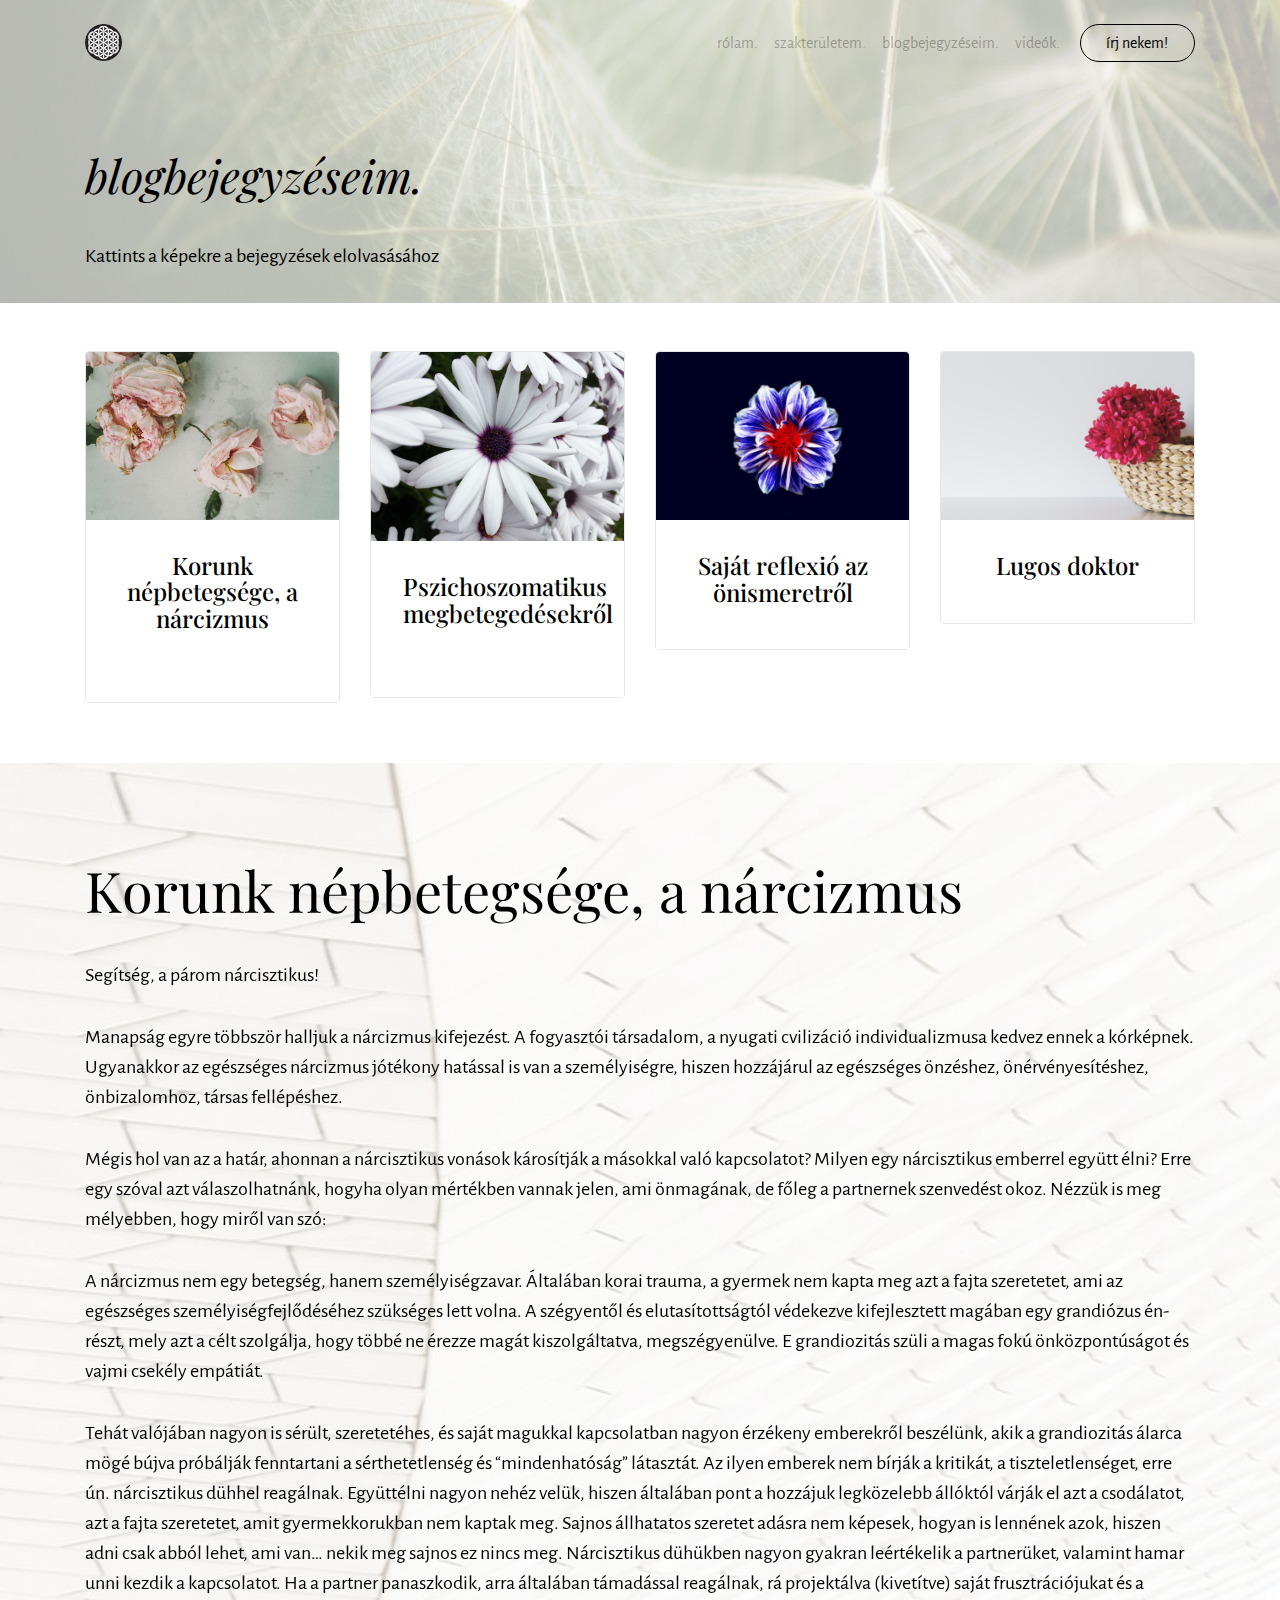
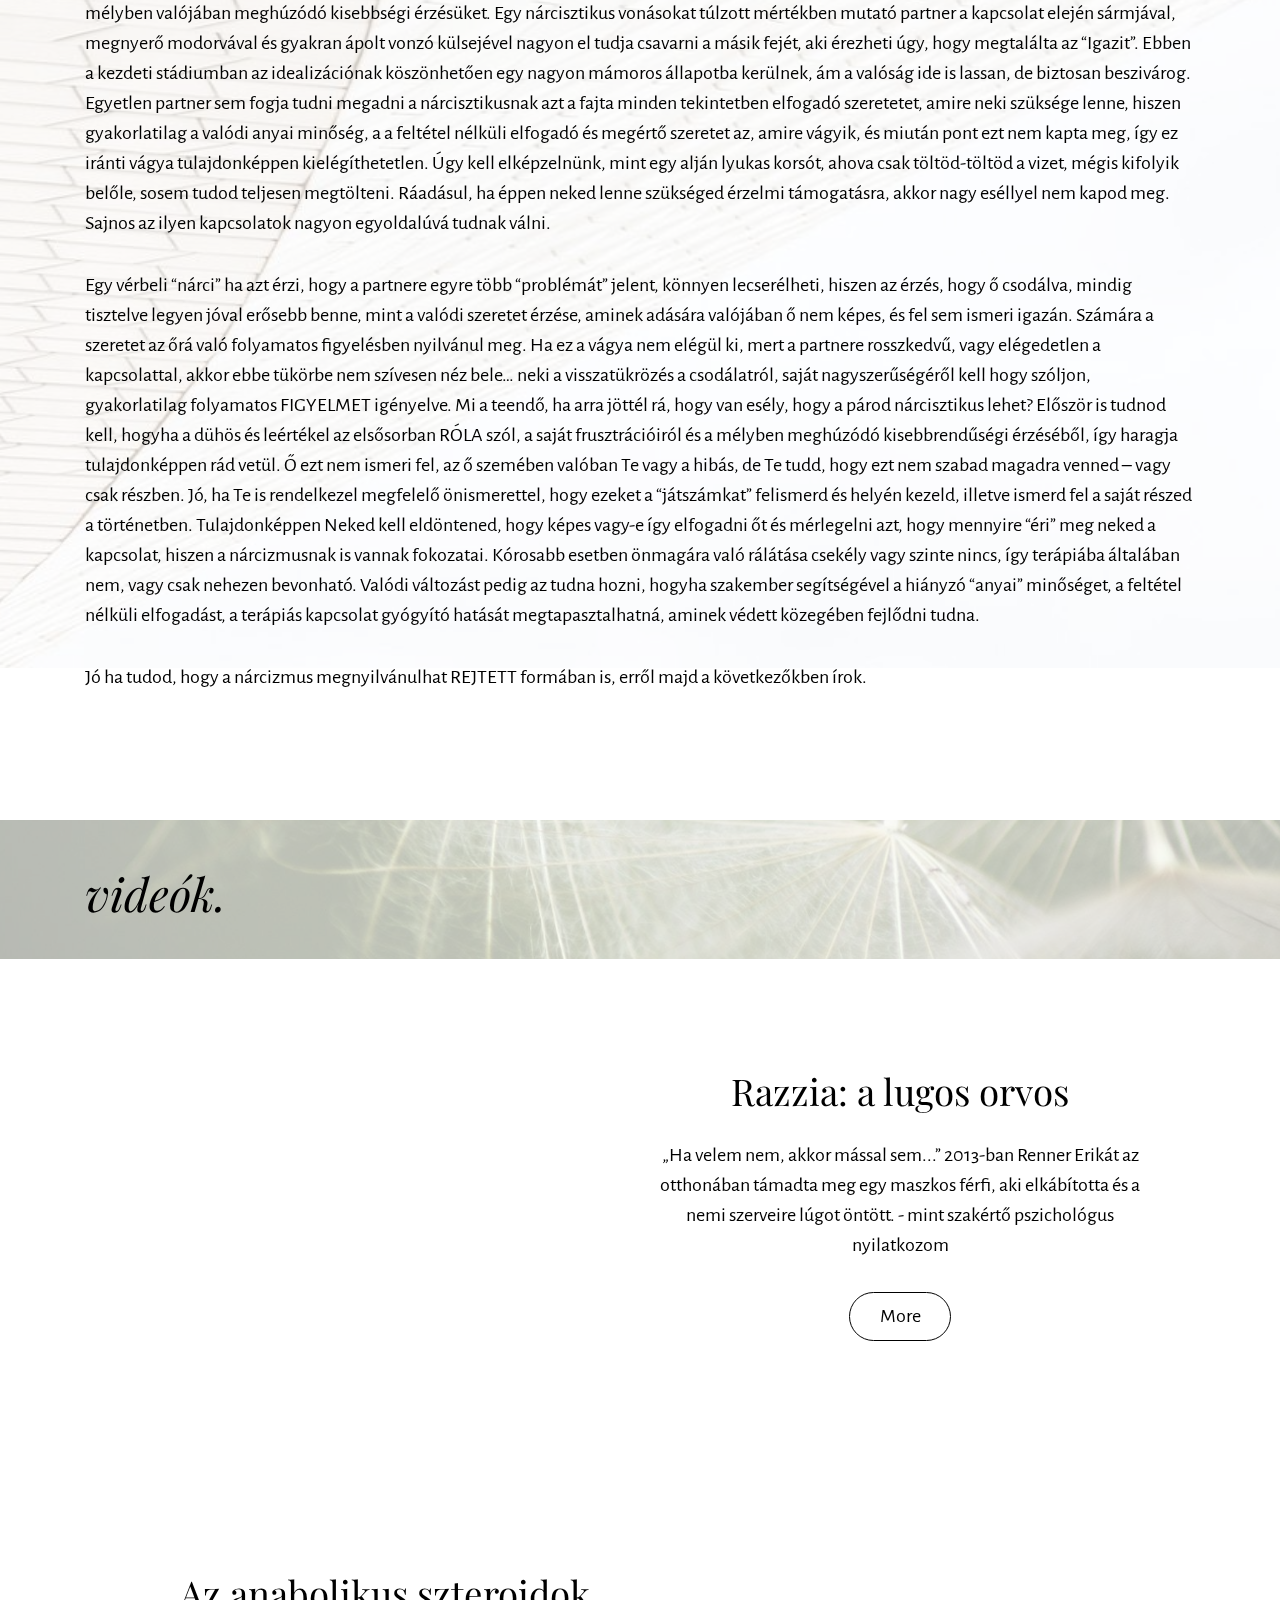
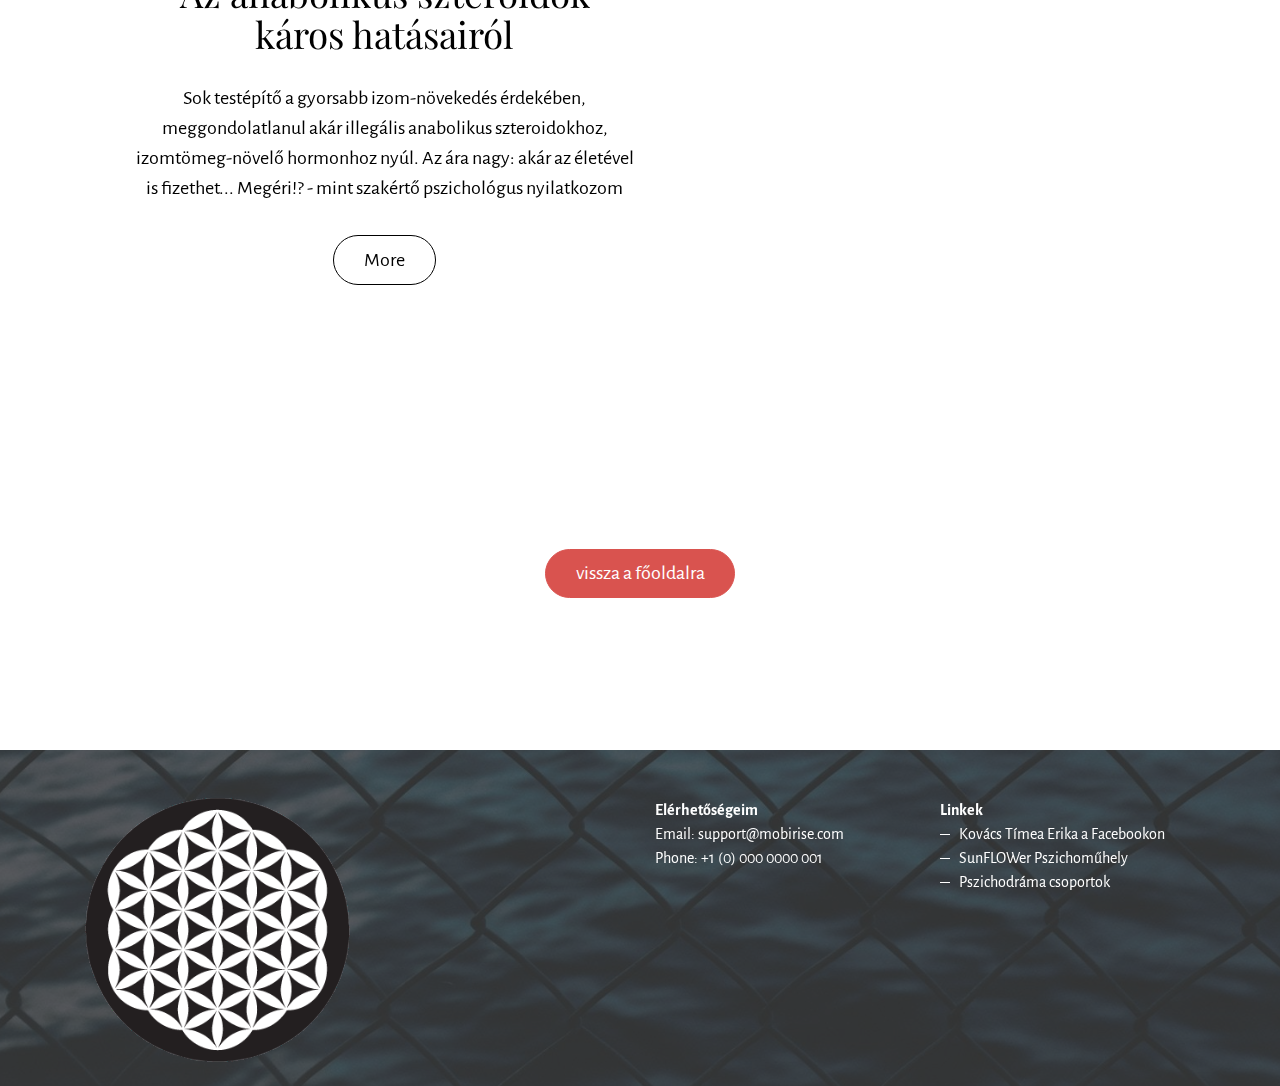
==== munkaim.html @ 93b6d7bc "create github pages" ====
<!DOCTYPE html>
<html>
<head>
  <!-- Site made with Mobirise Website Builder v4.3.4, https://mobirise.com -->
  <meta charset="UTF-8">
  <meta http-equiv="X-UA-Compatible" content="IE=edge">
  <meta name="generator" content="Mobirise v4.3.4, mobirise.com">
  <meta name="viewport" content="width=device-width, initial-scale=1">
  <link rel="shortcut icon" href="assets/images/flower-of-life-32-128x128.png" type="image/x-icon">
  <meta name="description" content="">
  <title>munkaim</title>
  <link rel="stylesheet" href="https://fonts.googleapis.com/css?family=Playfair+Display:400,700&subset=latin,cyrillic">
  <link rel="stylesheet" href="https://fonts.googleapis.com/css?family=Alegreya+Sans:400,700&subset=latin,vietnamese,latin-ext">
  <link rel="stylesheet" href="assets/tether/tether.min.css">
  <link rel="stylesheet" href="assets/bootstrap/css/bootstrap.min.css">
  <link rel="stylesheet" href="assets/puritym/css/style.css">
  <link rel="stylesheet" href="assets/mobirise/css/mbr-additional.css" type="text/css">
  
  
  
</head>
<body>
<nav class="navbar navbar-light mbr-navbar navbar-transparent" id="menu-s" data-rv-view="164">
    <div class="container">
        <button class="navbar-toggler pull-right hidden-md-up" type="button" data-toggle="collapse" data-target="#exCollapsingNavbar2">
            <div class="hamburger-icon"></div>
        </button>

        <div class="clearfix"></div>
        <div class="collapse navbar-toggleable-sm" id="exCollapsingNavbar2">
            <span class="navbar-logo"><a href="https://mobirise.com"><img src="assets/images/flower-of-life-32-128x128.png" alt="Mobirise"></a></span>
            <span><a class="navbar-brand text-white" href="https://mobirise.com"></a></span>

            <ul class="nav navbar-nav pull-xs-right"><li class="nav-item"><a class="btn btn-secondary-outline" href="index.html#form1-4">írj nekem!</a></li></ul>

            <ul class="nav navbar-nav pull-xs-right"><li class="nav-item"><a class="nav-link" href="index.html#msg-box4-i">rólam.</a></li><li class="nav-item"><a class="nav-link" href="index.html#content5-j">szakterületem.</a></li><li class="nav-item"><a class="nav-link" href="munkaim.html#content5-z" target="_blank">blogbejegyzéseim.</a></li> <li class="nav-item"><a class="nav-link" href="munkaim.html#content5-11" target="_blank">videók.</a></li></ul>
        </div>
    </div>
</nav>

<section class="mbr-section mbr-background col-undefined mbr-after-navbar" id="content5-z" data-rv-view="228" style="background-image: url(assets/images/mbr-3-1620x1080.jpg); padding-top: 6rem; padding-bottom: 0rem;">
    <div class="mbr-overlay" style="opacity: 0.7; background-color: rgb(255, 255, 255);"></div>
    <div class="container">
        <h3 class="mbr-section-title display-2"><em>blogbejegyzéseim.</em></h3>
        <div class="lead"><p>Kattints a képekre a bejegyzések elolvasásához</p></div>
    </div>
</section>

<section class="mbr-section mbr-section-small" id="features1-10" data-rv-view="230" style="background-color: rgb(255, 255, 255); padding-top: 3rem; padding-bottom: 3rem;">
    
    <div class="container">
        <div class="row">
            <div class="col-sm-6 col-md-3">
                <div class="card cart-block">
                    <div><img src="assets/images/mbr-1623x1080.jpg" class="card-img-top"></div>
                    <div class="card-block">
                        <h4 class="card-title text-xs-center">Korunk népbetegsége, a nárcizmus<br><br></h4>
                        
                        
                    </div>
                </div>
            </div>
            <div class="col-sm-6 col-md-3">
                <div class="card cart-block">
                    <div><img src="assets/images/mbr-1-1440x1080.jpg" class="card-img-top"></div>
                    <div class="card-block">
                        <h4 class="card-title text-xs-center">Pszichoszomatikus megbetegedésekről<div><br></div></h4>
                        
                        
                    </div>
                </div>
            </div>
            <div class="col-sm-6 col-md-3">
                <div class="card cart-block">
                    <div><img src="assets/images/mbr-2-1200x800.jpg" class="card-img-top"></div>
                    <div class="card-block">
                        <h4 class="card-title text-xs-center"><div>Saját reflexió az önismeretről</div></h4>
                        
                        
                    </div>
                </div>
            </div>
            <div class="col-sm-6 col-md-3">
                <div class="card cart-block">
                    <div><img src="assets/images/mbr-3-1200x800.jpg" class="card-img-top"></div>
                    <div class="card-block">
                        <h4 class="card-title text-xs-center"><div>Lugos doktor</div></h4>
                        
                        
                    </div>
                </div>
            </div>
        </div>
    </div>
</section>

<section class="mbr-section mbr-parallax-background col-undefined" id="content5-y" data-rv-view="207" style="background-image: url(assets/images/mbr-4-1620x1080.jpg); padding-top: 6rem; padding-bottom: 6rem;">
    <div class="mbr-overlay" style="opacity: 0.7; background-color: rgb(255, 255, 255);"></div>
    <div class="container">
        <h3 class="mbr-section-title display-2">Korunk népbetegsége, a nárcizmus</h3>
        <div class="lead"><p>Segítség, a párom nárcisztikus!
</p><p>
<span style="font-size: 1.25rem;">Manapság egyre többször halljuk a nárcizmus kifejezést. A fogyasztói társadalom, a nyugati cvilizáció individualizmusa kedvez ennek a kórképnek. Ugyanakkor az egészséges nárcizmus jótékony hatással is van a személyiségre, hiszen hozzájárul az egészséges önzéshez, önérvényesítéshez, önbizalomhoz, társas fellépéshez.&nbsp;</span></p><p>
<span style="font-size: 1.25rem;">Mégis hol van az a határ, ahonnan a nárcisztikus vonások károsítják a másokkal való kapcsolatot? Milyen egy nárcisztikus emberrel együtt élni? Erre egy szóval azt válaszolhatnánk, hogyha olyan mértékben vannak jelen, ami önmagának, de főleg a partnernek szenvedést okoz. Nézzük is meg mélyebben, hogy miről van szó:&nbsp;</span></p><p>
<span style="font-size: 1.25rem;">A nárcizmus nem egy betegség, hanem személyiségzavar. Általában korai trauma, a gyermek nem kapta meg azt a fajta szeretetet, ami az egészséges személyiségfejlődéséhez szükséges lett volna. A szégyentől és elutasítottságtól védekezve kifejlesztett magában egy grandiózus én-részt, mely azt a célt szolgálja, hogy többé ne érezze magát kiszolgáltatva, megszégyenülve. E grandiozitás szüli a magas fokú önközpontúságot és vajmi csekély empátiát.&nbsp;</span></p><p>
<span style="font-size: 1.25rem;">Tehát valójában nagyon is sérült, szeretetéhes, és saját magukkal kapcsolatban nagyon érzékeny emberekről beszélünk, akik a grandiozitás álarca mögé bújva próbálják fenntartani a sérthetetlenség és “mindenhatóság” látasztát. Az ilyen emberek nem bírják a kritikát, a tiszteletlenséget, erre ún. nárcisztikus dühhel reagálnak. Együttélni nagyon nehéz velük, hiszen általában pont a hozzájuk legközelebb állóktól várják el azt a csodálatot, azt a fajta szeretetet, amit gyermekkorukban nem kaptak meg. Sajnos állhatatos szeretet adásra nem képesek, hogyan is lennének azok, hiszen adni csak abból lehet, ami van… nekik meg sajnos ez nincs meg. Nárcisztikus dühükben nagyon gyakran leértékelik a partnerüket, valamint hamar unni kezdik a kapcsolatot. Ha a partner panaszkodik, arra általában támadással reagálnak, rá projektálva (kivetítve) saját frusztrációjukat és a mélyben valójában meghúzódó kisebbségi érzésüket. Egy nárcisztikus vonásokat túlzott mértékben mutató partner a kapcsolat elején sármjával, megnyerő modorvával és gyakran ápolt vonzó külsejével nagyon el tudja csavarni a másik fejét, aki érezheti úgy, hogy megtalálta az “Igazit”. Ebben a kezdeti stádiumban az idealizációnak köszönhetően egy nagyon mámoros állapotba kerülnek, ám a valóság ide is lassan, de biztosan beszivárog. Egyetlen partner sem fogja tudni megadni a nárcisztikusnak azt a fajta minden tekintetben elfogadó szeretetet, amire neki szüksége lenne, hiszen gyakorlatilag a valódi anyai minőség, a a feltétel nélküli elfogadó és megértő szeretet az, amire vágyik, és miután pont ezt nem kapta meg, így ez iránti vágya tulajdonképpen kielégíthetetlen. Úgy kell elképzelnünk, mint egy alján lyukas korsót, ahova csak töltöd-töltöd a vizet, mégis kifolyik belőle, sosem tudod teljesen megtölteni. Ráadásul, ha éppen neked lenne szükséged érzelmi támogatásra, akkor nagy eséllyel nem kapod meg. Sajnos az ilyen kapcsolatok nagyon egyoldalúvá tudnak válni. </span></p><p><span style="font-size: 1.25rem;">Egy vérbeli “nárci” ha azt érzi, hogy a partnere egyre több “problémát” jelent, könnyen lecserélheti, hiszen az érzés, hogy ő csodálva, mindig tisztelve legyen jóval erősebb benne, mint a valódi szeretet érzése, aminek adására valójában ő nem képes, és fel sem ismeri igazán. Számára a szeretet az őrá való folyamatos figyelésben nyilvánul meg. Ha ez a vágya nem elégül ki, mert a partnere rosszkedvű, vagy elégedetlen a kapcsolattal, akkor ebbe tükörbe nem szívesen néz bele… neki a visszatükrözés a csodálatról, saját nagyszerűségéről kell hogy szóljon, gyakorlatilag folyamatos FIGYELMET igényelve. Mi a teendő, ha arra jöttél rá, hogy van esély, hogy a párod nárcisztikus lehet? Először is tudnod kell, hogyha a dühös és leértékel az elsősorban RÓLA szól, a saját frusztrációiról és a mélyben meghúzódó kisebbrendűségi érzéséből, így haragja  tulajdonképpen rád vetül. Ő ezt nem ismeri fel, az ő szemében valóban Te vagy a hibás, de Te tudd, hogy ezt nem szabad magadra venned – vagy csak részben. Jó, ha Te is rendelkezel megfelelő önismerettel, hogy ezeket a “játszámkat” felismerd és helyén kezeld, illetve ismerd fel a saját részed a történetben. Tulajdonképpen Neked kell eldöntened, hogy képes vagy-e így elfogadni őt és mérlegelni azt, hogy mennyire “éri” meg neked a kapcsolat, hiszen a nárcizmusnak is vannak fokozatai. Kórosabb esetben önmagára való rálátása csekély vagy szinte nincs, így terápiába általában nem, vagy csak nehezen bevonható. Valódi változást pedig az tudna hozni, hogyha szakember segítségével a hiányzó “anyai” minőséget, a feltétel nélküli elfogadást, a terápiás kapcsolat gyógyító hatását megtapasztalhatná, aminek védett  közegében fejlődni tudna.&nbsp;</span></p><p>
<span style="font-size: 1.25rem;">Jó ha tudod, hogy a nárcizmus megnyilvánulhat REJTETT formában is, erről majd a következőkben írok.</span></p></div>
    </div>
</section>

<section class="mbr-section mbr-parallax-background col-undefined" id="content5-11" data-rv-view="233" style="background-image: url(assets/images/mbr-3-1620x1080.jpg); padding-top: 3rem; padding-bottom: 0rem;">
    <div class="mbr-overlay" style="opacity: 0.7; background-color: rgb(255, 255, 255);"></div>
    <div class="container">
        <h3 class="mbr-section-title display-2"><em>videók.</em></h3>
        
    </div>
</section>

<section class="mbr-section mbr-section-nopadding" id="msg-box5-12" data-rv-view="235" style="background-color: rgb(255, 255, 255); padding-top: 3rem; padding-bottom: 3rem;">
    
    <div class="container">
        <div class="row">
            <div class="col-xs-12 col-lg-9 mbr-table-cell-lg image-size" style="width: 21%;">
                <div class="mbr-figure"><iframe class="mbr-embedded-video" src="https://www.youtube.com/embed/dLr7DGo9-nA?rel=0&amp;amp;showinfo=0&amp;autoplay=0&amp;loop=0" width="1280" height="720" frameborder="0" allowfullscreen></iframe></div>
            </div>
            <div class="col-xs-12 col-lg-3 mbr-inner-padding text-xs-center mbr-table-cell-lg">
                <h3 class="mbr-section-title display-4">Razzia: a lugos orvos</h3>
                
                <div class="lead"><p>„Ha velem nem, akkor mással sem...” 2013-ban Renner Erikát az otthonában támadta meg egy maszkos férfi, aki elkábította és a nemi szerveire lúgot öntött. - mint szakértő pszichológus nyilatkozom</p></div>
                <div><a class="btn btn-lg btn-secondary-outline" href="https://mobirise.com">More</a></div>
            </div>
            
        </div>
    </div>
</section>

<section class="mbr-section mbr-section-nopadding" id="msg-box5-18" data-rv-view="253" style="background-color: rgb(255, 255, 255); padding-top: 3rem; padding-bottom: 3rem;">
    
    <div class="container">
        <div class="row">
            
            <div class="col-xs-12 col-lg-3 mbr-inner-padding text-xs-center mbr-table-cell-lg">
                <h3 class="mbr-section-title display-4">Az anabolikus szteroidok káros hatásairól</h3>
                
                <div class="lead"><p>Sok testépítő a gyorsabb izom-növekedés érdekében, meggondolatlanul akár illegális anabolikus szteroidokhoz, izomtömeg-növelő hormonhoz nyúl. Az ára nagy: akár az életével is fizethet... Megéri!? - mint szakértő pszichológus nyilatkozom</p></div>
                <div><a class="btn btn-lg btn-secondary-outline" href="https://mobirise.com">More</a></div>
            </div>
            <div class="col-xs-12 col-lg-9 mbr-table-cell-lg image-size" style="width: 21%;">
                <div class="mbr-figure"><iframe class="mbr-embedded-video" src="https://www.facebook.com/1842405432694962/videos/1886906831578155/" width="1280" height="720" frameborder="0" allowfullscreen></iframe></div>
            </div>
        </div>
    </div>
</section>

<section class="mbr-section mbr-section__container mbr-section__container--isolated" id="buttons1-w" data-rv-view="169">
    <div class="container">
        <div class="row">
            <div class="col-md-8 col-md-offset-2">
                <div class="text-xs-center"><a class="btn btn-lg btn-danger" href="https://mobirise.com/mobirise-free-win.zip">vissza a főoldalra</a> </div>
            </div>
        </div>
    </div>
</section>

<section class="mbr-section mbr-section-small mbr-footer mbr-parallax-background" id="contacts1-t" data-rv-view="205" style="background-image: url(assets/images/mbr-2-1620x1080.jpg); padding-top: 3rem; padding-bottom: 1.5rem;">
    <div class="mbr-overlay" style="background-color: rgb(60, 60, 60); opacity: 0.8;"></div>
    <div class="container">
        <div class="row">
            <div class="col-xs-12 col-md-3">
                <div><img src="assets/images/flower-of-life-32-265x264.png"></div>
            </div>
            <div class="col-xs-12 col-md-3">
                <p></p>
            </div>
            <div class="col-xs-12 col-md-3">
                <p><strong>Elérhetőségeim</strong><br>
Email: support@mobirise.com<br>
Phone: +1 (0) 000 0000 001<br><br></p>
            </div>
            <div class="col-xs-12 col-md-3"><strong>Linkek</strong><ul><li>Kovács Tímea Erika a Facebookon</li><li>SunFLOWer Pszichoműhely</li><li>Pszichodráma csoportok</li></ul></div>
        </div>
    </div>
</section>


  <script src="assets/web/assets/jquery/jquery.min.js"></script>
  <script src="assets/tether/tether.min.js"></script>
  <script src="assets/bootstrap/js/bootstrap.min.js"></script>
  <script src="assets/smooth-scroll/SmoothScroll.js"></script>
  <script src="assets/jarallax/jarallax.js"></script>
  <script src="assets/puritym/js/script.js"></script>
  
  
</body>
</html>
---- assets/puritym/css/style.css ----
.engine {
	position: absolute;
	text-indent: -2400px;
	text-align: center;
	padding: 0;
	top: 0;
	left: -2400px;
}/**
 * BOOTSTRAP CUSTOM
 */
.container {
  position: relative; }

.btn {
  margin-bottom: 0.5rem; }
  .btn + .btn {
    margin-left: 1rem; }

.btn-white {
  background: #fff;
  color: inherit; }

.btn-black {
  background: #000;
  color: #fff; }

.btn-social,
.btn-social:hover,
.btn-social:active,
.btn-social:focus {
  color: #fff; }

.display-1 {
  font-size: 4.3rem;
  margin-top: 3.9rem;
  margin-bottom: 2.8rem; }

.display-2 {
  font-size: 3.5rem;
  margin-top: 3.5rem;
  margin-bottom: 2.5rem; }

.display-3 {
  font-size: 2.8rem;
  margin-top: 3.2rem;
  margin-bottom: 2rem; }

.display-4 {
  font-size: 2.3rem;
  margin-top: 2.3rem;
  margin-bottom: 1.8rem; }

p.lead,
.lead p {
  margin-bottom: 2rem; }

.card .card-img-top {
  width: 100%; }

.card-block {
  background-color: #fff; }

@media (min-width: 768px) {
  .col-md-4:nth-of-type(3n+1) {
    clear: left; } }
@media (min-width: 544px) and (max-width: 767px) {
  .col-md-4:nth-of-type(odd) {
    clear: left; } }
.row.no-gutter {
  margin-left: 0;
  margin-right: 0; }

.row.no-gutter > [class*=col-]:not(:first-child),
.row.no-gutter > [class*=col-]:not(:last-child) {
  padding-right: 0;
  padding-left: 0; }

blockquote {
  padding: .5rem 1rem;
  margin: 0 0 1rem;
  margin-bottom: 1rem;
  font-size: 1.25rem;
  border-left: .25rem solid #f1c050; }

/**
 * TYPOGRAPHY
 */
body {
  font-family: "Alegreya Sans", sans-serif; }

h1, h2, h3, h4, h5, h6,
.h1, .h2, .h3, .h4, .h5, .h6,
.display-1, .display-2, .display-3, .display-4 {
  font-family: "Playfair Display", sans-serif; }

/**
 * MAPS
 */
@-webkit-keyframes mapCircleLoading {
  from {
    -webkit-transform: rotate(0deg); }
  to {
    -webkit-transform: rotate(359deg); } }
@keyframes mapCircleLoading {
  from {
    transform: rotate(0deg); }
  to {
    transform: rotate(359deg); } }
.mbr-map {
  position: relative; }
  .mbr-map iframe {
    height: 100%;
    width: 100%; }
  .mbr-map [data-state-details] {
    color: #6b6763;
    font-family: "Alegreya Sans", sans-serif;
    font-size: 1.25rem;
    height: 1.5em;
    margin-top: -0.75em;
    padding-left: 20px;
    padding-right: 20px;
    position: absolute;
    text-align: center;
    top: 50%;
    width: 100%; }
  .mbr-map[data-state] {
    background: #e9e5dc; }
  .mbr-map[data-state="loading"] [data-state-details] {
    display: none; }
  .mbr-map[data-state="loading"]::after {
    content: "";
    -webkit-animation: mapCircleLoading .6s infinite linear;
    animation: mapCircleLoading .6s infinite linear;
    border-radius: 50%;
    border: 6px rgba(255, 255, 255, 0.35) solid;
    border-top-color: #fff;
    height: 40px;
    left: 50%;
    margin-left: -20px;
    margin-top: -20px;
    position: absolute;
    top: 50%;
    width: 40px; }

/**
 * SECTIONS
 */
.mbr-section {
  position: relative;
  padding-top: 9rem;
  padding-bottom: 9rem;
  background-position: 50% 50%;
  background-repeat: no-repeat;
  background-size: cover; }

.mbr-section-full {
  display: table;
  width: 100%;
  height: 100vh;
  padding-top: 0;
  padding-bottom: 0; }

.mbr-section-small {
  padding-top: 4.5rem;
  padding-bottom: 4.5rem; }

.mbr-section-nopadding {
  padding-top: 0;
  padding-bottom: 0; }

.mbr-section-title {
  margin-top: 0; }

.mbr-table {
  display: table; }

.mbr-table-cell {
  position: relative;
  display: table-cell;
  vertical-align: middle;
  padding-top: 9rem;
  padding-bottom: 9rem; }

.mbr-table-cell-lg {
  position: relative;
  display: table-cell;
  vertical-align: middle;
  padding-top: 0;
  padding-bottom: 0;
  float: none; }

@media (max-width: 991px) {
  .mbr-table-cell-lg {
    display: block; } }
.mbr-inner-padding {
  padding: 4rem; }

/* footer */
.mbr-footer {
  color: #fff; }
  .mbr-footer .mbr-map,
  .mbr-footer .mbr-google-map {
    height: 300px; }
  .mbr-footer .form-control {
    color: #fff;
    background-color: #26272c;
    border-color: #1b1c20; }
  .mbr-footer ul {
    list-style-type: none;
    padding: 0; }
    .mbr-footer ul li {
      position: relative;
      padding-left: 1.2rem; }
      .mbr-footer ul li:before {
        content: '';
        position: absolute;
        margin-left: -1.2rem;
        width: 10px;
        height: 1px;
        top: 50%;
        background-color: #fff; }

footer.mbr-footer {
  padding-top: 3rem;
  padding-bottom: 2rem; }

/**
 * NAVBAR
 */
.mbr-navbar {
  position: absolute;
  top: 0;
  right: 0;
  left: 0;
  padding: 1.5rem 1rem;
  background-color: #fff;
  z-index: 1030; }
  .mbr-navbar.navbar-fixed-top {
    position: fixed; }
  .mbr-navbar.navbar-transparent {
    background-color: transparent; }
  .mbr-navbar .navbar-logo {
    margin-right: 1.5rem;
    float: left; }
  .mbr-navbar .navbar-logo,
  .mbr-navbar .navbar-logo img {
    height: 37px; }
  .mbr-navbar .navbar-brand {
    margin-right: 1.5rem; }
  .mbr-navbar .navbar-divider,
  .mbr-navbar .navbar-nav .nav-item + .nav-item,
  .mbr-navbar .navbar-nav .nav-link + .nav-link {
    margin-left: 1rem; }
  .mbr-navbar .navbar-nav + .navbar-nav {
    margin-right: 20px; }

.mbr-navbar .hamburger-icon, .navbar-dropdown .hamburger-icon {
  content: "";
  width: 16px;
  -webkit-box-shadow: 0 -6px 0 1px,0 0 0 1px,0 6px 0 1px;
  -moz-box-shadow: 0 -6px 0 1px,0 0 0 1px,0 6px 0 1px;
  box-shadow: 0 -6px 0 1px,0 0 0 1px,0 6px 0 1px; }

/**
 * HELPERS
 */
/* Colors */
.text-white {
  color: #fff !important; }

.text-black {
  color: #000 !important; }

/**
 * Mobirise Classes
 */
.mbr-after-navbar:before {
  content: "";
  display: block;
  height: 54px; }

.mbr-section__container--first {
  padding-bottom: 1rem; }

.mbr-section__container--middle {
  padding-top: 1rem;
  padding-bottom: 1rem; }

.mbr-section__container--last {
  padding-top: 1rem; }

.mbr-overlay,
.mbr-background-video,
.mbr-background-video-preview {
  position: absolute;
  bottom: 0;
  left: 0;
  right: 0;
  top: 0; }

.mbr-overlay {
  background-color: #fff;
  opacity: 0.5;
  z-index: 1; }
  .mbr-overlay ~ * {
    z-index: 2; }

.mbr-background-video-preview {
  z-index: 0 !important; }

.mbr-figure {
  display: block;
  overflow: hidden;
  position: relative;
  width: 100%;
  margin: 0; }
  .mbr-figure img, .mbr-figure iframe {
    display: block;
    width: 100%; }
  .mbr-figure .mbr-figure-caption {
    width: 100%;
    padding: 1.5rem 0;
    background-color: #FFF8E0; }
  .mbr-figure .mbr-figure-caption-over {
    position: absolute;
    bottom: 0;
    background-color: rgba(255, 255, 255, 0.5); }

.mbr-map,
.mbr-google-map {
  height: 400px; }

.mbr-arrow {
  position: absolute;
  text-align: center;
  font-size: 35px;
  bottom: 71px;
  left: 50%;
  width: 30px;
  margin-left: -15px;
  line-height: 1px;
  padding: 0 20px;
  -webkit-animation: floating-arrow 1.6s infinite ease-in-out 0s;
  -o-animation: floating-arrow 1.6s infinite ease-in-out 0s;
  animation: floating-arrow 1.6s infinite ease-in-out 0s; }
  .mbr-arrow, .mbr-arrow:hover, .mbr-arrow:focus {
    color: inherit; }

@-webkit-keyframes floating-arrow {
  from {
    -webkit-transform: translateY(0);
    transform: translateY(0); }
  65% {
    -webkit-transform: translateY(11px);
    transform: translateY(11px); }
  to {
    -webkit-transform: translateY(0);
    transform: translateY(0); } }
@-o-keyframes floating-arrow {
  from {
    -webkit-transform: translateY(0);
    transform: translateY(0); }
  65% {
    -webkit-transform: translateY(11px);
    transform: translateY(11px); }
  to {
    -webkit-transform: translateY(0);
    transform: translateY(0); } }
@keyframes floating-arrow {
  from {
    -webkit-transform: translateY(0);
    transform: translateY(0); }
  65% {
    -webkit-transform: translateY(11px);
    transform: translateY(11px); }
  to {
    -webkit-transform: translateY(0);
    transform: translateY(0); } }
@media (max-width: 767px) {
  .mbr-arrow {
    bottom: 41px; } }
@media (max-width: 320px) {
  .mbr-arrow {
    bottom: 21px;
    text-align: center; } }
@media all and (device-width: 320px) and (device-height: 568px) and (orientation: portrait) {
  .mbr-arrow {
    bottom: 31px; } }
/*-------

   Slider

-------*/
.mbr-slider .carousel-inner > .active,
.mbr-slider .carousel-inner > .next,
.mbr-slider .carousel-inner > .prev {
  display: table; }

.mbr-slider .carousel-control {
  background-image: none;
  width: 54px;
  height: 54px;
  top: 50%;
  margin-top: -27px;
  line-height: 54px;
  border-radius: 27px;
  color: inherit;
  background: #fff;
  border: 1px solid #000;
  opacity: 1;
  text-shadow: none;
  z-index: 5;
  -webkit-transition: all 0.2s ease-in-out 0s;
  -o-transition: all 0.2s ease-in-out 0s;
  transition: all 0.2s ease-in-out 0s; }

.mbr-slider .carousel-control .icon-next,
.mbr-slider .carousel-control .icon-prev {
  margin-top: -18px;
  font-size: 30px; }

.mbr-slider .carousel-control.left {
  margin-left: 2rem; }

.mbr-slider .carousel-control.right {
  margin-right: 2rem; }

.mbr-slider .carousel-control:hover {
  background: #000;
  color: #fff; }

.mbr-slider .carousel-indicators {
  bottom: 0; }

.mbr-slider .carousel-indicators li,
.mbr-slider .carousel-indicators .active {
  width: 15px;
  height: 15px;
  margin: 3px;
  border: 1px solid #000; }

.mbr-slider .carousel-indicators .active {
  background-color: #000; }

.mbr-slider .mbr-overlay {
  z-index: 0; }

@media (max-width: 767px) {
  .mbr-slider .carousel-control {
    top: auto;
    bottom: 20px; }

  .mbr-slider > .container .carousel-control {
    margin-bottom: 0px; } }
/* boxed slider */
.mbr-slider > .boxed-slider {
  position: relative;
  padding: 93px 0; }

.mbr-slider > .boxed-slider > div {
  position: relative; }

.mbr-slider > .container img {
  width: 100%; }

.mbr-slider > .container img + .row {
  position: absolute;
  top: 50%;
  left: 0;
  right: 0;
  -webkit-transform: translateY(-50%);
  -moz-transform: translateY(-50%);
  transform: translateY(-50%); }

.mbr-slider .mbr-section {
  padding: 0;
  background-attachment: scroll; }

.mbr-slider .mbr-table-cell {
  padding: 0; }

.mbr-slider > .container .carousel-indicators {
  margin-bottom: 3px; }

/* article slider */
.mbr-slider > .article-slider .mbr-section,
.mbr-slider > .article-slider .mbr-section .mbr-table-cell {
  padding-top: 0;
  padding-bottom: 0; }

/*-------

   Gallery

-------*/
.mbr-gallery .mbr-gallery-item {
  position: relative;
  display: inline-block;
  width: 25%; }
  @media (max-width: 768px) {
    .mbr-gallery .mbr-gallery-item {
      width: 50%; } }
  @media (max-width: 400px) {
    .mbr-gallery .mbr-gallery-item {
      width: 100%; } }

.mbr-gallery .mbr-gallery-item > a {
  position: relative;
  display: block;
  background: #fff;
  outline: none; }

.mbr-gallery .mbr-gallery-item img {
  width: 100%;
  opacity: 1;
  -webkit-transition: .2s opacity ease-in-out;
  transition: .2s opacity ease-in-out; }

.mbr-gallery .mbr-gallery-item > a:hover img {
  opacity: 0.9; }

.mbr-gallery .mbr-gallery-item .icon {
  position: absolute;
  font-size: 30px;
  top: 50%;
  left: 50%;
  color: #000;
  opacity: 0;
  -webkit-transform: translateX(-50%) translateY(-50%);
  transform: translateX(-50%) translateY(-50%);
  -webkit-transition: .2s opacity ease-in-out;
  transition: .2s opacity ease-in-out; }

.mbr-gallery .mbr-gallery-item > a:hover .icon {
  opacity: 1; }

/* remove spacing */
.mbr-gallery .mbr-gallery-row.no-gutter {
  margin: 0; }

.mbr-gallery .mbr-gallery-row.no-gutter .mbr-gallery-item {
  padding: 0; }

/* container */
.mbr-gallery .container.mbr-gallery-layout-default {
  padding: 93px 0; }

/* fix horizontal scrollbar */
.mbr-gallery .mbr-gallery-layout-default,
.mbr-gallery .mbr-gallery-layout-article {
  overflow: hidden; }

/* lightbox */
.mbr-gallery .modal {
  position: fixed;
  overflow: hidden;
  padding-right: 0 !important; }

.mbr-gallery .modal-body {
  padding: 0; }

.mbr-gallery .modal-body img {
  width: 100%; }

.mbr-gallery .modal .close {
  position: absolute;
  background-image: none;
  font-size: 20px;
  width: 54px;
  height: 54px;
  border-radius: 27px;
  color: #000;
  top: 2rem;
  right: 2rem;
  line-height: 54px;
  opacity: 1;
  border: 1px solid #000;
  text-align: center;
  text-shadow: none;
  z-index: 5;
  -webkit-transition: all 0.2s ease-in-out 0s;
  -o-transition: all 0.2s ease-in-out 0s;
  transition: all 0.2s ease-in-out 0s; }

.mbr-gallery .modal .close:hover {
  background: #000;
  color: #fff; }

/* modal back color opacity */
.modal-backdrop.in {
  opacity: 0.8;
  filter: alpha(opacity=80); }

@media (max-width: 768px) {
  .mbr-gallery .modal-dialog {
    margin: 10px auto; }

  .mbr-gallery .carousel-indicators,
  .mbr-gallery .carousel-control,
  .mbr-gallery .modal .close {
    position: fixed; } }
/* fix fade in effect */
.mbr-gallery .modal.fade .modal-dialog {
  margin-top: -100px;
  -webkit-transition: margin-top 0.3s ease-out;
  -moz-transition: margin-top 0.3s ease-out;
  -o-transition: margin-top 0.3s ease-out;
  transition: margin-top 0.3s ease-out; }

.mbr-gallery .modal.in .modal-dialog,
.mbr-gallery .modal.fade .modal-dialog {
  -webkit-transform: none;
  -ms-transform: none;
  -o-transform: none;
  transform: none; }

.mbr-gallery .modal.in .modal-dialog {
  margin-top: 30px; }

/* iconfont default styling */
/* for buttons */
.mbr-iconfont.mbr-iconfont-btn,
.mbr-buttons__btn .mbr-iconfont {
  padding-right: 0.3em;
  font-size: 1.5em;
  line-height: 0.5em;
  vertical-align: text-bottom;
  position: relative;
  top: -0.1em;
  text-decoration: none; }

/* menu links */
.mbr-iconfont.mbr-iconfont-btn-parent,
.mbr-buttons__link .mbr-iconfont {
  padding-right: 0.3em;
  font-size: 1.3em;
  top: -0.2em;
  position: relative;
  vertical-align: middle; }

/* msg-box4 */
.mbr-iconfont.mbr-iconfont-msg-box4,
.mbr-iconfont.mbr-iconfont-msg-box5 {
  font-size: 357px;
  text-decoration: none;
  color: #000; }

/*menu logo */
.mbr-iconfont.mbr-iconfont-menu,
.mbr-iconfont.mbr-iconfont-ext__menu {
  font-size: 37px;
  text-decoration: none;
  color: rgba(0, 0, 0, 0.8); }

/* contacts1 */
.mbr-iconfont.mbr-iconfont-contacts1 {
  font-size: 119px;
  text-decoration: none;
  color: #9C9C9C; }

.mbr-iconfont.mbr-iconfont-features1 {
  font-size: 140px;
  text-decoration: none;
  text-align: center;
  display: block;
  margin-top: 0.2em; }

/*image-resize*/
.image-size .mbr-figure {
  text-align: center; }

@media (max-width: 991px) {
  .image-size {
    width: 100% !important; }
    .image-size .mbr-iconfont {
      font-size: 260px !important; } }

/*# sourceMappingURL=style.css.map */
---- assets/mobirise/css/mbr-additional.css ----
@import url(https://fonts.googleapis.com/css?family=Playfair+Display:400,700&subset=latin,cyrillic);

#slider-f H2 {
  text-align: left;
}
#slider-f P {
  font-size: 32px;
  font-family: 'Playfair Display', sans-serif;
  text-align: left;
}
#content5-h .mbr-section-title {
  font-size: 46px;
  text-align: center;
}
#msg-box4-i .lead P {
  font-size: 18px;
}
#menu-0 .navbar-toggler {
  color: #d5f4f0;
}
#content5-j .mbr-section-title {
  font-size: 46px;
  text-align: left;
}
#content5-l .mbr-section-title {
  font-size: 46px;
  text-align: left;
}
#msg-box4-m .lead P {
  text-align: left;
}
#msg-box4-n .lead P {
  text-align: left;
}
#content5-q .mbr-section-title {
  font-size: 46px;
  text-align: left;
}
#content5-q .mbr-section-title B {
  font-size: 32px;
}
#content5-r .mbr-section-title {
  font-size: 46px;
  text-align: left;
}
#content5-r P {
  text-align: left;
}
#content5-1a .mbr-section-title {
  font-size: 46px;
  text-align: left;
}
#content5-1a .mbr-section-title B {
  font-size: 32px;
}
#content5-p .mbr-section-title {
  font-size: 46px;
  text-align: left;
}
#content5-p .mbr-section-title B {
  font-size: 32px;
}
#menu-s .navbar-toggler {
  color: #d5f4f0;
}
#content5-z .mbr-section-title {
  font-size: 46px;
  text-align: left;
}
#content5-z P {
  text-align: left;
}
#content5-11 .mbr-section-title {
  font-size: 46px;
  text-align: left;
}
#content5-11 P {
  text-align: left;
}
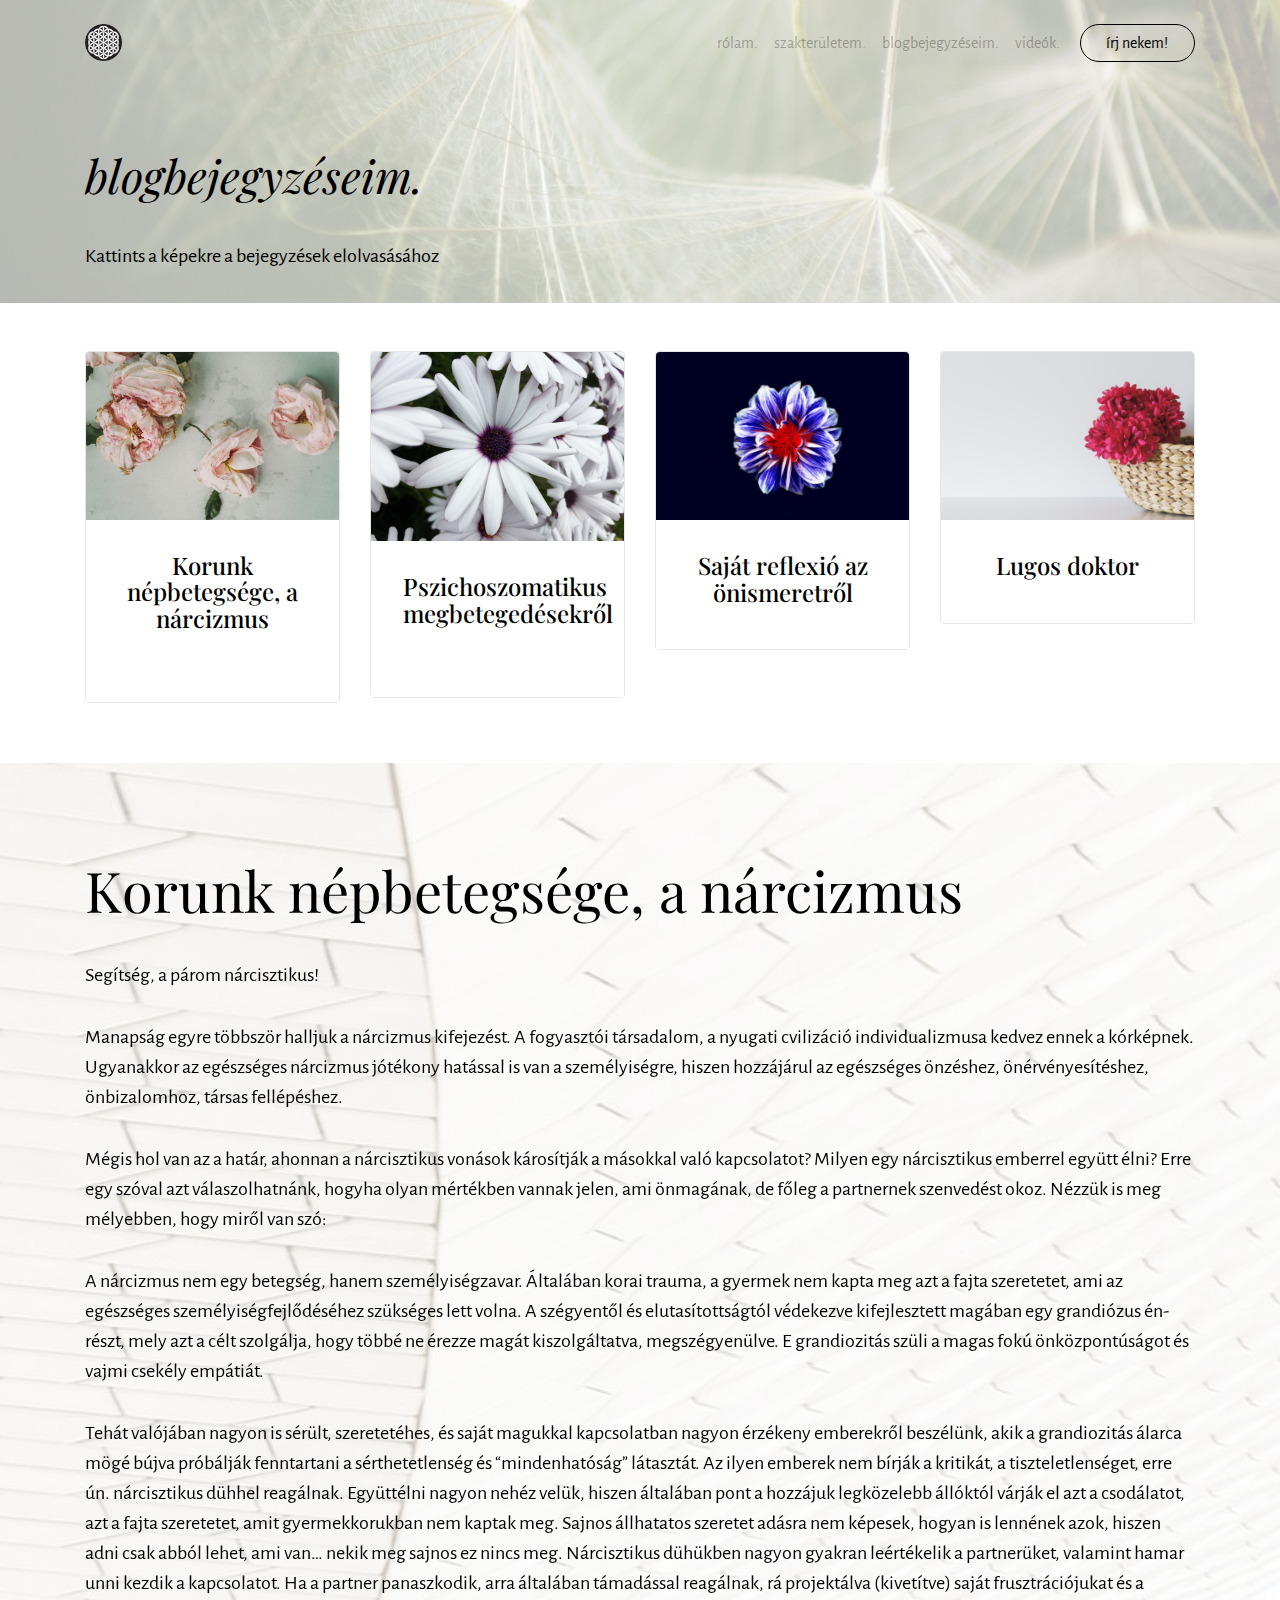
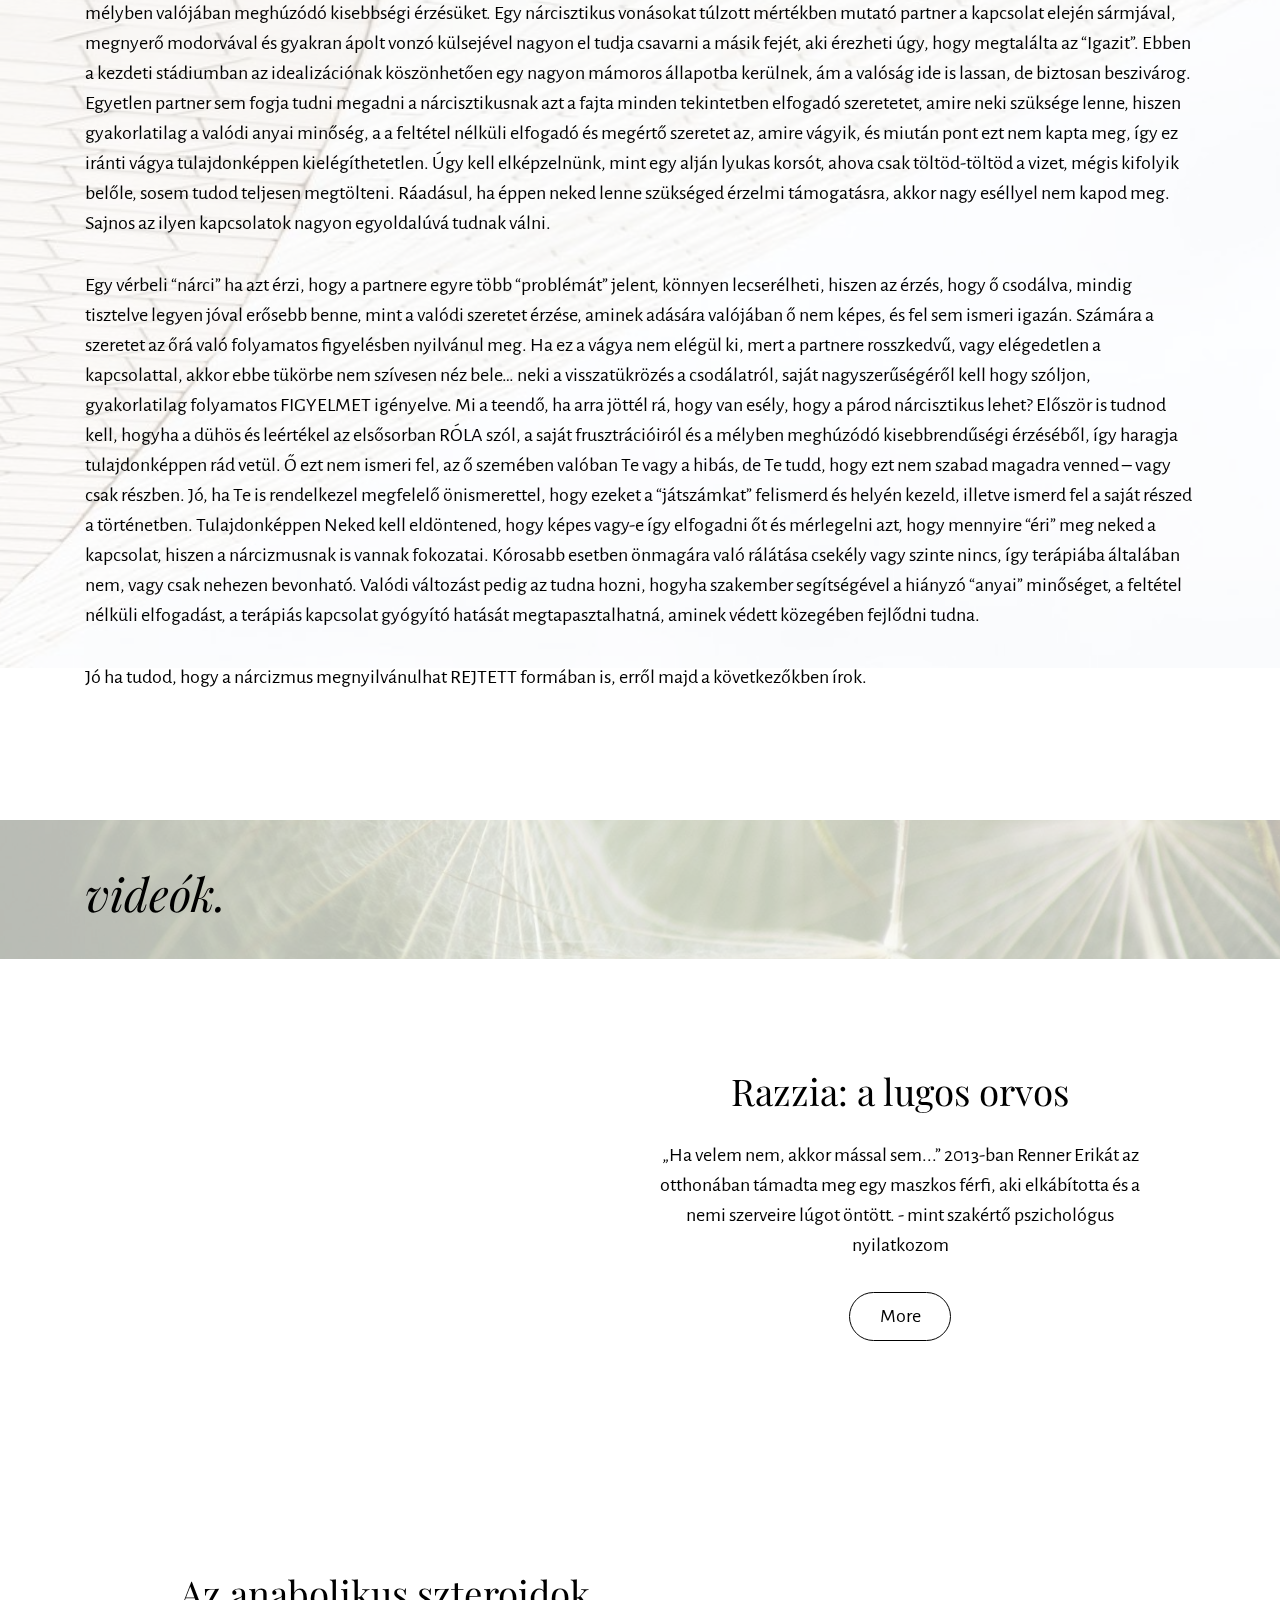
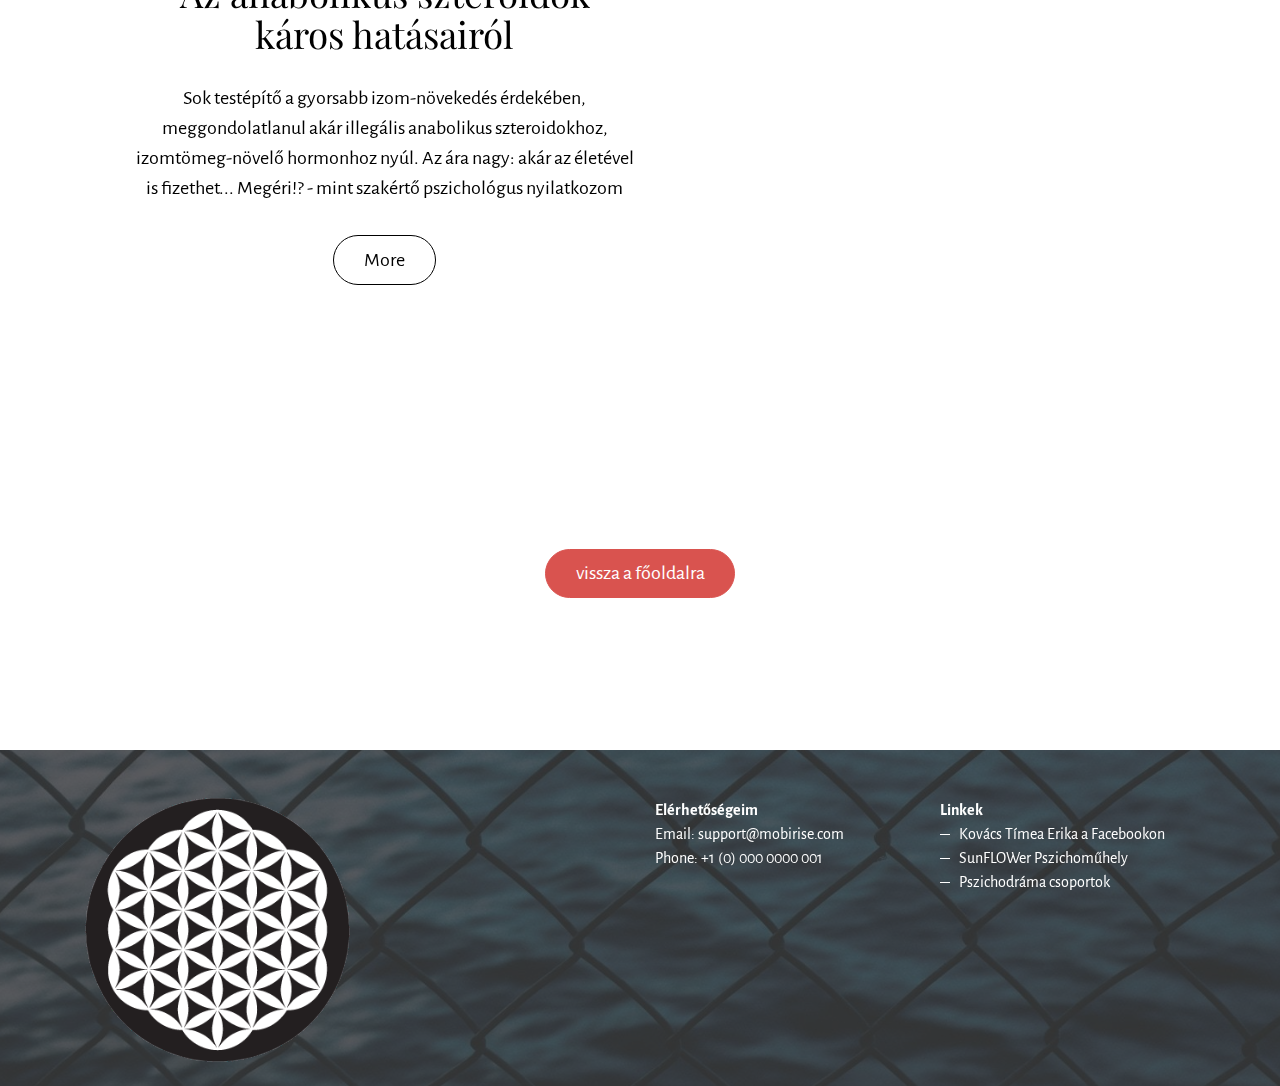
==== commit 5658a1c9: "create github pages" ====
--- a/munkaim.html
+++ b/munkaim.html
@@ -146,7 +146,7 @@
                 <div><a class="btn btn-lg btn-secondary-outline" href="https://mobirise.com">More</a></div>
             </div>
             <div class="col-xs-12 col-lg-9 mbr-table-cell-lg image-size" style="width: 21%;">
-                <div class="mbr-figure"><iframe class="mbr-embedded-video" src="https://www.facebook.com/1842405432694962/videos/1886906831578155/" width="1280" height="720" frameborder="0" allowfullscreen></iframe></div>
+                <div class="mbr-figure"><iframe class="mbr-embedded-video" src="https://www.youtube.com/embed/dLr7DGo9-nA?rel=0&amp;amp;showinfo=0&amp;autoplay=0&amp;loop=0" width="1280" height="720" frameborder="0" allowfullscreen></iframe></div>
             </div>
         </div>
     </div>
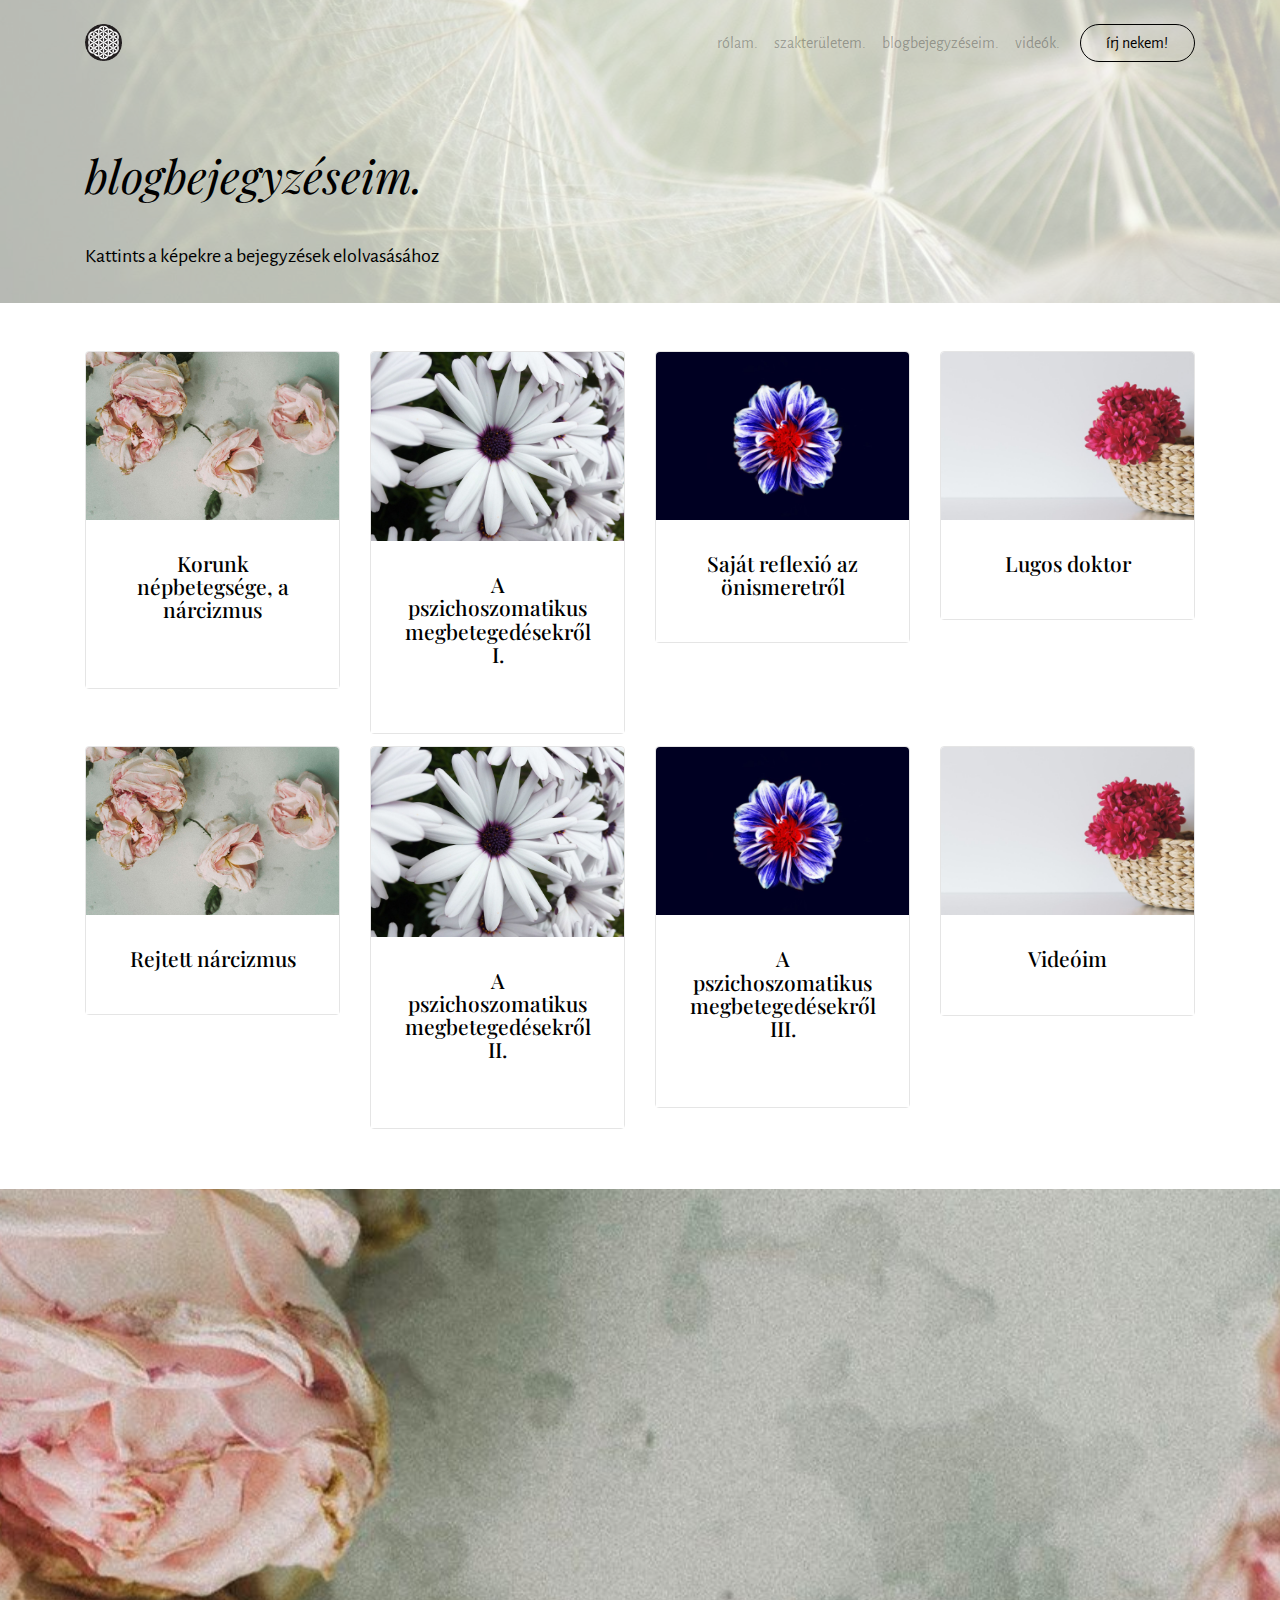
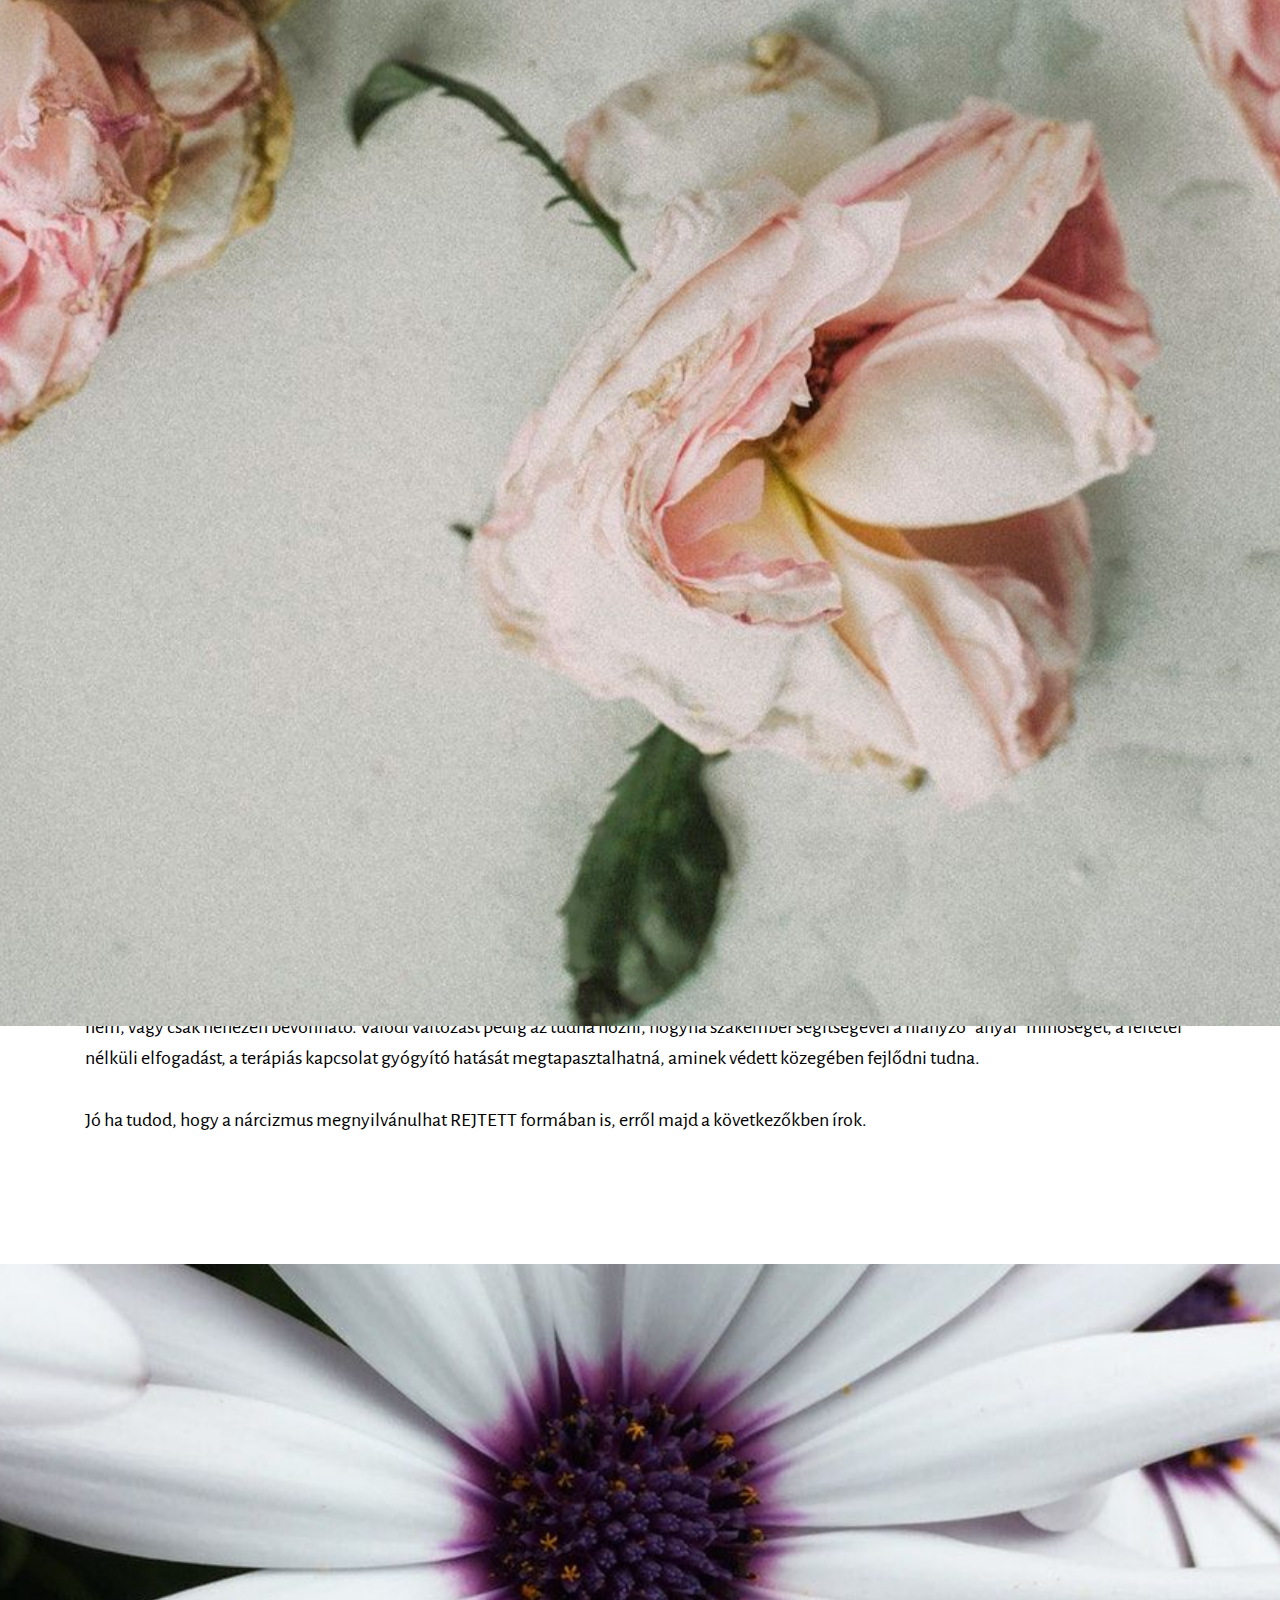
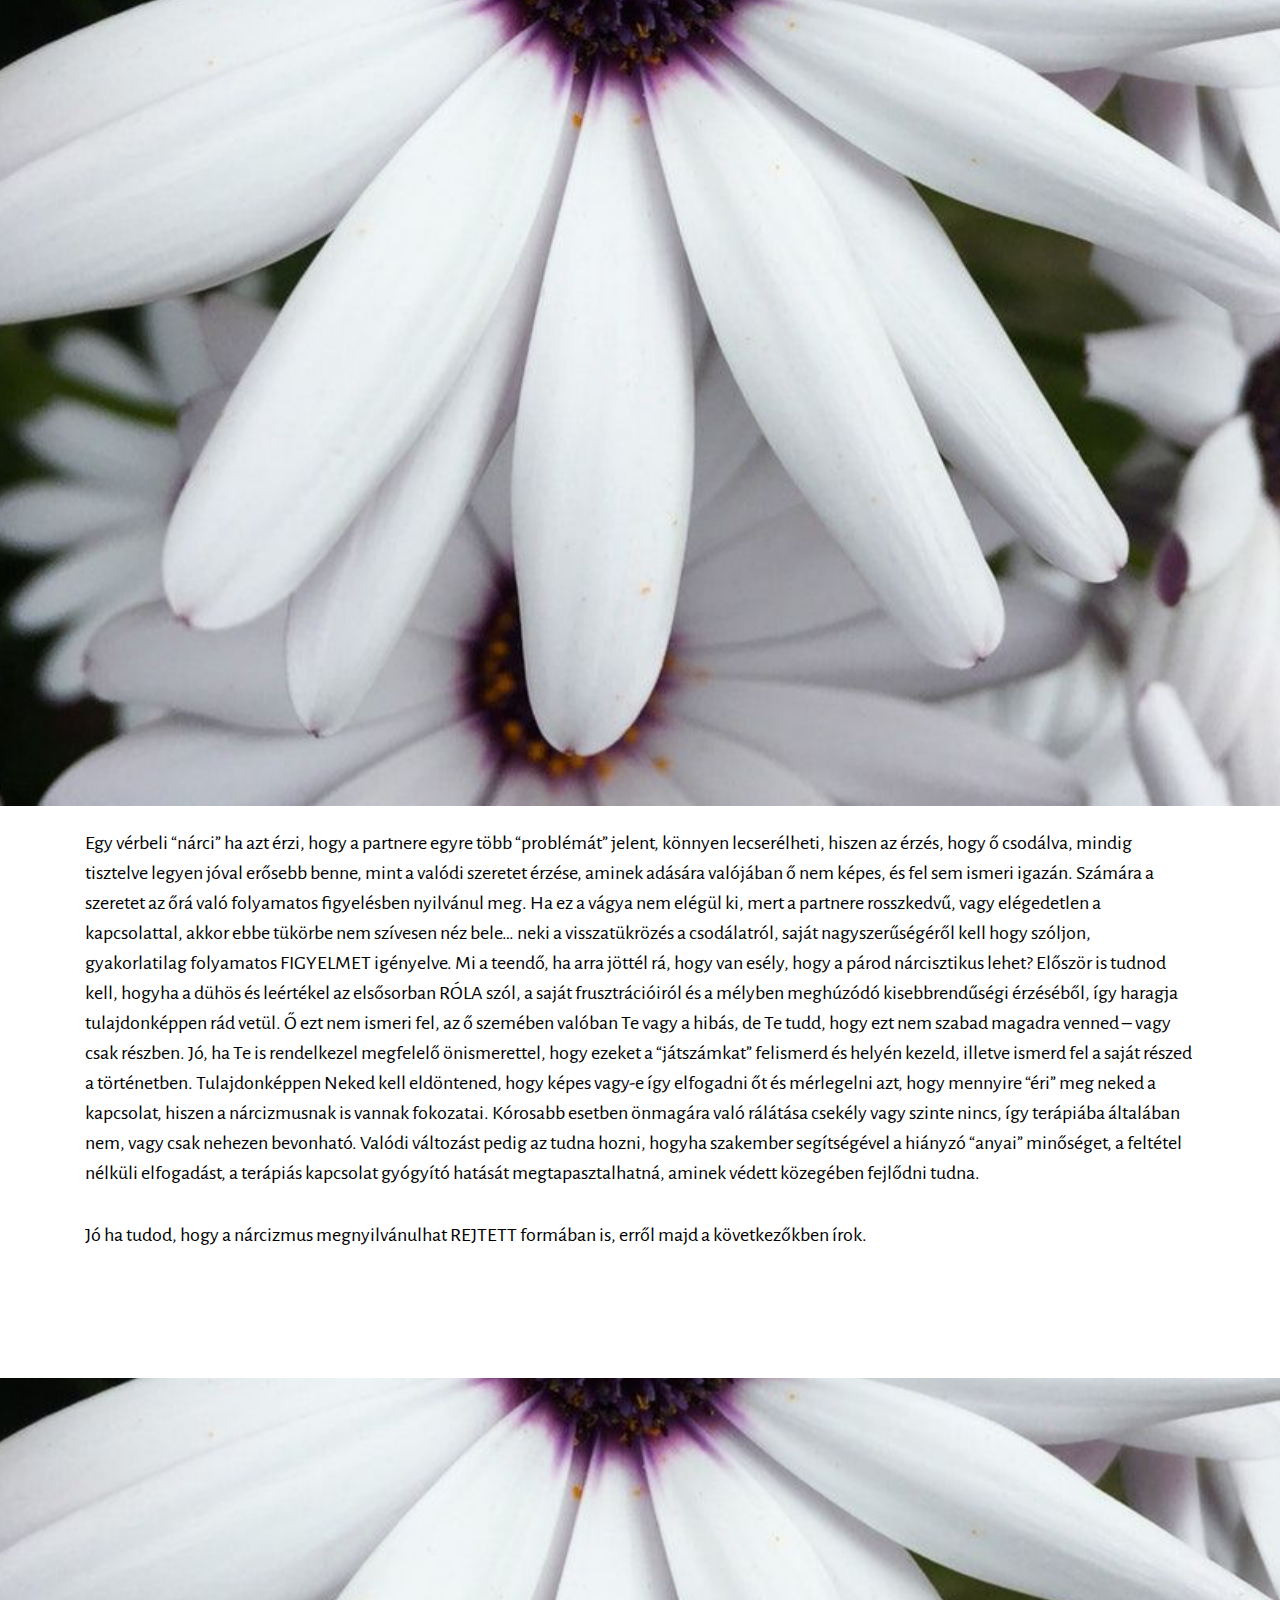
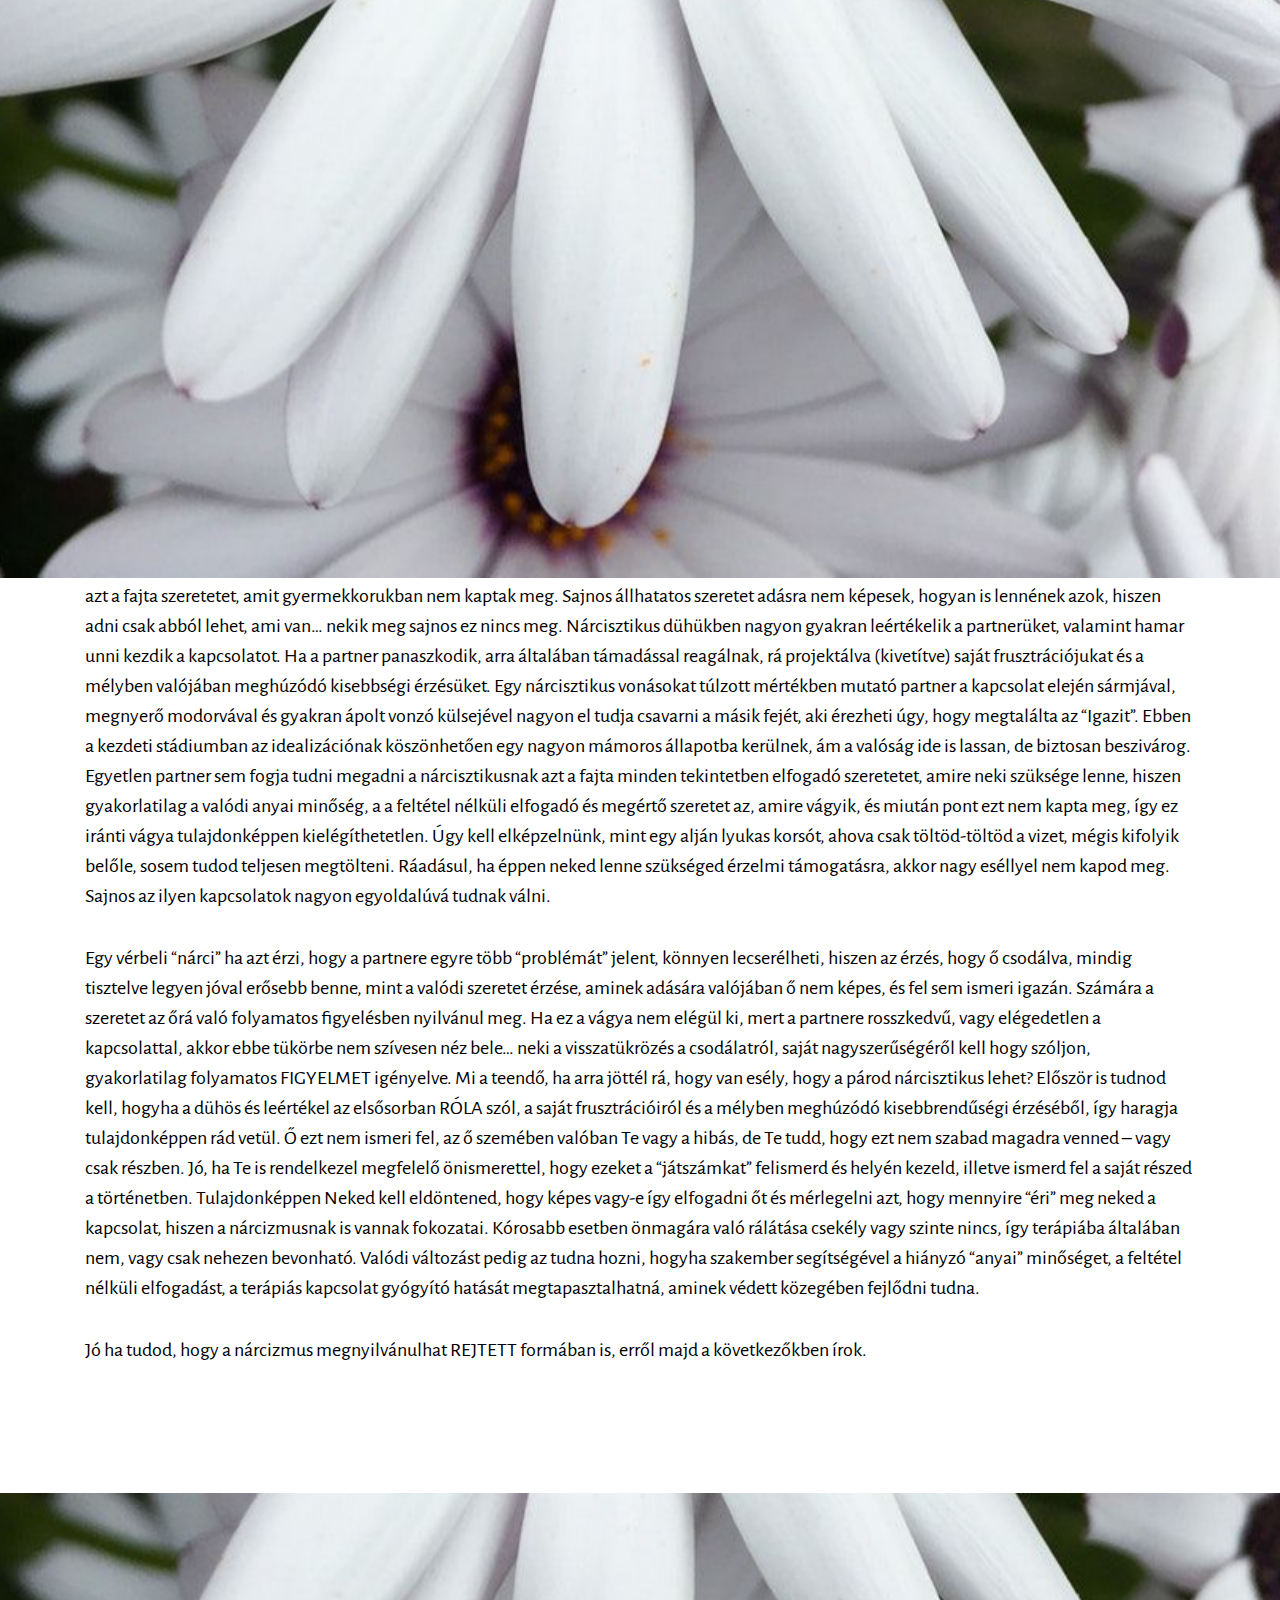
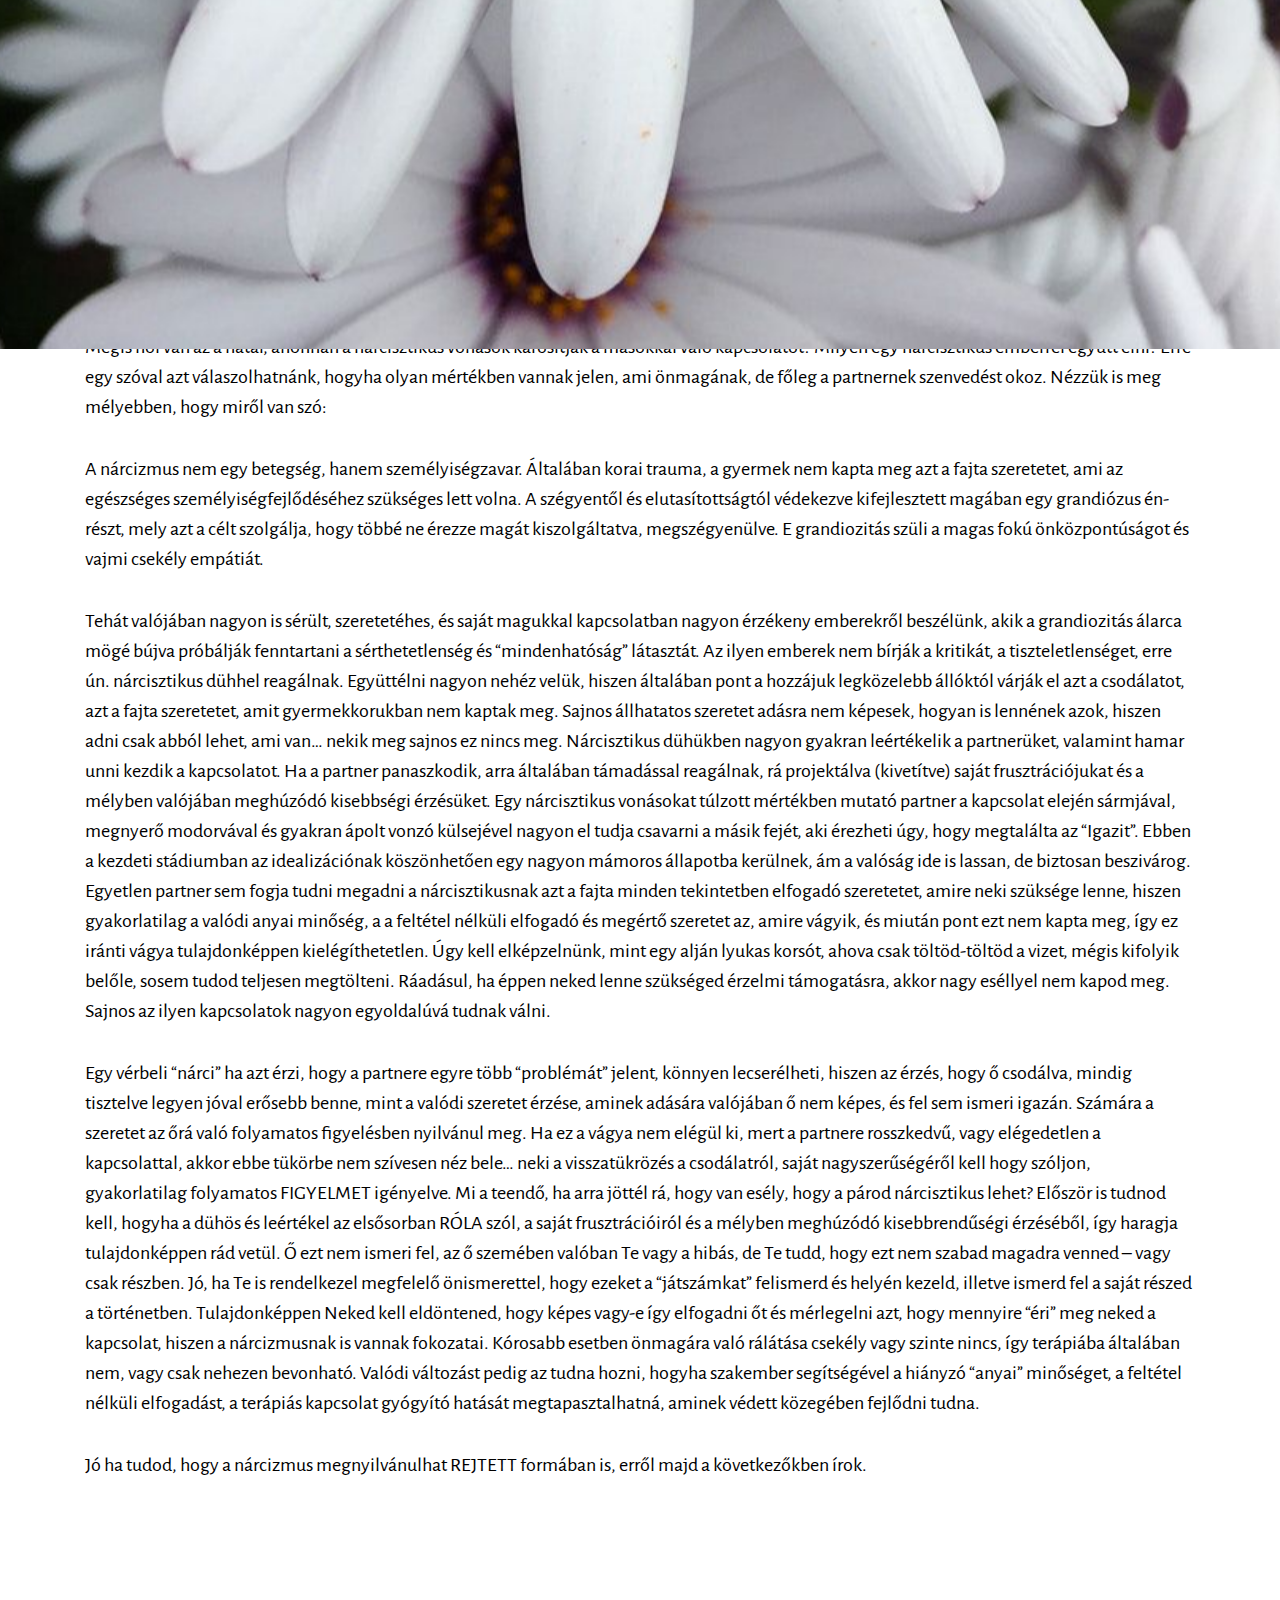
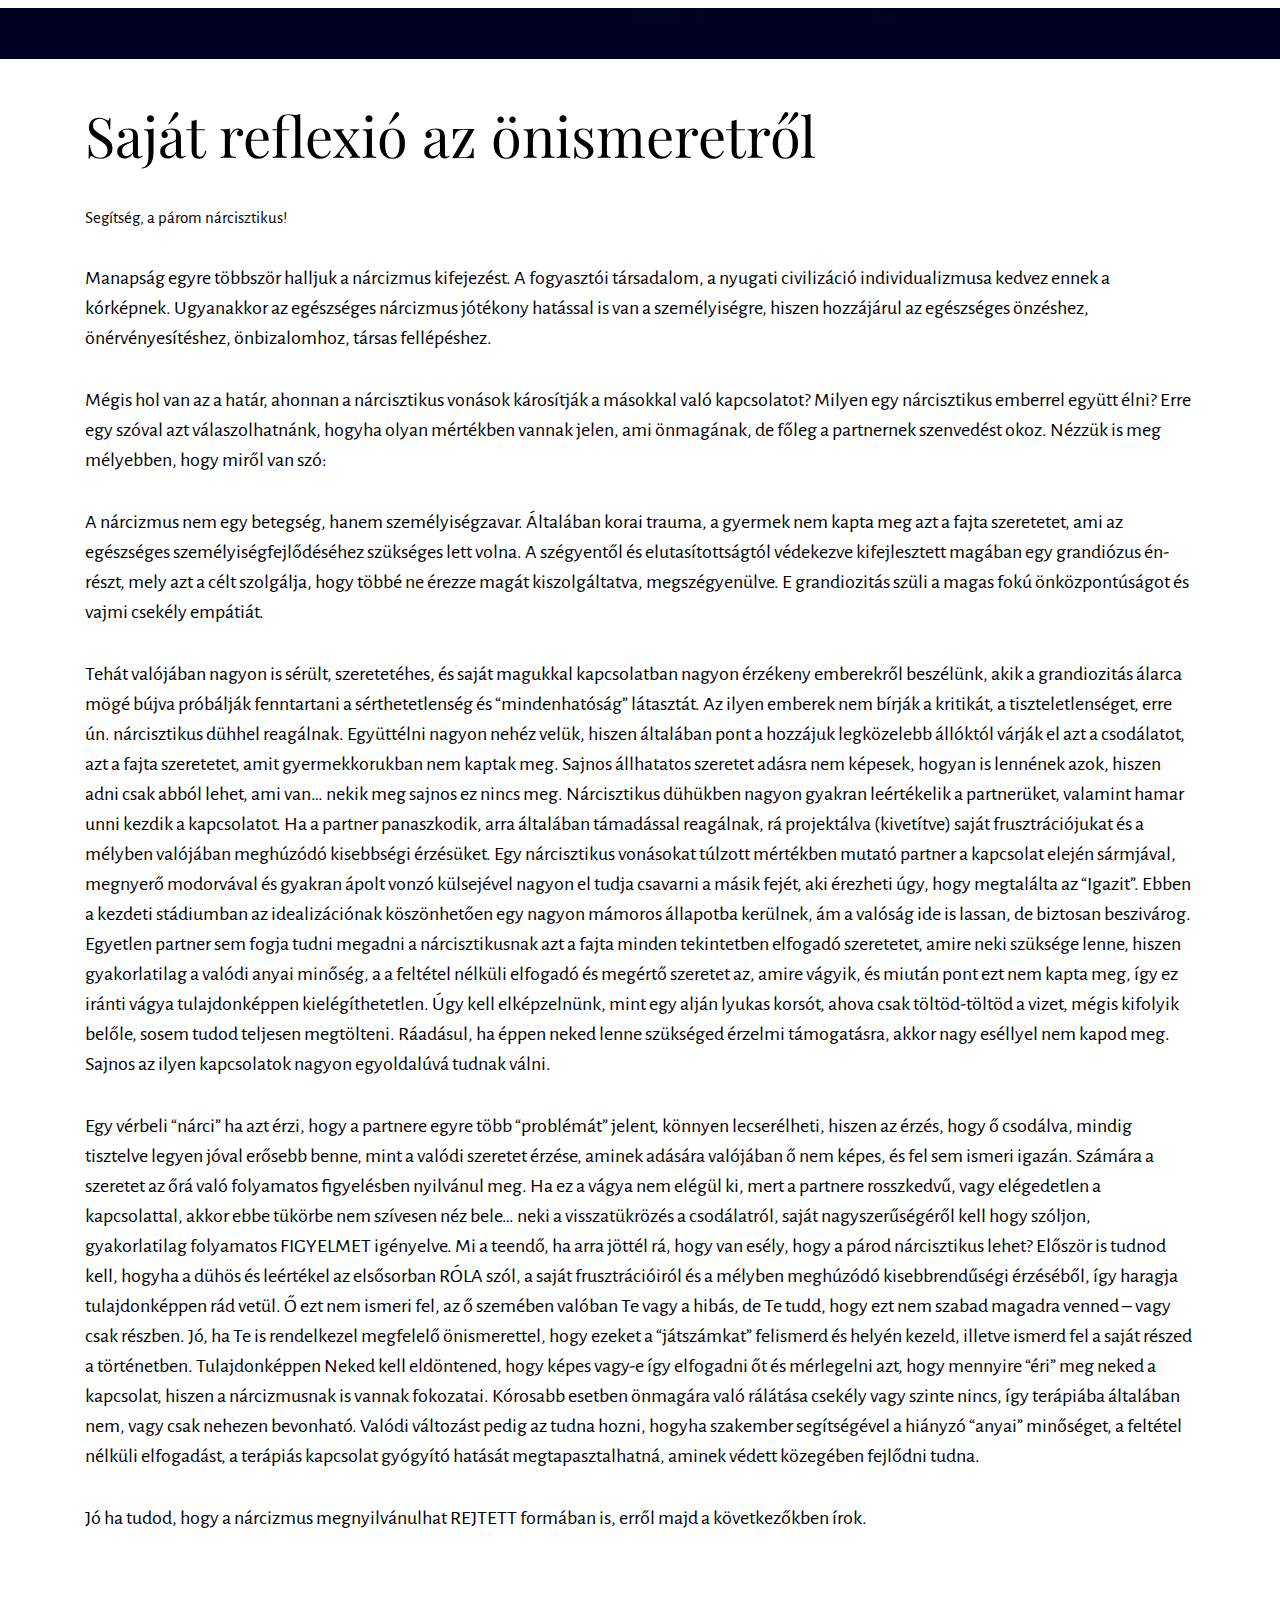
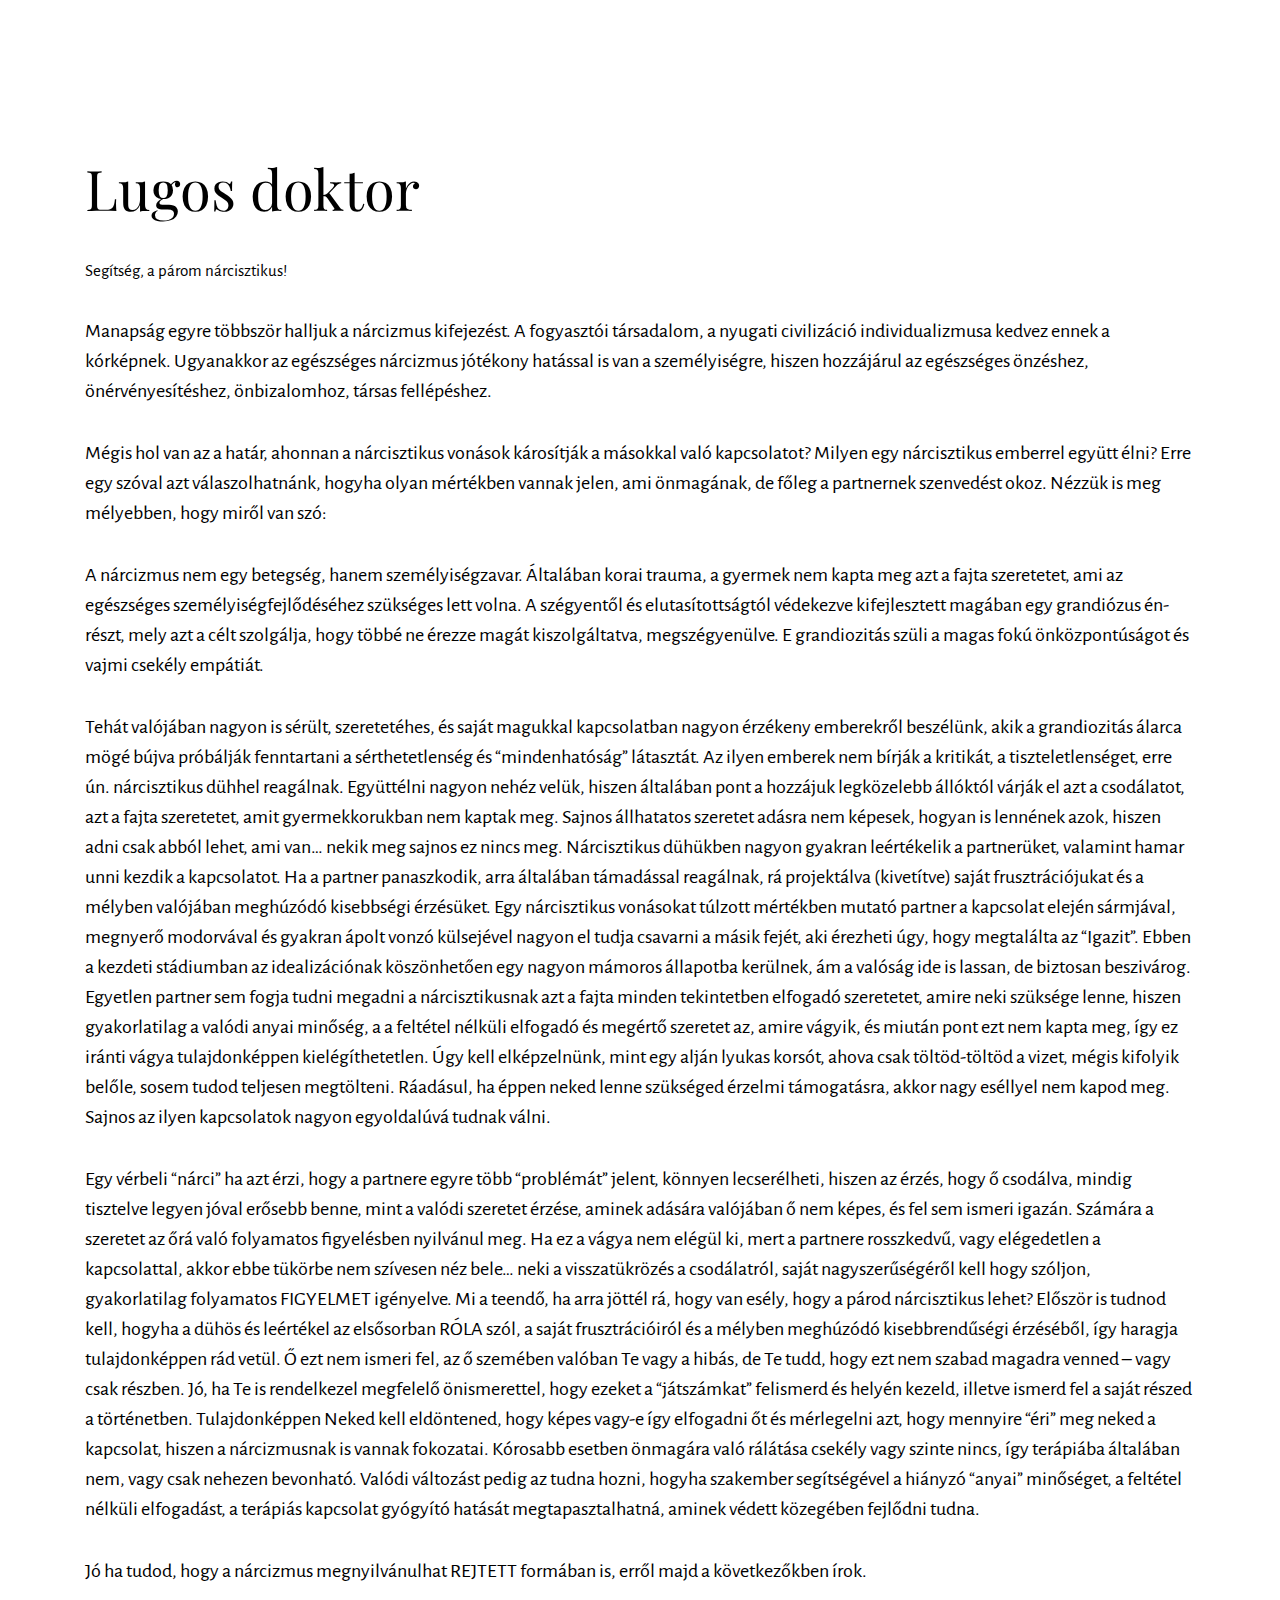
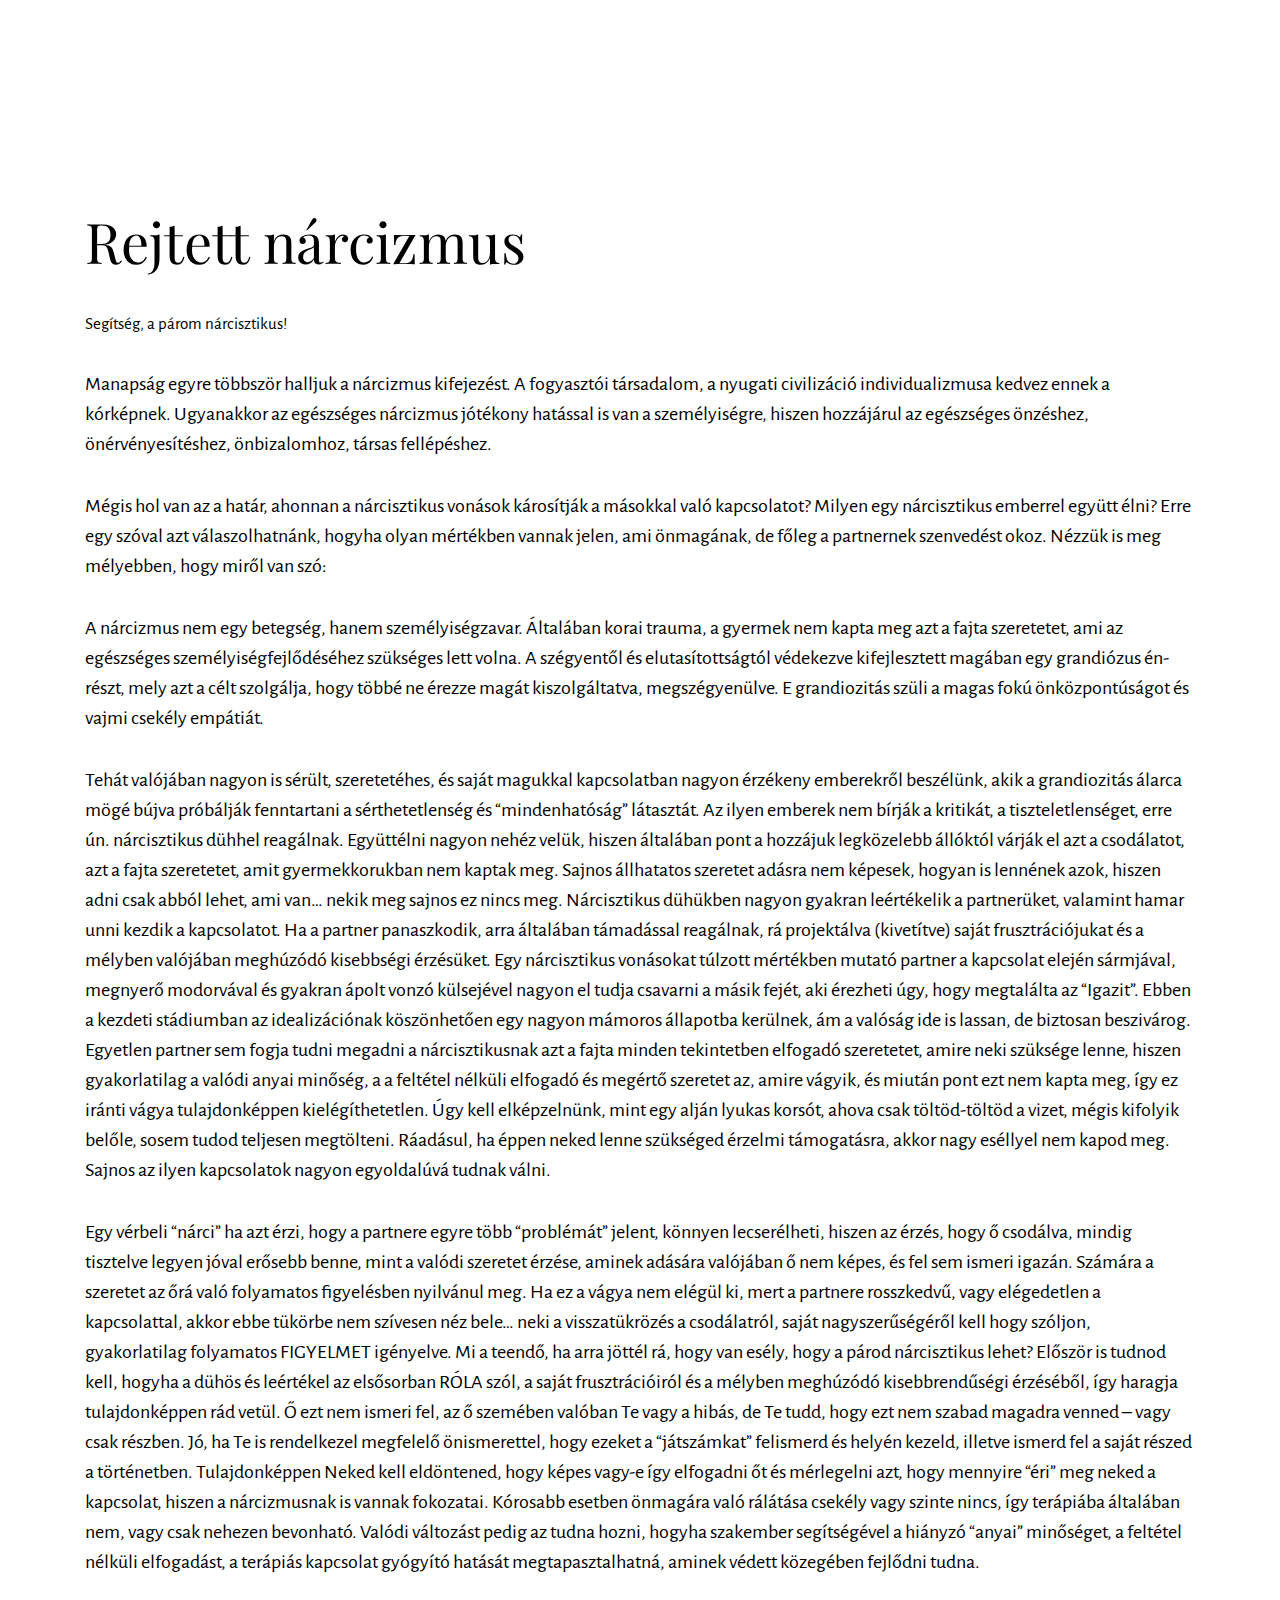
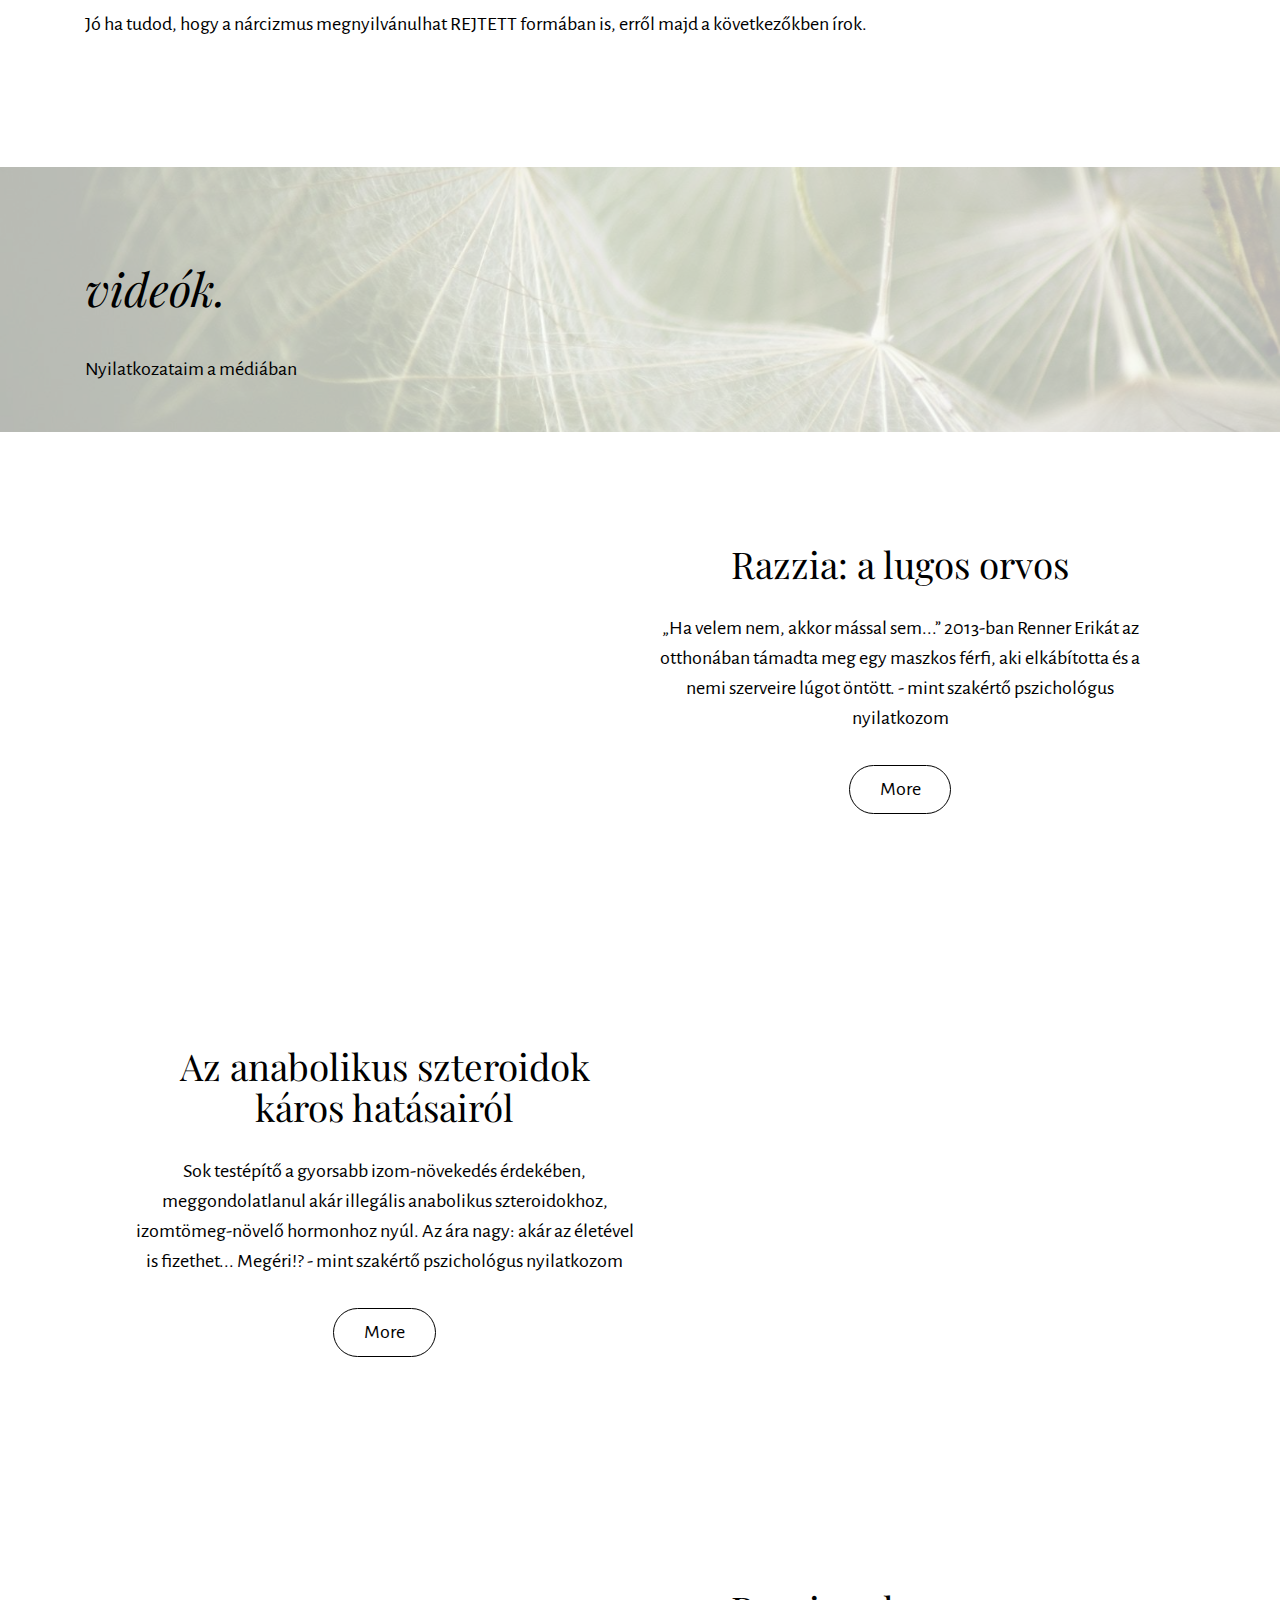
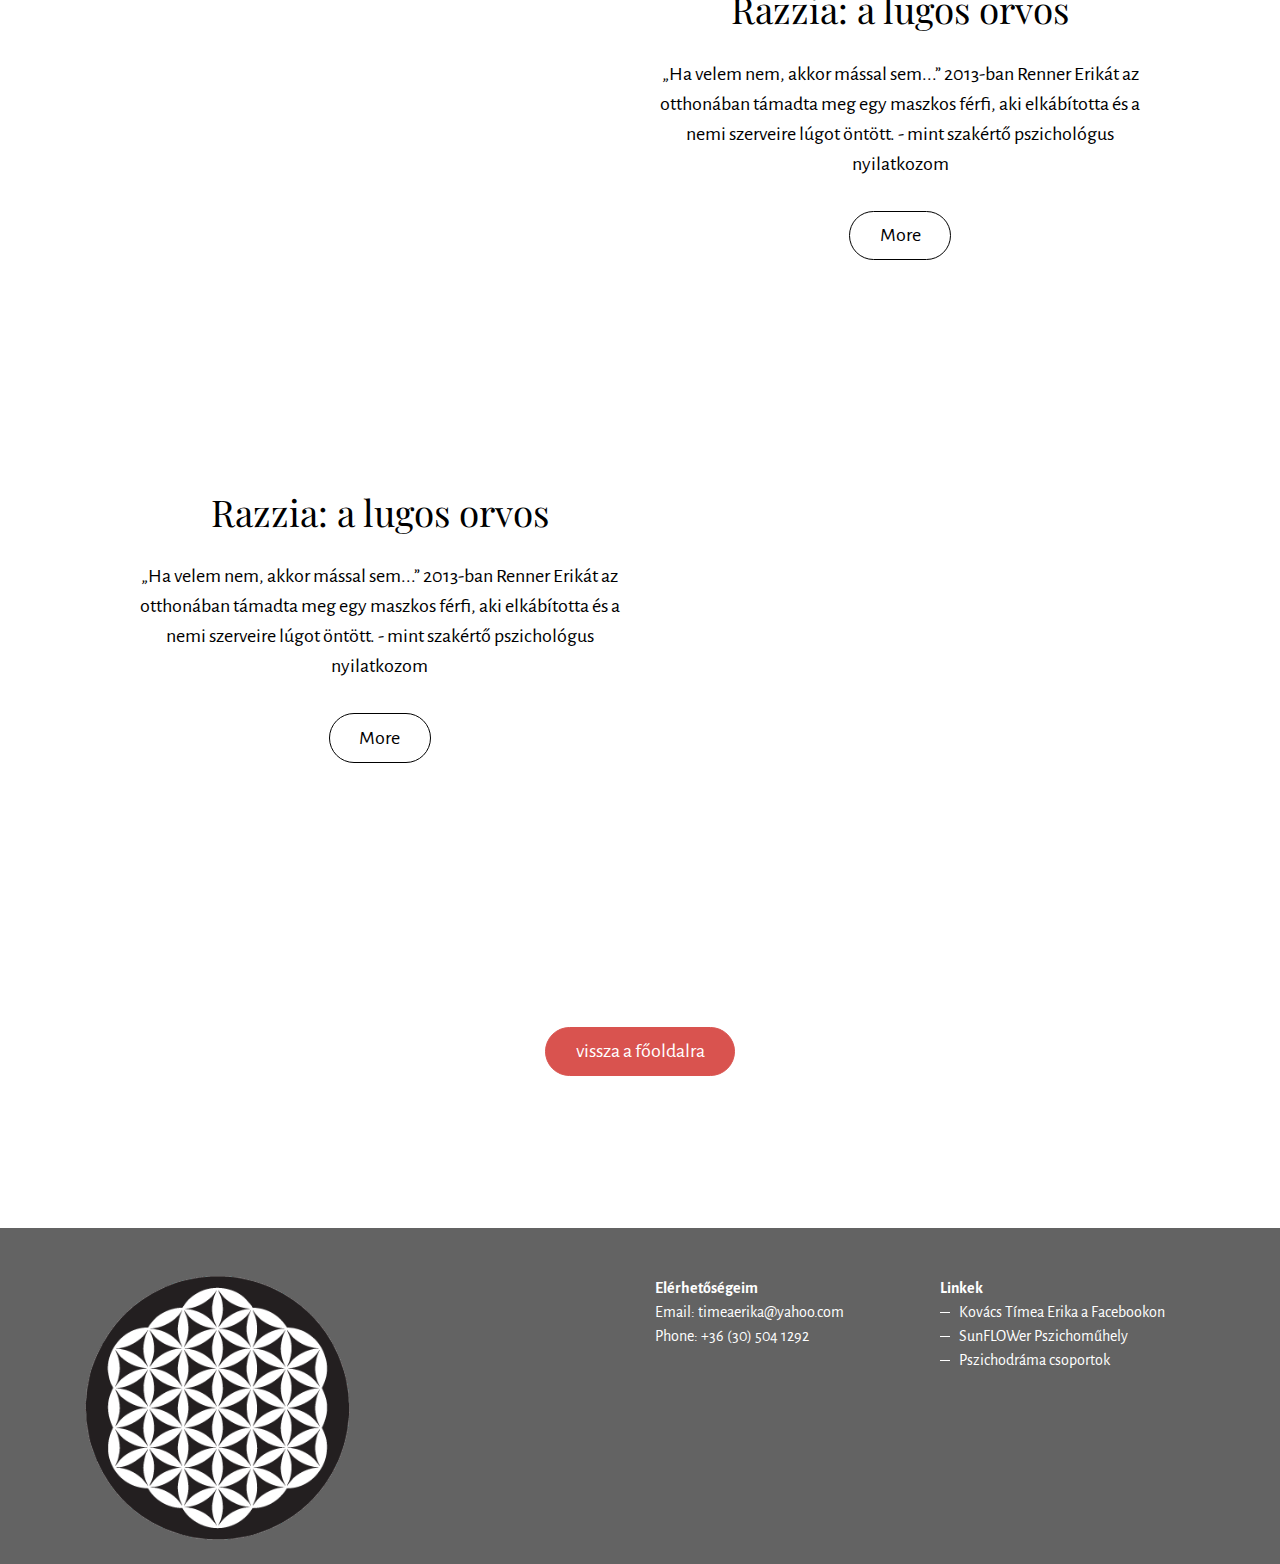
==== commit 8bd1d518: "create github pages" ====
--- a/munkaim.html
+++ b/munkaim.html
@@ -20,7 +20,7 @@
   
 </head>
 <body>
-<nav class="navbar navbar-light mbr-navbar navbar-transparent" id="menu-s" data-rv-view="164">
+<nav class="navbar navbar-light mbr-navbar navbar-transparent" id="menu-s" data-rv-view="66">
     <div class="container">
         <button class="navbar-toggler pull-right hidden-md-up" type="button" data-toggle="collapse" data-target="#exCollapsingNavbar2">
             <div class="hamburger-icon"></div>
@@ -38,7 +38,7 @@
     </div>
 </nav>
 
-<section class="mbr-section mbr-background col-undefined mbr-after-navbar" id="content5-z" data-rv-view="228" style="background-image: url(assets/images/mbr-3-1620x1080.jpg); padding-top: 6rem; padding-bottom: 0rem;">
+<section class="mbr-section mbr-background col-undefined mbr-after-navbar" id="content5-z" data-rv-view="68" style="background-image: url(assets/images/mbr-3-1620x1080.jpg); padding-top: 6rem; padding-bottom: 0rem;">
     <div class="mbr-overlay" style="opacity: 0.7; background-color: rgb(255, 255, 255);"></div>
     <div class="container">
         <h3 class="mbr-section-title display-2"><em>blogbejegyzéseim.</em></h3>
@@ -46,7 +46,7 @@
     </div>
 </section>
 
-<section class="mbr-section mbr-section-small" id="features1-10" data-rv-view="230" style="background-color: rgb(255, 255, 255); padding-top: 3rem; padding-bottom: 3rem;">
+<section class="mbr-section mbr-section-small" id="features1-10" data-rv-view="71" style="background-color: rgb(255, 255, 255); padding-top: 3rem; padding-bottom: 0rem;">
     
     <div class="container">
         <div class="row">
@@ -64,7 +64,7 @@
                 <div class="card cart-block">
                     <div><img src="assets/images/mbr-1-1440x1080.jpg" class="card-img-top"></div>
                     <div class="card-block">
-                        <h4 class="card-title text-xs-center">Pszichoszomatikus megbetegedésekről<div><br></div></h4>
+                        <h4 class="card-title text-xs-center">A pszichoszomatikus megbetegedésekről I.<div><br></div></h4>
                         
                         
                     </div>
@@ -94,29 +94,166 @@
     </div>
 </section>
 
-<section class="mbr-section mbr-parallax-background col-undefined" id="content5-y" data-rv-view="207" style="background-image: url(assets/images/mbr-4-1620x1080.jpg); padding-top: 6rem; padding-bottom: 6rem;">
+<section class="mbr-section mbr-section-small" id="features1-1k" data-rv-view="74" style="background-color: rgb(255, 255, 255); padding-top: 0rem; padding-bottom: 3rem;">
+    
+    <div class="container">
+        <div class="row">
+            <div class="col-sm-6 col-md-3">
+                <div class="card cart-block">
+                    <div><img src="assets/images/mbr-1623x1080.jpg" class="card-img-top"></div>
+                    <div class="card-block">
+                        <h4 class="card-title text-xs-center">Rejtett nárcizmus</h4>
+                        
+                        
+                    </div>
+                </div>
+            </div>
+            <div class="col-sm-6 col-md-3">
+                <div class="card cart-block">
+                    <div><img src="assets/images/mbr-1-1440x1080.jpg" class="card-img-top"></div>
+                    <div class="card-block">
+                        <h4 class="card-title text-xs-center"><div>A pszichoszomatikus megbetegedésekről II.
+</div><div><br></div></h4>
+                        
+                        
+                    </div>
+                </div>
+            </div>
+            <div class="col-sm-6 col-md-3">
+                <div class="card cart-block">
+                    <div><img src="assets/images/mbr-2-1200x800.jpg" class="card-img-top"></div>
+                    <div class="card-block">
+                        <h4 class="card-title text-xs-center"><div>A pszichoszomatikus megbetegedésekről III.
+</div><div><br></div></h4>
+                        
+                        
+                    </div>
+                </div>
+            </div>
+            <div class="col-sm-6 col-md-3">
+                <div class="card cart-block">
+                    <div><img src="assets/images/mbr-3-1200x800.jpg" class="card-img-top"></div>
+                    <div class="card-block">
+                        <h4 class="card-title text-xs-center"><div>Videóim</div></h4>
+                        
+                        
+                    </div>
+                </div>
+            </div>
+        </div>
+    </div>
+</section>
+
+<section class="mbr-section mbr-parallax-background col-undefined" id="content5-y" data-rv-view="77" style="background-image: url(assets/images/mbr-1623x1080.jpg); padding-top: 6rem; padding-bottom: 6rem;">
     <div class="mbr-overlay" style="opacity: 0.7; background-color: rgb(255, 255, 255);"></div>
     <div class="container">
         <h3 class="mbr-section-title display-2">Korunk népbetegsége, a nárcizmus</h3>
         <div class="lead"><p>Segítség, a párom nárcisztikus!
 </p><p>
-<span style="font-size: 1.25rem;">Manapság egyre többször halljuk a nárcizmus kifejezést. A fogyasztói társadalom, a nyugati cvilizáció individualizmusa kedvez ennek a kórképnek. Ugyanakkor az egészséges nárcizmus jótékony hatással is van a személyiségre, hiszen hozzájárul az egészséges önzéshez, önérvényesítéshez, önbizalomhoz, társas fellépéshez.&nbsp;</span></p><p>
-<span style="font-size: 1.25rem;">Mégis hol van az a határ, ahonnan a nárcisztikus vonások károsítják a másokkal való kapcsolatot? Milyen egy nárcisztikus emberrel együtt élni? Erre egy szóval azt válaszolhatnánk, hogyha olyan mértékben vannak jelen, ami önmagának, de főleg a partnernek szenvedést okoz. Nézzük is meg mélyebben, hogy miről van szó:&nbsp;</span></p><p>
-<span style="font-size: 1.25rem;">A nárcizmus nem egy betegség, hanem személyiségzavar. Általában korai trauma, a gyermek nem kapta meg azt a fajta szeretetet, ami az egészséges személyiségfejlődéséhez szükséges lett volna. A szégyentől és elutasítottságtól védekezve kifejlesztett magában egy grandiózus én-részt, mely azt a célt szolgálja, hogy többé ne érezze magát kiszolgáltatva, megszégyenülve. E grandiozitás szüli a magas fokú önközpontúságot és vajmi csekély empátiát.&nbsp;</span></p><p>
-<span style="font-size: 1.25rem;">Tehát valójában nagyon is sérült, szeretetéhes, és saját magukkal kapcsolatban nagyon érzékeny emberekről beszélünk, akik a grandiozitás álarca mögé bújva próbálják fenntartani a sérthetetlenség és “mindenhatóság” látasztát. Az ilyen emberek nem bírják a kritikát, a tiszteletlenséget, erre ún. nárcisztikus dühhel reagálnak. Együttélni nagyon nehéz velük, hiszen általában pont a hozzájuk legközelebb állóktól várják el azt a csodálatot, azt a fajta szeretetet, amit gyermekkorukban nem kaptak meg. Sajnos állhatatos szeretet adásra nem képesek, hogyan is lennének azok, hiszen adni csak abból lehet, ami van… nekik meg sajnos ez nincs meg. Nárcisztikus dühükben nagyon gyakran leértékelik a partnerüket, valamint hamar unni kezdik a kapcsolatot. Ha a partner panaszkodik, arra általában támadással reagálnak, rá projektálva (kivetítve) saját frusztrációjukat és a mélyben valójában meghúzódó kisebbségi érzésüket. Egy nárcisztikus vonásokat túlzott mértékben mutató partner a kapcsolat elején sármjával, megnyerő modorvával és gyakran ápolt vonzó külsejével nagyon el tudja csavarni a másik fejét, aki érezheti úgy, hogy megtalálta az “Igazit”. Ebben a kezdeti stádiumban az idealizációnak köszönhetően egy nagyon mámoros állapotba kerülnek, ám a valóság ide is lassan, de biztosan beszivárog. Egyetlen partner sem fogja tudni megadni a nárcisztikusnak azt a fajta minden tekintetben elfogadó szeretetet, amire neki szüksége lenne, hiszen gyakorlatilag a valódi anyai minőség, a a feltétel nélküli elfogadó és megértő szeretet az, amire vágyik, és miután pont ezt nem kapta meg, így ez iránti vágya tulajdonképpen kielégíthetetlen. Úgy kell elképzelnünk, mint egy alján lyukas korsót, ahova csak töltöd-töltöd a vizet, mégis kifolyik belőle, sosem tudod teljesen megtölteni. Ráadásul, ha éppen neked lenne szükséged érzelmi támogatásra, akkor nagy eséllyel nem kapod meg. Sajnos az ilyen kapcsolatok nagyon egyoldalúvá tudnak válni. </span></p><p><span style="font-size: 1.25rem;">Egy vérbeli “nárci” ha azt érzi, hogy a partnere egyre több “problémát” jelent, könnyen lecserélheti, hiszen az érzés, hogy ő csodálva, mindig tisztelve legyen jóval erősebb benne, mint a valódi szeretet érzése, aminek adására valójában ő nem képes, és fel sem ismeri igazán. Számára a szeretet az őrá való folyamatos figyelésben nyilvánul meg. Ha ez a vágya nem elégül ki, mert a partnere rosszkedvű, vagy elégedetlen a kapcsolattal, akkor ebbe tükörbe nem szívesen néz bele… neki a visszatükrözés a csodálatról, saját nagyszerűségéről kell hogy szóljon, gyakorlatilag folyamatos FIGYELMET igényelve. Mi a teendő, ha arra jöttél rá, hogy van esély, hogy a párod nárcisztikus lehet? Először is tudnod kell, hogyha a dühös és leértékel az elsősorban RÓLA szól, a saját frusztrációiról és a mélyben meghúzódó kisebbrendűségi érzéséből, így haragja  tulajdonképpen rád vetül. Ő ezt nem ismeri fel, az ő szemében valóban Te vagy a hibás, de Te tudd, hogy ezt nem szabad magadra venned – vagy csak részben. Jó, ha Te is rendelkezel megfelelő önismerettel, hogy ezeket a “játszámkat” felismerd és helyén kezeld, illetve ismerd fel a saját részed a történetben. Tulajdonképpen Neked kell eldöntened, hogy képes vagy-e így elfogadni őt és mérlegelni azt, hogy mennyire “éri” meg neked a kapcsolat, hiszen a nárcizmusnak is vannak fokozatai. Kórosabb esetben önmagára való rálátása csekély vagy szinte nincs, így terápiába általában nem, vagy csak nehezen bevonható. Valódi változást pedig az tudna hozni, hogyha szakember segítségével a hiányzó “anyai” minőséget, a feltétel nélküli elfogadást, a terápiás kapcsolat gyógyító hatását megtapasztalhatná, aminek védett  közegében fejlődni tudna.&nbsp;</span></p><p>
-<span style="font-size: 1.25rem;">Jó ha tudod, hogy a nárcizmus megnyilvánulhat REJTETT formában is, erről majd a következőkben írok.</span></p></div>
-    </div>
-</section>
-
-<section class="mbr-section mbr-parallax-background col-undefined" id="content5-11" data-rv-view="233" style="background-image: url(assets/images/mbr-3-1620x1080.jpg); padding-top: 3rem; padding-bottom: 0rem;">
+<span style="font-size: 1.25rem;">Manapság egyre többször halljuk a nárcizmus kifejezést. A fogyasztói társadalom, a nyugati civilizáció individualizmusa kedvez ennek a kórképnek. Ugyanakkor az egészséges nárcizmus jótékony hatással is van a személyiségre, hiszen hozzájárul az egészséges önzéshez, önérvényesítéshez, önbizalomhoz, társas fellépéshez.&nbsp;</span></p><p>
+<span style="font-size: 1.25rem;">Mégis hol van az a határ, ahonnan a nárcisztikus vonások károsítják a másokkal való kapcsolatot? Milyen egy nárcisztikus emberrel együtt élni? Erre egy szóval azt válaszolhatnánk, hogyha olyan mértékben vannak jelen, ami önmagának, de főleg a partnernek szenvedést okoz. Nézzük is meg mélyebben, hogy miről van szó:&nbsp;</span></p><p>
+<span style="font-size: 1.25rem;">A nárcizmus nem egy betegség, hanem személyiségzavar. Általában korai trauma, a gyermek nem kapta meg azt a fajta szeretetet, ami az egészséges személyiségfejlődéséhez szükséges lett volna. A szégyentől és elutasítottságtól védekezve kifejlesztett magában egy grandiózus én-részt, mely azt a célt szolgálja, hogy többé ne érezze magát kiszolgáltatva, megszégyenülve. E grandiozitás szüli a magas fokú önközpontúságot és vajmi csekély empátiát.&nbsp;</span></p><p>
+<span style="font-size: 1.25rem;">Tehát valójában nagyon is sérült, szeretetéhes, és saját magukkal kapcsolatban nagyon érzékeny emberekről beszélünk, akik a grandiozitás álarca mögé bújva próbálják fenntartani a sérthetetlenség és “mindenhatóság” látasztát. Az ilyen emberek nem bírják a kritikát, a tiszteletlenséget, erre ún. nárcisztikus dühhel reagálnak. Együttélni nagyon nehéz velük, hiszen általában pont a hozzájuk legközelebb állóktól várják el azt a csodálatot, azt a fajta szeretetet, amit gyermekkorukban nem kaptak meg. Sajnos állhatatos szeretet adásra nem képesek, hogyan is lennének azok, hiszen adni csak abból lehet, ami van… nekik meg sajnos ez nincs meg. Nárcisztikus dühükben nagyon gyakran leértékelik a partnerüket, valamint hamar unni kezdik a kapcsolatot. Ha a partner panaszkodik, arra általában támadással reagálnak, rá projektálva (kivetítve) saját frusztrációjukat és a mélyben valójában meghúzódó kisebbségi érzésüket. Egy nárcisztikus vonásokat túlzott mértékben mutató partner a kapcsolat elején sármjával, megnyerő modorvával és gyakran ápolt vonzó külsejével nagyon el tudja csavarni a másik fejét, aki érezheti úgy, hogy megtalálta az “Igazit”. Ebben a kezdeti stádiumban az idealizációnak köszönhetően egy nagyon mámoros állapotba kerülnek, ám a valóság ide is lassan, de biztosan beszivárog. Egyetlen partner sem fogja tudni megadni a nárcisztikusnak azt a fajta minden tekintetben elfogadó szeretetet, amire neki szüksége lenne, hiszen gyakorlatilag a valódi anyai minőség, a a feltétel nélküli elfogadó és megértő szeretet az, amire vágyik, és miután pont ezt nem kapta meg, így ez iránti vágya tulajdonképpen kielégíthetetlen. Úgy kell elképzelnünk, mint egy alján lyukas korsót, ahova csak töltöd-töltöd a vizet, mégis kifolyik belőle, sosem tudod teljesen megtölteni. Ráadásul, ha éppen neked lenne szükséged érzelmi támogatásra, akkor nagy eséllyel nem kapod meg. Sajnos az ilyen kapcsolatok nagyon egyoldalúvá tudnak válni. </span></p><p><span style="font-size: 1.25rem;">Egy vérbeli “nárci” ha azt érzi, hogy a partnere egyre több “problémát” jelent, könnyen lecserélheti, hiszen az érzés, hogy ő csodálva, mindig tisztelve legyen jóval erősebb benne, mint a valódi szeretet érzése, aminek adására valójában ő nem képes, és fel sem ismeri igazán. Számára a szeretet az őrá való folyamatos figyelésben nyilvánul meg. Ha ez a vágya nem elégül ki, mert a partnere rosszkedvű, vagy elégedetlen a kapcsolattal, akkor ebbe tükörbe nem szívesen néz bele… neki a visszatükrözés a csodálatról, saját nagyszerűségéről kell hogy szóljon, gyakorlatilag folyamatos FIGYELMET igényelve. Mi a teendő, ha arra jöttél rá, hogy van esély, hogy a párod nárcisztikus lehet? Először is tudnod kell, hogyha a dühös és leértékel az elsősorban RÓLA szól, a saját frusztrációiról és a mélyben meghúzódó kisebbrendűségi érzéséből, így haragja  tulajdonképpen rád vetül. Ő ezt nem ismeri fel, az ő szemében valóban Te vagy a hibás, de Te tudd, hogy ezt nem szabad magadra venned – vagy csak részben. Jó, ha Te is rendelkezel megfelelő önismerettel, hogy ezeket a “játszámkat” felismerd és helyén kezeld, illetve ismerd fel a saját részed a történetben. Tulajdonképpen Neked kell eldöntened, hogy képes vagy-e így elfogadni őt és mérlegelni azt, hogy mennyire “éri” meg neked a kapcsolat, hiszen a nárcizmusnak is vannak fokozatai. Kórosabb esetben önmagára való rálátása csekély vagy szinte nincs, így terápiába általában nem, vagy csak nehezen bevonható. Valódi változást pedig az tudna hozni, hogyha szakember segítségével a hiányzó “anyai” minőséget, a feltétel nélküli elfogadást, a terápiás kapcsolat gyógyító hatását megtapasztalhatná, aminek védett  közegében fejlődni tudna.&nbsp;</span></p><p>
+<span style="font-size: 1.25rem;">Jó ha tudod, hogy a nárcizmus megnyilvánulhat REJTETT formában is, erről majd a következőkben írok.</span></p></div>
+    </div>
+</section>
+
+<section class="mbr-section mbr-parallax-background col-undefined" id="content5-1c" data-rv-view="80" style="background-image: url(assets/images/mbr-1-1440x1080.jpg); padding-top: 6rem; padding-bottom: 6rem;">
+    <div class="mbr-overlay" style="opacity: 0.7; background-color: rgb(255, 255, 255);"></div>
+    <div class="container">
+        <h3 class="mbr-section-title display-2">A pszichoszomatikus megbetegedésekről
+<div>I.</div></h3>
+        <div class="lead"><p>Segítség, a párom nárcisztikus!
+</p><p>
+<span style="font-size: 1.25rem;">Manapság egyre többször halljuk a nárcizmus kifejezést. A fogyasztói társadalom, a nyugati civilizáció individualizmusa kedvez ennek a kórképnek. Ugyanakkor az egészséges nárcizmus jótékony hatással is van a személyiségre, hiszen hozzájárul az egészséges önzéshez, önérvényesítéshez, önbizalomhoz, társas fellépéshez.&nbsp;</span></p><p>
+<span style="font-size: 1.25rem;">Mégis hol van az a határ, ahonnan a nárcisztikus vonások károsítják a másokkal való kapcsolatot? Milyen egy nárcisztikus emberrel együtt élni? Erre egy szóval azt válaszolhatnánk, hogyha olyan mértékben vannak jelen, ami önmagának, de főleg a partnernek szenvedést okoz. Nézzük is meg mélyebben, hogy miről van szó:&nbsp;</span></p><p>
+<span style="font-size: 1.25rem;">A nárcizmus nem egy betegség, hanem személyiségzavar. Általában korai trauma, a gyermek nem kapta meg azt a fajta szeretetet, ami az egészséges személyiségfejlődéséhez szükséges lett volna. A szégyentől és elutasítottságtól védekezve kifejlesztett magában egy grandiózus én-részt, mely azt a célt szolgálja, hogy többé ne érezze magát kiszolgáltatva, megszégyenülve. E grandiozitás szüli a magas fokú önközpontúságot és vajmi csekély empátiát.&nbsp;</span></p><p>
+<span style="font-size: 1.25rem;">Tehát valójában nagyon is sérült, szeretetéhes, és saját magukkal kapcsolatban nagyon érzékeny emberekről beszélünk, akik a grandiozitás álarca mögé bújva próbálják fenntartani a sérthetetlenség és “mindenhatóság” látasztát. Az ilyen emberek nem bírják a kritikát, a tiszteletlenséget, erre ún. nárcisztikus dühhel reagálnak. Együttélni nagyon nehéz velük, hiszen általában pont a hozzájuk legközelebb állóktól várják el azt a csodálatot, azt a fajta szeretetet, amit gyermekkorukban nem kaptak meg. Sajnos állhatatos szeretet adásra nem képesek, hogyan is lennének azok, hiszen adni csak abból lehet, ami van… nekik meg sajnos ez nincs meg. Nárcisztikus dühükben nagyon gyakran leértékelik a partnerüket, valamint hamar unni kezdik a kapcsolatot. Ha a partner panaszkodik, arra általában támadással reagálnak, rá projektálva (kivetítve) saját frusztrációjukat és a mélyben valójában meghúzódó kisebbségi érzésüket. Egy nárcisztikus vonásokat túlzott mértékben mutató partner a kapcsolat elején sármjával, megnyerő modorvával és gyakran ápolt vonzó külsejével nagyon el tudja csavarni a másik fejét, aki érezheti úgy, hogy megtalálta az “Igazit”. Ebben a kezdeti stádiumban az idealizációnak köszönhetően egy nagyon mámoros állapotba kerülnek, ám a valóság ide is lassan, de biztosan beszivárog. Egyetlen partner sem fogja tudni megadni a nárcisztikusnak azt a fajta minden tekintetben elfogadó szeretetet, amire neki szüksége lenne, hiszen gyakorlatilag a valódi anyai minőség, a a feltétel nélküli elfogadó és megértő szeretet az, amire vágyik, és miután pont ezt nem kapta meg, így ez iránti vágya tulajdonképpen kielégíthetetlen. Úgy kell elképzelnünk, mint egy alján lyukas korsót, ahova csak töltöd-töltöd a vizet, mégis kifolyik belőle, sosem tudod teljesen megtölteni. Ráadásul, ha éppen neked lenne szükséged érzelmi támogatásra, akkor nagy eséllyel nem kapod meg. Sajnos az ilyen kapcsolatok nagyon egyoldalúvá tudnak válni. </span></p><p><span style="font-size: 1.25rem;">Egy vérbeli “nárci” ha azt érzi, hogy a partnere egyre több “problémát” jelent, könnyen lecserélheti, hiszen az érzés, hogy ő csodálva, mindig tisztelve legyen jóval erősebb benne, mint a valódi szeretet érzése, aminek adására valójában ő nem képes, és fel sem ismeri igazán. Számára a szeretet az őrá való folyamatos figyelésben nyilvánul meg. Ha ez a vágya nem elégül ki, mert a partnere rosszkedvű, vagy elégedetlen a kapcsolattal, akkor ebbe tükörbe nem szívesen néz bele… neki a visszatükrözés a csodálatról, saját nagyszerűségéről kell hogy szóljon, gyakorlatilag folyamatos FIGYELMET igényelve. Mi a teendő, ha arra jöttél rá, hogy van esély, hogy a párod nárcisztikus lehet? Először is tudnod kell, hogyha a dühös és leértékel az elsősorban RÓLA szól, a saját frusztrációiról és a mélyben meghúzódó kisebbrendűségi érzéséből, így haragja  tulajdonképpen rád vetül. Ő ezt nem ismeri fel, az ő szemében valóban Te vagy a hibás, de Te tudd, hogy ezt nem szabad magadra venned – vagy csak részben. Jó, ha Te is rendelkezel megfelelő önismerettel, hogy ezeket a “játszámkat” felismerd és helyén kezeld, illetve ismerd fel a saját részed a történetben. Tulajdonképpen Neked kell eldöntened, hogy képes vagy-e így elfogadni őt és mérlegelni azt, hogy mennyire “éri” meg neked a kapcsolat, hiszen a nárcizmusnak is vannak fokozatai. Kórosabb esetben önmagára való rálátása csekély vagy szinte nincs, így terápiába általában nem, vagy csak nehezen bevonható. Valódi változást pedig az tudna hozni, hogyha szakember segítségével a hiányzó “anyai” minőséget, a feltétel nélküli elfogadást, a terápiás kapcsolat gyógyító hatását megtapasztalhatná, aminek védett  közegében fejlődni tudna.&nbsp;</span></p><p>
+<span style="font-size: 1.25rem;">Jó ha tudod, hogy a nárcizmus megnyilvánulhat REJTETT formában is, erről majd a következőkben írok.</span></p></div>
+    </div>
+</section>
+
+<section class="mbr-section mbr-parallax-background col-undefined" id="content5-1d" data-rv-view="83" style="background-image: url(assets/images/mbr-1-1440x1080.jpg); padding-top: 6rem; padding-bottom: 6rem;">
+    <div class="mbr-overlay" style="opacity: 0.7; background-color: rgb(255, 255, 255);"></div>
+    <div class="container">
+        <h3 class="mbr-section-title display-2">A pszichoszomatikus megbetegedésekről
+<div>II.</div></h3>
+        <div class="lead"><p>Segítség, a párom nárcisztikus!
+</p><p>
+<span style="font-size: 1.25rem;">Manapság egyre többször halljuk a nárcizmus kifejezést. A fogyasztói társadalom, a nyugati civilizáció individualizmusa kedvez ennek a kórképnek. Ugyanakkor az egészséges nárcizmus jótékony hatással is van a személyiségre, hiszen hozzájárul az egészséges önzéshez, önérvényesítéshez, önbizalomhoz, társas fellépéshez.&nbsp;</span></p><p>
+<span style="font-size: 1.25rem;">Mégis hol van az a határ, ahonnan a nárcisztikus vonások károsítják a másokkal való kapcsolatot? Milyen egy nárcisztikus emberrel együtt élni? Erre egy szóval azt válaszolhatnánk, hogyha olyan mértékben vannak jelen, ami önmagának, de főleg a partnernek szenvedést okoz. Nézzük is meg mélyebben, hogy miről van szó:&nbsp;</span></p><p>
+<span style="font-size: 1.25rem;">A nárcizmus nem egy betegség, hanem személyiségzavar. Általában korai trauma, a gyermek nem kapta meg azt a fajta szeretetet, ami az egészséges személyiségfejlődéséhez szükséges lett volna. A szégyentől és elutasítottságtól védekezve kifejlesztett magában egy grandiózus én-részt, mely azt a célt szolgálja, hogy többé ne érezze magát kiszolgáltatva, megszégyenülve. E grandiozitás szüli a magas fokú önközpontúságot és vajmi csekély empátiát.&nbsp;</span></p><p>
+<span style="font-size: 1.25rem;">Tehát valójában nagyon is sérült, szeretetéhes, és saját magukkal kapcsolatban nagyon érzékeny emberekről beszélünk, akik a grandiozitás álarca mögé bújva próbálják fenntartani a sérthetetlenség és “mindenhatóság” látasztát. Az ilyen emberek nem bírják a kritikát, a tiszteletlenséget, erre ún. nárcisztikus dühhel reagálnak. Együttélni nagyon nehéz velük, hiszen általában pont a hozzájuk legközelebb állóktól várják el azt a csodálatot, azt a fajta szeretetet, amit gyermekkorukban nem kaptak meg. Sajnos állhatatos szeretet adásra nem képesek, hogyan is lennének azok, hiszen adni csak abból lehet, ami van… nekik meg sajnos ez nincs meg. Nárcisztikus dühükben nagyon gyakran leértékelik a partnerüket, valamint hamar unni kezdik a kapcsolatot. Ha a partner panaszkodik, arra általában támadással reagálnak, rá projektálva (kivetítve) saját frusztrációjukat és a mélyben valójában meghúzódó kisebbségi érzésüket. Egy nárcisztikus vonásokat túlzott mértékben mutató partner a kapcsolat elején sármjával, megnyerő modorvával és gyakran ápolt vonzó külsejével nagyon el tudja csavarni a másik fejét, aki érezheti úgy, hogy megtalálta az “Igazit”. Ebben a kezdeti stádiumban az idealizációnak köszönhetően egy nagyon mámoros állapotba kerülnek, ám a valóság ide is lassan, de biztosan beszivárog. Egyetlen partner sem fogja tudni megadni a nárcisztikusnak azt a fajta minden tekintetben elfogadó szeretetet, amire neki szüksége lenne, hiszen gyakorlatilag a valódi anyai minőség, a a feltétel nélküli elfogadó és megértő szeretet az, amire vágyik, és miután pont ezt nem kapta meg, így ez iránti vágya tulajdonképpen kielégíthetetlen. Úgy kell elképzelnünk, mint egy alján lyukas korsót, ahova csak töltöd-töltöd a vizet, mégis kifolyik belőle, sosem tudod teljesen megtölteni. Ráadásul, ha éppen neked lenne szükséged érzelmi támogatásra, akkor nagy eséllyel nem kapod meg. Sajnos az ilyen kapcsolatok nagyon egyoldalúvá tudnak válni. </span></p><p><span style="font-size: 1.25rem;">Egy vérbeli “nárci” ha azt érzi, hogy a partnere egyre több “problémát” jelent, könnyen lecserélheti, hiszen az érzés, hogy ő csodálva, mindig tisztelve legyen jóval erősebb benne, mint a valódi szeretet érzése, aminek adására valójában ő nem képes, és fel sem ismeri igazán. Számára a szeretet az őrá való folyamatos figyelésben nyilvánul meg. Ha ez a vágya nem elégül ki, mert a partnere rosszkedvű, vagy elégedetlen a kapcsolattal, akkor ebbe tükörbe nem szívesen néz bele… neki a visszatükrözés a csodálatról, saját nagyszerűségéről kell hogy szóljon, gyakorlatilag folyamatos FIGYELMET igényelve. Mi a teendő, ha arra jöttél rá, hogy van esély, hogy a párod nárcisztikus lehet? Először is tudnod kell, hogyha a dühös és leértékel az elsősorban RÓLA szól, a saját frusztrációiról és a mélyben meghúzódó kisebbrendűségi érzéséből, így haragja  tulajdonképpen rád vetül. Ő ezt nem ismeri fel, az ő szemében valóban Te vagy a hibás, de Te tudd, hogy ezt nem szabad magadra venned – vagy csak részben. Jó, ha Te is rendelkezel megfelelő önismerettel, hogy ezeket a “játszámkat” felismerd és helyén kezeld, illetve ismerd fel a saját részed a történetben. Tulajdonképpen Neked kell eldöntened, hogy képes vagy-e így elfogadni őt és mérlegelni azt, hogy mennyire “éri” meg neked a kapcsolat, hiszen a nárcizmusnak is vannak fokozatai. Kórosabb esetben önmagára való rálátása csekély vagy szinte nincs, így terápiába általában nem, vagy csak nehezen bevonható. Valódi változást pedig az tudna hozni, hogyha szakember segítségével a hiányzó “anyai” minőséget, a feltétel nélküli elfogadást, a terápiás kapcsolat gyógyító hatását megtapasztalhatná, aminek védett  közegében fejlődni tudna.&nbsp;</span></p><p>
+<span style="font-size: 1.25rem;">Jó ha tudod, hogy a nárcizmus megnyilvánulhat REJTETT formában is, erről majd a következőkben írok.</span></p></div>
+    </div>
+</section>
+
+<section class="mbr-section mbr-parallax-background col-undefined" id="content5-1e" data-rv-view="86" style="background-image: url(assets/images/mbr-1-1440x1080.jpg); padding-top: 6rem; padding-bottom: 6rem;">
+    <div class="mbr-overlay" style="opacity: 0.7; background-color: rgb(255, 255, 255);"></div>
+    <div class="container">
+        <h3 class="mbr-section-title display-2">A pszichoszomatikus megbetegedésekről
+<div>III.</div></h3>
+        <div class="lead"><p>Segítség, a párom nárcisztikus!
+</p><p>
+<span style="font-size: 1.25rem;">Manapság egyre többször halljuk a nárcizmus kifejezést. A fogyasztói társadalom, a nyugati civilizáció individualizmusa kedvez ennek a kórképnek. Ugyanakkor az egészséges nárcizmus jótékony hatással is van a személyiségre, hiszen hozzájárul az egészséges önzéshez, önérvényesítéshez, önbizalomhoz, társas fellépéshez.&nbsp;</span></p><p>
+<span style="font-size: 1.25rem;">Mégis hol van az a határ, ahonnan a nárcisztikus vonások károsítják a másokkal való kapcsolatot? Milyen egy nárcisztikus emberrel együtt élni? Erre egy szóval azt válaszolhatnánk, hogyha olyan mértékben vannak jelen, ami önmagának, de főleg a partnernek szenvedést okoz. Nézzük is meg mélyebben, hogy miről van szó:&nbsp;</span></p><p>
+<span style="font-size: 1.25rem;">A nárcizmus nem egy betegség, hanem személyiségzavar. Általában korai trauma, a gyermek nem kapta meg azt a fajta szeretetet, ami az egészséges személyiségfejlődéséhez szükséges lett volna. A szégyentől és elutasítottságtól védekezve kifejlesztett magában egy grandiózus én-részt, mely azt a célt szolgálja, hogy többé ne érezze magát kiszolgáltatva, megszégyenülve. E grandiozitás szüli a magas fokú önközpontúságot és vajmi csekély empátiát.&nbsp;</span></p><p>
+<span style="font-size: 1.25rem;">Tehát valójában nagyon is sérült, szeretetéhes, és saját magukkal kapcsolatban nagyon érzékeny emberekről beszélünk, akik a grandiozitás álarca mögé bújva próbálják fenntartani a sérthetetlenség és “mindenhatóság” látasztát. Az ilyen emberek nem bírják a kritikát, a tiszteletlenséget, erre ún. nárcisztikus dühhel reagálnak. Együttélni nagyon nehéz velük, hiszen általában pont a hozzájuk legközelebb állóktól várják el azt a csodálatot, azt a fajta szeretetet, amit gyermekkorukban nem kaptak meg. Sajnos állhatatos szeretet adásra nem képesek, hogyan is lennének azok, hiszen adni csak abból lehet, ami van… nekik meg sajnos ez nincs meg. Nárcisztikus dühükben nagyon gyakran leértékelik a partnerüket, valamint hamar unni kezdik a kapcsolatot. Ha a partner panaszkodik, arra általában támadással reagálnak, rá projektálva (kivetítve) saját frusztrációjukat és a mélyben valójában meghúzódó kisebbségi érzésüket. Egy nárcisztikus vonásokat túlzott mértékben mutató partner a kapcsolat elején sármjával, megnyerő modorvával és gyakran ápolt vonzó külsejével nagyon el tudja csavarni a másik fejét, aki érezheti úgy, hogy megtalálta az “Igazit”. Ebben a kezdeti stádiumban az idealizációnak köszönhetően egy nagyon mámoros állapotba kerülnek, ám a valóság ide is lassan, de biztosan beszivárog. Egyetlen partner sem fogja tudni megadni a nárcisztikusnak azt a fajta minden tekintetben elfogadó szeretetet, amire neki szüksége lenne, hiszen gyakorlatilag a valódi anyai minőség, a a feltétel nélküli elfogadó és megértő szeretet az, amire vágyik, és miután pont ezt nem kapta meg, így ez iránti vágya tulajdonképpen kielégíthetetlen. Úgy kell elképzelnünk, mint egy alján lyukas korsót, ahova csak töltöd-töltöd a vizet, mégis kifolyik belőle, sosem tudod teljesen megtölteni. Ráadásul, ha éppen neked lenne szükséged érzelmi támogatásra, akkor nagy eséllyel nem kapod meg. Sajnos az ilyen kapcsolatok nagyon egyoldalúvá tudnak válni. </span></p><p><span style="font-size: 1.25rem;">Egy vérbeli “nárci” ha azt érzi, hogy a partnere egyre több “problémát” jelent, könnyen lecserélheti, hiszen az érzés, hogy ő csodálva, mindig tisztelve legyen jóval erősebb benne, mint a valódi szeretet érzése, aminek adására valójában ő nem képes, és fel sem ismeri igazán. Számára a szeretet az őrá való folyamatos figyelésben nyilvánul meg. Ha ez a vágya nem elégül ki, mert a partnere rosszkedvű, vagy elégedetlen a kapcsolattal, akkor ebbe tükörbe nem szívesen néz bele… neki a visszatükrözés a csodálatról, saját nagyszerűségéről kell hogy szóljon, gyakorlatilag folyamatos FIGYELMET igényelve. Mi a teendő, ha arra jöttél rá, hogy van esély, hogy a párod nárcisztikus lehet? Először is tudnod kell, hogyha a dühös és leértékel az elsősorban RÓLA szól, a saját frusztrációiról és a mélyben meghúzódó kisebbrendűségi érzéséből, így haragja  tulajdonképpen rád vetül. Ő ezt nem ismeri fel, az ő szemében valóban Te vagy a hibás, de Te tudd, hogy ezt nem szabad magadra venned – vagy csak részben. Jó, ha Te is rendelkezel megfelelő önismerettel, hogy ezeket a “játszámkat” felismerd és helyén kezeld, illetve ismerd fel a saját részed a történetben. Tulajdonképpen Neked kell eldöntened, hogy képes vagy-e így elfogadni őt és mérlegelni azt, hogy mennyire “éri” meg neked a kapcsolat, hiszen a nárcizmusnak is vannak fokozatai. Kórosabb esetben önmagára való rálátása csekély vagy szinte nincs, így terápiába általában nem, vagy csak nehezen bevonható. Valódi változást pedig az tudna hozni, hogyha szakember segítségével a hiányzó “anyai” minőséget, a feltétel nélküli elfogadást, a terápiás kapcsolat gyógyító hatását megtapasztalhatná, aminek védett  közegében fejlődni tudna.&nbsp;</span></p><p>
+<span style="font-size: 1.25rem;">Jó ha tudod, hogy a nárcizmus megnyilvánulhat REJTETT formában is, erről majd a következőkben írok.</span></p></div>
+    </div>
+</section>
+
+<section class="mbr-section mbr-parallax-background col-undefined" id="content5-1f" data-rv-view="89" style="background-image: url(assets/images/mbr-2-1200x800.jpg); padding-top: 6rem; padding-bottom: 6rem;">
+    <div class="mbr-overlay" style="opacity: 0.7; background-color: rgb(255, 255, 255);"></div>
+    <div class="container">
+        <h3 class="mbr-section-title display-2">Saját reflexió az önismeretről</h3>
+        <div class="lead"><p>Segítség, a párom nárcisztikus!
+</p><p>
+<span style="font-size: 1.25rem;">Manapság egyre többször halljuk a nárcizmus kifejezést. A fogyasztói társadalom, a nyugati civilizáció individualizmusa kedvez ennek a kórképnek. Ugyanakkor az egészséges nárcizmus jótékony hatással is van a személyiségre, hiszen hozzájárul az egészséges önzéshez, önérvényesítéshez, önbizalomhoz, társas fellépéshez.&nbsp;</span></p><p>
+<span style="font-size: 1.25rem;">Mégis hol van az a határ, ahonnan a nárcisztikus vonások károsítják a másokkal való kapcsolatot? Milyen egy nárcisztikus emberrel együtt élni? Erre egy szóval azt válaszolhatnánk, hogyha olyan mértékben vannak jelen, ami önmagának, de főleg a partnernek szenvedést okoz. Nézzük is meg mélyebben, hogy miről van szó:&nbsp;</span></p><p>
+<span style="font-size: 1.25rem;">A nárcizmus nem egy betegség, hanem személyiségzavar. Általában korai trauma, a gyermek nem kapta meg azt a fajta szeretetet, ami az egészséges személyiségfejlődéséhez szükséges lett volna. A szégyentől és elutasítottságtól védekezve kifejlesztett magában egy grandiózus én-részt, mely azt a célt szolgálja, hogy többé ne érezze magát kiszolgáltatva, megszégyenülve. E grandiozitás szüli a magas fokú önközpontúságot és vajmi csekély empátiát.&nbsp;</span></p><p>
+<span style="font-size: 1.25rem;">Tehát valójában nagyon is sérült, szeretetéhes, és saját magukkal kapcsolatban nagyon érzékeny emberekről beszélünk, akik a grandiozitás álarca mögé bújva próbálják fenntartani a sérthetetlenség és “mindenhatóság” látasztát. Az ilyen emberek nem bírják a kritikát, a tiszteletlenséget, erre ún. nárcisztikus dühhel reagálnak. Együttélni nagyon nehéz velük, hiszen általában pont a hozzájuk legközelebb állóktól várják el azt a csodálatot, azt a fajta szeretetet, amit gyermekkorukban nem kaptak meg. Sajnos állhatatos szeretet adásra nem képesek, hogyan is lennének azok, hiszen adni csak abból lehet, ami van… nekik meg sajnos ez nincs meg. Nárcisztikus dühükben nagyon gyakran leértékelik a partnerüket, valamint hamar unni kezdik a kapcsolatot. Ha a partner panaszkodik, arra általában támadással reagálnak, rá projektálva (kivetítve) saját frusztrációjukat és a mélyben valójában meghúzódó kisebbségi érzésüket. Egy nárcisztikus vonásokat túlzott mértékben mutató partner a kapcsolat elején sármjával, megnyerő modorvával és gyakran ápolt vonzó külsejével nagyon el tudja csavarni a másik fejét, aki érezheti úgy, hogy megtalálta az “Igazit”. Ebben a kezdeti stádiumban az idealizációnak köszönhetően egy nagyon mámoros állapotba kerülnek, ám a valóság ide is lassan, de biztosan beszivárog. Egyetlen partner sem fogja tudni megadni a nárcisztikusnak azt a fajta minden tekintetben elfogadó szeretetet, amire neki szüksége lenne, hiszen gyakorlatilag a valódi anyai minőség, a a feltétel nélküli elfogadó és megértő szeretet az, amire vágyik, és miután pont ezt nem kapta meg, így ez iránti vágya tulajdonképpen kielégíthetetlen. Úgy kell elképzelnünk, mint egy alján lyukas korsót, ahova csak töltöd-töltöd a vizet, mégis kifolyik belőle, sosem tudod teljesen megtölteni. Ráadásul, ha éppen neked lenne szükséged érzelmi támogatásra, akkor nagy eséllyel nem kapod meg. Sajnos az ilyen kapcsolatok nagyon egyoldalúvá tudnak válni. </span></p><p><span style="font-size: 1.25rem;">Egy vérbeli “nárci” ha azt érzi, hogy a partnere egyre több “problémát” jelent, könnyen lecserélheti, hiszen az érzés, hogy ő csodálva, mindig tisztelve legyen jóval erősebb benne, mint a valódi szeretet érzése, aminek adására valójában ő nem képes, és fel sem ismeri igazán. Számára a szeretet az őrá való folyamatos figyelésben nyilvánul meg. Ha ez a vágya nem elégül ki, mert a partnere rosszkedvű, vagy elégedetlen a kapcsolattal, akkor ebbe tükörbe nem szívesen néz bele… neki a visszatükrözés a csodálatról, saját nagyszerűségéről kell hogy szóljon, gyakorlatilag folyamatos FIGYELMET igényelve. Mi a teendő, ha arra jöttél rá, hogy van esély, hogy a párod nárcisztikus lehet? Először is tudnod kell, hogyha a dühös és leértékel az elsősorban RÓLA szól, a saját frusztrációiról és a mélyben meghúzódó kisebbrendűségi érzéséből, így haragja  tulajdonképpen rád vetül. Ő ezt nem ismeri fel, az ő szemében valóban Te vagy a hibás, de Te tudd, hogy ezt nem szabad magadra venned – vagy csak részben. Jó, ha Te is rendelkezel megfelelő önismerettel, hogy ezeket a “játszámkat” felismerd és helyén kezeld, illetve ismerd fel a saját részed a történetben. Tulajdonképpen Neked kell eldöntened, hogy képes vagy-e így elfogadni őt és mérlegelni azt, hogy mennyire “éri” meg neked a kapcsolat, hiszen a nárcizmusnak is vannak fokozatai. Kórosabb esetben önmagára való rálátása csekély vagy szinte nincs, így terápiába általában nem, vagy csak nehezen bevonható. Valódi változást pedig az tudna hozni, hogyha szakember segítségével a hiányzó “anyai” minőséget, a feltétel nélküli elfogadást, a terápiás kapcsolat gyógyító hatását megtapasztalhatná, aminek védett  közegében fejlődni tudna.&nbsp;</span></p><p>
+<span style="font-size: 1.25rem;">Jó ha tudod, hogy a nárcizmus megnyilvánulhat REJTETT formában is, erről majd a következőkben írok.</span></p></div>
+    </div>
+</section>
+
+<section class="mbr-section mbr-parallax-background col-undefined" id="content5-1g" data-rv-view="92" style="background-image: url(assets/images/mbr-3-1200x800.jpg); padding-top: 6rem; padding-bottom: 6rem;">
+    <div class="mbr-overlay" style="opacity: 0.7; background-color: rgb(255, 255, 255);"></div>
+    <div class="container">
+        <h3 class="mbr-section-title display-2">Lugos doktor</h3>
+        <div class="lead"><p>Segítség, a párom nárcisztikus!
+</p><p>
+<span style="font-size: 1.25rem;">Manapság egyre többször halljuk a nárcizmus kifejezést. A fogyasztói társadalom, a nyugati civilizáció individualizmusa kedvez ennek a kórképnek. Ugyanakkor az egészséges nárcizmus jótékony hatással is van a személyiségre, hiszen hozzájárul az egészséges önzéshez, önérvényesítéshez, önbizalomhoz, társas fellépéshez.&nbsp;</span></p><p>
+<span style="font-size: 1.25rem;">Mégis hol van az a határ, ahonnan a nárcisztikus vonások károsítják a másokkal való kapcsolatot? Milyen egy nárcisztikus emberrel együtt élni? Erre egy szóval azt válaszolhatnánk, hogyha olyan mértékben vannak jelen, ami önmagának, de főleg a partnernek szenvedést okoz. Nézzük is meg mélyebben, hogy miről van szó:&nbsp;</span></p><p>
+<span style="font-size: 1.25rem;">A nárcizmus nem egy betegség, hanem személyiségzavar. Általában korai trauma, a gyermek nem kapta meg azt a fajta szeretetet, ami az egészséges személyiségfejlődéséhez szükséges lett volna. A szégyentől és elutasítottságtól védekezve kifejlesztett magában egy grandiózus én-részt, mely azt a célt szolgálja, hogy többé ne érezze magát kiszolgáltatva, megszégyenülve. E grandiozitás szüli a magas fokú önközpontúságot és vajmi csekély empátiát.&nbsp;</span></p><p>
+<span style="font-size: 1.25rem;">Tehát valójában nagyon is sérült, szeretetéhes, és saját magukkal kapcsolatban nagyon érzékeny emberekről beszélünk, akik a grandiozitás álarca mögé bújva próbálják fenntartani a sérthetetlenség és “mindenhatóság” látasztát. Az ilyen emberek nem bírják a kritikát, a tiszteletlenséget, erre ún. nárcisztikus dühhel reagálnak. Együttélni nagyon nehéz velük, hiszen általában pont a hozzájuk legközelebb állóktól várják el azt a csodálatot, azt a fajta szeretetet, amit gyermekkorukban nem kaptak meg. Sajnos állhatatos szeretet adásra nem képesek, hogyan is lennének azok, hiszen adni csak abból lehet, ami van… nekik meg sajnos ez nincs meg. Nárcisztikus dühükben nagyon gyakran leértékelik a partnerüket, valamint hamar unni kezdik a kapcsolatot. Ha a partner panaszkodik, arra általában támadással reagálnak, rá projektálva (kivetítve) saját frusztrációjukat és a mélyben valójában meghúzódó kisebbségi érzésüket. Egy nárcisztikus vonásokat túlzott mértékben mutató partner a kapcsolat elején sármjával, megnyerő modorvával és gyakran ápolt vonzó külsejével nagyon el tudja csavarni a másik fejét, aki érezheti úgy, hogy megtalálta az “Igazit”. Ebben a kezdeti stádiumban az idealizációnak köszönhetően egy nagyon mámoros állapotba kerülnek, ám a valóság ide is lassan, de biztosan beszivárog. Egyetlen partner sem fogja tudni megadni a nárcisztikusnak azt a fajta minden tekintetben elfogadó szeretetet, amire neki szüksége lenne, hiszen gyakorlatilag a valódi anyai minőség, a a feltétel nélküli elfogadó és megértő szeretet az, amire vágyik, és miután pont ezt nem kapta meg, így ez iránti vágya tulajdonképpen kielégíthetetlen. Úgy kell elképzelnünk, mint egy alján lyukas korsót, ahova csak töltöd-töltöd a vizet, mégis kifolyik belőle, sosem tudod teljesen megtölteni. Ráadásul, ha éppen neked lenne szükséged érzelmi támogatásra, akkor nagy eséllyel nem kapod meg. Sajnos az ilyen kapcsolatok nagyon egyoldalúvá tudnak válni. </span></p><p><span style="font-size: 1.25rem;">Egy vérbeli “nárci” ha azt érzi, hogy a partnere egyre több “problémát” jelent, könnyen lecserélheti, hiszen az érzés, hogy ő csodálva, mindig tisztelve legyen jóval erősebb benne, mint a valódi szeretet érzése, aminek adására valójában ő nem képes, és fel sem ismeri igazán. Számára a szeretet az őrá való folyamatos figyelésben nyilvánul meg. Ha ez a vágya nem elégül ki, mert a partnere rosszkedvű, vagy elégedetlen a kapcsolattal, akkor ebbe tükörbe nem szívesen néz bele… neki a visszatükrözés a csodálatról, saját nagyszerűségéről kell hogy szóljon, gyakorlatilag folyamatos FIGYELMET igényelve. Mi a teendő, ha arra jöttél rá, hogy van esély, hogy a párod nárcisztikus lehet? Először is tudnod kell, hogyha a dühös és leértékel az elsősorban RÓLA szól, a saját frusztrációiról és a mélyben meghúzódó kisebbrendűségi érzéséből, így haragja  tulajdonképpen rád vetül. Ő ezt nem ismeri fel, az ő szemében valóban Te vagy a hibás, de Te tudd, hogy ezt nem szabad magadra venned – vagy csak részben. Jó, ha Te is rendelkezel megfelelő önismerettel, hogy ezeket a “játszámkat” felismerd és helyén kezeld, illetve ismerd fel a saját részed a történetben. Tulajdonképpen Neked kell eldöntened, hogy képes vagy-e így elfogadni őt és mérlegelni azt, hogy mennyire “éri” meg neked a kapcsolat, hiszen a nárcizmusnak is vannak fokozatai. Kórosabb esetben önmagára való rálátása csekély vagy szinte nincs, így terápiába általában nem, vagy csak nehezen bevonható. Valódi változást pedig az tudna hozni, hogyha szakember segítségével a hiányzó “anyai” minőséget, a feltétel nélküli elfogadást, a terápiás kapcsolat gyógyító hatását megtapasztalhatná, aminek védett  közegében fejlődni tudna.&nbsp;</span></p><p>
+<span style="font-size: 1.25rem;">Jó ha tudod, hogy a nárcizmus megnyilvánulhat REJTETT formában is, erről majd a következőkben írok.</span></p></div>
+    </div>
+</section>
+
+<section class="mbr-section mbr-parallax-background col-undefined" id="content5-1h" data-rv-view="95" style="background-image: url(assets/images/mbr-1623x1080.jpg); padding-top: 6rem; padding-bottom: 6rem;">
+    <div class="mbr-overlay" style="opacity: 0.7; background-color: rgb(255, 255, 255);"></div>
+    <div class="container">
+        <h3 class="mbr-section-title display-2">Rejtett nárcizmus</h3>
+        <div class="lead"><p>Segítség, a párom nárcisztikus!
+</p><p>
+<span style="font-size: 1.25rem;">Manapság egyre többször halljuk a nárcizmus kifejezést. A fogyasztói társadalom, a nyugati civilizáció individualizmusa kedvez ennek a kórképnek. Ugyanakkor az egészséges nárcizmus jótékony hatással is van a személyiségre, hiszen hozzájárul az egészséges önzéshez, önérvényesítéshez, önbizalomhoz, társas fellépéshez.&nbsp;</span></p><p>
+<span style="font-size: 1.25rem;">Mégis hol van az a határ, ahonnan a nárcisztikus vonások károsítják a másokkal való kapcsolatot? Milyen egy nárcisztikus emberrel együtt élni? Erre egy szóval azt válaszolhatnánk, hogyha olyan mértékben vannak jelen, ami önmagának, de főleg a partnernek szenvedést okoz. Nézzük is meg mélyebben, hogy miről van szó:&nbsp;</span></p><p>
+<span style="font-size: 1.25rem;">A nárcizmus nem egy betegség, hanem személyiségzavar. Általában korai trauma, a gyermek nem kapta meg azt a fajta szeretetet, ami az egészséges személyiségfejlődéséhez szükséges lett volna. A szégyentől és elutasítottságtól védekezve kifejlesztett magában egy grandiózus én-részt, mely azt a célt szolgálja, hogy többé ne érezze magát kiszolgáltatva, megszégyenülve. E grandiozitás szüli a magas fokú önközpontúságot és vajmi csekély empátiát.&nbsp;</span></p><p>
+<span style="font-size: 1.25rem;">Tehát valójában nagyon is sérült, szeretetéhes, és saját magukkal kapcsolatban nagyon érzékeny emberekről beszélünk, akik a grandiozitás álarca mögé bújva próbálják fenntartani a sérthetetlenség és “mindenhatóság” látasztát. Az ilyen emberek nem bírják a kritikát, a tiszteletlenséget, erre ún. nárcisztikus dühhel reagálnak. Együttélni nagyon nehéz velük, hiszen általában pont a hozzájuk legközelebb állóktól várják el azt a csodálatot, azt a fajta szeretetet, amit gyermekkorukban nem kaptak meg. Sajnos állhatatos szeretet adásra nem képesek, hogyan is lennének azok, hiszen adni csak abból lehet, ami van… nekik meg sajnos ez nincs meg. Nárcisztikus dühükben nagyon gyakran leértékelik a partnerüket, valamint hamar unni kezdik a kapcsolatot. Ha a partner panaszkodik, arra általában támadással reagálnak, rá projektálva (kivetítve) saját frusztrációjukat és a mélyben valójában meghúzódó kisebbségi érzésüket. Egy nárcisztikus vonásokat túlzott mértékben mutató partner a kapcsolat elején sármjával, megnyerő modorvával és gyakran ápolt vonzó külsejével nagyon el tudja csavarni a másik fejét, aki érezheti úgy, hogy megtalálta az “Igazit”. Ebben a kezdeti stádiumban az idealizációnak köszönhetően egy nagyon mámoros állapotba kerülnek, ám a valóság ide is lassan, de biztosan beszivárog. Egyetlen partner sem fogja tudni megadni a nárcisztikusnak azt a fajta minden tekintetben elfogadó szeretetet, amire neki szüksége lenne, hiszen gyakorlatilag a valódi anyai minőség, a a feltétel nélküli elfogadó és megértő szeretet az, amire vágyik, és miután pont ezt nem kapta meg, így ez iránti vágya tulajdonképpen kielégíthetetlen. Úgy kell elképzelnünk, mint egy alján lyukas korsót, ahova csak töltöd-töltöd a vizet, mégis kifolyik belőle, sosem tudod teljesen megtölteni. Ráadásul, ha éppen neked lenne szükséged érzelmi támogatásra, akkor nagy eséllyel nem kapod meg. Sajnos az ilyen kapcsolatok nagyon egyoldalúvá tudnak válni. </span></p><p><span style="font-size: 1.25rem;">Egy vérbeli “nárci” ha azt érzi, hogy a partnere egyre több “problémát” jelent, könnyen lecserélheti, hiszen az érzés, hogy ő csodálva, mindig tisztelve legyen jóval erősebb benne, mint a valódi szeretet érzése, aminek adására valójában ő nem képes, és fel sem ismeri igazán. Számára a szeretet az őrá való folyamatos figyelésben nyilvánul meg. Ha ez a vágya nem elégül ki, mert a partnere rosszkedvű, vagy elégedetlen a kapcsolattal, akkor ebbe tükörbe nem szívesen néz bele… neki a visszatükrözés a csodálatról, saját nagyszerűségéről kell hogy szóljon, gyakorlatilag folyamatos FIGYELMET igényelve. Mi a teendő, ha arra jöttél rá, hogy van esély, hogy a párod nárcisztikus lehet? Először is tudnod kell, hogyha a dühös és leértékel az elsősorban RÓLA szól, a saját frusztrációiról és a mélyben meghúzódó kisebbrendűségi érzéséből, így haragja  tulajdonképpen rád vetül. Ő ezt nem ismeri fel, az ő szemében valóban Te vagy a hibás, de Te tudd, hogy ezt nem szabad magadra venned – vagy csak részben. Jó, ha Te is rendelkezel megfelelő önismerettel, hogy ezeket a “játszámkat” felismerd és helyén kezeld, illetve ismerd fel a saját részed a történetben. Tulajdonképpen Neked kell eldöntened, hogy képes vagy-e így elfogadni őt és mérlegelni azt, hogy mennyire “éri” meg neked a kapcsolat, hiszen a nárcizmusnak is vannak fokozatai. Kórosabb esetben önmagára való rálátása csekély vagy szinte nincs, így terápiába általában nem, vagy csak nehezen bevonható. Valódi változást pedig az tudna hozni, hogyha szakember segítségével a hiányzó “anyai” minőséget, a feltétel nélküli elfogadást, a terápiás kapcsolat gyógyító hatását megtapasztalhatná, aminek védett  közegében fejlődni tudna.&nbsp;</span></p><p>
+<span style="font-size: 1.25rem;">Jó ha tudod, hogy a nárcizmus megnyilvánulhat REJTETT formában is, erről majd a következőkben írok.</span></p></div>
+    </div>
+</section>
+
+<section class="mbr-section mbr-background col-undefined" id="content5-1b" data-rv-view="98" style="background-image: url(assets/images/mbr-3-1620x1080.jpg); padding-top: 6rem; padding-bottom: 3rem;">
     <div class="mbr-overlay" style="opacity: 0.7; background-color: rgb(255, 255, 255);"></div>
     <div class="container">
         <h3 class="mbr-section-title display-2"><em>videók.</em></h3>
-        
-    </div>
-</section>
-
-<section class="mbr-section mbr-section-nopadding" id="msg-box5-12" data-rv-view="235" style="background-color: rgb(255, 255, 255); padding-top: 3rem; padding-bottom: 3rem;">
+        <div class="lead">Nyilatkozataim a médiában</div>
+    </div>
+</section>
+
+<section class="mbr-section mbr-section-nopadding" id="msg-box5-12" data-rv-view="101" style="background-color: rgb(255, 255, 255); padding-top: 3rem; padding-bottom: 3rem;">
     
     <div class="container">
         <div class="row">
@@ -134,7 +271,7 @@
     </div>
 </section>
 
-<section class="mbr-section mbr-section-nopadding" id="msg-box5-18" data-rv-view="253" style="background-color: rgb(255, 255, 255); padding-top: 3rem; padding-bottom: 3rem;">
+<section class="mbr-section mbr-section-nopadding" id="msg-box5-18" data-rv-view="104" style="background-color: rgb(255, 255, 255); padding-top: 3rem; padding-bottom: 3rem;">
     
     <div class="container">
         <div class="row">
@@ -152,7 +289,43 @@
     </div>
 </section>
 
-<section class="mbr-section mbr-section__container mbr-section__container--isolated" id="buttons1-w" data-rv-view="169">
+<section class="mbr-section mbr-section-nopadding" id="msg-box5-1i" data-rv-view="107" style="background-color: rgb(255, 255, 255); padding-top: 3rem; padding-bottom: 3rem;">
+    
+    <div class="container">
+        <div class="row">
+            <div class="col-xs-12 col-lg-9 mbr-table-cell-lg image-size" style="width: 21%;">
+                <div class="mbr-figure"><iframe class="mbr-embedded-video" src="https://www.youtube.com/embed/dLr7DGo9-nA?rel=0&amp;amp;showinfo=0&amp;autoplay=0&amp;loop=0" width="1280" height="720" frameborder="0" allowfullscreen></iframe></div>
+            </div>
+            <div class="col-xs-12 col-lg-3 mbr-inner-padding text-xs-center mbr-table-cell-lg">
+                <h3 class="mbr-section-title display-4">Razzia: a lugos orvos</h3>
+                
+                <div class="lead"><p>„Ha velem nem, akkor mással sem...” 2013-ban Renner Erikát az otthonában támadta meg egy maszkos férfi, aki elkábította és a nemi szerveire lúgot öntött. - mint szakértő pszichológus nyilatkozom</p></div>
+                <div><a class="btn btn-lg btn-secondary-outline" href="https://mobirise.com">More</a></div>
+            </div>
+            
+        </div>
+    </div>
+</section>
+
+<section class="mbr-section mbr-section-nopadding" id="msg-box5-1j" data-rv-view="110" style="background-color: rgb(255, 255, 255); padding-top: 3rem; padding-bottom: 3rem;">
+    
+    <div class="container">
+        <div class="row">
+            
+            <div class="col-xs-12 col-lg-3 mbr-inner-padding text-xs-center mbr-table-cell-lg">
+                <h3 class="mbr-section-title display-4">Razzia: a lugos orvos</h3>
+                
+                <div class="lead"><p>„Ha velem nem, akkor mással sem...” 2013-ban Renner Erikát az otthonában támadta meg egy maszkos férfi, aki elkábította és a nemi szerveire lúgot öntött. - mint szakértő pszichológus nyilatkozom</p></div>
+                <div><a class="btn btn-lg btn-secondary-outline" href="https://mobirise.com">More</a></div>
+            </div>
+            <div class="col-xs-12 col-lg-9 mbr-table-cell-lg image-size" style="width: 21%;">
+                <div class="mbr-figure"><iframe class="mbr-embedded-video" src="https://www.youtube.com/embed/dLr7DGo9-nA?rel=0&amp;amp;showinfo=0&amp;autoplay=0&amp;loop=0" width="1280" height="720" frameborder="0" allowfullscreen></iframe></div>
+            </div>
+        </div>
+    </div>
+</section>
+
+<section class="mbr-section mbr-section__container mbr-section__container--isolated" id="buttons1-w" data-rv-view="113">
     <div class="container">
         <div class="row">
             <div class="col-md-8 col-md-offset-2">
@@ -162,7 +335,7 @@
     </div>
 </section>
 
-<section class="mbr-section mbr-section-small mbr-footer mbr-parallax-background" id="contacts1-t" data-rv-view="205" style="background-image: url(assets/images/mbr-2-1620x1080.jpg); padding-top: 3rem; padding-bottom: 1.5rem;">
+<section class="mbr-section mbr-section-small mbr-footer mbr-parallax-background" id="contacts1-t" data-rv-view="114" style="background-image: url(assets/images/mbr-2-1620x1080.jpg); padding-top: 3rem; padding-bottom: 1.5rem;">
     <div class="mbr-overlay" style="background-color: rgb(60, 60, 60); opacity: 0.8;"></div>
     <div class="container">
         <div class="row">
@@ -174,8 +347,8 @@
             </div>
             <div class="col-xs-12 col-md-3">
                 <p><strong>Elérhetőségeim</strong><br>
-Email: support@mobirise.com<br>
-Phone: +1 (0) 000 0000 001<br><br></p>
+Email: timeaerika@yahoo.com<br>
+Phone: +36 (30) 504 1292<br><br></p>
             </div>
             <div class="col-xs-12 col-md-3"><strong>Linkek</strong><ul><li>Kovács Tímea Erika a Facebookon</li><li>SunFLOWer Pszichoműhely</li><li>Pszichodráma csoportok</li></ul></div>
         </div>
--- a/assets/mobirise/css/mbr-additional.css
+++ b/assets/mobirise/css/mbr-additional.css
@@ -70,10 +70,37 @@
 #content5-z P {
   text-align: left;
 }
-#content5-11 .mbr-section-title {
+#features1-10 H4 {
+  font-size: 21px;
+}
+#features1-1k H4 {
+  font-size: 21px;
+}
+#content5-y P {
+  font-size: 19px;
+}
+#content5-1c P {
+  font-size: 17px;
+}
+#content5-1d P {
+  font-size: 17px;
+}
+#content5-1e P {
+  font-size: 17px;
+}
+#content5-1f P {
+  font-size: 17px;
+}
+#content5-1g P {
+  font-size: 17px;
+}
+#content5-1h P {
+  font-size: 17px;
+}
+#content5-1b .mbr-section-title {
   font-size: 46px;
   text-align: left;
 }
-#content5-11 P {
+#content5-1b P {
   text-align: left;
 }
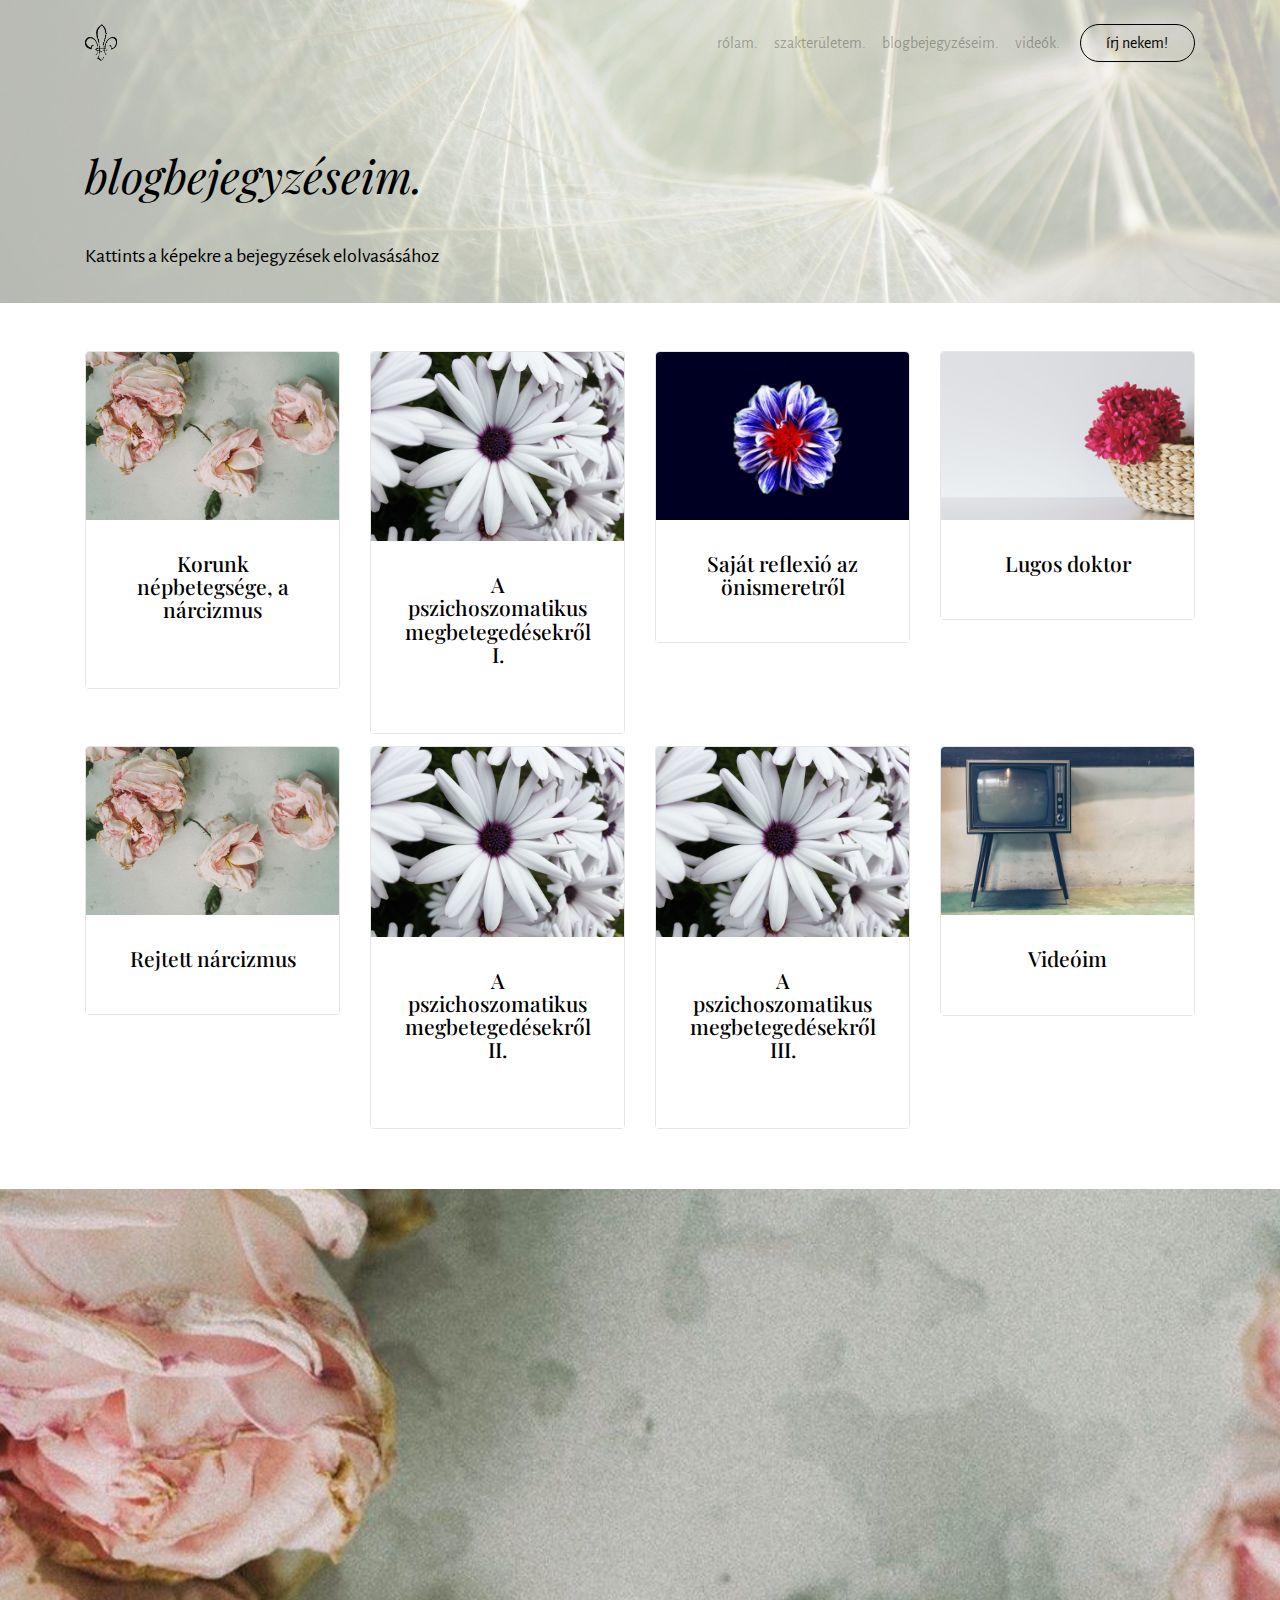
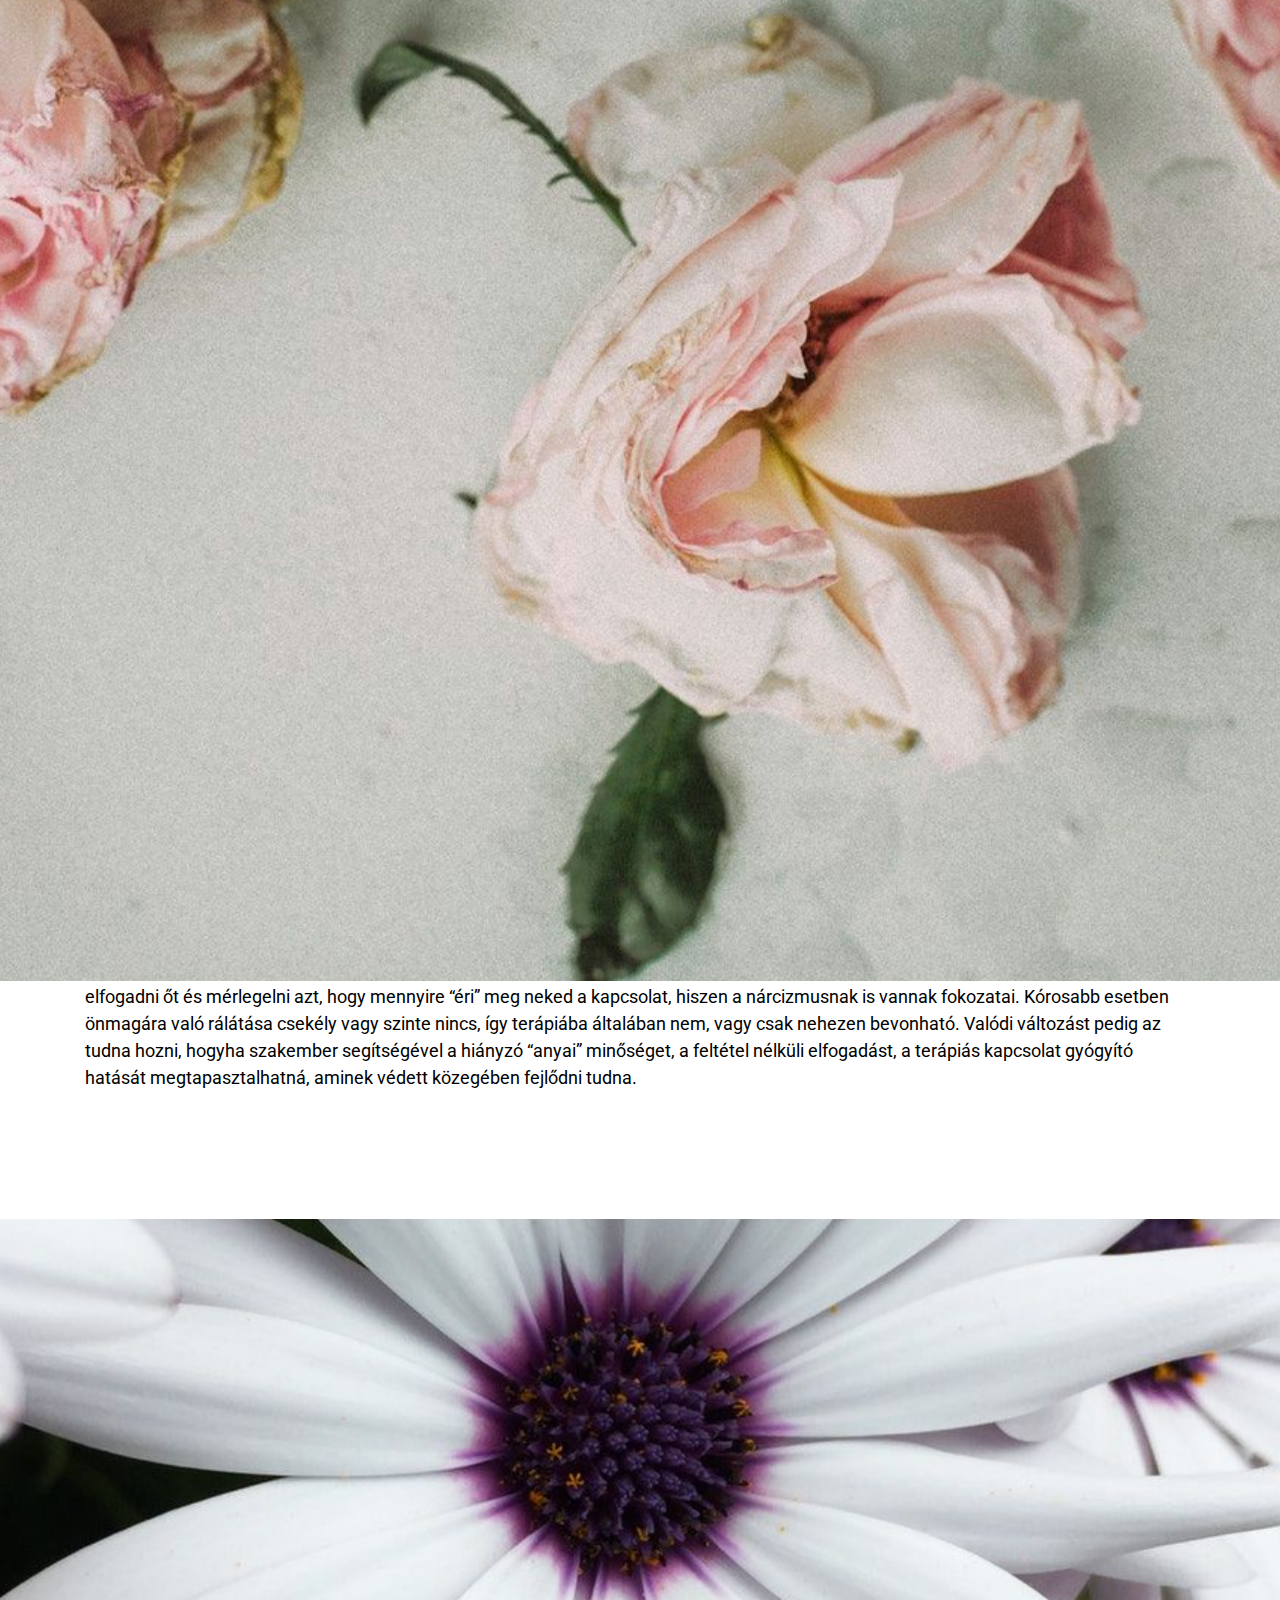
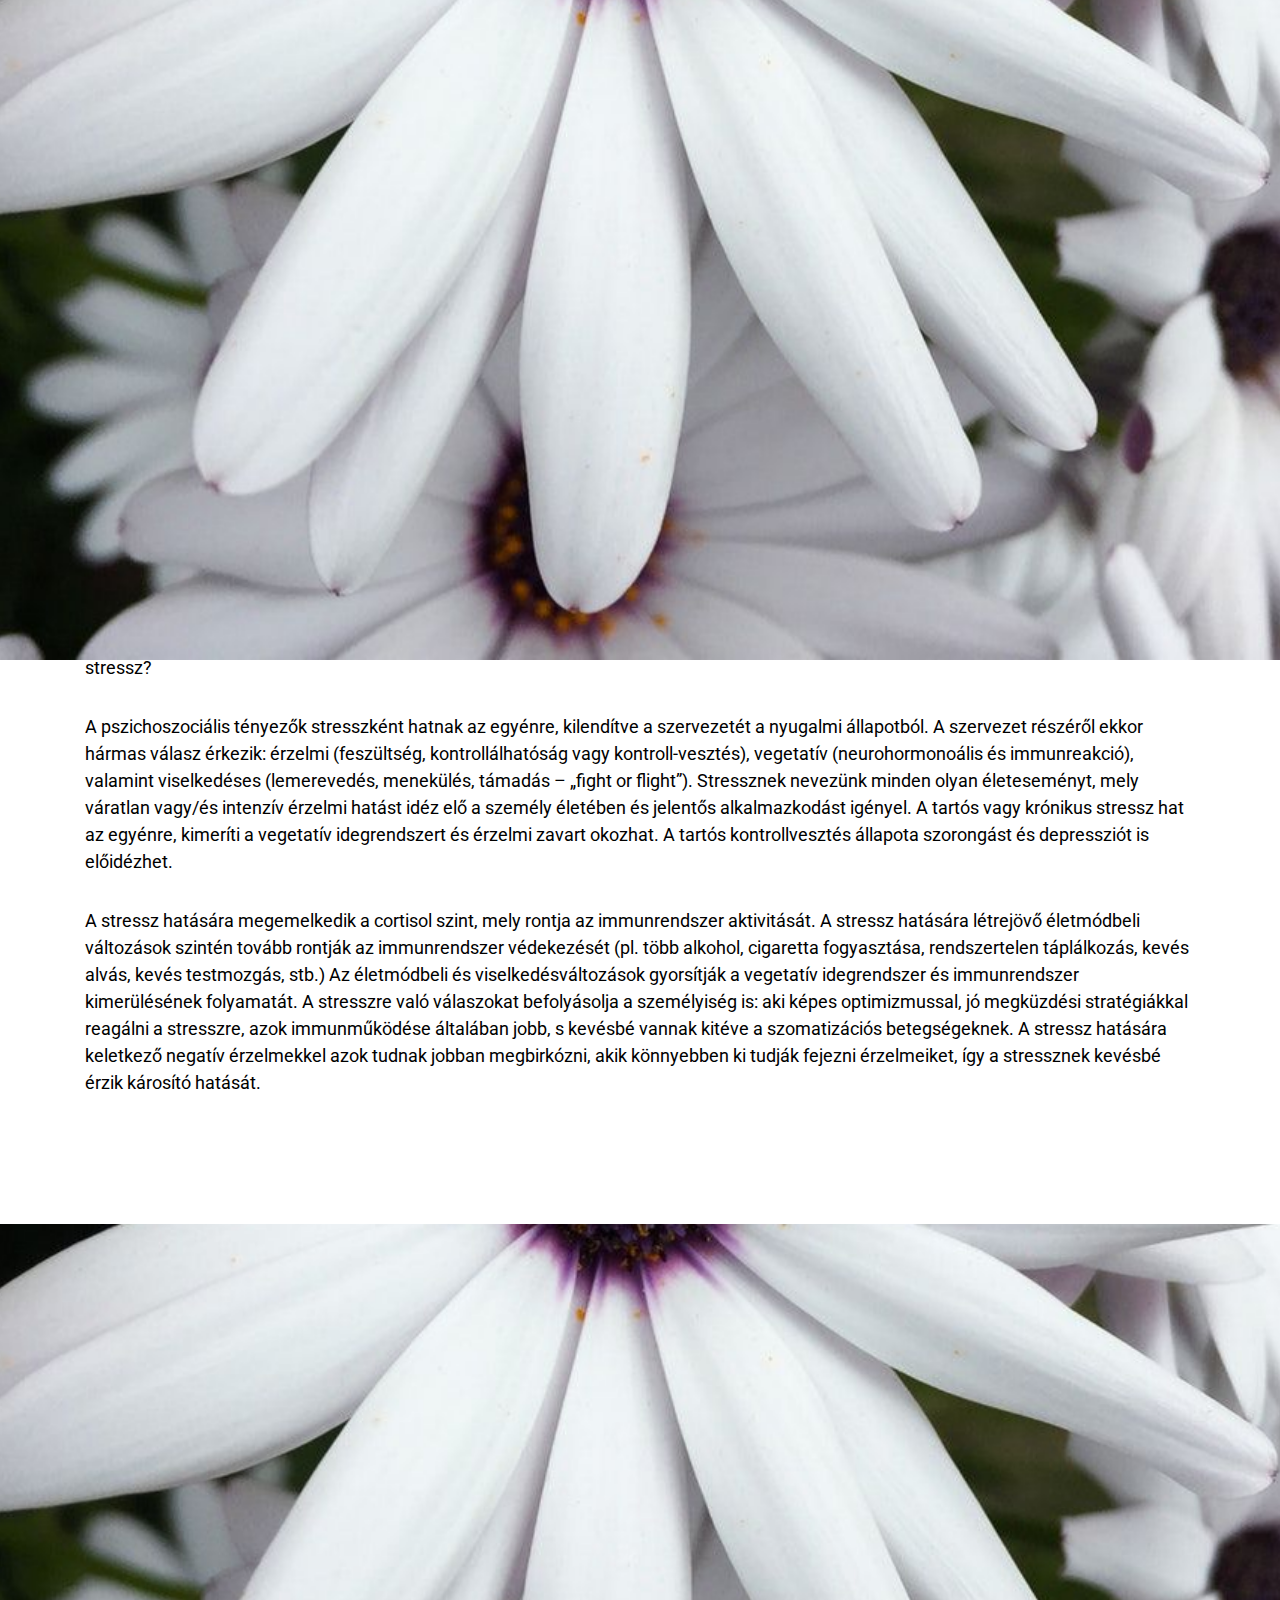
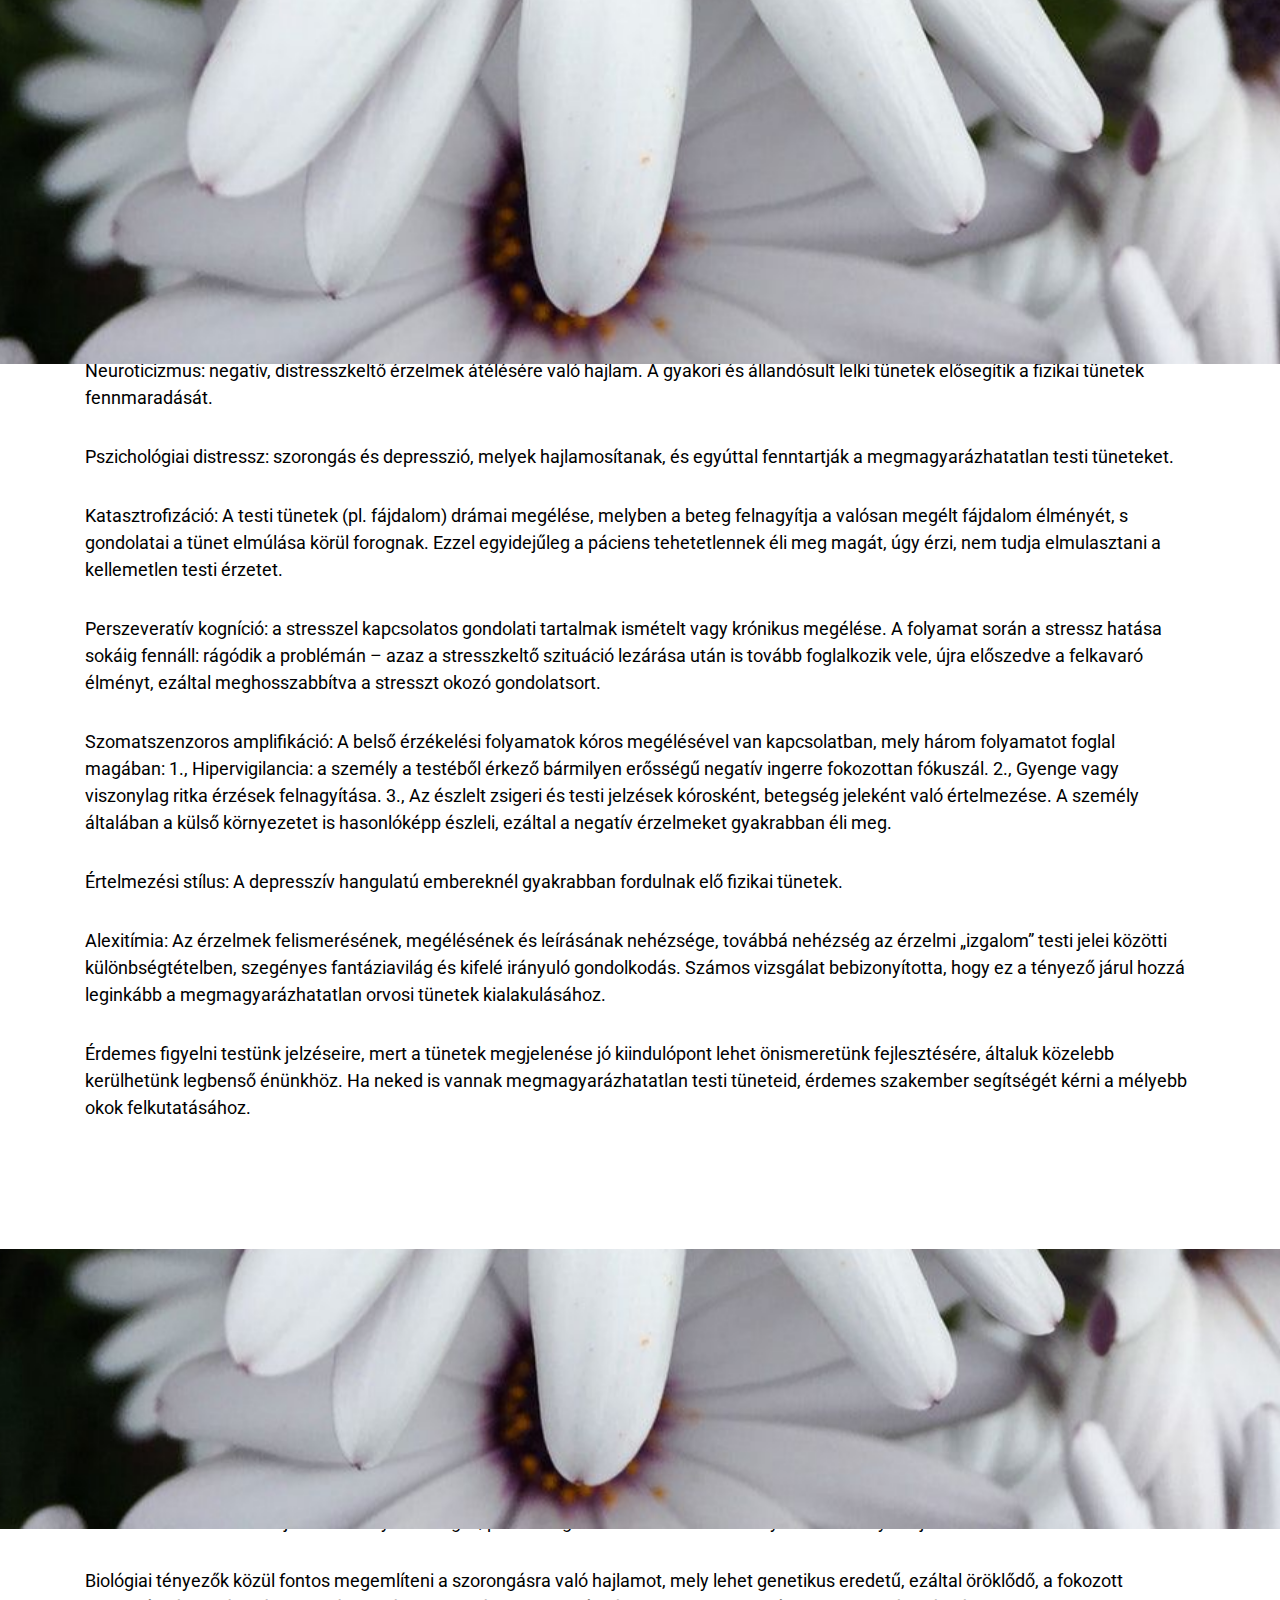
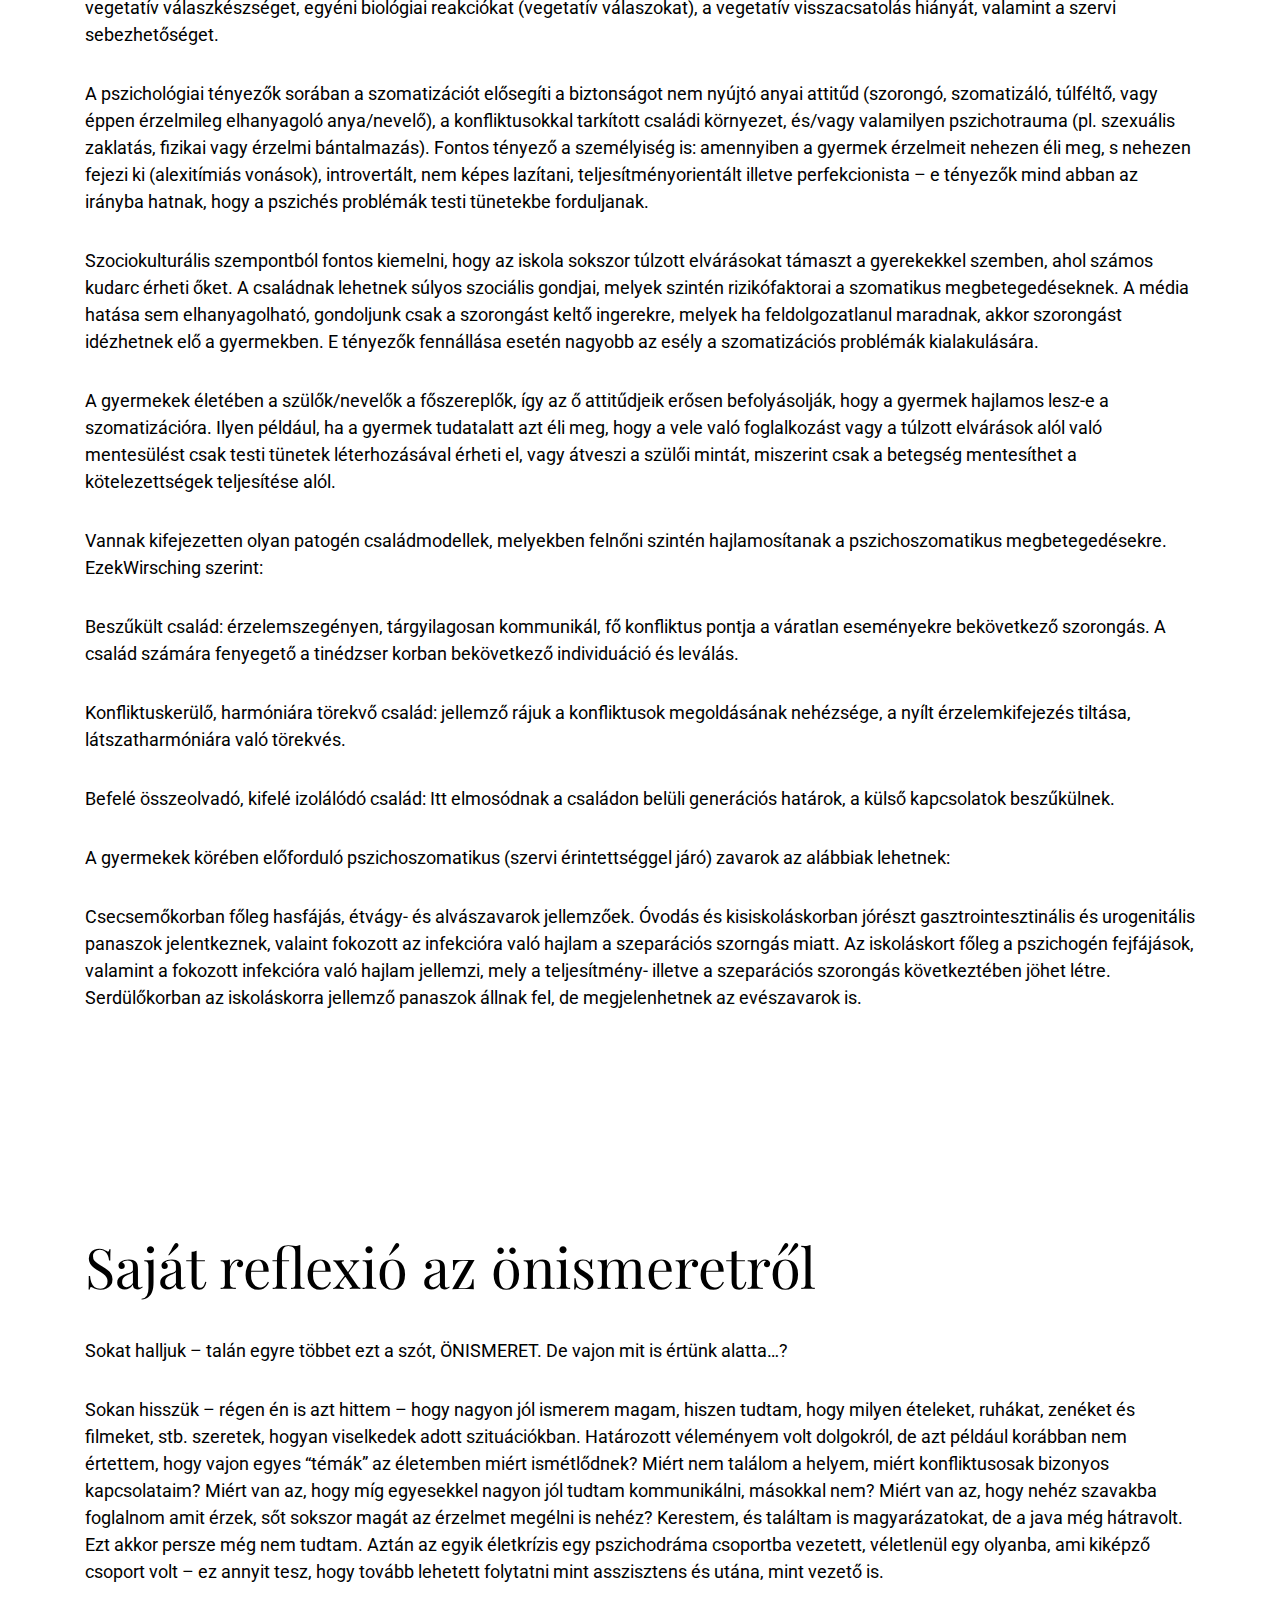
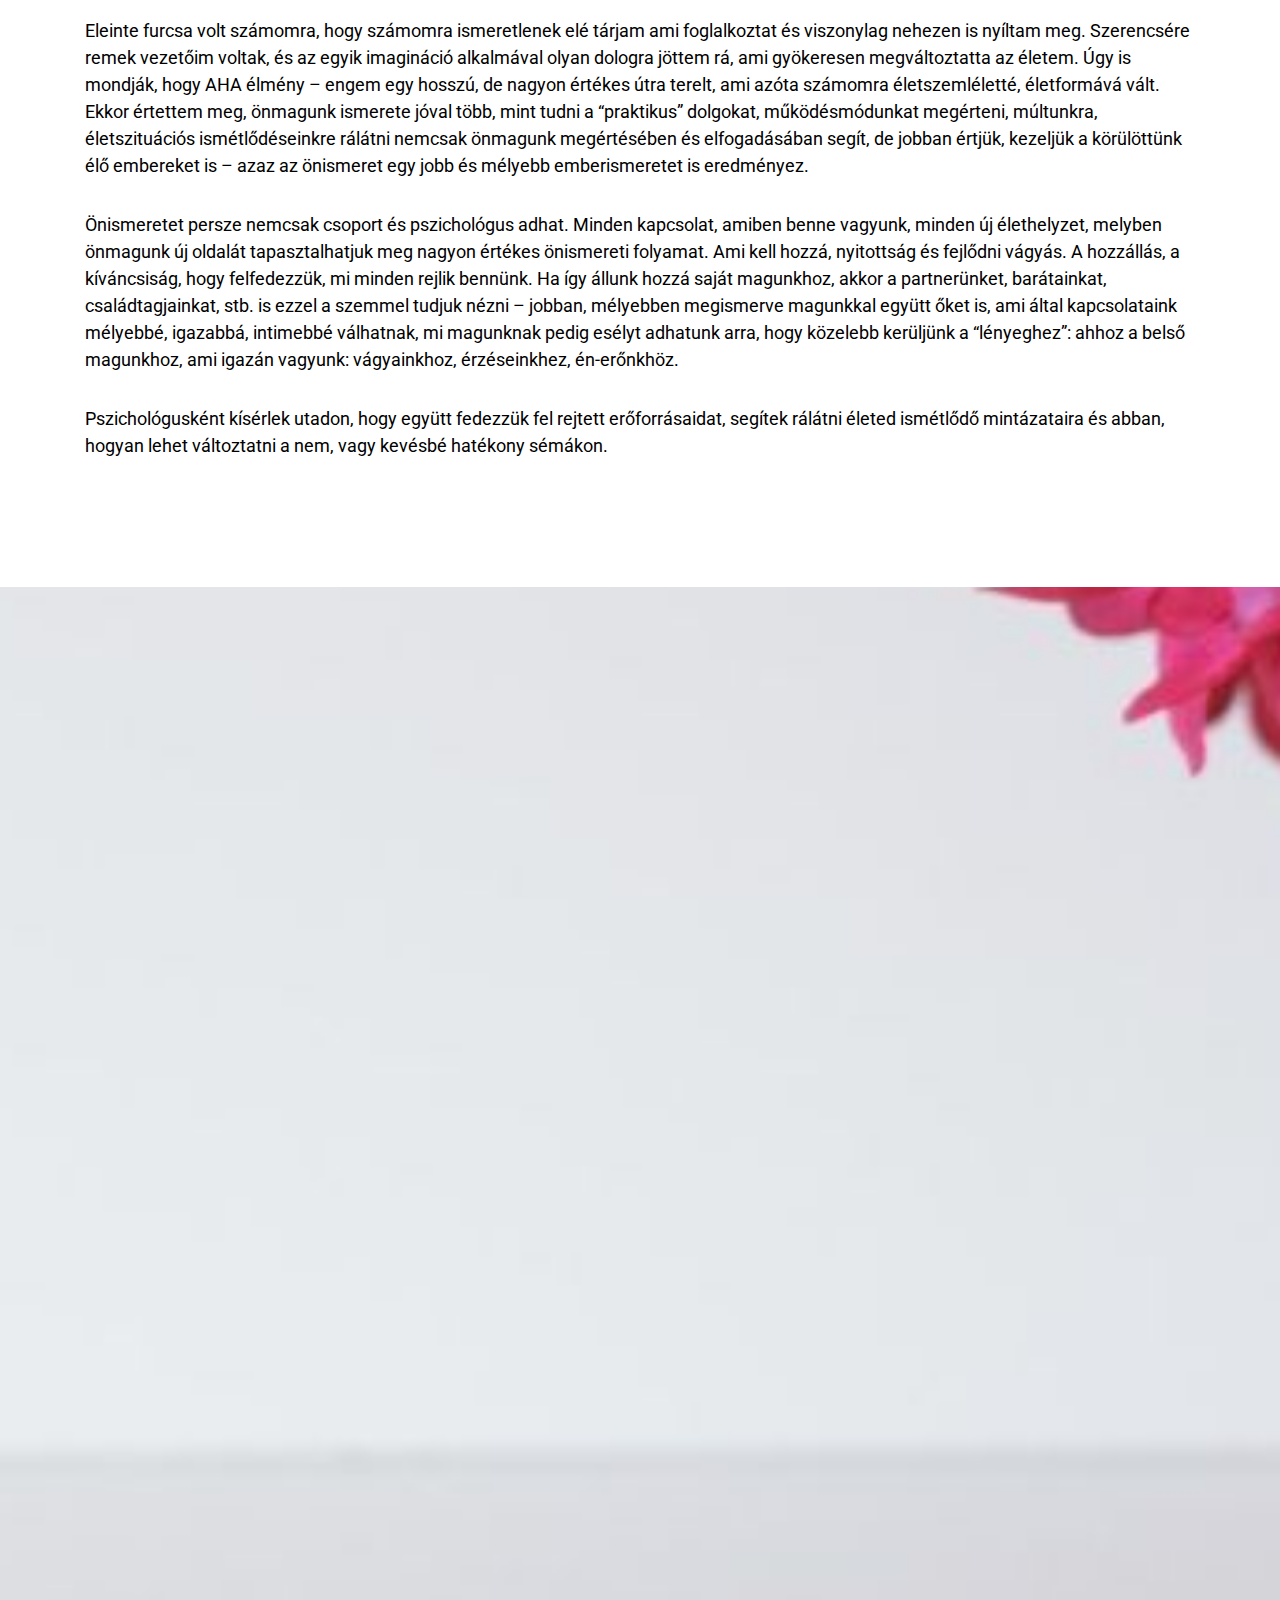
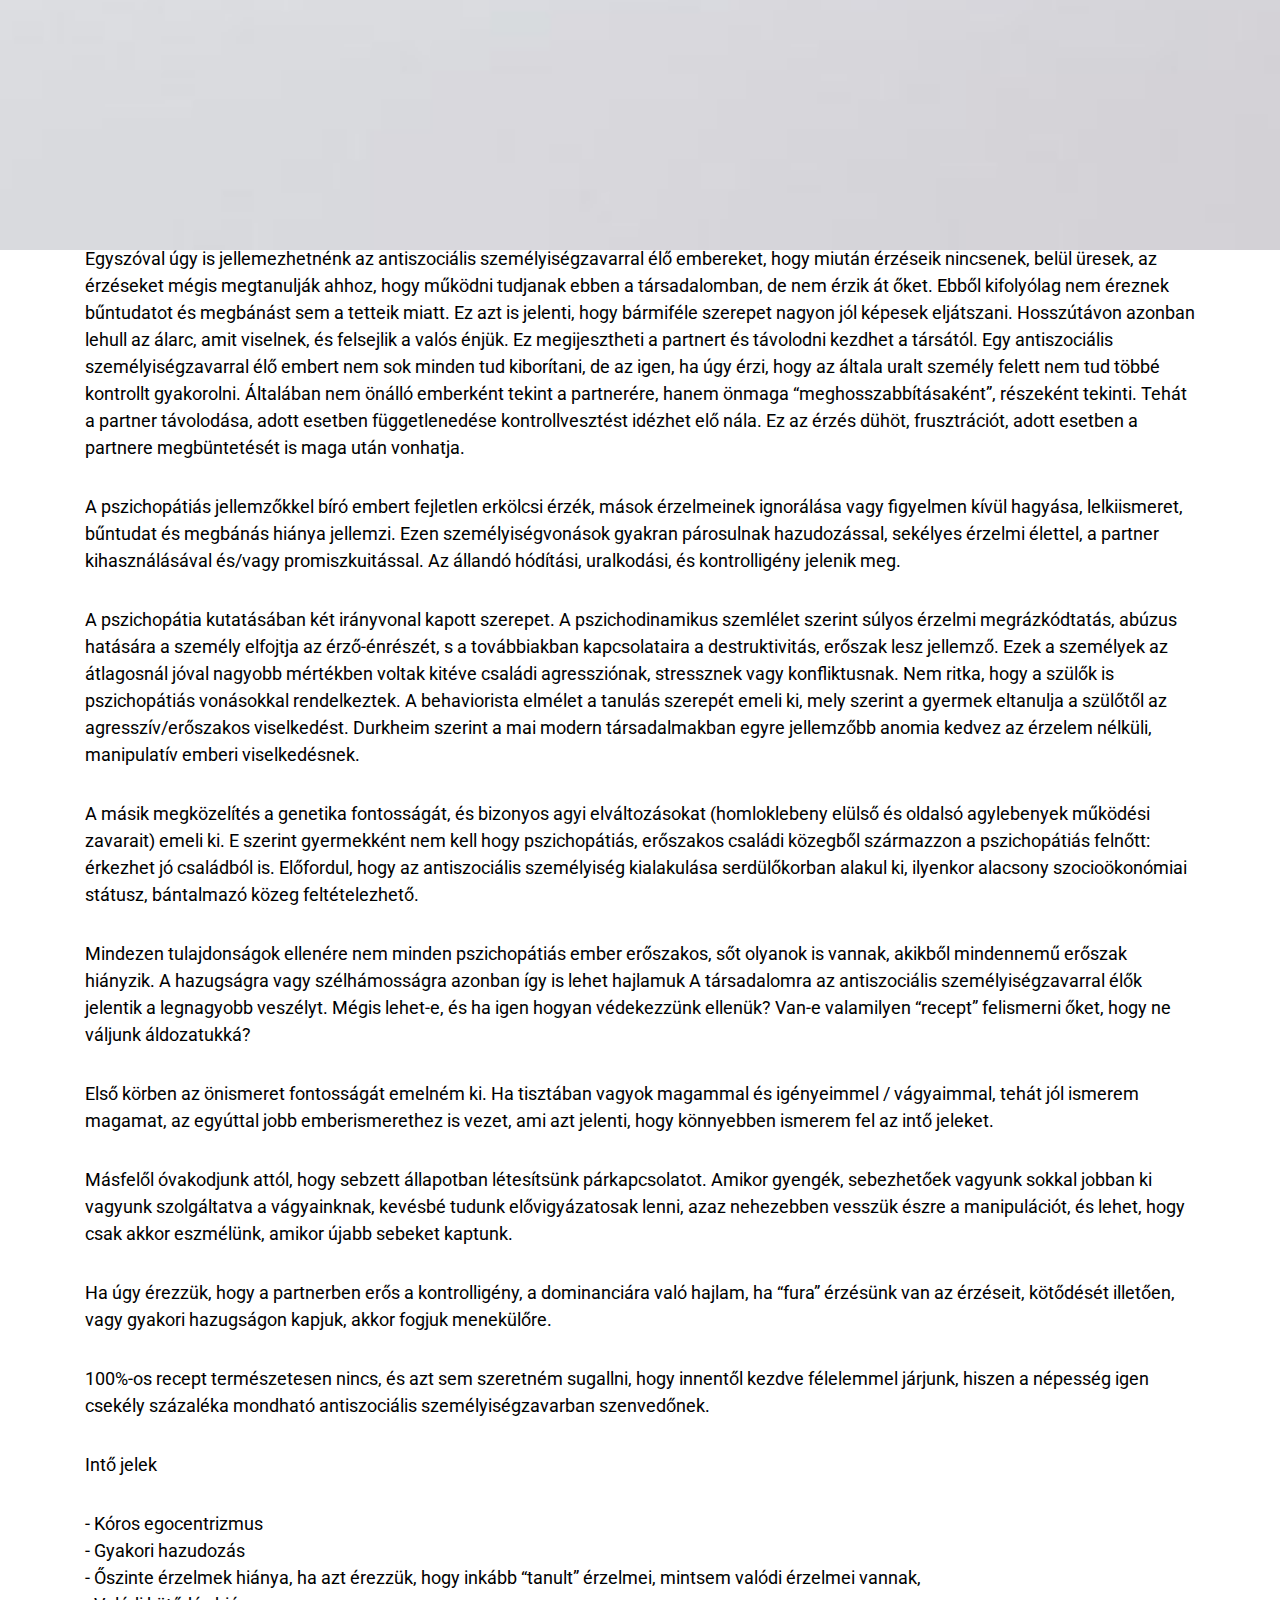
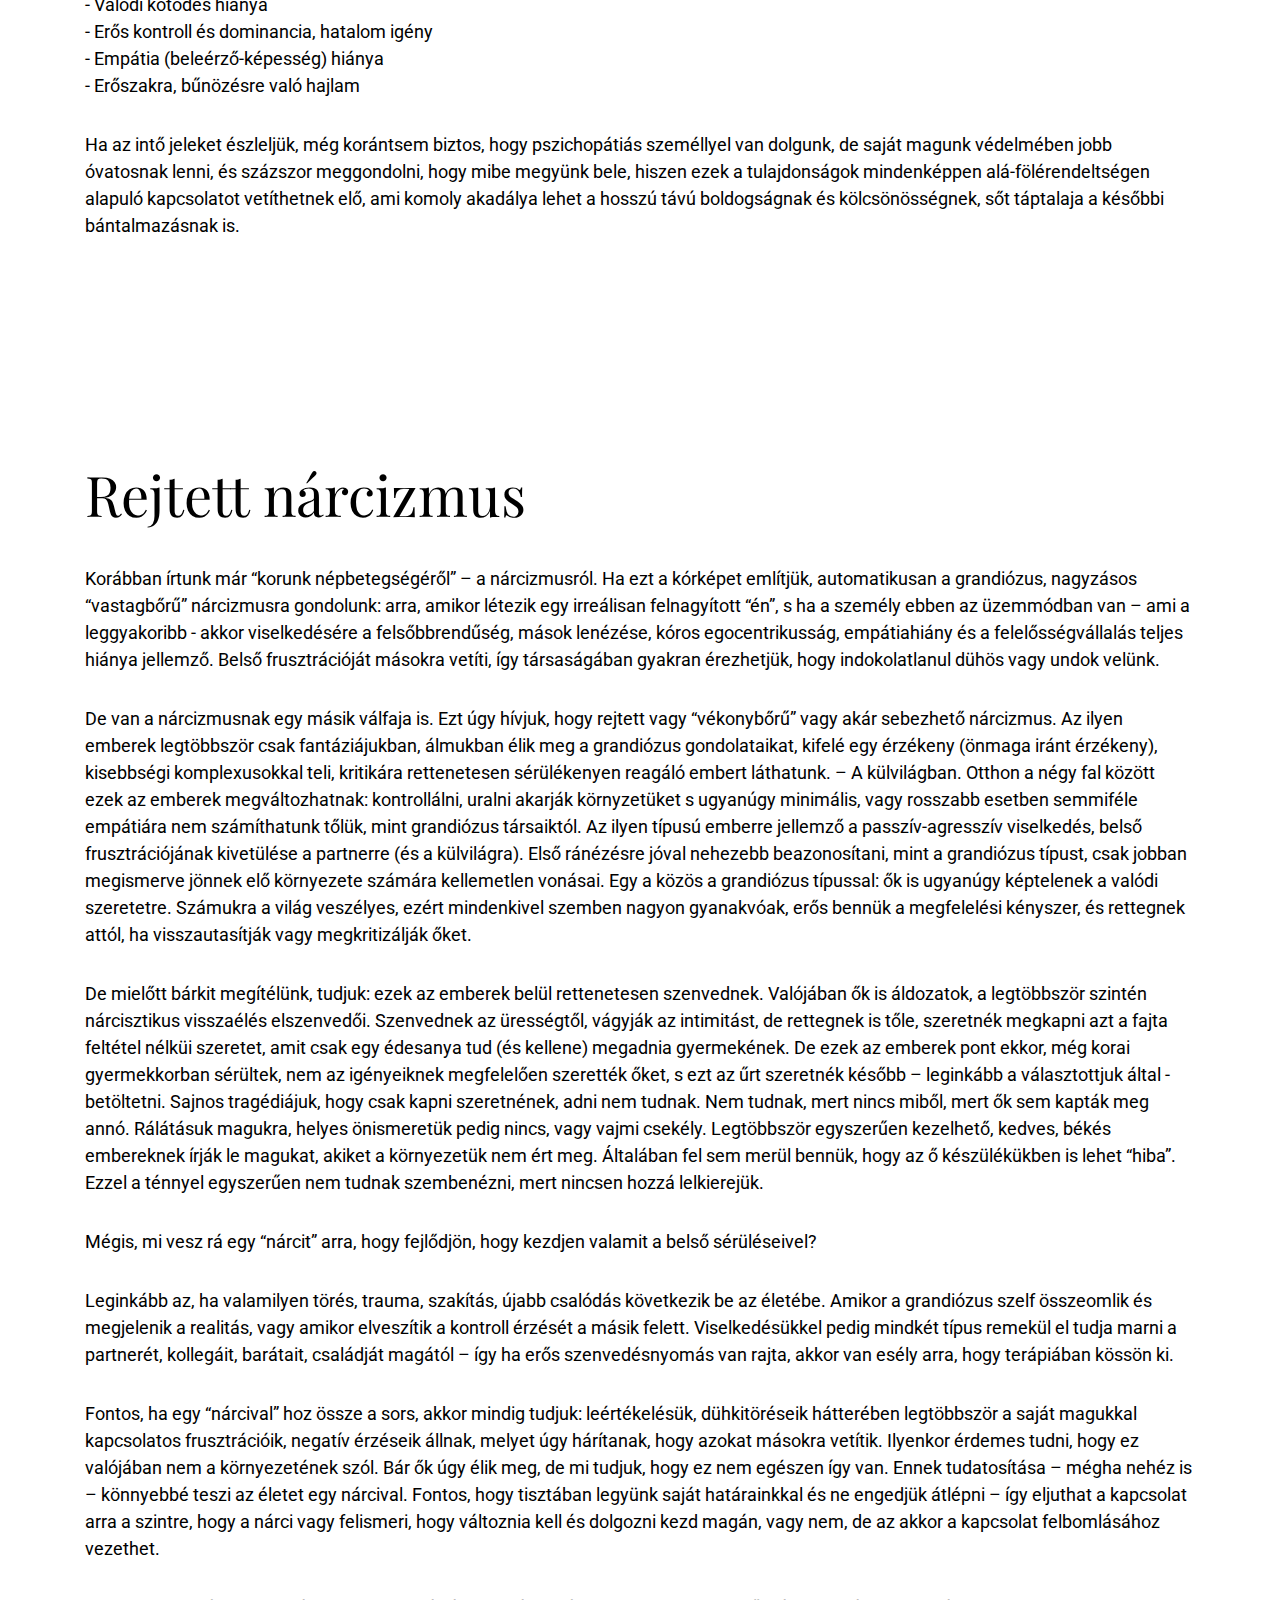
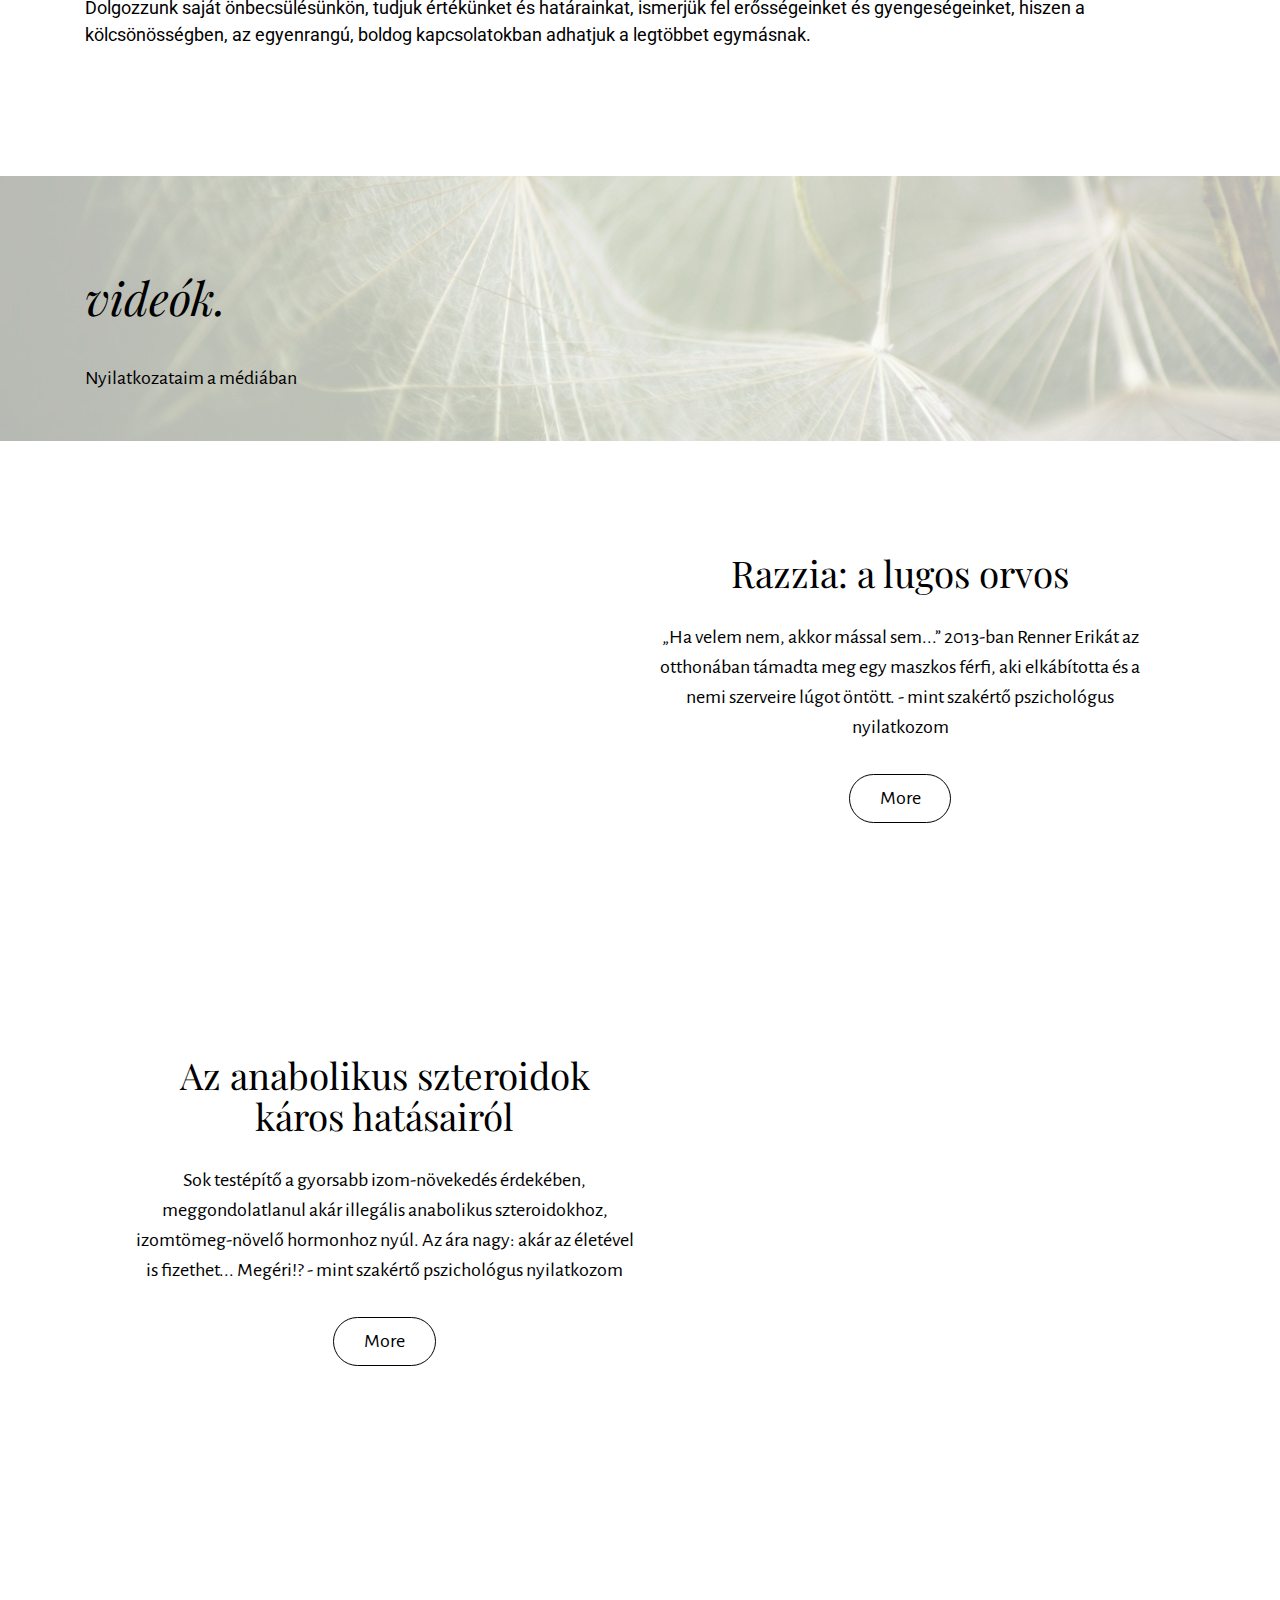
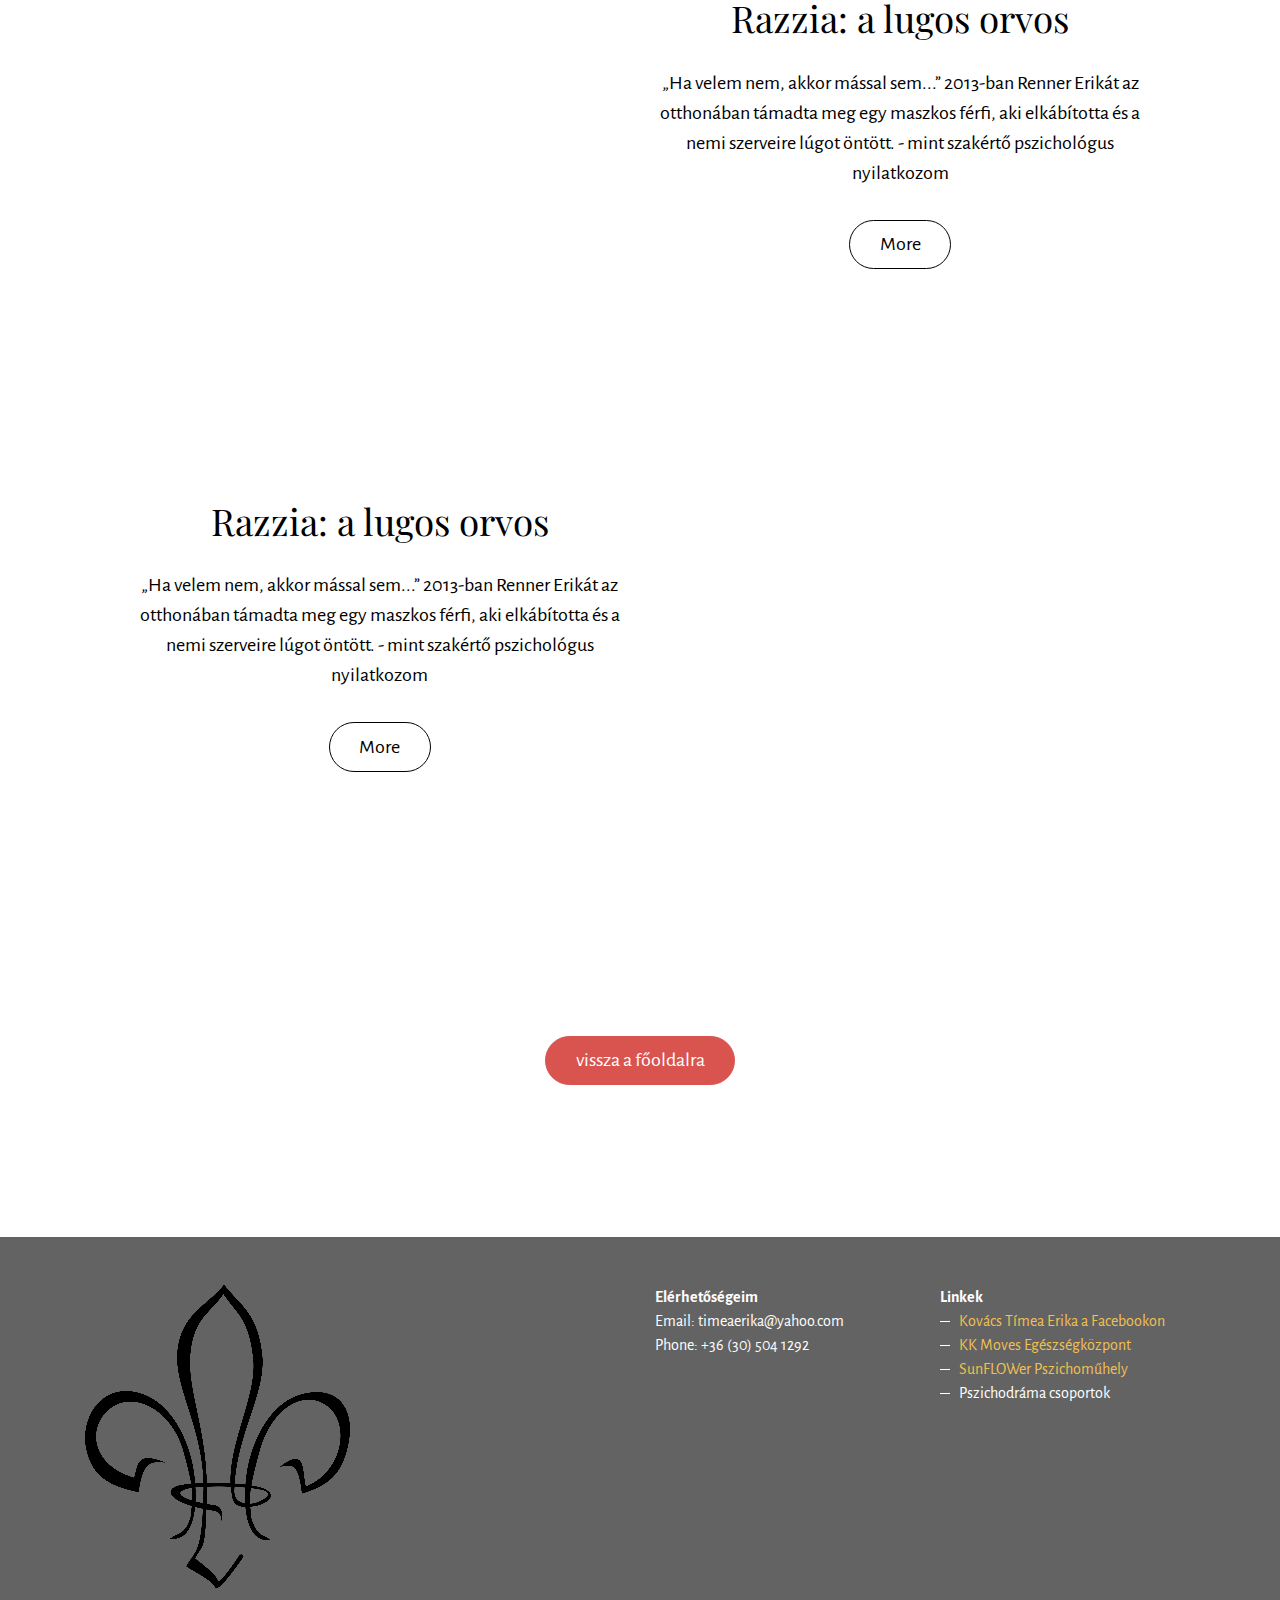
==== commit 1cdd4718: "create github pages" ====
--- a/munkaim.html
+++ b/munkaim.html
@@ -6,7 +6,7 @@
   <meta http-equiv="X-UA-Compatible" content="IE=edge">
   <meta name="generator" content="Mobirise v4.3.4, mobirise.com">
   <meta name="viewport" content="width=device-width, initial-scale=1">
-  <link rel="shortcut icon" href="assets/images/flower-of-life-32-128x128.png" type="image/x-icon">
+  <link rel="shortcut icon" href="assets/images/clipart-stylized-fleur-de-lis-111x128.png" type="image/x-icon">
   <meta name="description" content="">
   <title>munkaim</title>
   <link rel="stylesheet" href="https://fonts.googleapis.com/css?family=Playfair+Display:400,700&subset=latin,cyrillic">
@@ -28,12 +28,12 @@
 
         <div class="clearfix"></div>
         <div class="collapse navbar-toggleable-sm" id="exCollapsingNavbar2">
-            <span class="navbar-logo"><a href="https://mobirise.com"><img src="assets/images/flower-of-life-32-128x128.png" alt="Mobirise"></a></span>
+            <span class="navbar-logo"><a href="https://mobirise.com"><img src="assets/images/clipart-stylized-fleur-de-lis-111x128.png" alt="Mobirise"></a></span>
             <span><a class="navbar-brand text-white" href="https://mobirise.com"></a></span>
 
             <ul class="nav navbar-nav pull-xs-right"><li class="nav-item"><a class="btn btn-secondary-outline" href="index.html#form1-4">írj nekem!</a></li></ul>
 
-            <ul class="nav navbar-nav pull-xs-right"><li class="nav-item"><a class="nav-link" href="index.html#msg-box4-i">rólam.</a></li><li class="nav-item"><a class="nav-link" href="index.html#content5-j">szakterületem.</a></li><li class="nav-item"><a class="nav-link" href="munkaim.html#content5-z" target="_blank">blogbejegyzéseim.</a></li> <li class="nav-item"><a class="nav-link" href="munkaim.html#content5-11" target="_blank">videók.</a></li></ul>
+            <ul class="nav navbar-nav pull-xs-right"><li class="nav-item"><a class="nav-link" href="index.html#msg-box4-i">rólam.</a></li><li class="nav-item"><a class="nav-link" href="index.html#content5-j">szakterületem.</a></li><li class="nav-item"><a class="nav-link" href="munkaim.html#content5-z" target="_blank">blogbejegyzéseim.</a></li> <li class="nav-item"><a class="nav-link" href="munkaim.html#content5-1b" target="_blank">videók.</a></li></ul>
         </div>
     </div>
 </nav>
@@ -52,7 +52,7 @@
         <div class="row">
             <div class="col-sm-6 col-md-3">
                 <div class="card cart-block">
-                    <div><img src="assets/images/mbr-1623x1080.jpg" class="card-img-top"></div>
+                    <div><a href="munkaim.html#content5-y"><img src="assets/images/mbr-1623x1080.jpg" class="card-img-top"></a></div>
                     <div class="card-block">
                         <h4 class="card-title text-xs-center">Korunk népbetegsége, a nárcizmus<br><br></h4>
                         
@@ -62,7 +62,7 @@
             </div>
             <div class="col-sm-6 col-md-3">
                 <div class="card cart-block">
-                    <div><img src="assets/images/mbr-1-1440x1080.jpg" class="card-img-top"></div>
+                    <div><a href="munkaim.html#content5-1c"><img src="assets/images/mbr-1-1440x1080.jpg" class="card-img-top"></a></div>
                     <div class="card-block">
                         <h4 class="card-title text-xs-center">A pszichoszomatikus megbetegedésekről I.<div><br></div></h4>
                         
@@ -72,7 +72,7 @@
             </div>
             <div class="col-sm-6 col-md-3">
                 <div class="card cart-block">
-                    <div><img src="assets/images/mbr-2-1200x800.jpg" class="card-img-top"></div>
+                    <div><a href="munkaim.html#content5-1d"><img src="assets/images/mbr-2-1200x800.jpg" class="card-img-top"></a></div>
                     <div class="card-block">
                         <h4 class="card-title text-xs-center"><div>Saját reflexió az önismeretről</div></h4>
                         
@@ -82,7 +82,7 @@
             </div>
             <div class="col-sm-6 col-md-3">
                 <div class="card cart-block">
-                    <div><img src="assets/images/mbr-3-1200x800.jpg" class="card-img-top"></div>
+                    <div><a href="munkaim.html#content5-1e"><img src="assets/images/mbr-3-1200x800.jpg" class="card-img-top"></a></div>
                     <div class="card-block">
                         <h4 class="card-title text-xs-center"><div>Lugos doktor</div></h4>
                         
@@ -100,7 +100,7 @@
         <div class="row">
             <div class="col-sm-6 col-md-3">
                 <div class="card cart-block">
-                    <div><img src="assets/images/mbr-1623x1080.jpg" class="card-img-top"></div>
+                    <div><a href="munkaim.html#content5-1f"><img src="assets/images/mbr-1623x1080.jpg" class="card-img-top"></a></div>
                     <div class="card-block">
                         <h4 class="card-title text-xs-center">Rejtett nárcizmus</h4>
                         
@@ -110,7 +110,7 @@
             </div>
             <div class="col-sm-6 col-md-3">
                 <div class="card cart-block">
-                    <div><img src="assets/images/mbr-1-1440x1080.jpg" class="card-img-top"></div>
+                    <div><a href="munkaim.html#content5-1g"><img src="assets/images/mbr-1-1440x1080.jpg" class="card-img-top"></a></div>
                     <div class="card-block">
                         <h4 class="card-title text-xs-center"><div>A pszichoszomatikus megbetegedésekről II.
 </div><div><br></div></h4>
@@ -121,7 +121,7 @@
             </div>
             <div class="col-sm-6 col-md-3">
                 <div class="card cart-block">
-                    <div><img src="assets/images/mbr-2-1200x800.jpg" class="card-img-top"></div>
+                    <div><a href="munkaim.html#content5-1h"><img src="assets/images/mbr-1-1440x1080.jpg" class="card-img-top"></a></div>
                     <div class="card-block">
                         <h4 class="card-title text-xs-center"><div>A pszichoszomatikus megbetegedésekről III.
 </div><div><br></div></h4>
@@ -132,7 +132,7 @@
             </div>
             <div class="col-sm-6 col-md-3">
                 <div class="card cart-block">
-                    <div><img src="assets/images/mbr-3-1200x800.jpg" class="card-img-top"></div>
+                    <div><a href="munkaim.html#content5-1b"><img src="assets/images/mbr-4-1200x800.jpg" class="card-img-top"></a></div>
                     <div class="card-block">
                         <h4 class="card-title text-xs-center"><div>Videóim</div></h4>
                         
@@ -150,11 +150,12 @@
         <h3 class="mbr-section-title display-2">Korunk népbetegsége, a nárcizmus</h3>
         <div class="lead"><p>Segítség, a párom nárcisztikus!
 </p><p>
-<span style="font-size: 1.25rem;">Manapság egyre többször halljuk a nárcizmus kifejezést. A fogyasztói társadalom, a nyugati civilizáció individualizmusa kedvez ennek a kórképnek. Ugyanakkor az egészséges nárcizmus jótékony hatással is van a személyiségre, hiszen hozzájárul az egészséges önzéshez, önérvényesítéshez, önbizalomhoz, társas fellépéshez.&nbsp;</span></p><p>
-<span style="font-size: 1.25rem;">Mégis hol van az a határ, ahonnan a nárcisztikus vonások károsítják a másokkal való kapcsolatot? Milyen egy nárcisztikus emberrel együtt élni? Erre egy szóval azt válaszolhatnánk, hogyha olyan mértékben vannak jelen, ami önmagának, de főleg a partnernek szenvedést okoz. Nézzük is meg mélyebben, hogy miről van szó:&nbsp;</span></p><p>
-<span style="font-size: 1.25rem;">A nárcizmus nem egy betegség, hanem személyiségzavar. Általában korai trauma, a gyermek nem kapta meg azt a fajta szeretetet, ami az egészséges személyiségfejlődéséhez szükséges lett volna. A szégyentől és elutasítottságtól védekezve kifejlesztett magában egy grandiózus én-részt, mely azt a célt szolgálja, hogy többé ne érezze magát kiszolgáltatva, megszégyenülve. E grandiozitás szüli a magas fokú önközpontúságot és vajmi csekély empátiát.&nbsp;</span></p><p>
-<span style="font-size: 1.25rem;">Tehát valójában nagyon is sérült, szeretetéhes, és saját magukkal kapcsolatban nagyon érzékeny emberekről beszélünk, akik a grandiozitás álarca mögé bújva próbálják fenntartani a sérthetetlenség és “mindenhatóság” látasztát. Az ilyen emberek nem bírják a kritikát, a tiszteletlenséget, erre ún. nárcisztikus dühhel reagálnak. Együttélni nagyon nehéz velük, hiszen általában pont a hozzájuk legközelebb állóktól várják el azt a csodálatot, azt a fajta szeretetet, amit gyermekkorukban nem kaptak meg. Sajnos állhatatos szeretet adásra nem képesek, hogyan is lennének azok, hiszen adni csak abból lehet, ami van… nekik meg sajnos ez nincs meg. Nárcisztikus dühükben nagyon gyakran leértékelik a partnerüket, valamint hamar unni kezdik a kapcsolatot. Ha a partner panaszkodik, arra általában támadással reagálnak, rá projektálva (kivetítve) saját frusztrációjukat és a mélyben valójában meghúzódó kisebbségi érzésüket. Egy nárcisztikus vonásokat túlzott mértékben mutató partner a kapcsolat elején sármjával, megnyerő modorvával és gyakran ápolt vonzó külsejével nagyon el tudja csavarni a másik fejét, aki érezheti úgy, hogy megtalálta az “Igazit”. Ebben a kezdeti stádiumban az idealizációnak köszönhetően egy nagyon mámoros állapotba kerülnek, ám a valóság ide is lassan, de biztosan beszivárog. Egyetlen partner sem fogja tudni megadni a nárcisztikusnak azt a fajta minden tekintetben elfogadó szeretetet, amire neki szüksége lenne, hiszen gyakorlatilag a valódi anyai minőség, a a feltétel nélküli elfogadó és megértő szeretet az, amire vágyik, és miután pont ezt nem kapta meg, így ez iránti vágya tulajdonképpen kielégíthetetlen. Úgy kell elképzelnünk, mint egy alján lyukas korsót, ahova csak töltöd-töltöd a vizet, mégis kifolyik belőle, sosem tudod teljesen megtölteni. Ráadásul, ha éppen neked lenne szükséged érzelmi támogatásra, akkor nagy eséllyel nem kapod meg. Sajnos az ilyen kapcsolatok nagyon egyoldalúvá tudnak válni. </span></p><p><span style="font-size: 1.25rem;">Egy vérbeli “nárci” ha azt érzi, hogy a partnere egyre több “problémát” jelent, könnyen lecserélheti, hiszen az érzés, hogy ő csodálva, mindig tisztelve legyen jóval erősebb benne, mint a valódi szeretet érzése, aminek adására valójában ő nem képes, és fel sem ismeri igazán. Számára a szeretet az őrá való folyamatos figyelésben nyilvánul meg. Ha ez a vágya nem elégül ki, mert a partnere rosszkedvű, vagy elégedetlen a kapcsolattal, akkor ebbe tükörbe nem szívesen néz bele… neki a visszatükrözés a csodálatról, saját nagyszerűségéről kell hogy szóljon, gyakorlatilag folyamatos FIGYELMET igényelve. Mi a teendő, ha arra jöttél rá, hogy van esély, hogy a párod nárcisztikus lehet? Először is tudnod kell, hogyha a dühös és leértékel az elsősorban RÓLA szól, a saját frusztrációiról és a mélyben meghúzódó kisebbrendűségi érzéséből, így haragja  tulajdonképpen rád vetül. Ő ezt nem ismeri fel, az ő szemében valóban Te vagy a hibás, de Te tudd, hogy ezt nem szabad magadra venned – vagy csak részben. Jó, ha Te is rendelkezel megfelelő önismerettel, hogy ezeket a “játszámkat” felismerd és helyén kezeld, illetve ismerd fel a saját részed a történetben. Tulajdonképpen Neked kell eldöntened, hogy képes vagy-e így elfogadni őt és mérlegelni azt, hogy mennyire “éri” meg neked a kapcsolat, hiszen a nárcizmusnak is vannak fokozatai. Kórosabb esetben önmagára való rálátása csekély vagy szinte nincs, így terápiába általában nem, vagy csak nehezen bevonható. Valódi változást pedig az tudna hozni, hogyha szakember segítségével a hiányzó “anyai” minőséget, a feltétel nélküli elfogadást, a terápiás kapcsolat gyógyító hatását megtapasztalhatná, aminek védett  közegében fejlődni tudna.&nbsp;</span></p><p>
-<span style="font-size: 1.25rem;">Jó ha tudod, hogy a nárcizmus megnyilvánulhat REJTETT formában is, erről majd a következőkben írok.</span></p></div>
+Manapság egyre többször halljuk a nárcizmus kifejezést. A fogyasztói társadalom, a nyugati civilizáció individualizmusa kedvez ennek a kórképnek.  Ugyanakkor az egészséges nárcizmus jótékony hatással is van a személyiségre, hiszen hozzájárul az egészséges önzéshez, önérvényesítéshez, önbizalomhoz, társas fellépéshez.&nbsp;</p><p>
+Mégis hol van az a határ, ahonnan a nárcisztikus vonások károsítják a másokkal való kapcsolatot? Milyen egy nárcisztikus emberrel együtt élni?&nbsp;</p><p>
+Erre egy szóval azt válaszolhatnánk, hogyha olyan mértékben vannak jelen, ami önmagának, de főleg a partnernek szenvedést okoz. Nézzük is meg mélyebben, hogy miről van szó:&nbsp;</p><p>
+A nárcizmus nem egy betegség, hanem személyiségzavar. Általában korai trauma, a gyermek nem kapta meg azt a fajta szeretetet, ami az egészséges személyiségfejlődéséhez szükséges lett volna. A szégyentől és elutasítottságtól védekezve kifejlesztett magában egy grandiózus én-részt, mely azt a célt szolgálja, hogy többé ne érezze magát kiszolgáltatva, megszégyenülve. E grandiozitás szüli a magas fokú önközpontúságot és vajmi csekély empátiát. Tehát valójában nagyon is sérült, szeretetéhes, és saját magukkal kapcsolatban nagyon érzékeny emberekről beszélünk, akik a grandiozitás álarca mögé bújva próbálják fenntartani a sérthetetlenség és “mindenhatóság” látasztát. Az ilyen emberek nem bírják a kritikát, a tiszteletlenséget, erre ún. nárcisztikus dühhel reagálnak. Együttélni nagyon nehéz velük, hiszen általában pont a hozzájuk legközelebb állóktól várják el azt a csodálatot, azt a fajta szeretetet, amit gyermekkorukban nem kaptak meg. Sajnos állhatatos szeretet adásra nem képesek, hogyan is lennének azok, hiszen adni csak abból lehet, ami van… nekik meg sajnos ez nincs meg. Nárcisztikus dühükben nagyon gyakran leértékelik a partnerüket, valamint hamar unni kezdik a kapcsolatot. Ha a partner panaszkodik, arra általában támadással reagálnak, rá projektálva (kivevtítve) saját frusztrációjukat és a mélyben valójában meghúzódó kisebbségi érzésüket. &nbsp;</p><p>
+Egy nárcisztikus vonásokat túlzott mértékben mutató partner a kapcsolat elején sármjával, megnyerő modorvával és gyakran ápolt vonzó külsejével nagyon el tudja csavarni a másik fejét, aki érezheti úgy, hogy megtalálta az “Igazit”. Ebben a kezdeti stádiumban az idealizációnak köszönhetően egy nagyon mámoros állapotba kerülnek, ám a valóság ide is lassan, de biztosan beszivárog. Egyetlen partner sem fogja tudni megadni a nárcisztikusnak azt a fajta minden tekintetben elfogadó szeretetet, amire neki szüksége lenne, hiszen  gyakorlatilag a valódi anyai minőség, a a feltétel nélküli elfogadó és megértő szeretet az, amire vágyik, és miután pont ezt nem kapta meg, így ez iránti vágya tulajdonképpen kielégíthetetlen.  Úgy kell  elképzelnünk, mint egy alján lyukas korsót, ahova csak töltöd-töltöd a vizet, mégis kifolyik belőle, sosem tudod teljesen megtölteni. Ráadásul, ha éppen neked lenne szükséged érzelmi támogatásra, akkor nagy eséllyel nem kapod meg. Sajnos az ilyen kapcsolatok nagyon egyoldalúvá tudnak válni. Egy vérbeli “nárci” ha azt érzi, hogy a partnere egyre több “problémát” jelent, könnyen lecserélheti, hiszen az érzés, hogy ő csodálva, mindig tisztelve legyen jóval erősebb benne, mint a valódi szeretet érzése, aminek adására valójában ő nem képes, és fel sem ismeri igazán. Számára a szeretet az őrá való folyamatos figyelésben nyilvánul meg. Ha ez a vágya nem elégül ki, mert a partnere rosszkedvű, vagy elégedetlen a kapcsolattal, akkor ebbe tükörbe nem szívesen néz bele… neki a visszatükrözés a csodálatról, saját nagyszerűségéről kell hogy szóljon, gyakorlatilag folyamatos FIGYELMET igényelve.&nbsp;</p><p>
+Mi a teendő, ha arra jöttél rá, hogy van esély, hogy a párod nárcisztikus lehet?&nbsp;</p><p>Először is tudnod kell, hogyha a dühös és leértékel az elsősorban RÓLA szól, a saját frusztrációiról és a mélyben meghúzódó kisebbrendűségi érzéséből, így haragja tulajdonképpen rád vetül. Ő ezt nem ismeri fel, az ő szemében valóban Te vagy a hibás, de Te tudd, hogy ezt nem szabad magadra venned – vagy csak részben. Jó, ha Te is rendelkezel megfelelő önismerettel, hogy ezeket a “játszámkat” felismerd és helyén kezeld, illetve ismerd fel a saját részed a történetben. Tulajdonképpen Neked kell eldöntened, hogy képes vagy-e így elfogadni őt és mérlegelni azt, hogy mennyire “éri” meg neked a kapcsolat, hiszen a nárcizmusnak is vannak fokozatai. Kórosabb esetben önmagára való rálátása csekély vagy szinte nincs, így terápiába általában nem, vagy csak nehezen bevonható. Valódi változást pedig az tudna hozni, hogyha szakember segítségével a hiányzó “anyai” minőséget, a feltétel nélküli elfogadást, a terápiás kapcsolat gyógyító hatását megtapasztalhatná, aminek védett közegében fejlődni tudna.</p></div>
     </div>
 </section>
 
@@ -163,13 +164,11 @@
     <div class="container">
         <h3 class="mbr-section-title display-2">A pszichoszomatikus megbetegedésekről
 <div>I.</div></h3>
-        <div class="lead"><p>Segítség, a párom nárcisztikus!
-</p><p>
-<span style="font-size: 1.25rem;">Manapság egyre többször halljuk a nárcizmus kifejezést. A fogyasztói társadalom, a nyugati civilizáció individualizmusa kedvez ennek a kórképnek. Ugyanakkor az egészséges nárcizmus jótékony hatással is van a személyiségre, hiszen hozzájárul az egészséges önzéshez, önérvényesítéshez, önbizalomhoz, társas fellépéshez.&nbsp;</span></p><p>
-<span style="font-size: 1.25rem;">Mégis hol van az a határ, ahonnan a nárcisztikus vonások károsítják a másokkal való kapcsolatot? Milyen egy nárcisztikus emberrel együtt élni? Erre egy szóval azt válaszolhatnánk, hogyha olyan mértékben vannak jelen, ami önmagának, de főleg a partnernek szenvedést okoz. Nézzük is meg mélyebben, hogy miről van szó:&nbsp;</span></p><p>
-<span style="font-size: 1.25rem;">A nárcizmus nem egy betegség, hanem személyiségzavar. Általában korai trauma, a gyermek nem kapta meg azt a fajta szeretetet, ami az egészséges személyiségfejlődéséhez szükséges lett volna. A szégyentől és elutasítottságtól védekezve kifejlesztett magában egy grandiózus én-részt, mely azt a célt szolgálja, hogy többé ne érezze magát kiszolgáltatva, megszégyenülve. E grandiozitás szüli a magas fokú önközpontúságot és vajmi csekély empátiát.&nbsp;</span></p><p>
-<span style="font-size: 1.25rem;">Tehát valójában nagyon is sérült, szeretetéhes, és saját magukkal kapcsolatban nagyon érzékeny emberekről beszélünk, akik a grandiozitás álarca mögé bújva próbálják fenntartani a sérthetetlenség és “mindenhatóság” látasztát. Az ilyen emberek nem bírják a kritikát, a tiszteletlenséget, erre ún. nárcisztikus dühhel reagálnak. Együttélni nagyon nehéz velük, hiszen általában pont a hozzájuk legközelebb állóktól várják el azt a csodálatot, azt a fajta szeretetet, amit gyermekkorukban nem kaptak meg. Sajnos állhatatos szeretet adásra nem képesek, hogyan is lennének azok, hiszen adni csak abból lehet, ami van… nekik meg sajnos ez nincs meg. Nárcisztikus dühükben nagyon gyakran leértékelik a partnerüket, valamint hamar unni kezdik a kapcsolatot. Ha a partner panaszkodik, arra általában támadással reagálnak, rá projektálva (kivetítve) saját frusztrációjukat és a mélyben valójában meghúzódó kisebbségi érzésüket. Egy nárcisztikus vonásokat túlzott mértékben mutató partner a kapcsolat elején sármjával, megnyerő modorvával és gyakran ápolt vonzó külsejével nagyon el tudja csavarni a másik fejét, aki érezheti úgy, hogy megtalálta az “Igazit”. Ebben a kezdeti stádiumban az idealizációnak köszönhetően egy nagyon mámoros állapotba kerülnek, ám a valóság ide is lassan, de biztosan beszivárog. Egyetlen partner sem fogja tudni megadni a nárcisztikusnak azt a fajta minden tekintetben elfogadó szeretetet, amire neki szüksége lenne, hiszen gyakorlatilag a valódi anyai minőség, a a feltétel nélküli elfogadó és megértő szeretet az, amire vágyik, és miután pont ezt nem kapta meg, így ez iránti vágya tulajdonképpen kielégíthetetlen. Úgy kell elképzelnünk, mint egy alján lyukas korsót, ahova csak töltöd-töltöd a vizet, mégis kifolyik belőle, sosem tudod teljesen megtölteni. Ráadásul, ha éppen neked lenne szükséged érzelmi támogatásra, akkor nagy eséllyel nem kapod meg. Sajnos az ilyen kapcsolatok nagyon egyoldalúvá tudnak válni. </span></p><p><span style="font-size: 1.25rem;">Egy vérbeli “nárci” ha azt érzi, hogy a partnere egyre több “problémát” jelent, könnyen lecserélheti, hiszen az érzés, hogy ő csodálva, mindig tisztelve legyen jóval erősebb benne, mint a valódi szeretet érzése, aminek adására valójában ő nem képes, és fel sem ismeri igazán. Számára a szeretet az őrá való folyamatos figyelésben nyilvánul meg. Ha ez a vágya nem elégül ki, mert a partnere rosszkedvű, vagy elégedetlen a kapcsolattal, akkor ebbe tükörbe nem szívesen néz bele… neki a visszatükrözés a csodálatról, saját nagyszerűségéről kell hogy szóljon, gyakorlatilag folyamatos FIGYELMET igényelve. Mi a teendő, ha arra jöttél rá, hogy van esély, hogy a párod nárcisztikus lehet? Először is tudnod kell, hogyha a dühös és leértékel az elsősorban RÓLA szól, a saját frusztrációiról és a mélyben meghúzódó kisebbrendűségi érzéséből, így haragja  tulajdonképpen rád vetül. Ő ezt nem ismeri fel, az ő szemében valóban Te vagy a hibás, de Te tudd, hogy ezt nem szabad magadra venned – vagy csak részben. Jó, ha Te is rendelkezel megfelelő önismerettel, hogy ezeket a “játszámkat” felismerd és helyén kezeld, illetve ismerd fel a saját részed a történetben. Tulajdonképpen Neked kell eldöntened, hogy képes vagy-e így elfogadni őt és mérlegelni azt, hogy mennyire “éri” meg neked a kapcsolat, hiszen a nárcizmusnak is vannak fokozatai. Kórosabb esetben önmagára való rálátása csekély vagy szinte nincs, így terápiába általában nem, vagy csak nehezen bevonható. Valódi változást pedig az tudna hozni, hogyha szakember segítségével a hiányzó “anyai” minőséget, a feltétel nélküli elfogadást, a terápiás kapcsolat gyógyító hatását megtapasztalhatná, aminek védett  közegében fejlődni tudna.&nbsp;</span></p><p>
-<span style="font-size: 1.25rem;">Jó ha tudod, hogy a nárcizmus megnyilvánulhat REJTETT formában is, erről majd a következőkben írok.</span></p></div>
+        <div class="lead"><p>Sokszor halljuk, hogy a test és lélek egy megbonthatatlan egyensúlyt képez… Nem is gondolnánk, hogy mennyire így van ez. 
+</p><p>
+A magyar nyelv nagyon találó módon írja le a különféle érzeteket, amelyek akkor jelennek meg testi szinten, ha valamilyen számunkra kellemetlen helyzetbe kerülünk. Pl.: gombóc van a torkomban, összeszorul a gyomorom ha rá gondolok, fáj a szívem érte, stb. &nbsp;</p><p>A szomatizáció kifejezését Freud használta először, leírva azt a jelenséget, amikor a pszichés konfliktusok testi tüneteket hoznak létre (konverzió), vagy pszichoszomatikus zavarokká változnak az arra hajlamos emberek esetében. A szomatizációs betegek sokféle tünettel rendelkezhetnek, mint például a fejfájás, hasi fájdalom, hányinger, hányás, székrekedés vagy hasmenés, állandó kimerültség, vagy a szexuális vágy csökkenése. Az orvosok sokszor nem találnak szervi elváltozást a tünetek mögött, s egyre több kivizsgálásra küldik a betegeket – feleslegesen. Organikus elváltozás tehát nincs, a testi kórfolyamat orvosilag nem ragadható meg, csupán a panaszokban van jelen. Ilyenek pl. a krónikus alhasi fájdalom, vagy irretábilis bél szindróma. Ezzel ellentétben a pszichoszomatikus betegségek esetében a testi tüneteken túl szervi elváltozás is megjelenik, (pl. colitis ulcerosa, Chron betegség), melyek hátterében bizonyítottan pszichés okok vannak. E betegek ellátásában mind a pszichoterápiás, mind az orvosi kezelésnek is jelentős szerepe van. Franz Alexander volt az az orvos, pszichiáter, aki először írta le az ún. „pszichoszomatikus hétszentséget”, melyben az alábbi betegségeket nevezte meg: asztma, ulcus pepticum (gyomorfekély), rheumatoid arthritis (sokízületi gyulladás), a már említett colitis ulcerosa (fekélyes vastagbélgyulladás), neurodermatitis (bőrgyulladás), hyperthyreosis (pajzsmirigy-alulműködés) valamint hypertonia (magas vérnyomás). Ma már tágabban értelmezik a pszichoszomatikus betegségek körét. Ezek közé sorolandó: gyomor- és bélrendszeri zavarok (evés, nyelés, emésztés és kiválasztás zavarai), szív- és érrendszeri és keringési zavarok (tachykardia, aritmia, pszichogén fejfájás, migrén, magas vérnyomás), anyagcsere és endokrin zavarok (kimerültségi állapotok, diabetes mellitus), légzőszervrendszeri betegségek (köhögés, asthma bronchiale), bőrgyógyászati betegségek (pl. psoriasis), „balesetező” személyiség és a nemi szervek funkcióinak zavarai. Sok esetben a daganatos megbetegedéseket is e kategóriába sorolják.&nbsp;<br></p><p>Mind a szomatopszichés mind a pszichoszomatikus betegségekben szenvedőknél azt is mondhatnánk, hogy a „test beszél a beteg helyett”, hiszen a betegek tudattalanul, a testi tüneteikkel kommunikálják panaszaikat a külvilág felé. Miután általában jellemző rájuk egyfajta érzelmi gátoltság, így fejezik ki a figyelem és törődés iránti igényüket. A tünetek mögött menekülés is meghúzódhat, pl. döntések, felelősségvállalás elől próbál szabadulni a beteg.
+</p><p>A leírtakból látható, hogy a stressz és a pszichoszomatikus betegségek között erős kapcsolat áll fenn. Mégis, hogyan betegít meg a stressz?&nbsp;<br></p><p>
+A pszichoszociális tényezők stresszként hatnak az egyénre, kilendítve a szervezetét a nyugalmi állapotból. A szervezet részéről ekkor hármas válasz érkezik: érzelmi (feszültség, kontrollálhatóság vagy kontroll-vesztés), vegetatív (neurohormonoális és immunreakció), valamint viselkedéses (lemerevedés, menekülés, támadás – „fight or flight”). Stressznek nevezünk minden olyan életeseményt, mely váratlan vagy/és intenzív érzelmi hatást idéz elő a személy életében és jelentős alkalmazkodást igényel. A tartós vagy krónikus stressz hat az egyénre, kimeríti a vegetatív idegrendszert és érzelmi zavart okozhat. A tartós kontrollvesztés állapota szorongást és depressziót is előidézhet. &nbsp;</p><p>A stressz hatására megemelkedik a cortisol szint, mely rontja az immunrendszer aktivitását. A stressz hatására létrejövő életmódbeli változások szintén tovább rontják az immunrendszer védekezését (pl. több alkohol, cigaretta fogyasztása, rendszertelen táplálkozás, kevés alvás, kevés testmozgás, stb.) Az életmódbeli és viselkedésváltozások gyorsítják a vegetatív idegrendszer és immunrendszer kimerülésének folyamatát. A stresszre való válaszokat befolyásolja a személyiség is: aki képes optimizmussal, jó megküzdési stratégiákkal reagálni a stresszre, azok immunműködése általában jobb, s kevésbé vannak kitéve a szomatizációs betegségeknek. A stressz hatására keletkező negatív érzelmekkel azok tudnak jobban megbirkózni, akik könnyebben ki tudják fejezni érzelmeiket, így a stressznek kevésbé érzik károsító hatását.</p></div>
     </div>
 </section>
 
@@ -178,13 +177,19 @@
     <div class="container">
         <h3 class="mbr-section-title display-2">A pszichoszomatikus megbetegedésekről
 <div>II.</div></h3>
-        <div class="lead"><p>Segítség, a párom nárcisztikus!
-</p><p>
-<span style="font-size: 1.25rem;">Manapság egyre többször halljuk a nárcizmus kifejezést. A fogyasztói társadalom, a nyugati civilizáció individualizmusa kedvez ennek a kórképnek. Ugyanakkor az egészséges nárcizmus jótékony hatással is van a személyiségre, hiszen hozzájárul az egészséges önzéshez, önérvényesítéshez, önbizalomhoz, társas fellépéshez.&nbsp;</span></p><p>
-<span style="font-size: 1.25rem;">Mégis hol van az a határ, ahonnan a nárcisztikus vonások károsítják a másokkal való kapcsolatot? Milyen egy nárcisztikus emberrel együtt élni? Erre egy szóval azt válaszolhatnánk, hogyha olyan mértékben vannak jelen, ami önmagának, de főleg a partnernek szenvedést okoz. Nézzük is meg mélyebben, hogy miről van szó:&nbsp;</span></p><p>
-<span style="font-size: 1.25rem;">A nárcizmus nem egy betegség, hanem személyiségzavar. Általában korai trauma, a gyermek nem kapta meg azt a fajta szeretetet, ami az egészséges személyiségfejlődéséhez szükséges lett volna. A szégyentől és elutasítottságtól védekezve kifejlesztett magában egy grandiózus én-részt, mely azt a célt szolgálja, hogy többé ne érezze magát kiszolgáltatva, megszégyenülve. E grandiozitás szüli a magas fokú önközpontúságot és vajmi csekély empátiát.&nbsp;</span></p><p>
-<span style="font-size: 1.25rem;">Tehát valójában nagyon is sérült, szeretetéhes, és saját magukkal kapcsolatban nagyon érzékeny emberekről beszélünk, akik a grandiozitás álarca mögé bújva próbálják fenntartani a sérthetetlenség és “mindenhatóság” látasztát. Az ilyen emberek nem bírják a kritikát, a tiszteletlenséget, erre ún. nárcisztikus dühhel reagálnak. Együttélni nagyon nehéz velük, hiszen általában pont a hozzájuk legközelebb állóktól várják el azt a csodálatot, azt a fajta szeretetet, amit gyermekkorukban nem kaptak meg. Sajnos állhatatos szeretet adásra nem képesek, hogyan is lennének azok, hiszen adni csak abból lehet, ami van… nekik meg sajnos ez nincs meg. Nárcisztikus dühükben nagyon gyakran leértékelik a partnerüket, valamint hamar unni kezdik a kapcsolatot. Ha a partner panaszkodik, arra általában támadással reagálnak, rá projektálva (kivetítve) saját frusztrációjukat és a mélyben valójában meghúzódó kisebbségi érzésüket. Egy nárcisztikus vonásokat túlzott mértékben mutató partner a kapcsolat elején sármjával, megnyerő modorvával és gyakran ápolt vonzó külsejével nagyon el tudja csavarni a másik fejét, aki érezheti úgy, hogy megtalálta az “Igazit”. Ebben a kezdeti stádiumban az idealizációnak köszönhetően egy nagyon mámoros állapotba kerülnek, ám a valóság ide is lassan, de biztosan beszivárog. Egyetlen partner sem fogja tudni megadni a nárcisztikusnak azt a fajta minden tekintetben elfogadó szeretetet, amire neki szüksége lenne, hiszen gyakorlatilag a valódi anyai minőség, a a feltétel nélküli elfogadó és megértő szeretet az, amire vágyik, és miután pont ezt nem kapta meg, így ez iránti vágya tulajdonképpen kielégíthetetlen. Úgy kell elképzelnünk, mint egy alján lyukas korsót, ahova csak töltöd-töltöd a vizet, mégis kifolyik belőle, sosem tudod teljesen megtölteni. Ráadásul, ha éppen neked lenne szükséged érzelmi támogatásra, akkor nagy eséllyel nem kapod meg. Sajnos az ilyen kapcsolatok nagyon egyoldalúvá tudnak válni. </span></p><p><span style="font-size: 1.25rem;">Egy vérbeli “nárci” ha azt érzi, hogy a partnere egyre több “problémát” jelent, könnyen lecserélheti, hiszen az érzés, hogy ő csodálva, mindig tisztelve legyen jóval erősebb benne, mint a valódi szeretet érzése, aminek adására valójában ő nem képes, és fel sem ismeri igazán. Számára a szeretet az őrá való folyamatos figyelésben nyilvánul meg. Ha ez a vágya nem elégül ki, mert a partnere rosszkedvű, vagy elégedetlen a kapcsolattal, akkor ebbe tükörbe nem szívesen néz bele… neki a visszatükrözés a csodálatról, saját nagyszerűségéről kell hogy szóljon, gyakorlatilag folyamatos FIGYELMET igényelve. Mi a teendő, ha arra jöttél rá, hogy van esély, hogy a párod nárcisztikus lehet? Először is tudnod kell, hogyha a dühös és leértékel az elsősorban RÓLA szól, a saját frusztrációiról és a mélyben meghúzódó kisebbrendűségi érzéséből, így haragja  tulajdonképpen rád vetül. Ő ezt nem ismeri fel, az ő szemében valóban Te vagy a hibás, de Te tudd, hogy ezt nem szabad magadra venned – vagy csak részben. Jó, ha Te is rendelkezel megfelelő önismerettel, hogy ezeket a “játszámkat” felismerd és helyén kezeld, illetve ismerd fel a saját részed a történetben. Tulajdonképpen Neked kell eldöntened, hogy képes vagy-e így elfogadni őt és mérlegelni azt, hogy mennyire “éri” meg neked a kapcsolat, hiszen a nárcizmusnak is vannak fokozatai. Kórosabb esetben önmagára való rálátása csekély vagy szinte nincs, így terápiába általában nem, vagy csak nehezen bevonható. Valódi változást pedig az tudna hozni, hogyha szakember segítségével a hiányzó “anyai” minőséget, a feltétel nélküli elfogadást, a terápiás kapcsolat gyógyító hatását megtapasztalhatná, aminek védett  közegében fejlődni tudna.&nbsp;</span></p><p>
-<span style="font-size: 1.25rem;">Jó ha tudod, hogy a nárcizmus megnyilvánulhat REJTETT formában is, erről majd a következőkben írok.</span></p></div>
+        <div class="lead"><p>Előző blogbejegyzésemben általánosságban írtam a tipikus pszichoszomatikus betegségekről, arra fókuszálva, hogyan okozhat a stressz testi tüneteket. Ebben az írásban most vizsgáljuk meg közelebbről a szomatizációra hajlamos pszichés tényezőket, azaz azokat lelki rizikófaktorokat, melyek hajlamosítanak arra, hogy lelki konfliktusaink testi tüneteket öltsenek. 
+</p><p>Shelly E. Taylor az amerikai UCLA pszichológusa és munktársai felhívták a figyelmet arra, hogy a férfias típusú – és a korábbi cikkben említett „fight or flight” stresszválasz mellett létezik egy nőies típusú, ún. gondoskodó-oltalmazó stresszválasz. Természetesen mindkét típusú válasz mindkét nemnél jelen van, a különbség a használat mértékében jelenik meg. A kutatócsoport szerint a gondoskodó-oltalmazó stresszválasz fő hormonja az oxitocin, melyet más néven antistressz-hormonnak is hívnak. Az oxitocin befolyásolja a kötődést, a szexuális viselkedést, az agresszivitást, hat a tanulásra és a szociális memóriára, s hatással van a fiziológiai stresszválaszra is. Az oxitocin képes csökkenteni a szorongást. Mivel működését az ösztrogén befolyásolja, így főleg a női viselkedés megértésében játszik szerepet. Dr. Kulcsár Zsuzsanna az ELTE PPK Személyiség és Egészségpszichológiai Tanszék professzora szerint a szomatizáló páciensek esetében nem eléggé hatékony a környezetből származó gondoskodó-oltalmazó válasz, illetve kevésbé tudják kiaknázni a pozitív társas kapcsolatok érzelmi hatásait. Az ilyen betegek esetében a pozitív érzelmek (öröm, büszkeség) átélésének képessége is csökken.
+</p><p>Ennek tükrében még jobban érthetővé válik, hogy mely pszichés tényezők hajalmosítanak arra, hogy lelki problémák testi tünetek formájában jelenjenek meg:
+</p><p>Neuroticizmus: negatív, distresszkeltő érzelmek átélésére való hajlam. A gyakori és állandósult lelki tünetek elősegítik a fizikai tünetek fennmaradását.
+</p><p>Pszichológiai distressz: szorongás és depresszió, melyek hajlamosítanak, és egyúttal fenntartják a megmagyarázhatatlan testi tüneteket. 
+</p><p>Katasztrofizáció: A testi tünetek (pl. fájdalom) drámai megélése, melyben a beteg felnagyítja a valósan megélt fájdalom élményét, s gondolatai a tünet elmúlása körül forognak. Ezzel egyidejűleg a páciens tehetetlennek éli meg magát, úgy érzi, nem tudja elmulasztani a kellemetlen testi érzetet. 
+</p><p>Perszeveratív kogníció: a stresszel kapcsolatos gondolati tartalmak ismételt vagy krónikus megélése. A folyamat során  a stressz hatása sokáig fennáll: rágódik a problémán – azaz a stresszkeltő szituáció lezárása után is tovább foglalkozik vele, újra előszedve a felkavaró élményt, ezáltal meghosszabbítva a stresszt okozó gondolatsort. 
+</p><p>Szomatszenzoros amplifikáció: A belső érzékelési folyamatok kóros megélésével van kapcsolatban, mely három folyamatot foglal magában: 1., Hipervigilancia: a személy a testéből érkező bármilyen erősségű negatív ingerre fokozottan fókuszál. 2., Gyenge vagy viszonylag ritka érzések felnagyítása. 3., Az észlelt zsigeri és testi jelzések kórosként, betegség jeleként való értelmezése. A személy általában a külső környezetet is hasonlóképp észleli, ezáltal a negatív érzelmeket gyakrabban éli meg.
+</p><p>Értelmezési stílus: A depresszív hangulatú embereknél gyakrabban fordulnak elő fizikai tünetek.
+</p><p>Alexitímia: Az érzelmek felismerésének, megélésének és leírásának nehézsége, továbbá nehézség az érzelmi „izgalom” testi jelei közötti különbségtételben, szegényes fantáziavilág és kifelé irányuló gondolkodás. Számos vizsgálat bebizonyította, hogy ez a tényező járul hozzá leginkább a megmagyarázhatatlan orvosi tünetek kialakulásához.
+</p><p>
+</p><p>Érdemes figyelni testünk jelzéseire, mert a tünetek megjelenése jó kiindulópont lehet önismeretünk fejlesztésére, általuk közelebb kerülhetünk legbenső énünkhöz. Ha neked is vannak megmagyarázhatatlan testi tüneteid, érdemes szakember segítségét kérni a mélyebb okok felkutatásához.
+</p></div>
     </div>
 </section>
 
@@ -193,13 +198,18 @@
     <div class="container">
         <h3 class="mbr-section-title display-2">A pszichoszomatikus megbetegedésekről
 <div>III.</div></h3>
-        <div class="lead"><p>Segítség, a párom nárcisztikus!
-</p><p>
-<span style="font-size: 1.25rem;">Manapság egyre többször halljuk a nárcizmus kifejezést. A fogyasztói társadalom, a nyugati civilizáció individualizmusa kedvez ennek a kórképnek. Ugyanakkor az egészséges nárcizmus jótékony hatással is van a személyiségre, hiszen hozzájárul az egészséges önzéshez, önérvényesítéshez, önbizalomhoz, társas fellépéshez.&nbsp;</span></p><p>
-<span style="font-size: 1.25rem;">Mégis hol van az a határ, ahonnan a nárcisztikus vonások károsítják a másokkal való kapcsolatot? Milyen egy nárcisztikus emberrel együtt élni? Erre egy szóval azt válaszolhatnánk, hogyha olyan mértékben vannak jelen, ami önmagának, de főleg a partnernek szenvedést okoz. Nézzük is meg mélyebben, hogy miről van szó:&nbsp;</span></p><p>
-<span style="font-size: 1.25rem;">A nárcizmus nem egy betegség, hanem személyiségzavar. Általában korai trauma, a gyermek nem kapta meg azt a fajta szeretetet, ami az egészséges személyiségfejlődéséhez szükséges lett volna. A szégyentől és elutasítottságtól védekezve kifejlesztett magában egy grandiózus én-részt, mely azt a célt szolgálja, hogy többé ne érezze magát kiszolgáltatva, megszégyenülve. E grandiozitás szüli a magas fokú önközpontúságot és vajmi csekély empátiát.&nbsp;</span></p><p>
-<span style="font-size: 1.25rem;">Tehát valójában nagyon is sérült, szeretetéhes, és saját magukkal kapcsolatban nagyon érzékeny emberekről beszélünk, akik a grandiozitás álarca mögé bújva próbálják fenntartani a sérthetetlenség és “mindenhatóság” látasztát. Az ilyen emberek nem bírják a kritikát, a tiszteletlenséget, erre ún. nárcisztikus dühhel reagálnak. Együttélni nagyon nehéz velük, hiszen általában pont a hozzájuk legközelebb állóktól várják el azt a csodálatot, azt a fajta szeretetet, amit gyermekkorukban nem kaptak meg. Sajnos állhatatos szeretet adásra nem képesek, hogyan is lennének azok, hiszen adni csak abból lehet, ami van… nekik meg sajnos ez nincs meg. Nárcisztikus dühükben nagyon gyakran leértékelik a partnerüket, valamint hamar unni kezdik a kapcsolatot. Ha a partner panaszkodik, arra általában támadással reagálnak, rá projektálva (kivetítve) saját frusztrációjukat és a mélyben valójában meghúzódó kisebbségi érzésüket. Egy nárcisztikus vonásokat túlzott mértékben mutató partner a kapcsolat elején sármjával, megnyerő modorvával és gyakran ápolt vonzó külsejével nagyon el tudja csavarni a másik fejét, aki érezheti úgy, hogy megtalálta az “Igazit”. Ebben a kezdeti stádiumban az idealizációnak köszönhetően egy nagyon mámoros állapotba kerülnek, ám a valóság ide is lassan, de biztosan beszivárog. Egyetlen partner sem fogja tudni megadni a nárcisztikusnak azt a fajta minden tekintetben elfogadó szeretetet, amire neki szüksége lenne, hiszen gyakorlatilag a valódi anyai minőség, a a feltétel nélküli elfogadó és megértő szeretet az, amire vágyik, és miután pont ezt nem kapta meg, így ez iránti vágya tulajdonképpen kielégíthetetlen. Úgy kell elképzelnünk, mint egy alján lyukas korsót, ahova csak töltöd-töltöd a vizet, mégis kifolyik belőle, sosem tudod teljesen megtölteni. Ráadásul, ha éppen neked lenne szükséged érzelmi támogatásra, akkor nagy eséllyel nem kapod meg. Sajnos az ilyen kapcsolatok nagyon egyoldalúvá tudnak válni. </span></p><p><span style="font-size: 1.25rem;">Egy vérbeli “nárci” ha azt érzi, hogy a partnere egyre több “problémát” jelent, könnyen lecserélheti, hiszen az érzés, hogy ő csodálva, mindig tisztelve legyen jóval erősebb benne, mint a valódi szeretet érzése, aminek adására valójában ő nem képes, és fel sem ismeri igazán. Számára a szeretet az őrá való folyamatos figyelésben nyilvánul meg. Ha ez a vágya nem elégül ki, mert a partnere rosszkedvű, vagy elégedetlen a kapcsolattal, akkor ebbe tükörbe nem szívesen néz bele… neki a visszatükrözés a csodálatról, saját nagyszerűségéről kell hogy szóljon, gyakorlatilag folyamatos FIGYELMET igényelve. Mi a teendő, ha arra jöttél rá, hogy van esély, hogy a párod nárcisztikus lehet? Először is tudnod kell, hogyha a dühös és leértékel az elsősorban RÓLA szól, a saját frusztrációiról és a mélyben meghúzódó kisebbrendűségi érzéséből, így haragja  tulajdonképpen rád vetül. Ő ezt nem ismeri fel, az ő szemében valóban Te vagy a hibás, de Te tudd, hogy ezt nem szabad magadra venned – vagy csak részben. Jó, ha Te is rendelkezel megfelelő önismerettel, hogy ezeket a “játszámkat” felismerd és helyén kezeld, illetve ismerd fel a saját részed a történetben. Tulajdonképpen Neked kell eldöntened, hogy képes vagy-e így elfogadni őt és mérlegelni azt, hogy mennyire “éri” meg neked a kapcsolat, hiszen a nárcizmusnak is vannak fokozatai. Kórosabb esetben önmagára való rálátása csekély vagy szinte nincs, így terápiába általában nem, vagy csak nehezen bevonható. Valódi változást pedig az tudna hozni, hogyha szakember segítségével a hiányzó “anyai” minőséget, a feltétel nélküli elfogadást, a terápiás kapcsolat gyógyító hatását megtapasztalhatná, aminek védett  közegében fejlődni tudna.&nbsp;</span></p><p>
-<span style="font-size: 1.25rem;">Jó ha tudod, hogy a nárcizmus megnyilvánulhat REJTETT formában is, erről majd a következőkben írok.</span></p></div>
+        <div class="lead"><p>A szomatizációra való hajlamot bizonyos biológiai, pszichológiai és szociokulturális tényezők is befolyásolják:
+</p><p>Biológiai tényezők közül fontos megemlíteni a szorongásra való hajlamot, mely lehet genetikus eredetű, ezáltal öröklődő, a fokozott vegetatív válaszkészséget, egyéni biológiai reakciókat (vegetatív válaszokat), a vegetatív visszacsatolás hiányát, valamint a szervi sebezhetőséget.
+</p><p>A pszichológiai tényezők sorában a szomatizációt elősegíti a biztonságot nem nyújtó anyai attitűd (szorongó, szomatizáló, túlféltő, vagy éppen érzelmileg elhanyagoló anya/nevelő), a konfliktusokkal tarkított családi környezet, és/vagy valamilyen pszichotrauma (pl. szexuális zaklatás, fizikai vagy érzelmi bántalmazás). Fontos tényező a személyiség is: amennyiben a gyermek érzelmeit nehezen éli meg, s nehezen fejezi ki (alexitímiás vonások), introvertált, nem képes lazítani, teljesítményorientált illetve perfekcionista – e tényezők mind abban az irányba hatnak, hogy a pszichés problémák testi tünetekbe forduljanak. 
+</p><p>Szociokulturális szempontból fontos kiemelni, hogy az iskola sokszor túlzott elvárásokat támaszt a gyerekekkel szemben, ahol számos kudarc érheti őket. A családnak lehetnek súlyos szociális gondjai, melyek szintén rizikófaktorai a szomatikus megbetegedéseknek. A média hatása sem elhanyagolható, gondoljunk csak a szorongást keltő ingerekre, melyek ha feldolgozatlanul maradnak, akkor szorongást idézhetnek elő a gyermekben. E tényezők fennállása esetén nagyobb az esély a szomatizációs problémák kialakulására.
+</p><p>
+A gyermekek életében a szülők/nevelők a főszereplők, így az ő attitűdjeik erősen befolyásolják, hogy a gyermek hajlamos lesz-e a szomatizációra. Ilyen például, ha a gyermek tudatalatt azt éli meg, hogy a vele való foglalkozást vagy a túlzott elvárások alól való mentesülést csak testi tünetek léterhozásával érheti el, vagy átveszi a szülői mintát, miszerint csak a betegség mentesíthet a kötelezettségek teljesítése alól.&nbsp;</p><p>Vannak kifejezetten olyan patogén családmodellek, melyekben felnőni szintén hajlamosítanak a pszichoszomatikus megbetegedésekre. EzekWirsching szerint:
+</p><p>Beszűkült család: érzelemszegényen, tárgyilagosan kommunikál, fő konfliktus pontja a váratlan eseményekre bekövetkező szorongás. A család számára fenyegető a tinédzser korban bekövetkező individuáció és leválás.
+</p><p>Konfliktuskerülő, harmóniára törekvő család: jellemző rájuk a konfliktusok megoldásának nehézsége, a nyílt érzelemkifejezés tiltása, látszatharmóniára való törekvés.
+</p><p>Befelé összeolvadó, kifelé izolálódó család: Itt elmosódnak a családon belüli generációs határok, a külső kapcsolatok beszűkülnek.
+</p><p>
+A gyermekek körében előforduló pszichoszomatikus (szervi érintettséggel járó) zavarok az alábbiak lehetnek:&nbsp;</p><p>Csecsemőkorban főleg hasfájás, étvágy- és alvászavarok jellemzőek. Óvodás és kisiskoláskorban jórészt gasztrointesztinális és urogenitális panaszok jelentkeznek, valaint fokozott az infekcióra való hajlam a szeparációs szorngás miatt. Az iskoláskort főleg a pszichogén fejfájások, valamint a fokozott infekcióra való hajlam jellemzi, mely a teljesítmény- illetve a szeparációs szorongás következtében jöhet létre. Serdülőkorban az iskoláskorra jellemző panaszok állnak fel, de megjelenhetnek az evészavarok is.
+</p></div>
     </div>
 </section>
 
@@ -207,13 +217,13 @@
     <div class="mbr-overlay" style="opacity: 0.7; background-color: rgb(255, 255, 255);"></div>
     <div class="container">
         <h3 class="mbr-section-title display-2">Saját reflexió az önismeretről</h3>
-        <div class="lead"><p>Segítség, a párom nárcisztikus!
-</p><p>
-<span style="font-size: 1.25rem;">Manapság egyre többször halljuk a nárcizmus kifejezést. A fogyasztói társadalom, a nyugati civilizáció individualizmusa kedvez ennek a kórképnek. Ugyanakkor az egészséges nárcizmus jótékony hatással is van a személyiségre, hiszen hozzájárul az egészséges önzéshez, önérvényesítéshez, önbizalomhoz, társas fellépéshez.&nbsp;</span></p><p>
-<span style="font-size: 1.25rem;">Mégis hol van az a határ, ahonnan a nárcisztikus vonások károsítják a másokkal való kapcsolatot? Milyen egy nárcisztikus emberrel együtt élni? Erre egy szóval azt válaszolhatnánk, hogyha olyan mértékben vannak jelen, ami önmagának, de főleg a partnernek szenvedést okoz. Nézzük is meg mélyebben, hogy miről van szó:&nbsp;</span></p><p>
-<span style="font-size: 1.25rem;">A nárcizmus nem egy betegség, hanem személyiségzavar. Általában korai trauma, a gyermek nem kapta meg azt a fajta szeretetet, ami az egészséges személyiségfejlődéséhez szükséges lett volna. A szégyentől és elutasítottságtól védekezve kifejlesztett magában egy grandiózus én-részt, mely azt a célt szolgálja, hogy többé ne érezze magát kiszolgáltatva, megszégyenülve. E grandiozitás szüli a magas fokú önközpontúságot és vajmi csekély empátiát.&nbsp;</span></p><p>
-<span style="font-size: 1.25rem;">Tehát valójában nagyon is sérült, szeretetéhes, és saját magukkal kapcsolatban nagyon érzékeny emberekről beszélünk, akik a grandiozitás álarca mögé bújva próbálják fenntartani a sérthetetlenség és “mindenhatóság” látasztát. Az ilyen emberek nem bírják a kritikát, a tiszteletlenséget, erre ún. nárcisztikus dühhel reagálnak. Együttélni nagyon nehéz velük, hiszen általában pont a hozzájuk legközelebb állóktól várják el azt a csodálatot, azt a fajta szeretetet, amit gyermekkorukban nem kaptak meg. Sajnos állhatatos szeretet adásra nem képesek, hogyan is lennének azok, hiszen adni csak abból lehet, ami van… nekik meg sajnos ez nincs meg. Nárcisztikus dühükben nagyon gyakran leértékelik a partnerüket, valamint hamar unni kezdik a kapcsolatot. Ha a partner panaszkodik, arra általában támadással reagálnak, rá projektálva (kivetítve) saját frusztrációjukat és a mélyben valójában meghúzódó kisebbségi érzésüket. Egy nárcisztikus vonásokat túlzott mértékben mutató partner a kapcsolat elején sármjával, megnyerő modorvával és gyakran ápolt vonzó külsejével nagyon el tudja csavarni a másik fejét, aki érezheti úgy, hogy megtalálta az “Igazit”. Ebben a kezdeti stádiumban az idealizációnak köszönhetően egy nagyon mámoros állapotba kerülnek, ám a valóság ide is lassan, de biztosan beszivárog. Egyetlen partner sem fogja tudni megadni a nárcisztikusnak azt a fajta minden tekintetben elfogadó szeretetet, amire neki szüksége lenne, hiszen gyakorlatilag a valódi anyai minőség, a a feltétel nélküli elfogadó és megértő szeretet az, amire vágyik, és miután pont ezt nem kapta meg, így ez iránti vágya tulajdonképpen kielégíthetetlen. Úgy kell elképzelnünk, mint egy alján lyukas korsót, ahova csak töltöd-töltöd a vizet, mégis kifolyik belőle, sosem tudod teljesen megtölteni. Ráadásul, ha éppen neked lenne szükséged érzelmi támogatásra, akkor nagy eséllyel nem kapod meg. Sajnos az ilyen kapcsolatok nagyon egyoldalúvá tudnak válni. </span></p><p><span style="font-size: 1.25rem;">Egy vérbeli “nárci” ha azt érzi, hogy a partnere egyre több “problémát” jelent, könnyen lecserélheti, hiszen az érzés, hogy ő csodálva, mindig tisztelve legyen jóval erősebb benne, mint a valódi szeretet érzése, aminek adására valójában ő nem képes, és fel sem ismeri igazán. Számára a szeretet az őrá való folyamatos figyelésben nyilvánul meg. Ha ez a vágya nem elégül ki, mert a partnere rosszkedvű, vagy elégedetlen a kapcsolattal, akkor ebbe tükörbe nem szívesen néz bele… neki a visszatükrözés a csodálatról, saját nagyszerűségéről kell hogy szóljon, gyakorlatilag folyamatos FIGYELMET igényelve. Mi a teendő, ha arra jöttél rá, hogy van esély, hogy a párod nárcisztikus lehet? Először is tudnod kell, hogyha a dühös és leértékel az elsősorban RÓLA szól, a saját frusztrációiról és a mélyben meghúzódó kisebbrendűségi érzéséből, így haragja  tulajdonképpen rád vetül. Ő ezt nem ismeri fel, az ő szemében valóban Te vagy a hibás, de Te tudd, hogy ezt nem szabad magadra venned – vagy csak részben. Jó, ha Te is rendelkezel megfelelő önismerettel, hogy ezeket a “játszámkat” felismerd és helyén kezeld, illetve ismerd fel a saját részed a történetben. Tulajdonképpen Neked kell eldöntened, hogy képes vagy-e így elfogadni őt és mérlegelni azt, hogy mennyire “éri” meg neked a kapcsolat, hiszen a nárcizmusnak is vannak fokozatai. Kórosabb esetben önmagára való rálátása csekély vagy szinte nincs, így terápiába általában nem, vagy csak nehezen bevonható. Valódi változást pedig az tudna hozni, hogyha szakember segítségével a hiányzó “anyai” minőséget, a feltétel nélküli elfogadást, a terápiás kapcsolat gyógyító hatását megtapasztalhatná, aminek védett  közegében fejlődni tudna.&nbsp;</span></p><p>
-<span style="font-size: 1.25rem;">Jó ha tudod, hogy a nárcizmus megnyilvánulhat REJTETT formában is, erről majd a következőkben írok.</span></p></div>
+        <div class="lead"><p>Sokat halljuk – talán egyre többet ezt a szót, ÖNISMERET. De vajon mit is értünk alatta…?<br></p><p>
+</p><p>Sokan hisszük – régen én is azt hittem – hogy nagyon jól ismerem magam, hiszen tudtam, hogy milyen ételeket, ruhákat, zenéket és filmeket, stb. szeretek, hogyan viselkedek adott szituációkban. Határozott véleményem volt dolgokról, de azt például korábban nem értettem, hogy vajon egyes “témák” az életemben miért ismétlődnek? Miért nem találom a helyem, miért konfliktusosak bizonyos kapcsolataim? Miért van az, hogy míg egyesekkel nagyon jól tudtam kommunikálni, másokkal nem? Miért van az, hogy nehéz szavakba foglalnom amit érzek, sőt sokszor magát az érzelmet megélni is nehéz? Kerestem, és találtam is magyarázatokat, de a java még hátravolt. Ezt akkor persze még nem tudtam.  Aztán az egyik életkrízis egy pszichodráma csoportba vezetett, véletlenül egy olyanba, ami kiképző csoport volt – ez annyit tesz, hogy tovább lehetett folytatni mint asszisztens és utána, mint vezető is. 
+</p><p>Eleinte furcsa volt számomra, hogy számomra ismeretlenek elé tárjam ami foglalkoztat és viszonylag nehezen is nyíltam meg. Szerencsére remek vezetőim voltak, és az egyik imagináció alkalmával olyan dologra jöttem rá, ami gyökeresen megváltoztatta az életem. Úgy is mondják, hogy AHA élmény – engem egy hosszú, de nagyon értékes útra terelt, ami azóta számomra életszemléletté, életformává vált. Ekkor értettem meg, önmagunk ismerete jóval több, mint tudni a “praktikus” dolgokat, működésmódunkat megérteni, múltunkra, életszituációs ismétlődéseinkre rálátni nemcsak önmagunk megértésében és elfogadásában segít, de jobban értjük, kezeljük a körülöttünk élő embereket is – azaz az önismeret egy jobb és mélyebb emberismeretet is eredményez.
+</p><p>
+</p><p>Önismeretet persze nemcsak csoport és pszichológus adhat. Minden kapcsolat, amiben benne vagyunk, minden új élethelyzet, melyben önmagunk új oldalát tapasztalhatjuk meg nagyon értékes önismereti folyamat. Ami kell hozzá, nyitottság és fejlődni vágyás. A hozzállás, a kíváncsiság, hogy felfedezzük, mi minden rejlik bennünk. Ha így állunk hozzá saját magunkhoz, akkor a partnerünket, barátainkat, családtagjainkat, stb. is ezzel a szemmel tudjuk nézni – jobban, mélyebben megismerve magunkkal együtt őket is, ami által kapcsolataink mélyebbé, igazabbá, intimebbé válhatnak, mi magunknak pedig esélyt adhatunk arra, hogy közelebb kerüljünk a “lényeghez”: ahhoz a belső magunkhoz, ami igazán vagyunk: vágyainkhoz, érzéseinkhez, én-erőnkhöz. 
+</p><p>
+</p><p>Pszichológusként kísérlek utadon, hogy együtt fedezzük fel rejtett erőforrásaidat, segítek rálátni életed ismétlődő mintázataira és abban, hogyan lehet változtatni a nem, vagy kevésbé hatékony sémákon.</p></div>
     </div>
 </section>
 
@@ -221,13 +231,26 @@
     <div class="mbr-overlay" style="opacity: 0.7; background-color: rgb(255, 255, 255);"></div>
     <div class="container">
         <h3 class="mbr-section-title display-2">Lugos doktor</h3>
-        <div class="lead"><p>Segítség, a párom nárcisztikus!
-</p><p>
-<span style="font-size: 1.25rem;">Manapság egyre többször halljuk a nárcizmus kifejezést. A fogyasztói társadalom, a nyugati civilizáció individualizmusa kedvez ennek a kórképnek. Ugyanakkor az egészséges nárcizmus jótékony hatással is van a személyiségre, hiszen hozzájárul az egészséges önzéshez, önérvényesítéshez, önbizalomhoz, társas fellépéshez.&nbsp;</span></p><p>
-<span style="font-size: 1.25rem;">Mégis hol van az a határ, ahonnan a nárcisztikus vonások károsítják a másokkal való kapcsolatot? Milyen egy nárcisztikus emberrel együtt élni? Erre egy szóval azt válaszolhatnánk, hogyha olyan mértékben vannak jelen, ami önmagának, de főleg a partnernek szenvedést okoz. Nézzük is meg mélyebben, hogy miről van szó:&nbsp;</span></p><p>
-<span style="font-size: 1.25rem;">A nárcizmus nem egy betegség, hanem személyiségzavar. Általában korai trauma, a gyermek nem kapta meg azt a fajta szeretetet, ami az egészséges személyiségfejlődéséhez szükséges lett volna. A szégyentől és elutasítottságtól védekezve kifejlesztett magában egy grandiózus én-részt, mely azt a célt szolgálja, hogy többé ne érezze magát kiszolgáltatva, megszégyenülve. E grandiozitás szüli a magas fokú önközpontúságot és vajmi csekély empátiát.&nbsp;</span></p><p>
-<span style="font-size: 1.25rem;">Tehát valójában nagyon is sérült, szeretetéhes, és saját magukkal kapcsolatban nagyon érzékeny emberekről beszélünk, akik a grandiozitás álarca mögé bújva próbálják fenntartani a sérthetetlenség és “mindenhatóság” látasztát. Az ilyen emberek nem bírják a kritikát, a tiszteletlenséget, erre ún. nárcisztikus dühhel reagálnak. Együttélni nagyon nehéz velük, hiszen általában pont a hozzájuk legközelebb állóktól várják el azt a csodálatot, azt a fajta szeretetet, amit gyermekkorukban nem kaptak meg. Sajnos állhatatos szeretet adásra nem képesek, hogyan is lennének azok, hiszen adni csak abból lehet, ami van… nekik meg sajnos ez nincs meg. Nárcisztikus dühükben nagyon gyakran leértékelik a partnerüket, valamint hamar unni kezdik a kapcsolatot. Ha a partner panaszkodik, arra általában támadással reagálnak, rá projektálva (kivetítve) saját frusztrációjukat és a mélyben valójában meghúzódó kisebbségi érzésüket. Egy nárcisztikus vonásokat túlzott mértékben mutató partner a kapcsolat elején sármjával, megnyerő modorvával és gyakran ápolt vonzó külsejével nagyon el tudja csavarni a másik fejét, aki érezheti úgy, hogy megtalálta az “Igazit”. Ebben a kezdeti stádiumban az idealizációnak köszönhetően egy nagyon mámoros állapotba kerülnek, ám a valóság ide is lassan, de biztosan beszivárog. Egyetlen partner sem fogja tudni megadni a nárcisztikusnak azt a fajta minden tekintetben elfogadó szeretetet, amire neki szüksége lenne, hiszen gyakorlatilag a valódi anyai minőség, a a feltétel nélküli elfogadó és megértő szeretet az, amire vágyik, és miután pont ezt nem kapta meg, így ez iránti vágya tulajdonképpen kielégíthetetlen. Úgy kell elképzelnünk, mint egy alján lyukas korsót, ahova csak töltöd-töltöd a vizet, mégis kifolyik belőle, sosem tudod teljesen megtölteni. Ráadásul, ha éppen neked lenne szükséged érzelmi támogatásra, akkor nagy eséllyel nem kapod meg. Sajnos az ilyen kapcsolatok nagyon egyoldalúvá tudnak válni. </span></p><p><span style="font-size: 1.25rem;">Egy vérbeli “nárci” ha azt érzi, hogy a partnere egyre több “problémát” jelent, könnyen lecserélheti, hiszen az érzés, hogy ő csodálva, mindig tisztelve legyen jóval erősebb benne, mint a valódi szeretet érzése, aminek adására valójában ő nem képes, és fel sem ismeri igazán. Számára a szeretet az őrá való folyamatos figyelésben nyilvánul meg. Ha ez a vágya nem elégül ki, mert a partnere rosszkedvű, vagy elégedetlen a kapcsolattal, akkor ebbe tükörbe nem szívesen néz bele… neki a visszatükrözés a csodálatról, saját nagyszerűségéről kell hogy szóljon, gyakorlatilag folyamatos FIGYELMET igényelve. Mi a teendő, ha arra jöttél rá, hogy van esély, hogy a párod nárcisztikus lehet? Először is tudnod kell, hogyha a dühös és leértékel az elsősorban RÓLA szól, a saját frusztrációiról és a mélyben meghúzódó kisebbrendűségi érzéséből, így haragja  tulajdonképpen rád vetül. Ő ezt nem ismeri fel, az ő szemében valóban Te vagy a hibás, de Te tudd, hogy ezt nem szabad magadra venned – vagy csak részben. Jó, ha Te is rendelkezel megfelelő önismerettel, hogy ezeket a “játszámkat” felismerd és helyén kezeld, illetve ismerd fel a saját részed a történetben. Tulajdonképpen Neked kell eldöntened, hogy képes vagy-e így elfogadni őt és mérlegelni azt, hogy mennyire “éri” meg neked a kapcsolat, hiszen a nárcizmusnak is vannak fokozatai. Kórosabb esetben önmagára való rálátása csekély vagy szinte nincs, így terápiába általában nem, vagy csak nehezen bevonható. Valódi változást pedig az tudna hozni, hogyha szakember segítségével a hiányzó “anyai” minőséget, a feltétel nélküli elfogadást, a terápiás kapcsolat gyógyító hatását megtapasztalhatná, aminek védett  közegében fejlődni tudna.&nbsp;</span></p><p>
-<span style="font-size: 1.25rem;">Jó ha tudod, hogy a nárcizmus megnyilvánulhat REJTETT formában is, erről majd a következőkben írok.</span></p></div>
+        <div class="lead"><p>Mindannyian megrendülve fogadtuk annak a fiatalasszonynak a tragédiáját, akinek nemi szerveit a volt barátja/szeretője öntött le lúggal, ezzel maradandó egészségügyi károsodást okozva neki – állapította meg a bíróság első és másodfokon. A gyanúsított egy jó nevű budai kórház most már csak volt főigazgatója, gyermekorvos, aki fellebbezett a bíróság ítélete ellen ártatlanságra hivatkozva, így a per harmadfokon folytatódik.
+</p><p>Nekünk nem tisztünk eldönteni, hogy ki a valós tettes, de megdöbbenve állunk az eset előtt, vajon hogyan lehet valaki képes ilyen kegyetlenségre?
+</p><p>Sajnos nem ez az egyetlen eset, amikor embertelen bűncselekményekkel, erőszakkal találkozunk. Sokszor hallani féltékenységből vagy egyéb okokból elkövetett gyilkosságokról, nemi erőszakról, bántalmazásról és még sorolhatnám. Bizonyára sokan hallottunk a ’70-es évek Amerikájában történt sorozatgyilkosságokról, amelynek áldozatai fiatal nők voltak, az elkövető pedig Ted Bundy, a sármos “pszichopata”, akit végül 1989 januárjában kivégeztek. Sok hasonló esetben feltételezhető valamilyen mentális zavar. Most vegyük szemügyre, hogy melyek azok tulajdonságok, amelyek hajlamosíthatnak arra, hogy közelebbi kapcsolatba kerülve valakivel felmerüljön a bántalmazás, megtévesztés lehetősége. 
+</p><p>“Pszichopata” – mondták ki a szakértők anno Ted Bundy személyiségére. Ha meghalljuk ezt a szót, a legtöbb embernek egy őrültnek látszó baltás gyilkos jut az eszébe. Pedig a korábban pszichopatáknak nevezett - ma már antiszociális személyiségzavarral illetett - személyek gyakran magas intellektusú egyének egy teljesen hétköznapi, normális ember benyomását keltik. Mégis miben különböznek ők az egészséges /normális, vagy neurotikus esetektől?
+</p><p>Lássunk itt most néhány jellemzőt az antiszociális személyiségzavarral (korábban pszichopátiásnak nevezett) élő személyek jellemzőiről:
+</p><p>• Felületes báj, amit fel is használ ahhoz, hogy elérje céljait
+<br>• Téveszmék hiánya és a patológiás gondolkodás más jeleinek hiánya <br>• Idegeskedés hiánya <br>• Megbízhatatlanság <br>• Őszinteség hiánya <br>• A megbánás és szégyenérzet hiánya <br>• A szociális normák szándékos megszegése <br>• Gyenge ítélőképesség és a saját hibáiból való tanulás hiánya <br>• Kóros egocentrikusság, szeretetképtelenség <br>• Öngyilkos szándékok, bár ritkán valósítja meg <br>• Empátia teljes hiánya <br>• Személytelen, unalmas szexuális élet <br>• Felelőtlenség&nbsp;</p><p>Cleckley, a téma kutatója úgy véli, hogy a diagnózishoz már három fennálló jellemző is elég. 
+</p><p>Egyszóval úgy is jellemezhetnénk az antiszociális személyiségzavarral élő embereket, hogy miután érzéseik nincsenek, belül üresek, az érzéseket mégis megtanulják ahhoz, hogy működni tudjanak ebben a társadalomban, de nem érzik át őket. Ebből kifolyólag nem éreznek bűntudatot és megbánást sem a tetteik miatt. Ez azt is jelenti, hogy bármiféle szerepet nagyon jól képesek eljátszani. Hosszútávon azonban lehull az álarc, amit viselnek, és felsejlik a valós énjük. Ez megijesztheti a partnert és távolodni kezdhet a társától. Egy antiszociális személyiségzavarral élő embert nem sok minden tud kiborítani, de az igen, ha úgy érzi, hogy az általa uralt személy felett nem tud többé kontrollt gyakorolni. Általában nem önálló emberként tekint a partnerére, hanem önmaga “meghosszabbításaként”, részeként tekinti. Tehát a partner távolodása, adott esetben függetlenedése kontrollvesztést idézhet elő nála. Ez az érzés dühöt, frusztrációt, adott esetben a partnere megbüntetését is maga után vonhatja.
+</p><p>A pszichopátiás jellemzőkkel bíró embert fejletlen erkölcsi érzék, mások érzelmeinek ignorálása vagy figyelmen kívül hagyása, lelkiismeret, bűntudat és megbánás hiánya jellemzi. Ezen személyiségvonások gyakran párosulnak hazudozással, sekélyes érzelmi élettel, a partner kihasználásával és/vagy promiszkuitással. Az állandó hódítási, uralkodási, és kontrolligény jelenik meg.
+</p><p>A pszichopátia kutatásában két irányvonal kapott szerepet. A pszichodinamikus szemlélet szerint súlyos érzelmi megrázkódtatás, abúzus hatására a személy elfojtja az érző-énrészét, s a továbbiakban kapcsolataira a destruktivitás, erőszak lesz jellemző. Ezek a személyek az átlagosnál jóval nagyobb mértékben voltak kitéve családi agressziónak, stressznek vagy konfliktusnak. Nem ritka, hogy a szülők is pszichopátiás vonásokkal rendelkeztek. A behaviorista elmélet a tanulás szerepét emeli ki, mely szerint a gyermek eltanulja a szülőtől az agresszív/erőszakos viselkedést. Durkheim szerint a mai modern társadalmakban egyre jellemzőbb anomia kedvez az érzelem nélküli, manipulatív emberi viselkedésnek. 
+</p><p>A másik megközelítés a genetika fontosságát, és bizonyos agyi elváltozásokat (homloklebeny elülső és oldalsó agylebenyek működési zavarait) emeli ki. E szerint gyermekként nem kell hogy pszichopátiás, erőszakos családi közegből származzon a pszichopátiás felnőtt: érkezhet jó családból is. Előfordul, hogy az antiszociális személyiség kialakulása serdülőkorban alakul ki, ilyenkor alacsony szocioökonómiai státusz, bántalmazó közeg feltételezhető. 
+</p><p>Mindezen tulajdonságok ellenére nem minden pszichopátiás ember erőszakos, sőt olyanok is vannak, akikből mindennemű erőszak hiányzik. A hazugságra vagy szélhámosságra azonban így is lehet hajlamuk A társadalomra az antiszociális személyiségzavarral élők jelentik a legnagyobb veszélyt. Mégis lehet-e, és ha igen hogyan védekezzünk ellenük? Van-e valamilyen “recept” felismerni őket, hogy ne váljunk áldozatukká?
+</p><p>Első körben az önismeret fontosságát emelném ki. Ha tisztában vagyok magammal és igényeimmel / vágyaimmal, tehát jól ismerem magamat, az egyúttal jobb emberismerethez is vezet, ami azt jelenti, hogy könnyebben ismerem fel az intő jeleket.
+</p><p>Másfelől óvakodjunk attól, hogy sebzett állapotban létesítsünk párkapcsolatot. Amikor gyengék, sebezhetőek vagyunk sokkal jobban ki vagyunk szolgáltatva a vágyainknak, kevésbé tudunk elővigyázatosak lenni, azaz nehezebben vesszük észre a manipulációt, és lehet, hogy csak akkor eszmélünk, amikor újabb sebeket kaptunk. 
+</p><p>Ha úgy érezzük, hogy a partnerben erős a kontrolligény, a dominanciára való hajlam, ha “fura” érzésünk van az érzéseit, kötődését illetően, vagy gyakori hazugságon kapjuk, akkor fogjuk menekülőre. 
+</p><p>100%-os recept természetesen nincs, és azt sem szeretném sugallni, hogy innentől kezdve félelemmel járjunk, hiszen a népesség igen csekély százaléka mondható antiszociális személyiségzavarban szenvedőnek. 
+</p><p>Intő jelek
+</p><p>- Kóros egocentrizmus<br>- Gyakori hazudozás<br>- Őszinte érzelmek hiánya, ha azt érezzük, hogy inkább “tanult” érzelmei, mintsem valódi érzelmei vannak,<br>- Valódi kötődés hiánya<br>- Erős kontroll és dominancia, hatalom igény<br>- Empátia (beleérző-képesség) hiánya<br>- Erőszakra, bűnözésre való hajlam</p><p>Ha az intő jeleket észleljük, még korántsem biztos, hogy pszichopátiás személlyel van dolgunk, de saját magunk védelmében jobb óvatosnak lenni, és százszor meggondolni, hogy mibe megyünk bele, hiszen ezek a tulajdonságok mindenképpen alá-fölérendeltségen alapuló kapcsolatot vetíthetnek elő, ami komoly akadálya lehet a hosszú távú boldogságnak és kölcsönösségnek, sőt táptalaja a későbbi bántalmazásnak is.
+</p><p>
+</p></div>
     </div>
 </section>
 
@@ -235,13 +258,18 @@
     <div class="mbr-overlay" style="opacity: 0.7; background-color: rgb(255, 255, 255);"></div>
     <div class="container">
         <h3 class="mbr-section-title display-2">Rejtett nárcizmus</h3>
-        <div class="lead"><p>Segítség, a párom nárcisztikus!
-</p><p>
-<span style="font-size: 1.25rem;">Manapság egyre többször halljuk a nárcizmus kifejezést. A fogyasztói társadalom, a nyugati civilizáció individualizmusa kedvez ennek a kórképnek. Ugyanakkor az egészséges nárcizmus jótékony hatással is van a személyiségre, hiszen hozzájárul az egészséges önzéshez, önérvényesítéshez, önbizalomhoz, társas fellépéshez.&nbsp;</span></p><p>
-<span style="font-size: 1.25rem;">Mégis hol van az a határ, ahonnan a nárcisztikus vonások károsítják a másokkal való kapcsolatot? Milyen egy nárcisztikus emberrel együtt élni? Erre egy szóval azt válaszolhatnánk, hogyha olyan mértékben vannak jelen, ami önmagának, de főleg a partnernek szenvedést okoz. Nézzük is meg mélyebben, hogy miről van szó:&nbsp;</span></p><p>
-<span style="font-size: 1.25rem;">A nárcizmus nem egy betegség, hanem személyiségzavar. Általában korai trauma, a gyermek nem kapta meg azt a fajta szeretetet, ami az egészséges személyiségfejlődéséhez szükséges lett volna. A szégyentől és elutasítottságtól védekezve kifejlesztett magában egy grandiózus én-részt, mely azt a célt szolgálja, hogy többé ne érezze magát kiszolgáltatva, megszégyenülve. E grandiozitás szüli a magas fokú önközpontúságot és vajmi csekély empátiát.&nbsp;</span></p><p>
-<span style="font-size: 1.25rem;">Tehát valójában nagyon is sérült, szeretetéhes, és saját magukkal kapcsolatban nagyon érzékeny emberekről beszélünk, akik a grandiozitás álarca mögé bújva próbálják fenntartani a sérthetetlenség és “mindenhatóság” látasztát. Az ilyen emberek nem bírják a kritikát, a tiszteletlenséget, erre ún. nárcisztikus dühhel reagálnak. Együttélni nagyon nehéz velük, hiszen általában pont a hozzájuk legközelebb állóktól várják el azt a csodálatot, azt a fajta szeretetet, amit gyermekkorukban nem kaptak meg. Sajnos állhatatos szeretet adásra nem képesek, hogyan is lennének azok, hiszen adni csak abból lehet, ami van… nekik meg sajnos ez nincs meg. Nárcisztikus dühükben nagyon gyakran leértékelik a partnerüket, valamint hamar unni kezdik a kapcsolatot. Ha a partner panaszkodik, arra általában támadással reagálnak, rá projektálva (kivetítve) saját frusztrációjukat és a mélyben valójában meghúzódó kisebbségi érzésüket. Egy nárcisztikus vonásokat túlzott mértékben mutató partner a kapcsolat elején sármjával, megnyerő modorvával és gyakran ápolt vonzó külsejével nagyon el tudja csavarni a másik fejét, aki érezheti úgy, hogy megtalálta az “Igazit”. Ebben a kezdeti stádiumban az idealizációnak köszönhetően egy nagyon mámoros állapotba kerülnek, ám a valóság ide is lassan, de biztosan beszivárog. Egyetlen partner sem fogja tudni megadni a nárcisztikusnak azt a fajta minden tekintetben elfogadó szeretetet, amire neki szüksége lenne, hiszen gyakorlatilag a valódi anyai minőség, a a feltétel nélküli elfogadó és megértő szeretet az, amire vágyik, és miután pont ezt nem kapta meg, így ez iránti vágya tulajdonképpen kielégíthetetlen. Úgy kell elképzelnünk, mint egy alján lyukas korsót, ahova csak töltöd-töltöd a vizet, mégis kifolyik belőle, sosem tudod teljesen megtölteni. Ráadásul, ha éppen neked lenne szükséged érzelmi támogatásra, akkor nagy eséllyel nem kapod meg. Sajnos az ilyen kapcsolatok nagyon egyoldalúvá tudnak válni. </span></p><p><span style="font-size: 1.25rem;">Egy vérbeli “nárci” ha azt érzi, hogy a partnere egyre több “problémát” jelent, könnyen lecserélheti, hiszen az érzés, hogy ő csodálva, mindig tisztelve legyen jóval erősebb benne, mint a valódi szeretet érzése, aminek adására valójában ő nem képes, és fel sem ismeri igazán. Számára a szeretet az őrá való folyamatos figyelésben nyilvánul meg. Ha ez a vágya nem elégül ki, mert a partnere rosszkedvű, vagy elégedetlen a kapcsolattal, akkor ebbe tükörbe nem szívesen néz bele… neki a visszatükrözés a csodálatról, saját nagyszerűségéről kell hogy szóljon, gyakorlatilag folyamatos FIGYELMET igényelve. Mi a teendő, ha arra jöttél rá, hogy van esély, hogy a párod nárcisztikus lehet? Először is tudnod kell, hogyha a dühös és leértékel az elsősorban RÓLA szól, a saját frusztrációiról és a mélyben meghúzódó kisebbrendűségi érzéséből, így haragja  tulajdonképpen rád vetül. Ő ezt nem ismeri fel, az ő szemében valóban Te vagy a hibás, de Te tudd, hogy ezt nem szabad magadra venned – vagy csak részben. Jó, ha Te is rendelkezel megfelelő önismerettel, hogy ezeket a “játszámkat” felismerd és helyén kezeld, illetve ismerd fel a saját részed a történetben. Tulajdonképpen Neked kell eldöntened, hogy képes vagy-e így elfogadni őt és mérlegelni azt, hogy mennyire “éri” meg neked a kapcsolat, hiszen a nárcizmusnak is vannak fokozatai. Kórosabb esetben önmagára való rálátása csekély vagy szinte nincs, így terápiába általában nem, vagy csak nehezen bevonható. Valódi változást pedig az tudna hozni, hogyha szakember segítségével a hiányzó “anyai” minőséget, a feltétel nélküli elfogadást, a terápiás kapcsolat gyógyító hatását megtapasztalhatná, aminek védett  közegében fejlődni tudna.&nbsp;</span></p><p>
-<span style="font-size: 1.25rem;">Jó ha tudod, hogy a nárcizmus megnyilvánulhat REJTETT formában is, erről majd a következőkben írok.</span></p></div>
+        <div class="lead"><p>Korábban írtunk már “korunk népbetegségéről” – a nárcizmusról. Ha ezt a kórképet említjük, automatikusan a grandiózus, nagyzásos “vastagbőrű” nárcizmusra gondolunk: arra, amikor létezik egy irreálisan felnagyított “én”, s ha a személy ebben az üzemmódban van – ami a leggyakoribb - akkor viselkedésére a felsőbbrendűség, mások lenézése, kóros egocentrikusság, empátiahiány és a felelősségvállalás teljes hiánya jellemző. Belső frusztrációját másokra vetíti, így társaságában gyakran érezhetjük, hogy indokolatlanul dühös vagy undok velünk. 
+</p><p>De van a nárcizmusnak egy másik válfaja is. Ezt úgy hívjuk, hogy rejtett vagy “vékonybőrű” vagy akár sebezhető nárcizmus. Az ilyen emberek legtöbbször csak fantáziájukban, álmukban élik meg a grandiózus gondolataikat, kifelé egy érzékeny (önmaga iránt érzékeny), kisebbségi komplexusokkal teli, kritikára rettenetesen sérülékenyen reagáló embert láthatunk. – A külvilágban. Otthon a négy fal között ezek az emberek megváltozhatnak: kontrollálni, uralni akarják környzetüket s ugyanúgy minimális, vagy rosszabb esetben semmiféle empátiára nem számíthatunk tőlük, mint grandiózus társaiktól. Az ilyen típusú emberre jellemző a passzív-agresszív viselkedés, belső frusztrációjának kivetülése a partnerre (és a külvilágra).  Első ránézésre jóval nehezebb beazonosítani, mint a grandiózus típust, csak jobban megismerve jönnek elő környezete számára kellemetlen vonásai. Egy a közös a grandiózus típussal: ők is ugyanúgy képtelenek a valódi szeretetre. Számukra a világ veszélyes, ezért mindenkivel szemben nagyon gyanakvóak, erős bennük a megfelelési kényszer, és rettegnek attól, ha visszautasítják vagy megkritizálják őket.
+</p><p>
+</p><p>De mielőtt bárkit megítélünk, tudjuk: ezek az emberek belül rettenetesen szenvednek. Valójában ők is áldozatok, a legtöbbször szintén nárcisztikus visszaélés elszenvedői. Szenvednek az ürességtől, vágyják az intimitást, de rettegnek is tőle, szeretnék megkapni azt a fajta feltétel nélküi szeretet, amit csak egy édesanya tud (és kellene) megadnia gyermekének. De ezek az emberek pont ekkor, még korai gyermekkorban sérültek, nem az igényeiknek megfelelően szerették őket, s ezt az űrt szeretnék később – leginkább a választottjuk által - betöltetni. Sajnos tragédiájuk, hogy csak kapni szeretnének, adni nem tudnak. Nem tudnak, mert nincs miből, mert ők sem kapták meg annó. Rálátásuk magukra, helyes önismeretük pedig nincs, vagy vajmi csekély. Legtöbbször egyszerűen kezelhető, kedves, békés embereknek írják le magukat, akiket a környezetük nem ért meg. Általában fel sem merül bennük, hogy az ő készülékükben is lehet “hiba”. Ezzel a ténnyel egyszerűen nem tudnak szembenézni, mert nincsen hozzá lelkierejük. 
+</p><p>
+</p><p>Mégis, mi vesz rá egy “nárcit”  arra, hogy fejlődjön, hogy kezdjen valamit a belső sérüléseivel?
+</p><p>Leginkább az, ha valamilyen törés, trauma, szakítás, újabb csalódás következik be az életébe. Amikor a grandiózus szelf összeomlik és megjelenik a realitás, vagy amikor elveszítik a kontroll érzését a másik felett. Viselkedésükkel pedig mindkét típus remekül el tudja marni a partnerét, kollegáit, barátait, családját magától – így ha erős szenvedésnyomás van rajta, akkor van esély arra, hogy terápiában kössön ki.  
+</p><p>
+</p><p>Fontos, ha egy “nárcival” hoz össze a sors, akkor mindig tudjuk: leértékelésük, dühkitöréseik hátterében legtöbbször a saját magukkal kapcsolatos frusztrációik, negatív érzéseik állnak, melyet úgy hárítanak, hogy azokat másokra vetítik. Ilyenkor érdemes tudni,  hogy ez valójában nem a környezetének szól. Bár ők úgy élik meg, de mi tudjuk, hogy ez nem egészen így van. Ennek tudatosítása – mégha nehéz is – könnyebbé teszi az életet egy nárcival. Fontos, hogy tisztában legyünk saját határainkkal és ne engedjük átlépni – így eljuthat a kapcsolat arra a szintre, hogy a nárci vagy felismeri, hogy változnia kell és dolgozni kezd magán, vagy nem, de az akkor a kapcsolat felbomlásához vezethet. 
+</p><p>Dolgozzunk saját önbecsülésünkön, tudjuk értékünket és határainkat, ismerjük fel erősségeinket és gyengeségeinket, hiszen a kölcsönösségben, az egyenrangú, boldog kapcsolatokban adhatjuk a legtöbbet egymásnak.
+</p><p>
+</p></div>
     </div>
 </section>
 
@@ -340,7 +368,7 @@
     <div class="container">
         <div class="row">
             <div class="col-xs-12 col-md-3">
-                <div><img src="assets/images/flower-of-life-32-265x264.png"></div>
+                <div><img src="assets/images/clipart-stylized-fleur-de-lis-265x303.png"></div>
             </div>
             <div class="col-xs-12 col-md-3">
                 <p></p>
@@ -350,7 +378,7 @@
 Email: timeaerika@yahoo.com<br>
 Phone: +36 (30) 504 1292<br><br></p>
             </div>
-            <div class="col-xs-12 col-md-3"><strong>Linkek</strong><ul><li>Kovács Tímea Erika a Facebookon</li><li>SunFLOWer Pszichoműhely</li><li>Pszichodráma csoportok</li></ul></div>
+            <div class="col-xs-12 col-md-3"><strong>Linkek</strong><ul><li><a href="http://www.facebook.com/timeaerika74?ref=br_rs" target="_blank">Kovács Tímea Erika a Facebookon</a></li><li><a href="http://kkmoves.net/kovacs-timea-erika/" target="_blank">KK Moves Egészségközpont</a></li><li><a href="http://www.facebook.com/pszichmuhely/" target="_blank">SunFLOWer Pszichoműhely</a></li><li>Pszichodráma csoportok</li></ul></div>
         </div>
     </div>
 </section>
--- a/assets/mobirise/css/mbr-additional.css
+++ b/assets/mobirise/css/mbr-additional.css
@@ -1,4 +1,5 @@
 @import url(https://fonts.googleapis.com/css?family=Playfair+Display:400,700&subset=latin,cyrillic);
+@import url(https://fonts.googleapis.com/css?family=Roboto:400,300,700);
 
 #slider-f H2 {
   text-align: left;
@@ -60,6 +61,13 @@
 #content5-p .mbr-section-title B {
   font-size: 32px;
 }
+
+
+
+
+
+
+
 #menu-s .navbar-toggler {
   color: #d5f4f0;
 }
@@ -77,25 +85,32 @@
   font-size: 21px;
 }
 #content5-y P {
-  font-size: 19px;
+  font-size: 18px;
+  font-family: 'Roboto', sans-serif;
 }
 #content5-1c P {
-  font-size: 17px;
+  font-size: 18px;
+  font-family: 'Roboto', sans-serif;
 }
 #content5-1d P {
-  font-size: 17px;
+  font-size: 18px;
+  font-family: 'Roboto', sans-serif;
 }
 #content5-1e P {
-  font-size: 17px;
+  font-size: 18px;
+  font-family: 'Roboto', sans-serif;
 }
 #content5-1f P {
-  font-size: 17px;
+  font-size: 18px;
+  font-family: 'Roboto', sans-serif;
 }
 #content5-1g P {
-  font-size: 17px;
+  font-size: 18px;
+  font-family: 'Roboto', sans-serif;
 }
 #content5-1h P {
-  font-size: 17px;
+  font-size: 18px;
+  font-family: 'Roboto', sans-serif;
 }
 #content5-1b .mbr-section-title {
   font-size: 46px;
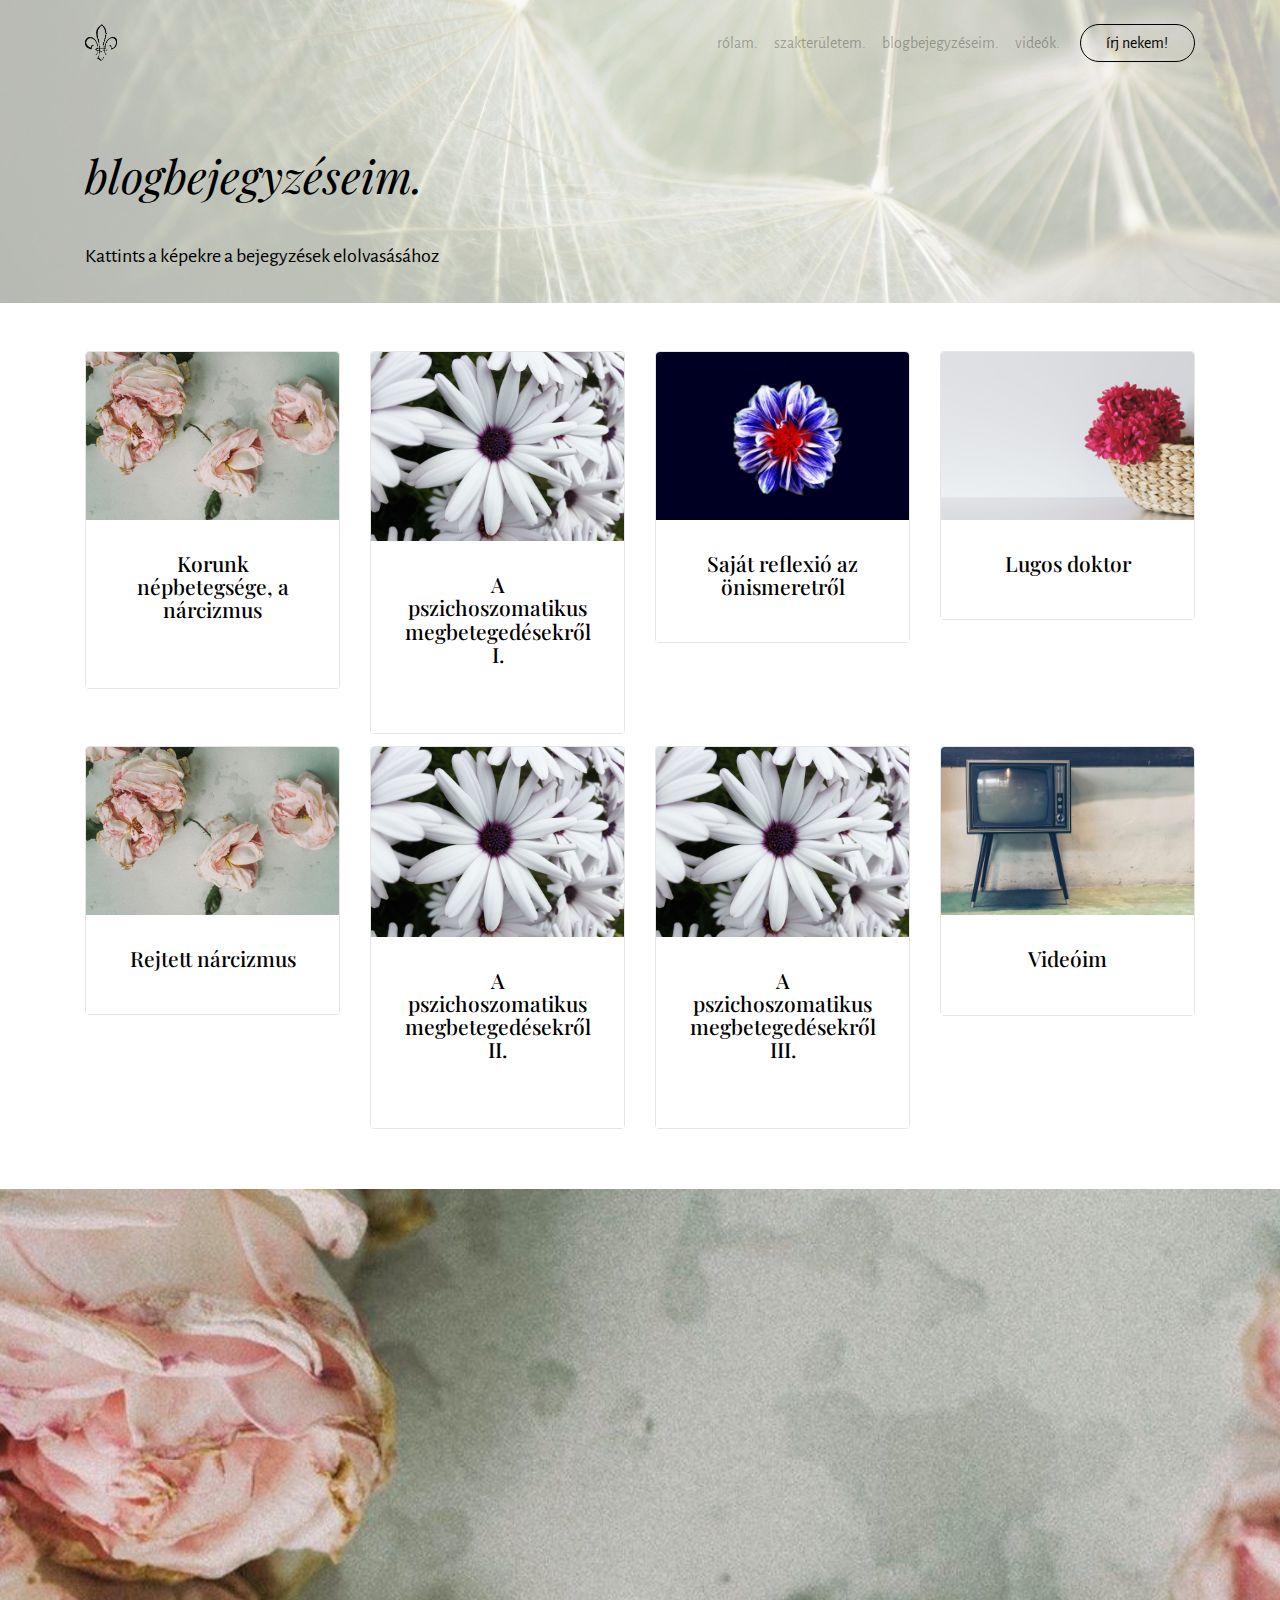
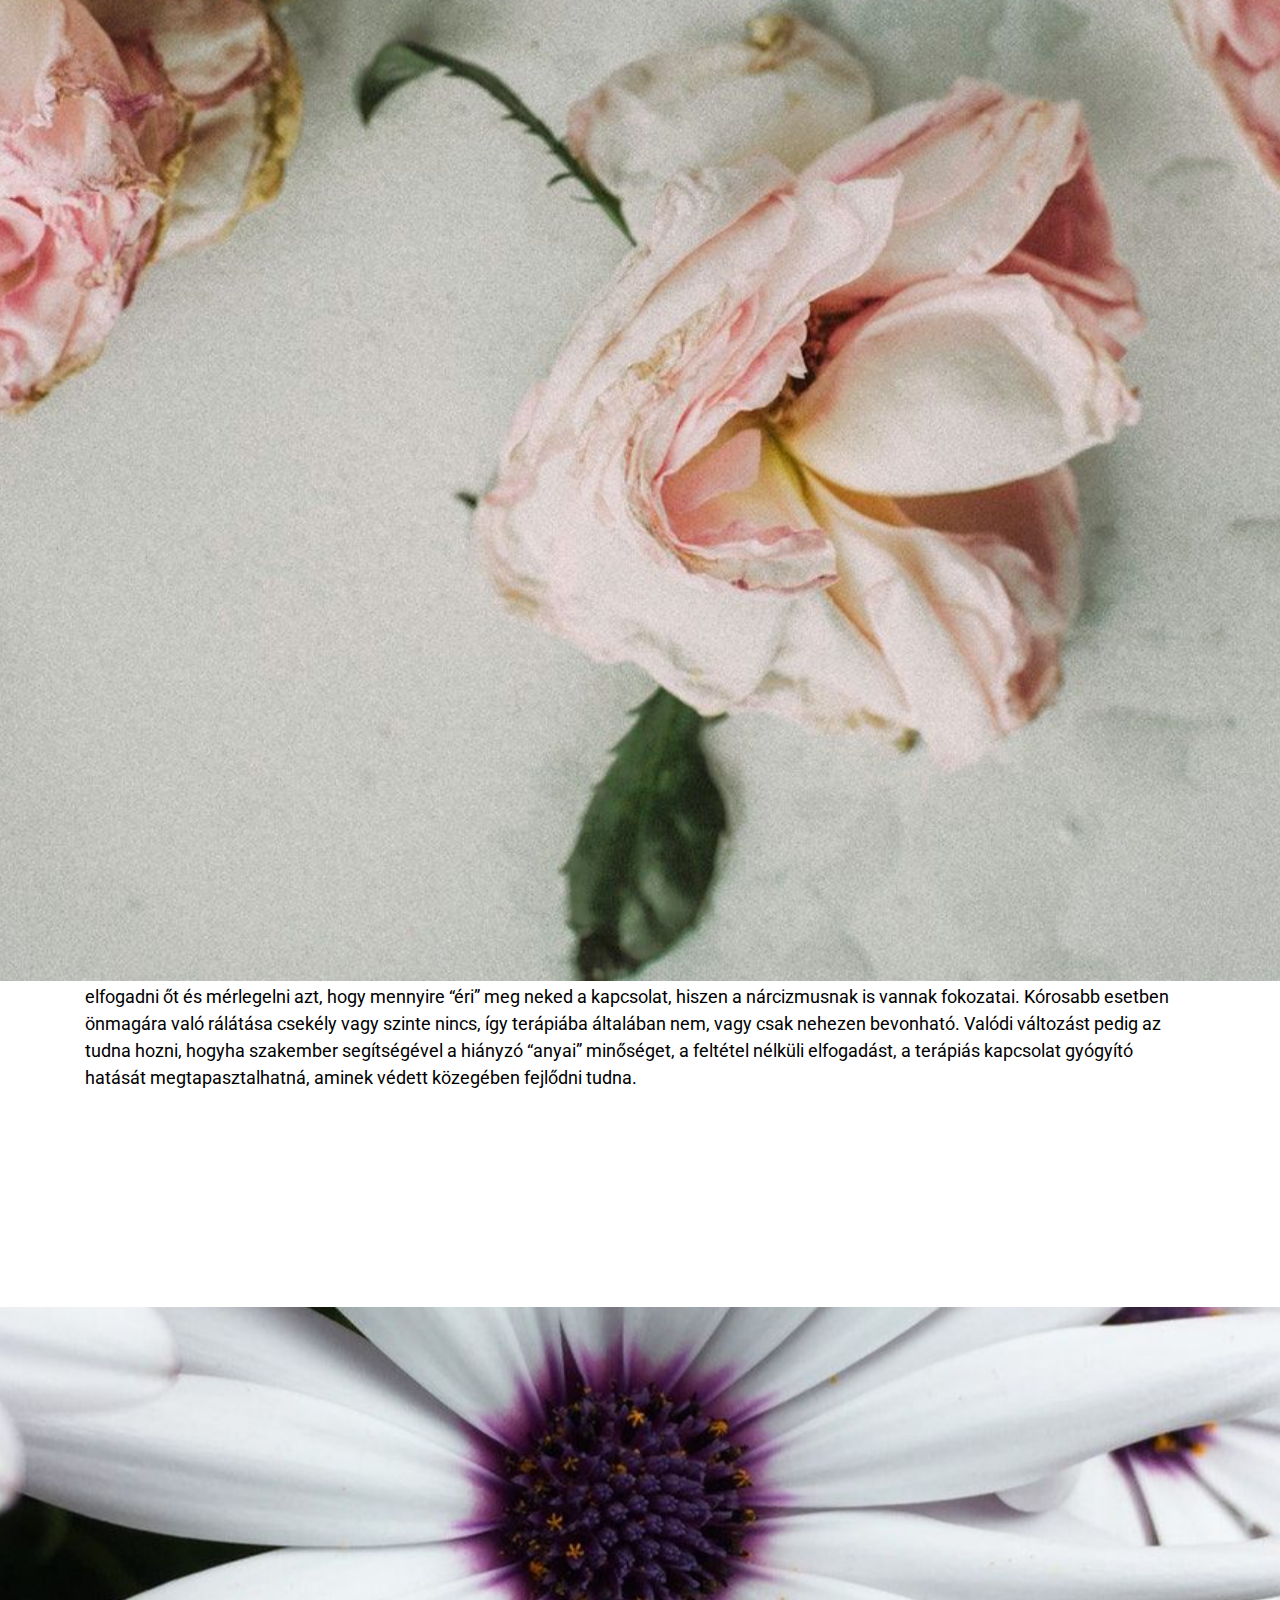
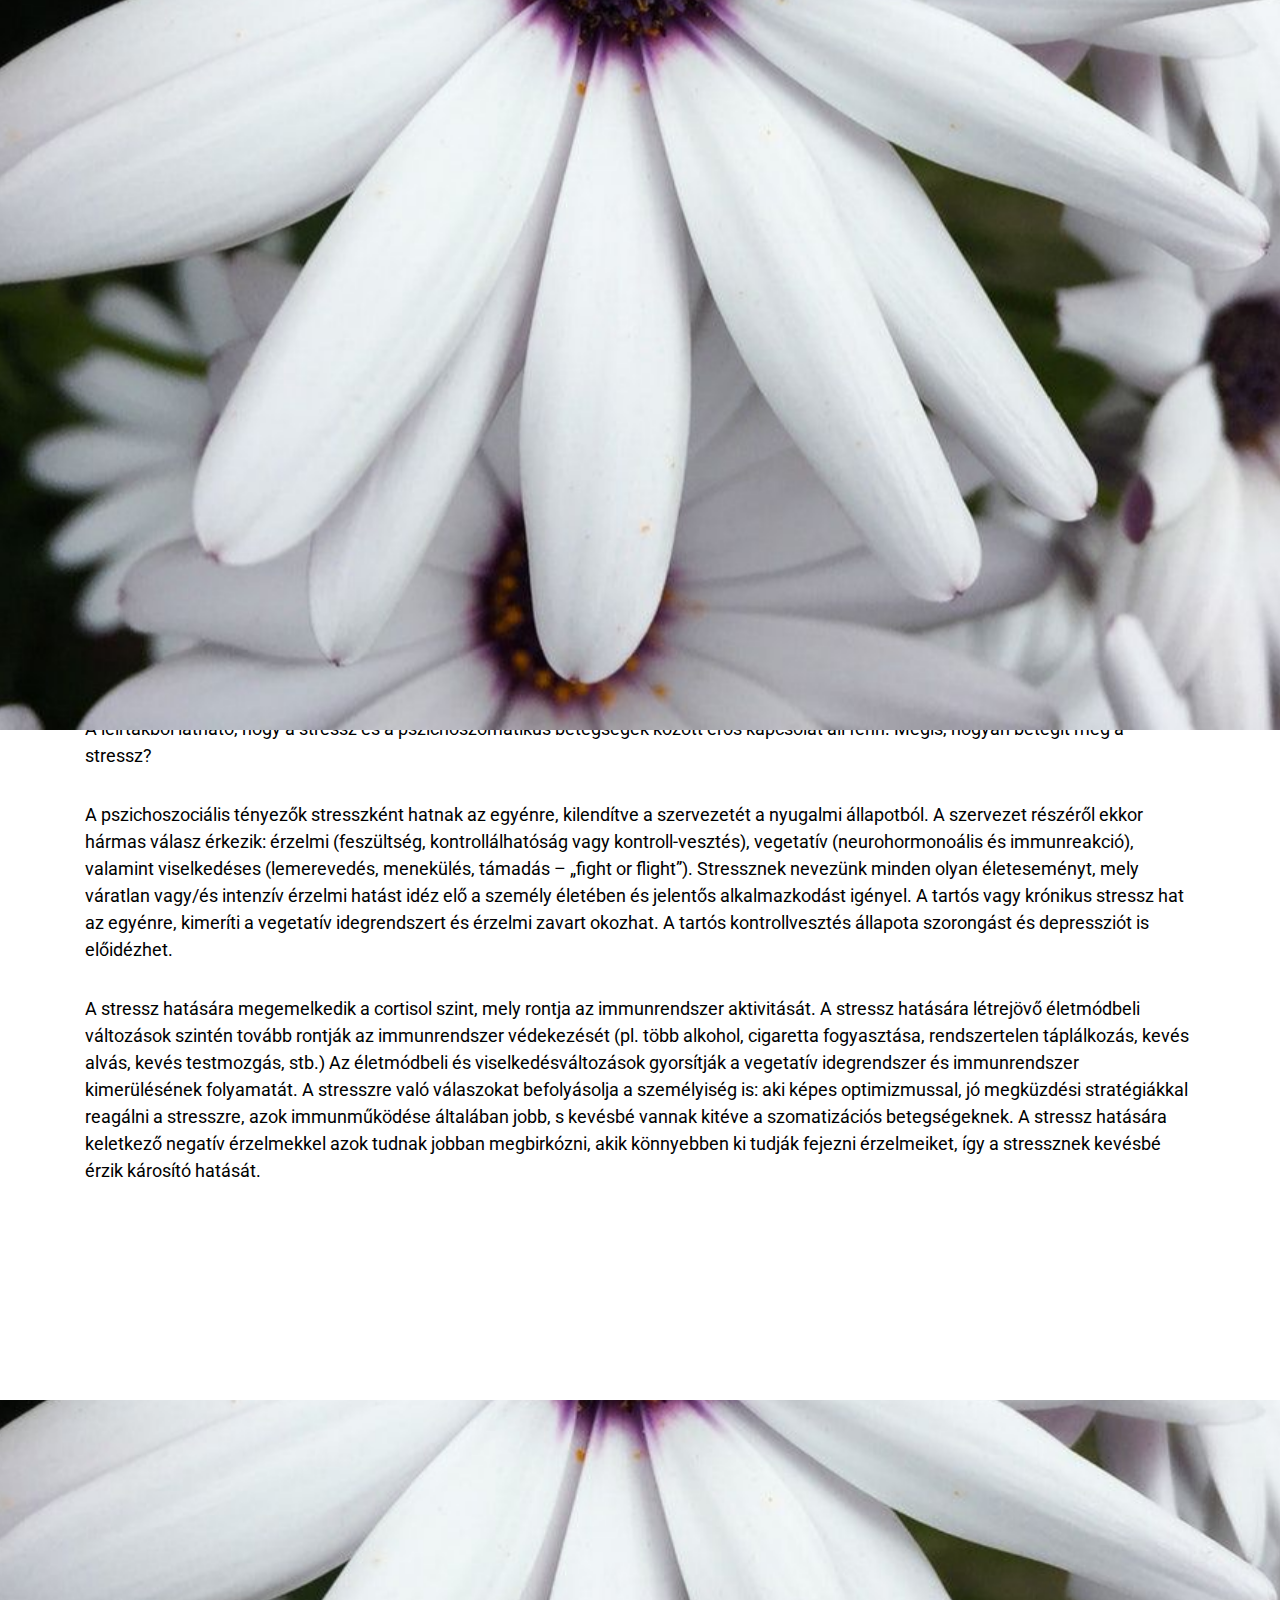
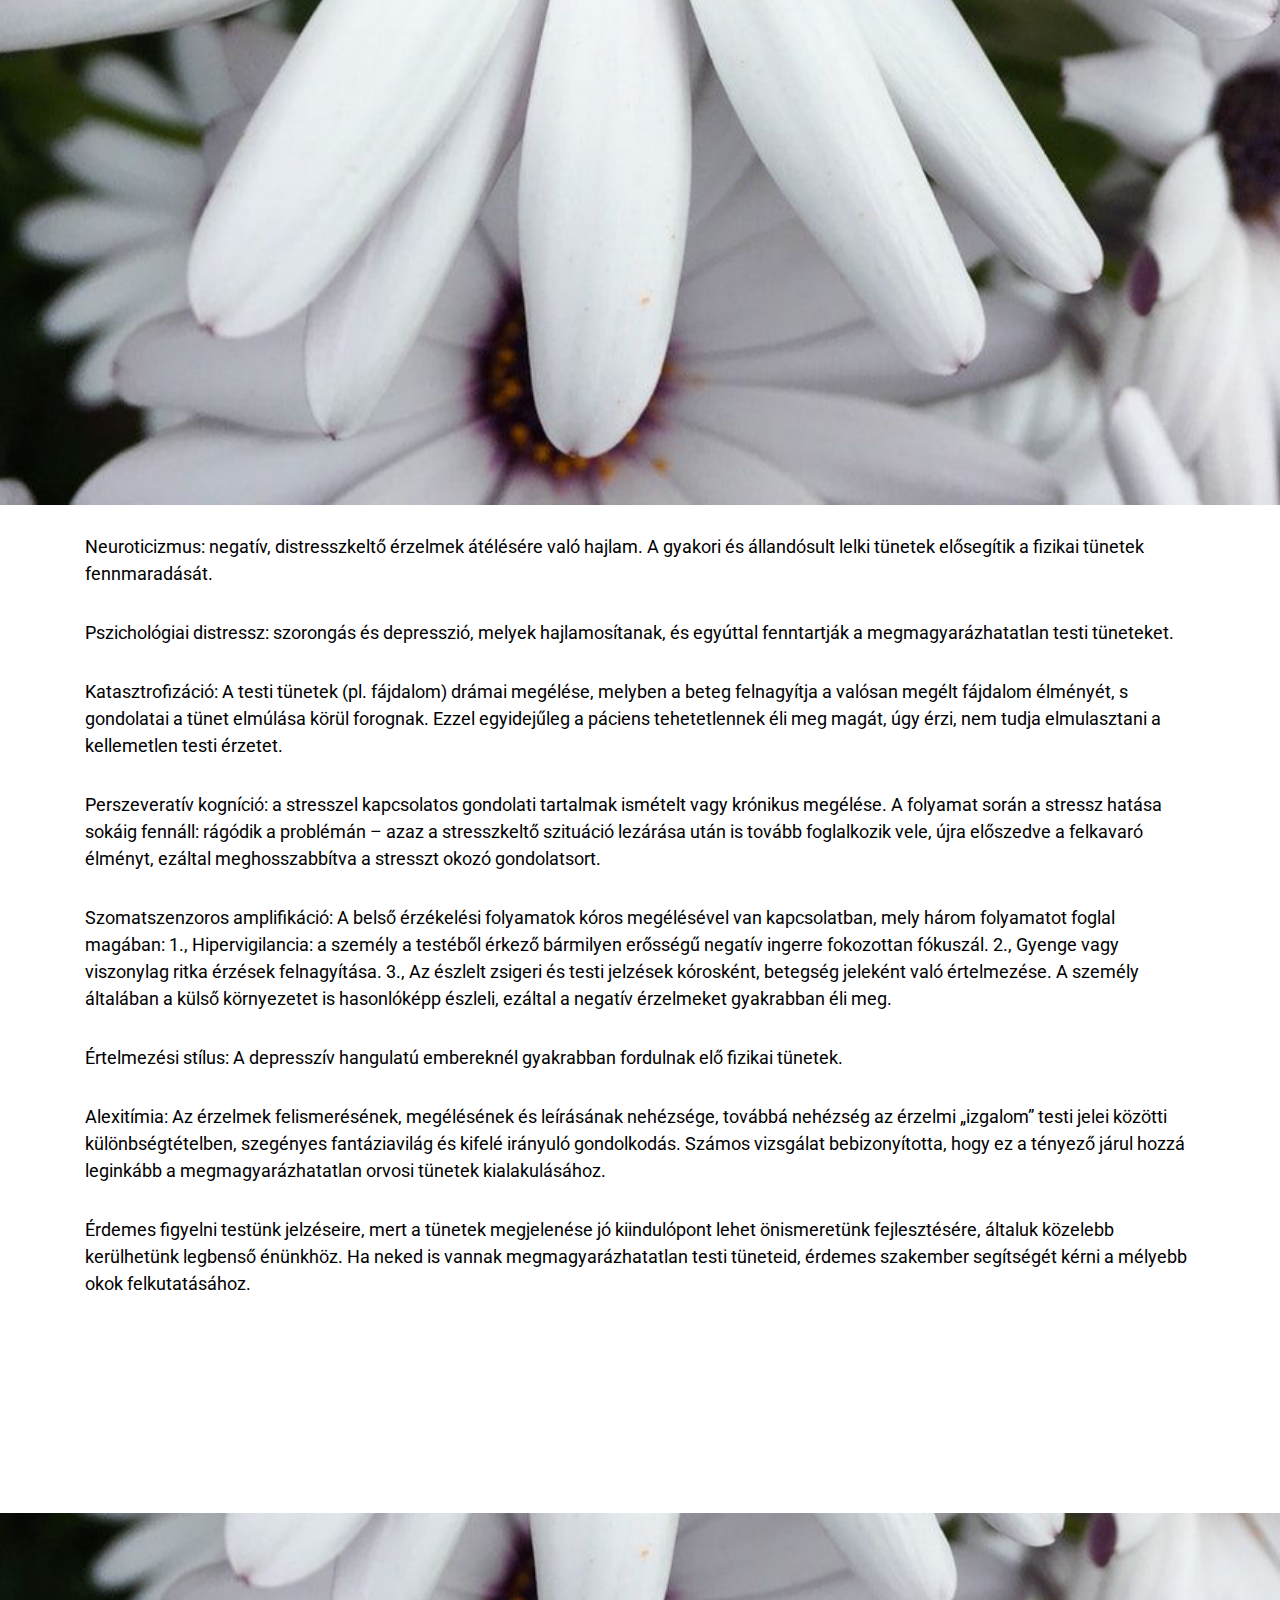
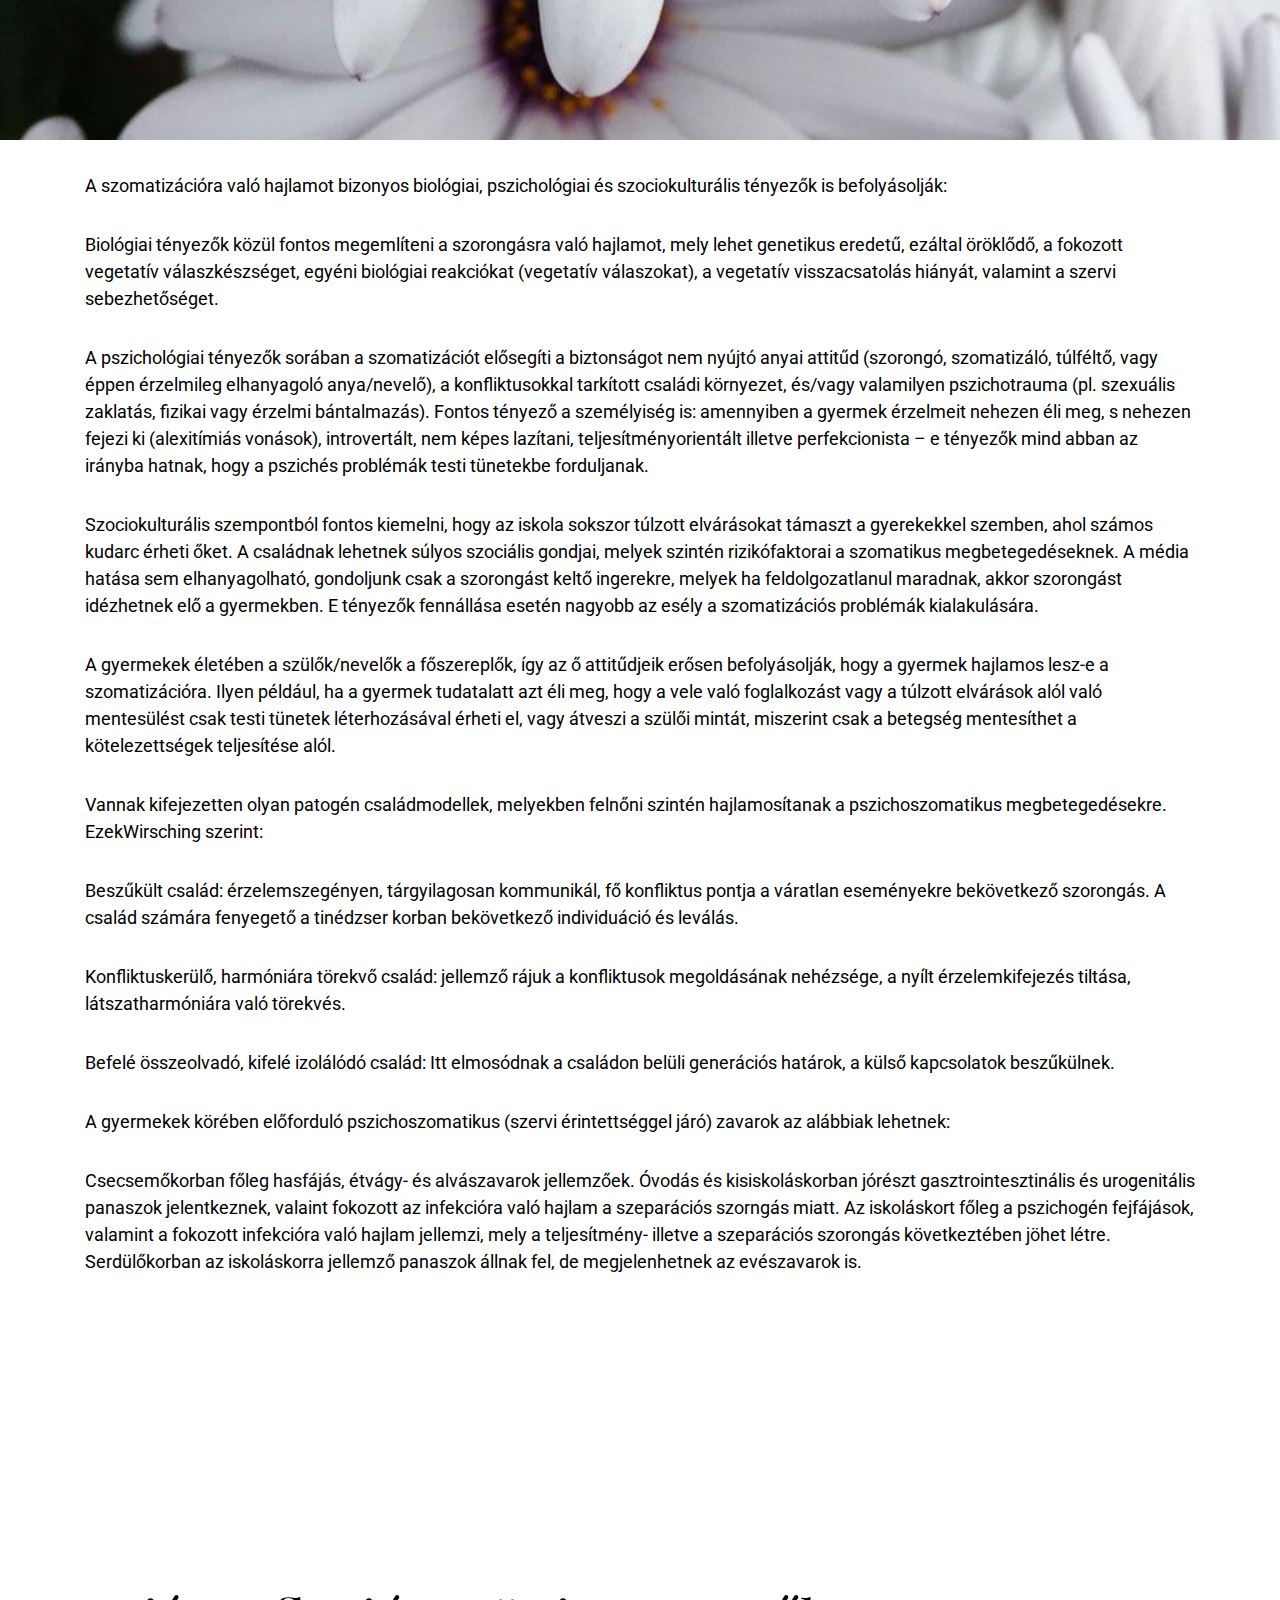
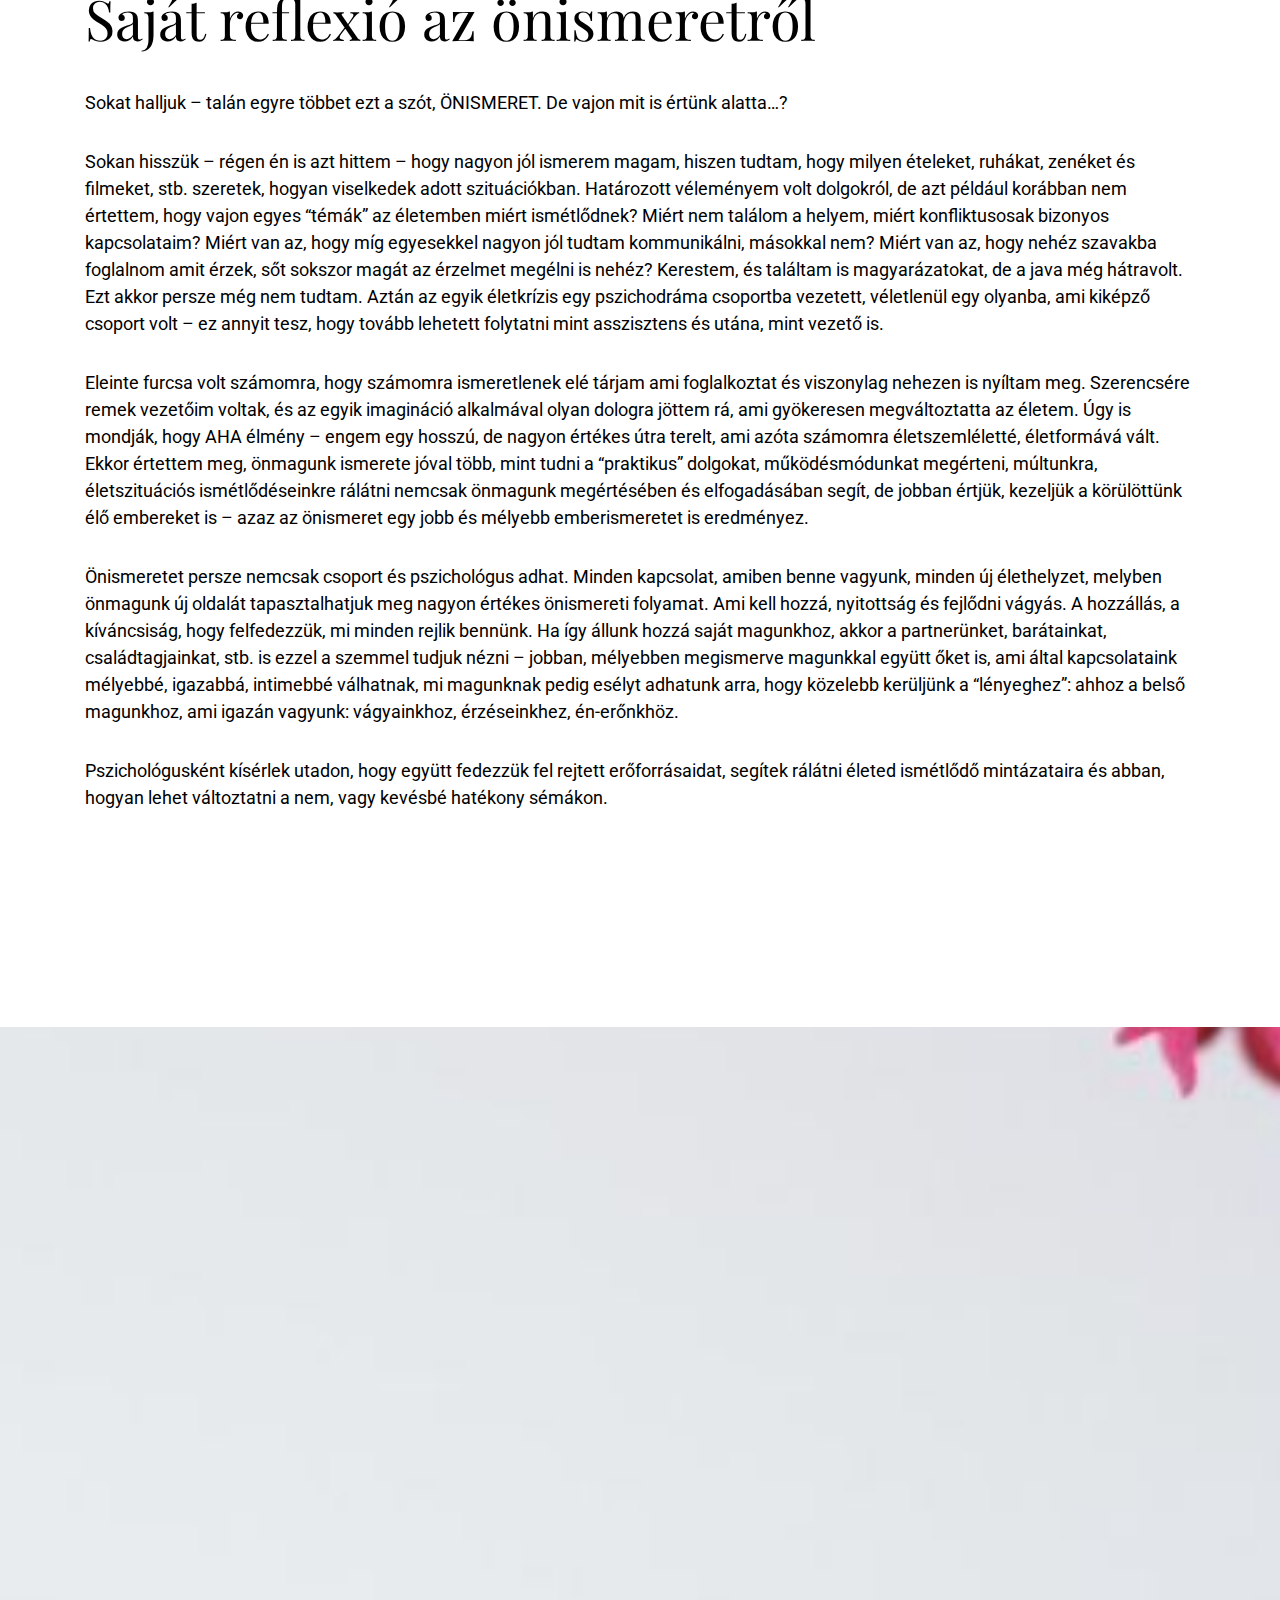
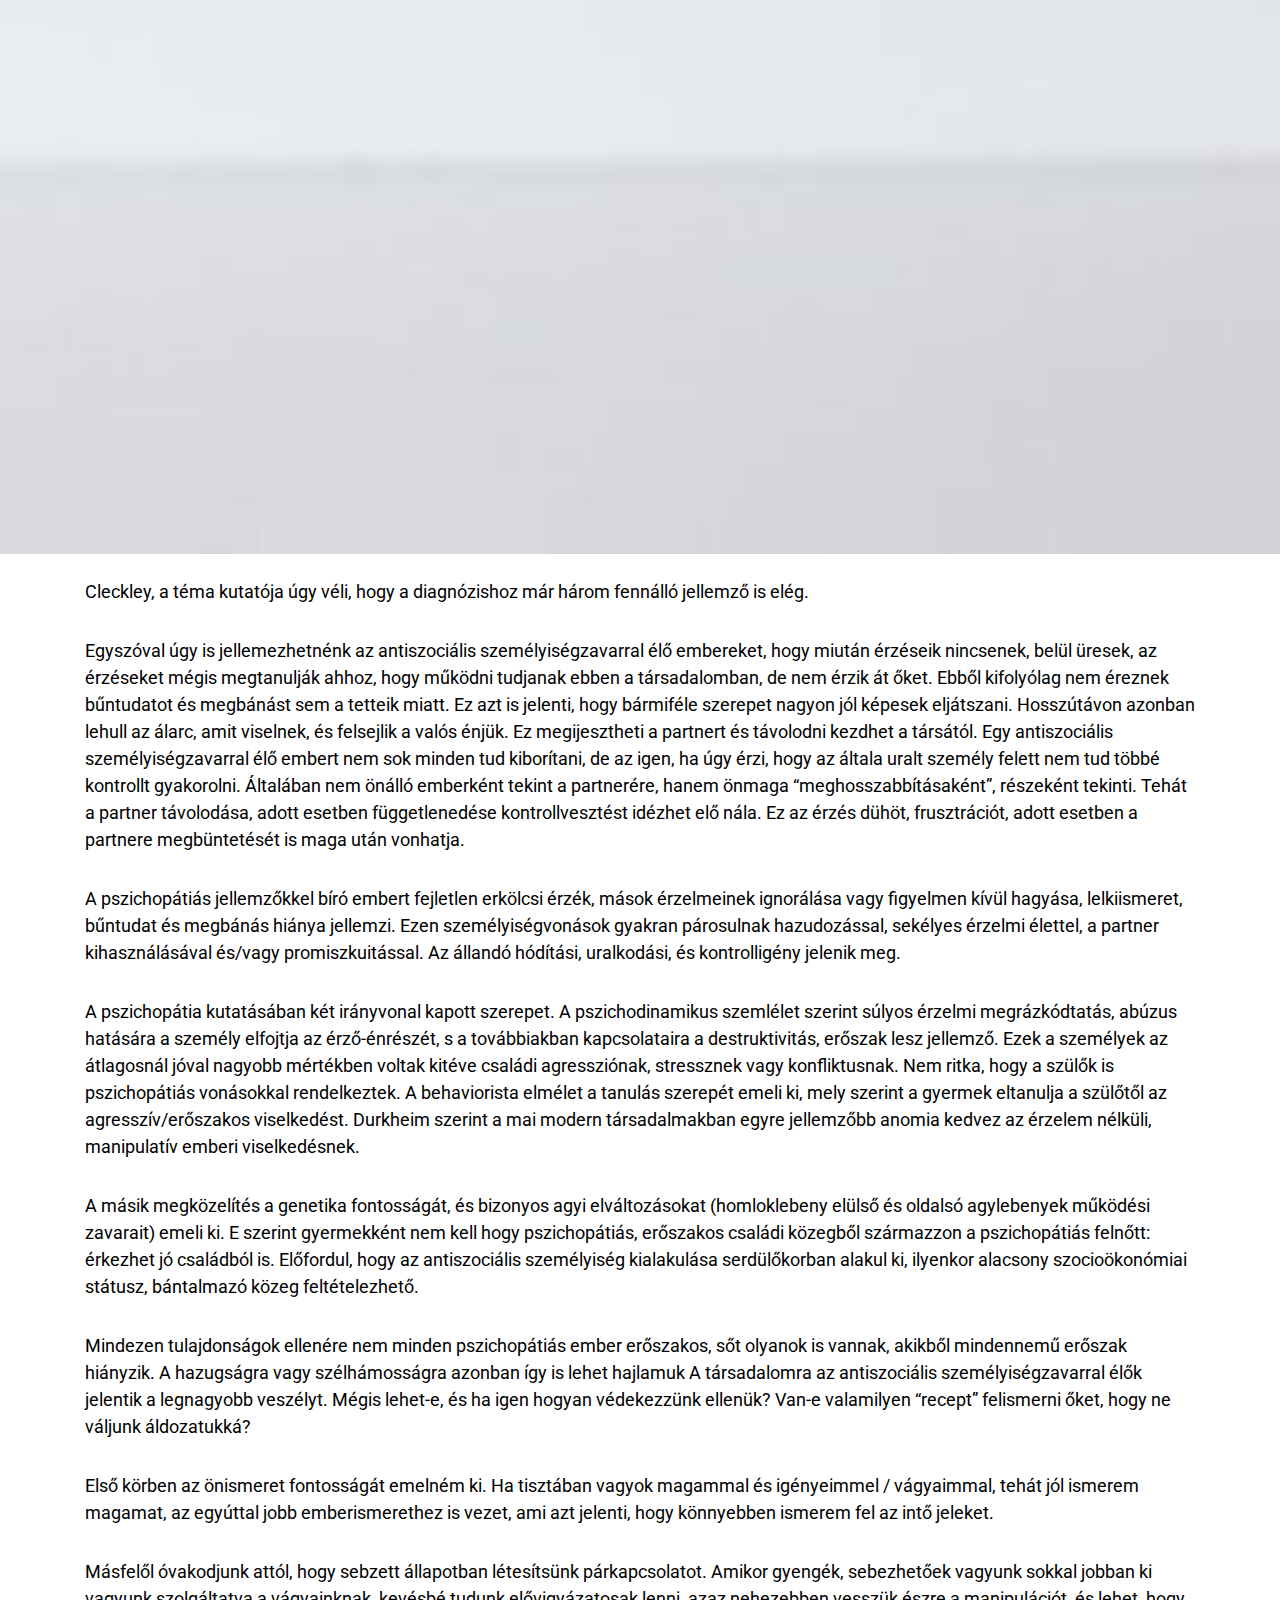
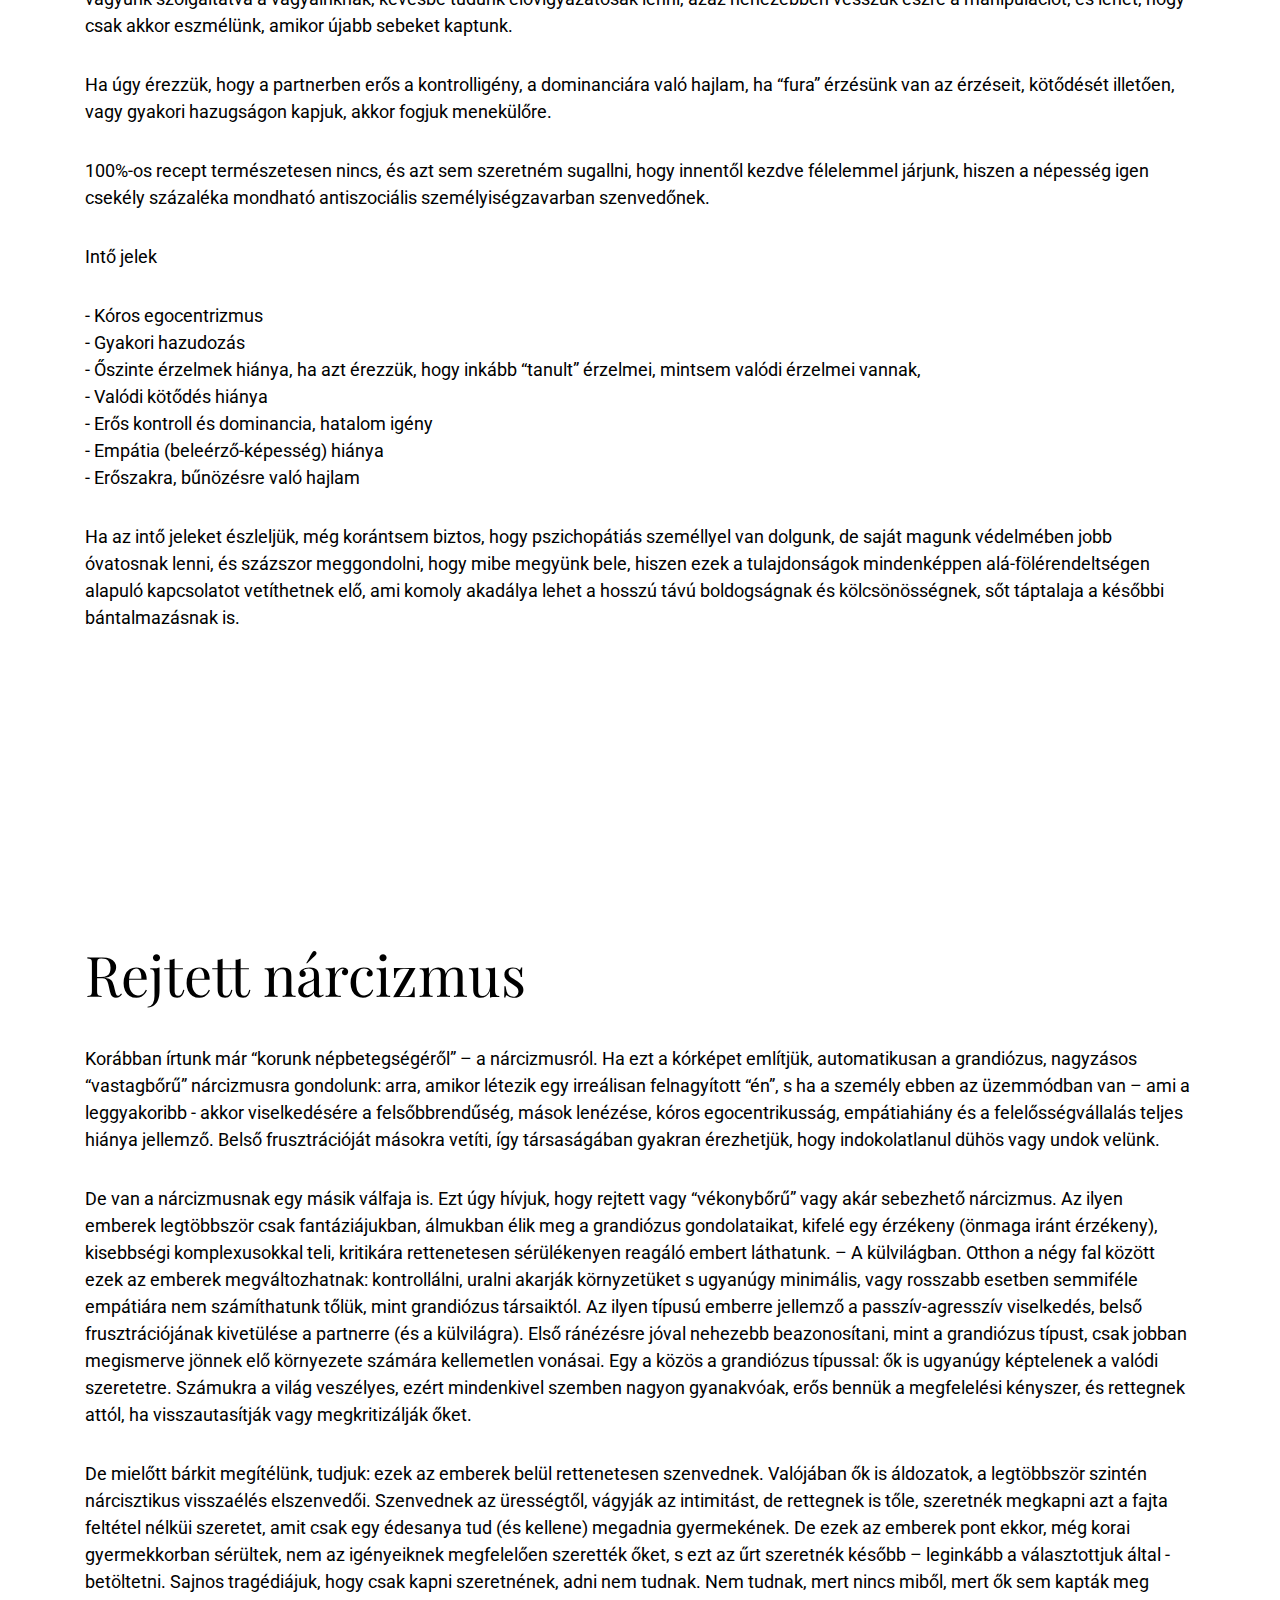
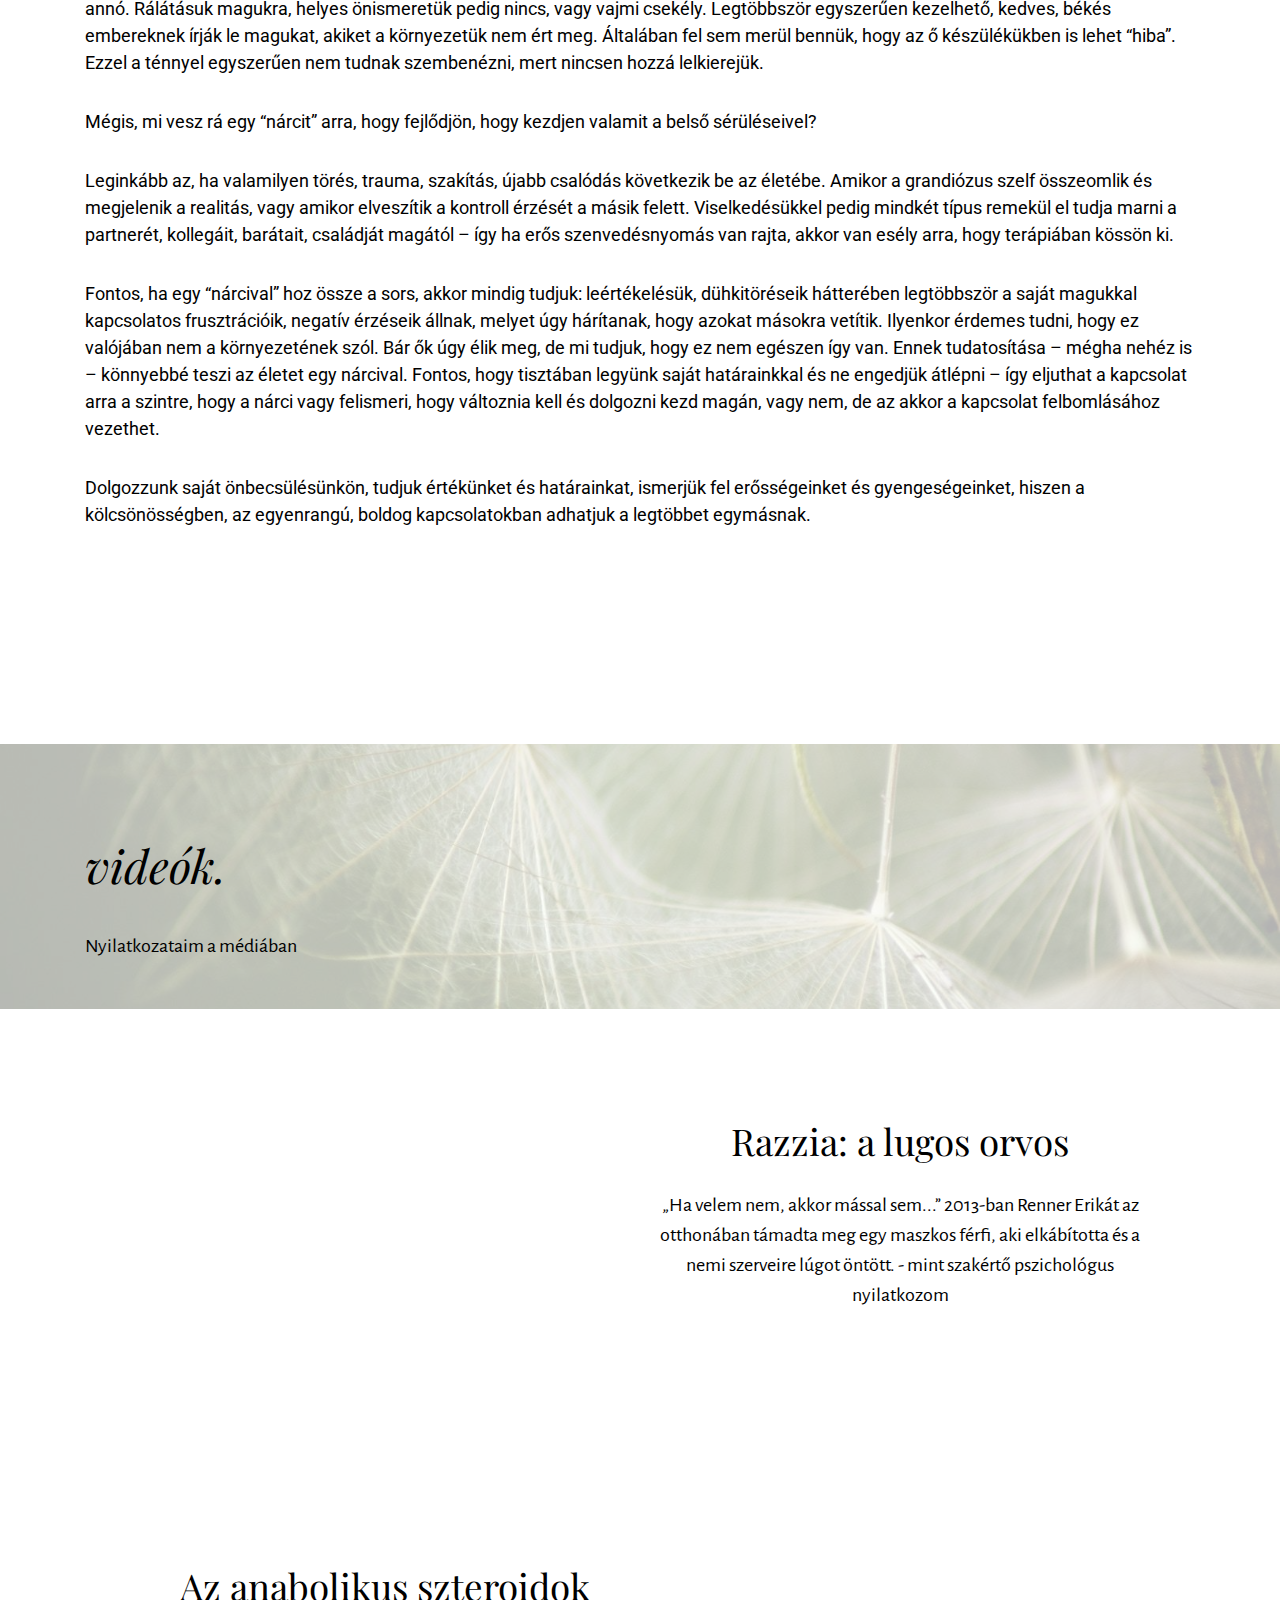
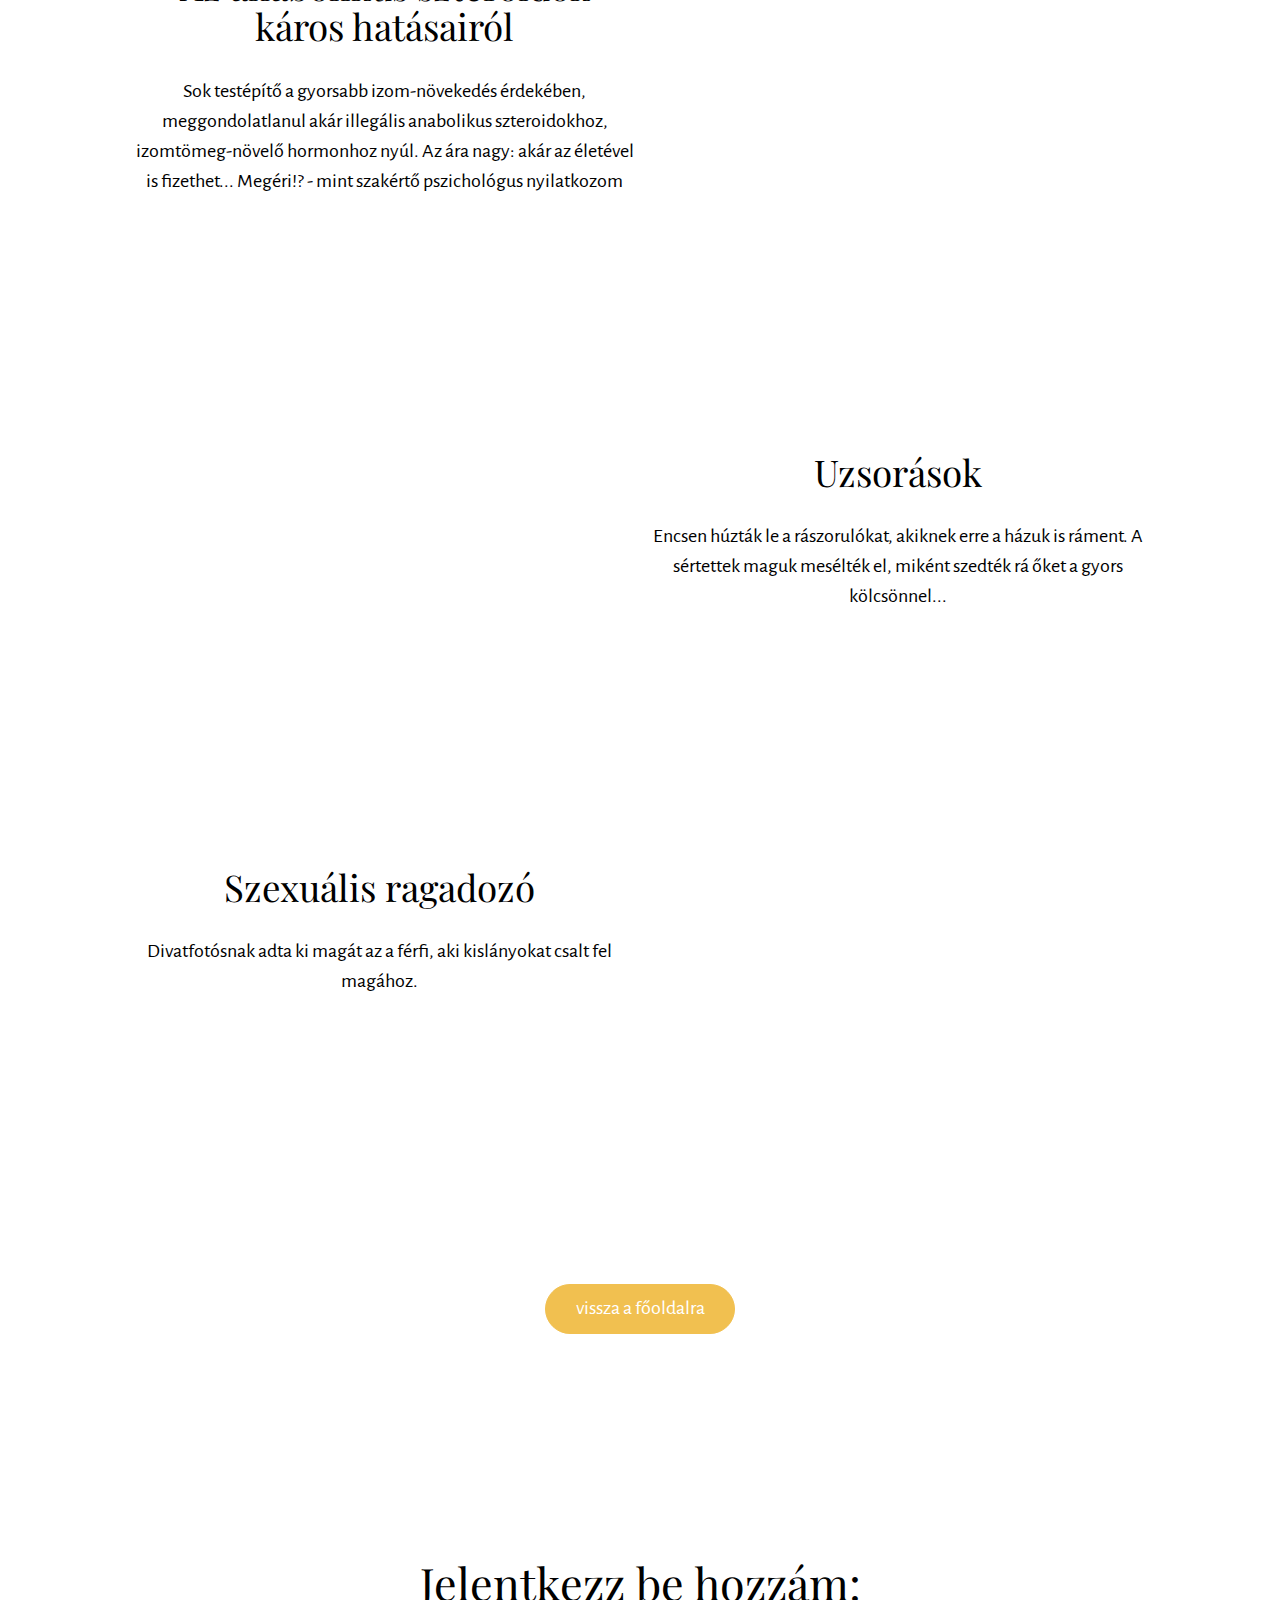
==== commit f9a40c51: "create github pages" ====
--- a/munkaim.html
+++ b/munkaim.html
@@ -20,7 +20,7 @@
   
 </head>
 <body>
-<nav class="navbar navbar-light mbr-navbar navbar-transparent" id="menu-s" data-rv-view="66">
+<nav class="navbar navbar-light mbr-navbar navbar-transparent" id="menu-s" data-rv-view="243">
     <div class="container">
         <button class="navbar-toggler pull-right hidden-md-up" type="button" data-toggle="collapse" data-target="#exCollapsingNavbar2">
             <div class="hamburger-icon"></div>
@@ -38,7 +38,7 @@
     </div>
 </nav>
 
-<section class="mbr-section mbr-background col-undefined mbr-after-navbar" id="content5-z" data-rv-view="68" style="background-image: url(assets/images/mbr-3-1620x1080.jpg); padding-top: 6rem; padding-bottom: 0rem;">
+<section class="mbr-section mbr-background col-undefined mbr-after-navbar" id="content5-z" data-rv-view="245" style="background-image: url(assets/images/mbr-3-1620x1080.jpg); padding-top: 6rem; padding-bottom: 0rem;">
     <div class="mbr-overlay" style="opacity: 0.7; background-color: rgb(255, 255, 255);"></div>
     <div class="container">
         <h3 class="mbr-section-title display-2"><em>blogbejegyzéseim.</em></h3>
@@ -46,7 +46,7 @@
     </div>
 </section>
 
-<section class="mbr-section mbr-section-small" id="features1-10" data-rv-view="71" style="background-color: rgb(255, 255, 255); padding-top: 3rem; padding-bottom: 0rem;">
+<section class="mbr-section mbr-section-small" id="features1-10" data-rv-view="248" style="background-color: rgb(255, 255, 255); padding-top: 3rem; padding-bottom: 0rem;">
     
     <div class="container">
         <div class="row">
@@ -94,7 +94,7 @@
     </div>
 </section>
 
-<section class="mbr-section mbr-section-small" id="features1-1k" data-rv-view="74" style="background-color: rgb(255, 255, 255); padding-top: 0rem; padding-bottom: 3rem;">
+<section class="mbr-section mbr-section-small" id="features1-1k" data-rv-view="251" style="background-color: rgb(255, 255, 255); padding-top: 0rem; padding-bottom: 3rem;">
     
     <div class="container">
         <div class="row">
@@ -144,7 +144,7 @@
     </div>
 </section>
 
-<section class="mbr-section mbr-parallax-background col-undefined" id="content5-y" data-rv-view="77" style="background-image: url(assets/images/mbr-1623x1080.jpg); padding-top: 6rem; padding-bottom: 6rem;">
+<section class="mbr-section mbr-parallax-background col-undefined" id="content5-y" data-rv-view="254" style="background-image: url(assets/images/mbr-1623x1080.jpg); padding-top: 6rem; padding-bottom: 6rem;">
     <div class="mbr-overlay" style="opacity: 0.7; background-color: rgb(255, 255, 255);"></div>
     <div class="container">
         <h3 class="mbr-section-title display-2">Korunk népbetegsége, a nárcizmus</h3>
@@ -159,7 +159,15 @@
     </div>
 </section>
 
-<section class="mbr-section mbr-parallax-background col-undefined" id="content5-1c" data-rv-view="80" style="background-image: url(assets/images/mbr-1-1440x1080.jpg); padding-top: 6rem; padding-bottom: 6rem;">
+<section class="mbr-section col-undefined" id="content5-1l" data-rv-view="257" style="background-color: rgb(255, 255, 255); padding-top: 3rem; padding-bottom: 0rem;">
+    
+    <div class="container">
+        <h3 class="mbr-section-title display-2"></h3>
+        
+    </div>
+</section>
+
+<section class="mbr-section mbr-parallax-background col-undefined" id="content5-1c" data-rv-view="260" style="background-image: url(assets/images/mbr-1-1440x1080.jpg); padding-top: 6rem; padding-bottom: 6rem;">
     <div class="mbr-overlay" style="opacity: 0.7; background-color: rgb(255, 255, 255);"></div>
     <div class="container">
         <h3 class="mbr-section-title display-2">A pszichoszomatikus megbetegedésekről
@@ -172,7 +180,15 @@
     </div>
 </section>
 
-<section class="mbr-section mbr-parallax-background col-undefined" id="content5-1d" data-rv-view="83" style="background-image: url(assets/images/mbr-1-1440x1080.jpg); padding-top: 6rem; padding-bottom: 6rem;">
+<section class="mbr-section col-undefined" id="content5-1m" data-rv-view="263" style="background-color: rgb(255, 255, 255); padding-top: 3rem; padding-bottom: 0rem;">
+    
+    <div class="container">
+        <h3 class="mbr-section-title display-2"></h3>
+        
+    </div>
+</section>
+
+<section class="mbr-section mbr-parallax-background col-undefined" id="content5-1d" data-rv-view="266" style="background-image: url(assets/images/mbr-1-1440x1080.jpg); padding-top: 6rem; padding-bottom: 6rem;">
     <div class="mbr-overlay" style="opacity: 0.7; background-color: rgb(255, 255, 255);"></div>
     <div class="container">
         <h3 class="mbr-section-title display-2">A pszichoszomatikus megbetegedésekről
@@ -193,7 +209,15 @@
     </div>
 </section>
 
-<section class="mbr-section mbr-parallax-background col-undefined" id="content5-1e" data-rv-view="86" style="background-image: url(assets/images/mbr-1-1440x1080.jpg); padding-top: 6rem; padding-bottom: 6rem;">
+<section class="mbr-section col-undefined" id="content5-1n" data-rv-view="269" style="background-color: rgb(255, 255, 255); padding-top: 3rem; padding-bottom: 0rem;">
+    
+    <div class="container">
+        <h3 class="mbr-section-title display-2"></h3>
+        
+    </div>
+</section>
+
+<section class="mbr-section mbr-parallax-background col-undefined" id="content5-1e" data-rv-view="272" style="background-image: url(assets/images/mbr-1-1440x1080.jpg); padding-top: 6rem; padding-bottom: 6rem;">
     <div class="mbr-overlay" style="opacity: 0.7; background-color: rgb(255, 255, 255);"></div>
     <div class="container">
         <h3 class="mbr-section-title display-2">A pszichoszomatikus megbetegedésekről
@@ -213,7 +237,15 @@
     </div>
 </section>
 
-<section class="mbr-section mbr-parallax-background col-undefined" id="content5-1f" data-rv-view="89" style="background-image: url(assets/images/mbr-2-1200x800.jpg); padding-top: 6rem; padding-bottom: 6rem;">
+<section class="mbr-section col-undefined" id="content5-1o" data-rv-view="275" style="background-color: rgb(255, 255, 255); padding-top: 3rem; padding-bottom: 0rem;">
+    
+    <div class="container">
+        <h3 class="mbr-section-title display-2"></h3>
+        
+    </div>
+</section>
+
+<section class="mbr-section mbr-parallax-background col-undefined" id="content5-1f" data-rv-view="278" style="background-image: url(assets/images/mbr-2-1200x800.jpg); padding-top: 6rem; padding-bottom: 6rem;">
     <div class="mbr-overlay" style="opacity: 0.7; background-color: rgb(255, 255, 255);"></div>
     <div class="container">
         <h3 class="mbr-section-title display-2">Saját reflexió az önismeretről</h3>
@@ -227,7 +259,15 @@
     </div>
 </section>
 
-<section class="mbr-section mbr-parallax-background col-undefined" id="content5-1g" data-rv-view="92" style="background-image: url(assets/images/mbr-3-1200x800.jpg); padding-top: 6rem; padding-bottom: 6rem;">
+<section class="mbr-section col-undefined" id="content5-1p" data-rv-view="281" style="background-color: rgb(255, 255, 255); padding-top: 3rem; padding-bottom: 0rem;">
+    
+    <div class="container">
+        <h3 class="mbr-section-title display-2"></h3>
+        
+    </div>
+</section>
+
+<section class="mbr-section mbr-parallax-background col-undefined" id="content5-1g" data-rv-view="284" style="background-image: url(assets/images/mbr-3-1200x800.jpg); padding-top: 3rem; padding-bottom: 6rem;">
     <div class="mbr-overlay" style="opacity: 0.7; background-color: rgb(255, 255, 255);"></div>
     <div class="container">
         <h3 class="mbr-section-title display-2">Lugos doktor</h3>
@@ -254,7 +294,15 @@
     </div>
 </section>
 
-<section class="mbr-section mbr-parallax-background col-undefined" id="content5-1h" data-rv-view="95" style="background-image: url(assets/images/mbr-1623x1080.jpg); padding-top: 6rem; padding-bottom: 6rem;">
+<section class="mbr-section col-undefined" id="content5-1q" data-rv-view="287" style="background-color: rgb(255, 255, 255); padding-top: 3rem; padding-bottom: 0rem;">
+    
+    <div class="container">
+        <h3 class="mbr-section-title display-2"></h3>
+        
+    </div>
+</section>
+
+<section class="mbr-section mbr-parallax-background col-undefined" id="content5-1h" data-rv-view="290" style="background-image: url(assets/images/mbr-1623x1080.jpg); padding-top: 6rem; padding-bottom: 6rem;">
     <div class="mbr-overlay" style="opacity: 0.7; background-color: rgb(255, 255, 255);"></div>
     <div class="container">
         <h3 class="mbr-section-title display-2">Rejtett nárcizmus</h3>
@@ -273,7 +321,15 @@
     </div>
 </section>
 
-<section class="mbr-section mbr-background col-undefined" id="content5-1b" data-rv-view="98" style="background-image: url(assets/images/mbr-3-1620x1080.jpg); padding-top: 6rem; padding-bottom: 3rem;">
+<section class="mbr-section col-undefined" id="content5-1r" data-rv-view="293" style="background-color: rgb(255, 255, 255); padding-top: 3rem; padding-bottom: 0rem;">
+    
+    <div class="container">
+        <h3 class="mbr-section-title display-2"></h3>
+        
+    </div>
+</section>
+
+<section class="mbr-section mbr-background col-undefined" id="content5-1b" data-rv-view="296" style="background-image: url(assets/images/mbr-3-1620x1080.jpg); padding-top: 6rem; padding-bottom: 3rem;">
     <div class="mbr-overlay" style="opacity: 0.7; background-color: rgb(255, 255, 255);"></div>
     <div class="container">
         <h3 class="mbr-section-title display-2"><em>videók.</em></h3>
@@ -281,7 +337,7 @@
     </div>
 </section>
 
-<section class="mbr-section mbr-section-nopadding" id="msg-box5-12" data-rv-view="101" style="background-color: rgb(255, 255, 255); padding-top: 3rem; padding-bottom: 3rem;">
+<section class="mbr-section mbr-section-nopadding" id="msg-box5-12" data-rv-view="299" style="background-color: rgb(255, 255, 255); padding-top: 3rem; padding-bottom: 3rem;">
     
     <div class="container">
         <div class="row">
@@ -292,14 +348,14 @@
                 <h3 class="mbr-section-title display-4">Razzia: a lugos orvos</h3>
                 
                 <div class="lead"><p>„Ha velem nem, akkor mással sem...” 2013-ban Renner Erikát az otthonában támadta meg egy maszkos férfi, aki elkábította és a nemi szerveire lúgot öntött. - mint szakértő pszichológus nyilatkozom</p></div>
-                <div><a class="btn btn-lg btn-secondary-outline" href="https://mobirise.com">More</a></div>
+                
             </div>
             
         </div>
     </div>
 </section>
 
-<section class="mbr-section mbr-section-nopadding" id="msg-box5-18" data-rv-view="104" style="background-color: rgb(255, 255, 255); padding-top: 3rem; padding-bottom: 3rem;">
+<section class="mbr-section mbr-section-nopadding" id="msg-box5-18" data-rv-view="302" style="background-color: rgb(255, 255, 255); padding-top: 3rem; padding-bottom: 3rem;">
     
     <div class="container">
         <div class="row">
@@ -308,62 +364,91 @@
                 <h3 class="mbr-section-title display-4">Az anabolikus szteroidok káros hatásairól</h3>
                 
                 <div class="lead"><p>Sok testépítő a gyorsabb izom-növekedés érdekében, meggondolatlanul akár illegális anabolikus szteroidokhoz, izomtömeg-növelő hormonhoz nyúl. Az ára nagy: akár az életével is fizethet... Megéri!? - mint szakértő pszichológus nyilatkozom</p></div>
-                <div><a class="btn btn-lg btn-secondary-outline" href="https://mobirise.com">More</a></div>
+                
             </div>
             <div class="col-xs-12 col-lg-9 mbr-table-cell-lg image-size" style="width: 21%;">
-                <div class="mbr-figure"><iframe class="mbr-embedded-video" src="https://www.youtube.com/embed/dLr7DGo9-nA?rel=0&amp;amp;showinfo=0&amp;autoplay=0&amp;loop=0" width="1280" height="720" frameborder="0" allowfullscreen></iframe></div>
-            </div>
-        </div>
-    </div>
-</section>
-
-<section class="mbr-section mbr-section-nopadding" id="msg-box5-1i" data-rv-view="107" style="background-color: rgb(255, 255, 255); padding-top: 3rem; padding-bottom: 3rem;">
+                <div class="mbr-figure"><iframe class="mbr-embedded-video" src="https://www.youtube.com/embed/FQSi_YzEUzE?rel=0&amp;amp;showinfo=0&amp;autoplay=0&amp;loop=0" width="1280" height="720" frameborder="0" allowfullscreen></iframe></div>
+            </div>
+        </div>
+    </div>
+</section>
+
+<section class="mbr-section mbr-section-nopadding" id="msg-box5-1i" data-rv-view="305" style="background-color: rgb(255, 255, 255); padding-top: 3rem; padding-bottom: 3rem;">
     
     <div class="container">
         <div class="row">
             <div class="col-xs-12 col-lg-9 mbr-table-cell-lg image-size" style="width: 21%;">
-                <div class="mbr-figure"><iframe class="mbr-embedded-video" src="https://www.youtube.com/embed/dLr7DGo9-nA?rel=0&amp;amp;showinfo=0&amp;autoplay=0&amp;loop=0" width="1280" height="720" frameborder="0" allowfullscreen></iframe></div>
+                <div class="mbr-figure"><iframe class="mbr-embedded-video" src="https://www.youtube.com/embed/FQSi_YzEUzE?rel=0&amp;amp;showinfo=0&amp;autoplay=0&amp;loop=0" width="1280" height="720" frameborder="0" allowfullscreen></iframe></div>
             </div>
             <div class="col-xs-12 col-lg-3 mbr-inner-padding text-xs-center mbr-table-cell-lg">
-                <h3 class="mbr-section-title display-4">Razzia: a lugos orvos</h3>
-                
-                <div class="lead"><p>„Ha velem nem, akkor mással sem...” 2013-ban Renner Erikát az otthonában támadta meg egy maszkos férfi, aki elkábította és a nemi szerveire lúgot öntött. - mint szakértő pszichológus nyilatkozom</p></div>
-                <div><a class="btn btn-lg btn-secondary-outline" href="https://mobirise.com">More</a></div>
+                <h3 class="mbr-section-title display-4">Uzsorások</h3>
+                
+                <div class="lead"><p>Encsen húzták le a rászorulókat, akiknek erre a házuk is ráment. A sértettek maguk mesélték el, miként szedték rá őket a gyors kölcsönnel...</p></div>
+                
             </div>
             
         </div>
     </div>
 </section>
 
-<section class="mbr-section mbr-section-nopadding" id="msg-box5-1j" data-rv-view="110" style="background-color: rgb(255, 255, 255); padding-top: 3rem; padding-bottom: 3rem;">
+<section class="mbr-section mbr-section-nopadding" id="msg-box5-1j" data-rv-view="308" style="background-color: rgb(255, 255, 255); padding-top: 3rem; padding-bottom: 3rem;">
     
     <div class="container">
         <div class="row">
             
             <div class="col-xs-12 col-lg-3 mbr-inner-padding text-xs-center mbr-table-cell-lg">
-                <h3 class="mbr-section-title display-4">Razzia: a lugos orvos</h3>
-                
-                <div class="lead"><p>„Ha velem nem, akkor mással sem...” 2013-ban Renner Erikát az otthonában támadta meg egy maszkos férfi, aki elkábította és a nemi szerveire lúgot öntött. - mint szakértő pszichológus nyilatkozom</p></div>
-                <div><a class="btn btn-lg btn-secondary-outline" href="https://mobirise.com">More</a></div>
+                <h3 class="mbr-section-title display-4">Szexuális ragadozó</h3>
+                
+                <div class="lead"><p>Divatfotósnak adta ki magát az a férfi, aki kislányokat csalt fel magához.</p></div>
+                
             </div>
             <div class="col-xs-12 col-lg-9 mbr-table-cell-lg image-size" style="width: 21%;">
-                <div class="mbr-figure"><iframe class="mbr-embedded-video" src="https://www.youtube.com/embed/dLr7DGo9-nA?rel=0&amp;amp;showinfo=0&amp;autoplay=0&amp;loop=0" width="1280" height="720" frameborder="0" allowfullscreen></iframe></div>
-            </div>
-        </div>
-    </div>
-</section>
-
-<section class="mbr-section mbr-section__container mbr-section__container--isolated" id="buttons1-w" data-rv-view="113">
+                <div class="mbr-figure"><iframe class="mbr-embedded-video" src="https://www.youtube.com/embed/t39S-41NVFA?rel=0&amp;amp;showinfo=0&amp;autoplay=0&amp;loop=0" width="1280" height="720" frameborder="0" allowfullscreen></iframe></div>
+            </div>
+        </div>
+    </div>
+</section>
+
+<section class="mbr-section mbr-section__container mbr-section__container--isolated" id="buttons1-w" data-rv-view="311">
     <div class="container">
         <div class="row">
             <div class="col-md-8 col-md-offset-2">
-                <div class="text-xs-center"><a class="btn btn-lg btn-danger" href="https://mobirise.com/mobirise-free-win.zip">vissza a főoldalra</a> </div>
-            </div>
-        </div>
-    </div>
-</section>
-
-<section class="mbr-section mbr-section-small mbr-footer mbr-parallax-background" id="contacts1-t" data-rv-view="114" style="background-image: url(assets/images/mbr-2-1620x1080.jpg); padding-top: 3rem; padding-bottom: 1.5rem;">
+                <div class="text-xs-center"><a class="btn btn-lg btn-warning" href="https://mobirise.com/mobirise-free-win.zip">vissza a főoldalra</a> </div>
+            </div>
+        </div>
+    </div>
+</section>
+
+<section class="mbr-section mbr-section-small mbr-parallax-background" id="form1-1s" data-rv-view="312" style="background-image: url(assets/images/mbr-1440x1080.jpg); padding-top: 4.5rem; padding-bottom: 4.5rem;">
+    
+    <div class="container">
+        <div class="row">
+            <div class="col-sm-8 col-sm-offset-2" data-form-type="formoid">
+                <h2 class="mbr-section-title display-3 text-xs-center">Jelentkezz be hozzám:</h2>
+
+                <div data-form-alert="true"><div hidden="" data-form-alert-success="true">Köszönöm hogy kitöltötted, hamarosan válaszolok leveledre!</div></div>
+                <form action="https://mobirise.com/" method="post" data-form-title="Jelentkezz be hozzám:">
+                    <input type="hidden" value="IOgO16nG2Htb52q+W3vWUHJsURKkbiB0zdq0ev25ZFiziZ33fLQk0Bm97vr+cgAr4t+9ggPtjD6J1bm7LceYlL3jntHVyfwzpRN94LeuYegtB/y/UacPsO9V2ih5PxG6" data-form-email="true">
+                    <div class="form-group">
+                        <input type="text" class="form-control" name="name" required="" placeholder="Név" data-form-field="Name">
+                    </div>
+                    <div class="form-group">
+                        <input type="email" class="form-control" name="email" required="" placeholder="Email cím" data-form-field="Email">
+                    </div>
+                    <div class="form-group">
+                        <input type="tel" class="form-control" name="phone" placeholder="Telefonszám" data-form-field="Phone">
+                    </div>
+                    <div class="form-group">
+                        <textarea class="form-control" name="message" rows="7" placeholder="" data-form-field="Message"></textarea>
+                    </div>
+                    <div class="text-xs-right"><button type="submit" class="btn btn-secondary-outline">Contact Us</button></div>
+                </form>
+            </div>
+        </div>
+    </div>
+</section>
+
+<section class="mbr-section mbr-section-small mbr-footer mbr-parallax-background" id="contacts1-t" data-rv-view="321" style="background-image: url(assets/images/mbr-2-1620x1080.jpg); padding-top: 3rem; padding-bottom: 1.5rem;">
     <div class="mbr-overlay" style="background-color: rgb(60, 60, 60); opacity: 0.8;"></div>
     <div class="container">
         <div class="row">
@@ -390,6 +475,7 @@
   <script src="assets/smooth-scroll/SmoothScroll.js"></script>
   <script src="assets/jarallax/jarallax.js"></script>
   <script src="assets/puritym/js/script.js"></script>
+  <script src="assets/formoid/formoid.min.js"></script>
   
   
 </body>
--- a/assets/mobirise/css/mbr-additional.css
+++ b/assets/mobirise/css/mbr-additional.css
@@ -88,29 +88,57 @@
   font-size: 18px;
   font-family: 'Roboto', sans-serif;
 }
+#content5-1l .mbr-section-title {
+  font-size: 46px;
+  text-align: center;
+}
 #content5-1c P {
   font-size: 18px;
   font-family: 'Roboto', sans-serif;
+}
+#content5-1m .mbr-section-title {
+  font-size: 46px;
+  text-align: center;
 }
 #content5-1d P {
   font-size: 18px;
   font-family: 'Roboto', sans-serif;
 }
+#content5-1n .mbr-section-title {
+  font-size: 46px;
+  text-align: center;
+}
 #content5-1e P {
   font-size: 18px;
   font-family: 'Roboto', sans-serif;
+}
+#content5-1o .mbr-section-title {
+  font-size: 46px;
+  text-align: center;
 }
 #content5-1f P {
   font-size: 18px;
   font-family: 'Roboto', sans-serif;
 }
+#content5-1p .mbr-section-title {
+  font-size: 46px;
+  text-align: center;
+}
 #content5-1g P {
   font-size: 18px;
   font-family: 'Roboto', sans-serif;
 }
+#content5-1q .mbr-section-title {
+  font-size: 46px;
+  text-align: center;
+}
 #content5-1h P {
   font-size: 18px;
   font-family: 'Roboto', sans-serif;
+}
+#content5-1r .mbr-section-title {
+  font-size: 46px;
+  text-align: center;
 }
 #content5-1b .mbr-section-title {
   font-size: 46px;
